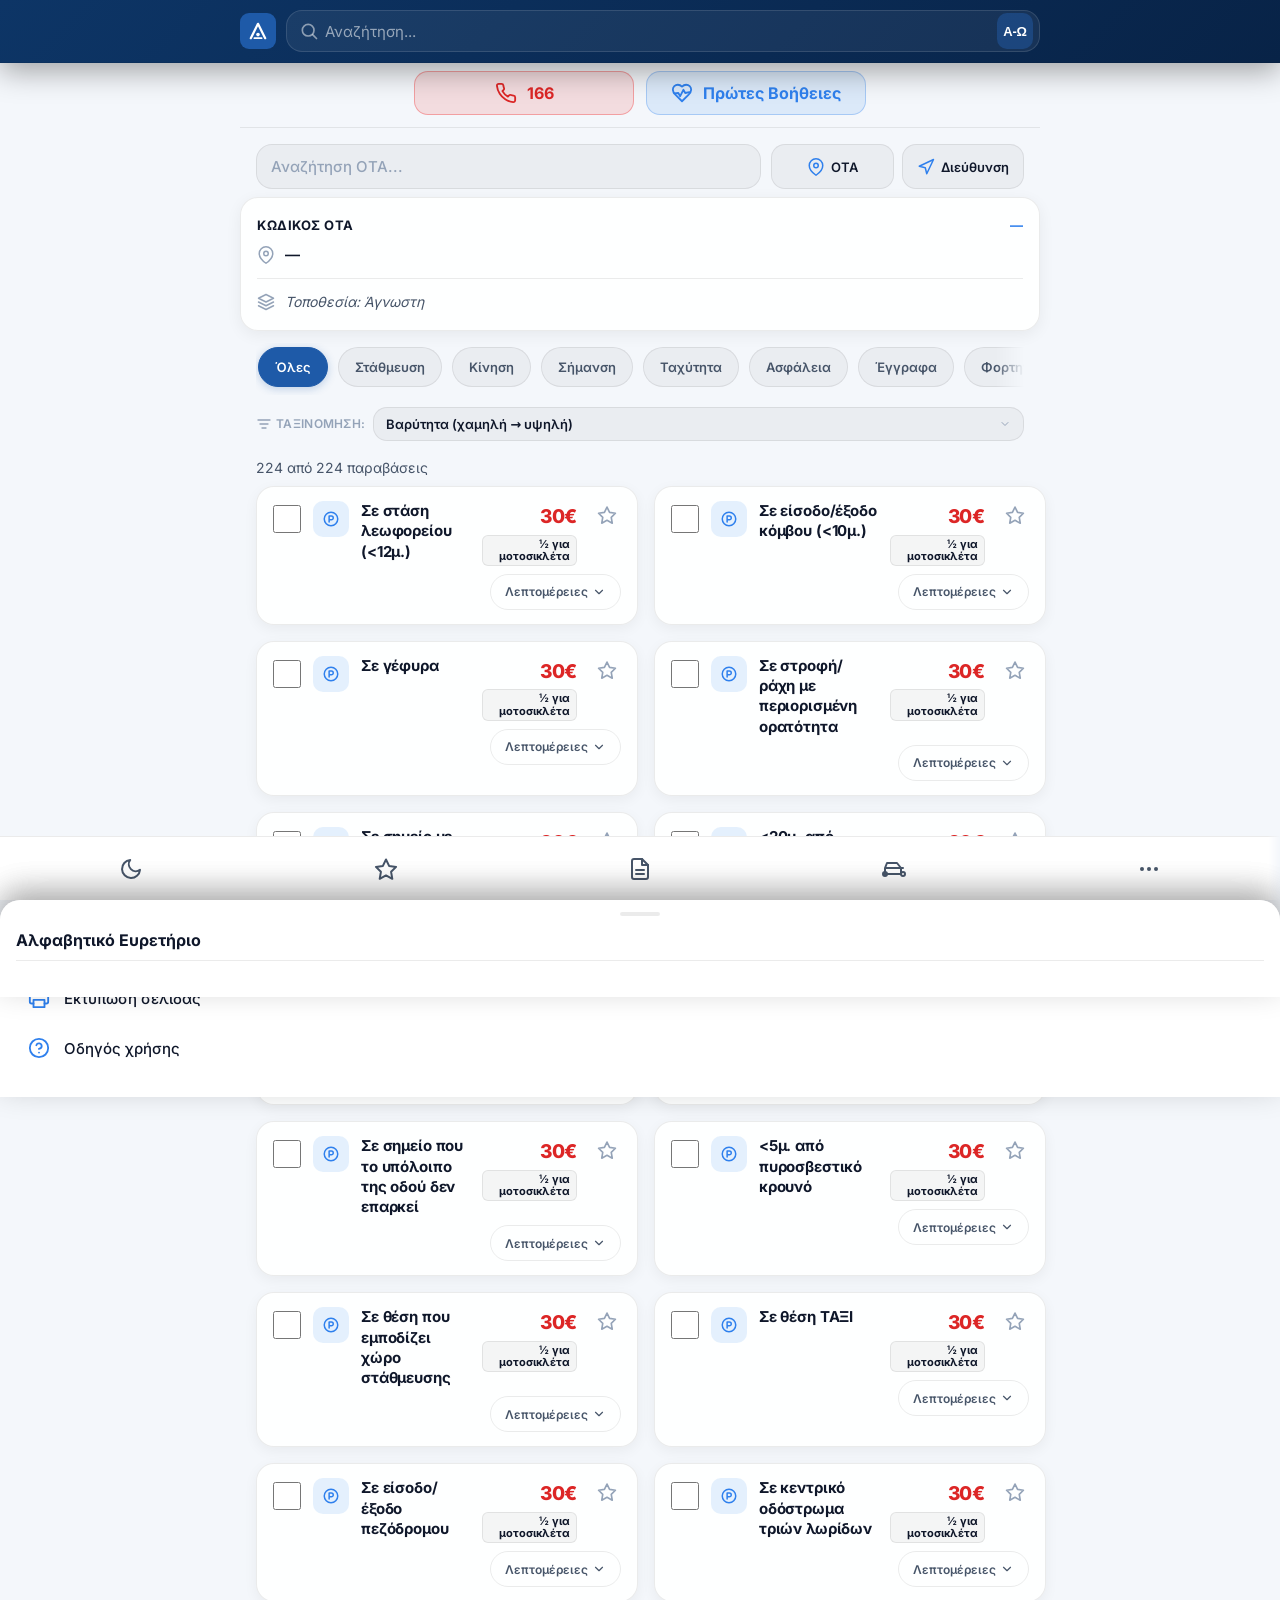
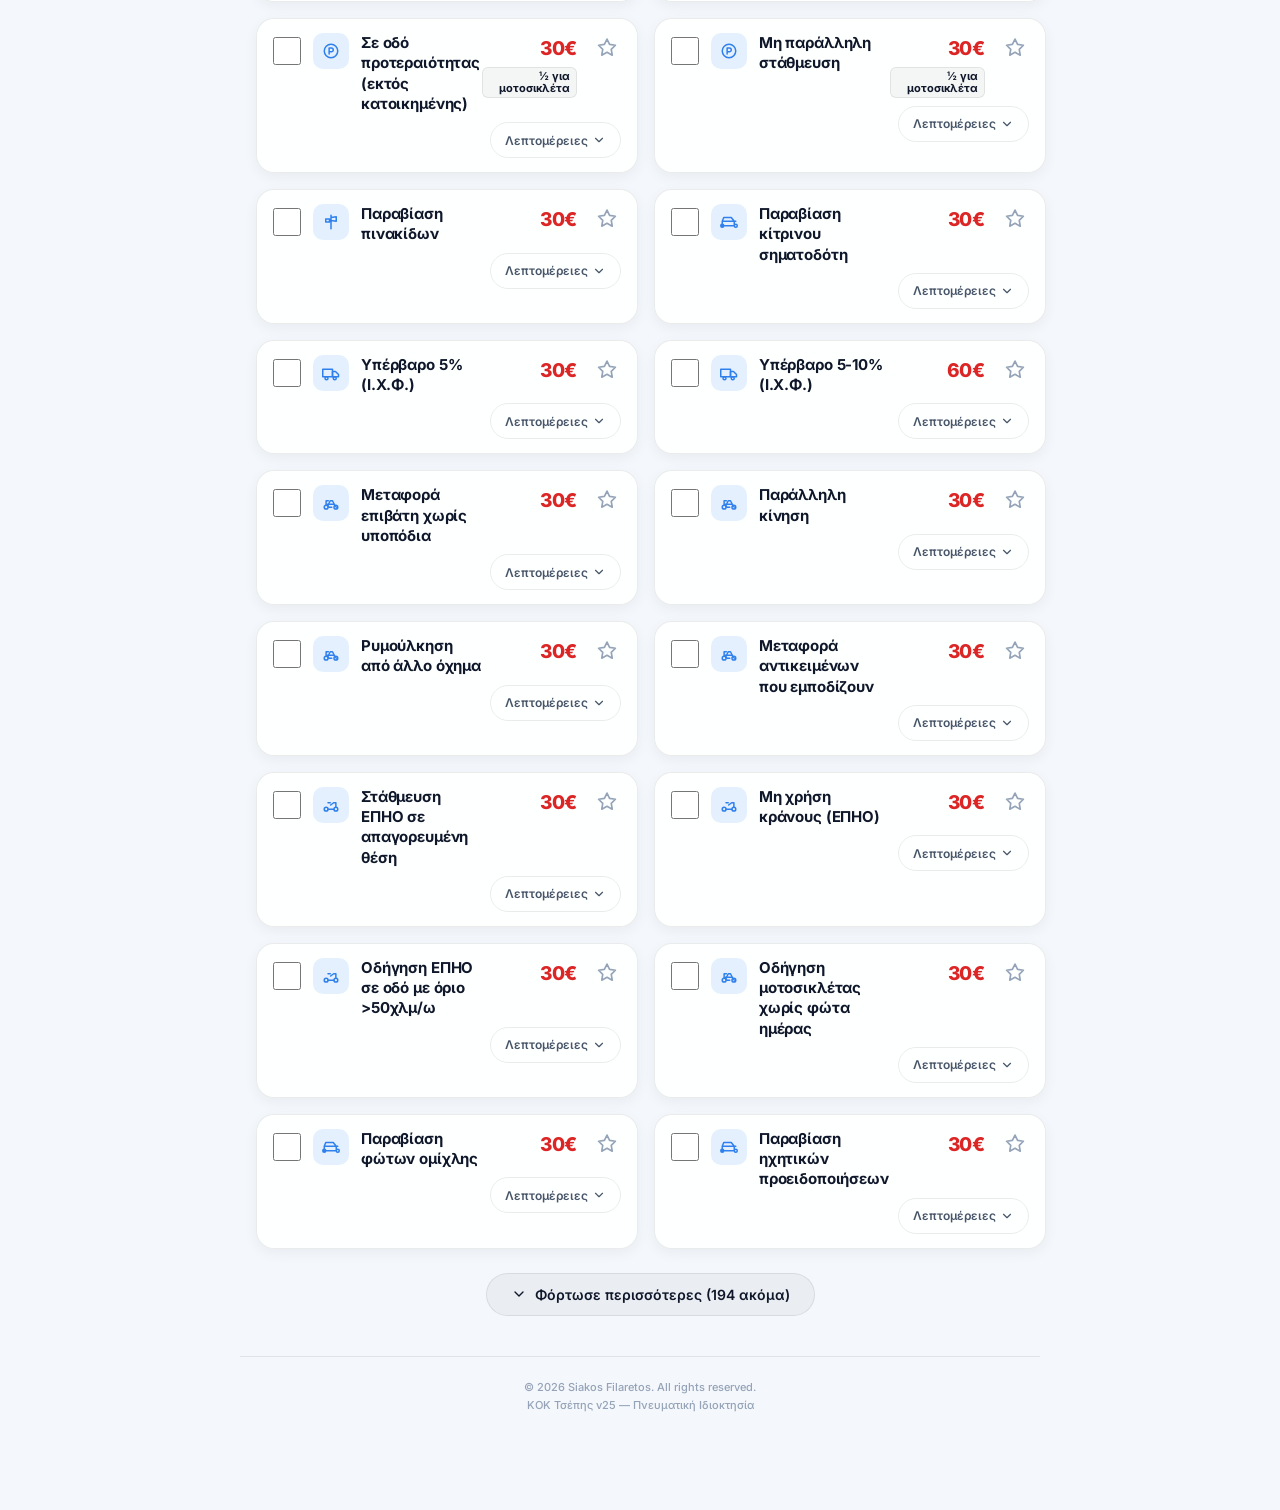
==== index.html @ cdeec142 "Legal notice" ====
<!DOCTYPE html>
<html lang="el">
<head>
    <meta charset="UTF-8">
    <meta name="viewport" content="width=device-width, initial-scale=1.0, maximum-scale=1.0, user-scalable=yes">
    <meta name="description" content="Ο Κώδικας Οδικής Κυκλοφορίας στην τσέπη σου — αναφορά παραβάσεων, προστίμων και κυρώσεων.">
    <link rel="manifest" href="manifest.json">
    <link rel="apple-touch-icon" href="apple-touch-icon.png">
    <link rel="icon" href="favicon-v2.ico" type="image/x-icon">
    <meta name="apple-mobile-web-app-capable" content="yes">
    <meta name="apple-mobile-web-app-status-bar-style" content="black-translucent">
    <meta name="apple-mobile-web-app-title" content="ΚΟΚ Τσέπης">
    <meta name="theme-color" content="#04152E">
    <title>ΚΟΚ – Τσέπης v25</title>
    <link rel="stylesheet" href="fonts/inter.css">
    <link rel="stylesheet" href="styles.css">
</head>
<body>

<!-- ===== HEADER ===== -->
<header class="header">
    <div class="header-inner">
        <!-- Λογότυπο (μικρό) -->
        <div class="header-logo-compact">
            <svg class="logo-svg-compact" viewBox="0 0 40 40" fill="none" xmlns="http://www.w3.org/2000/svg">
                <rect width="40" height="40" rx="10" fill="#1E5AA8"/>
                <path d="M12 28L20 12L28 28" stroke="white" stroke-width="2.5" stroke-linecap="round" stroke-linejoin="round"/>
                <circle cx="20" cy="24" r="2" fill="white"/>
                <path d="M16 28H24" stroke="white" stroke-width="2" stroke-linecap="round"/>
            </svg>
        </div>

        <!-- Search + Α-Ω -->
        <div class="search-box">
            <svg class="search-icon" viewBox="0 0 24 24" fill="none" stroke="currentColor" stroke-width="2" stroke-linecap="round" stroke-linejoin="round"><circle cx="11" cy="11" r="7"/><line x1="21" y1="21" x2="16.65" y2="16.65"/></svg>
            <input type="text" id="searchInput" placeholder="Αναζήτηση..." oninput="onSearch()">
            <button class="clear-btn" id="clearBtn" onclick="clearSearch()">
                <svg class="icon-svg" viewBox="0 0 24 24" fill="none" stroke="currentColor" stroke-width="2" stroke-linecap="round" stroke-linejoin="round"><line x1="18" y1="6" x2="6" y2="18"/><line x1="6" y1="6" x2="18" y2="18"/></svg>
            </button>
            <button class="alpha-btn" onclick="toggleAlphaSheet()" aria-label="Αλφαβητικό ευρετήριο">
                <span class="alpha-btn-label">Α-Ω</span>
            </button>
        </div>

        <!-- Hamburger (ΣΧΟΛΙΑΣΜΕΝΟ - για rollback) -->
        <!--
        <button class="hamburger-btn" id="hamburgerBtn" aria-label="Μενού" onclick="toggleHamburger()">
            <svg class="icon-svg" viewBox="0 0 24 24" fill="none" stroke="currentColor" stroke-width="2" stroke-linecap="round" stroke-linejoin="round"><line x1="3" y1="6" x2="21" y2="6"/><line x1="3" y1="12" x2="21" y2="12"/><line x1="3" y1="18" x2="21" y2="18"/></svg>
        </button>
        -->
    </div>
</header>

<!-- ===== HAMBURGER OVERLAY (ΣΧΟΛΙΑΣΜΕΝΟ) ===== -->
<!--
<div id="hamburgerOverlay" class="hamburger-overlay" style="display:none;">
    ... παλιό μενού ...
</div>
-->

<!-- ===== ΓΡΑΜΜΗ ΕΚΤΑΚΤΗΣ ΑΝΑΓΚΗΣ ===== -->
<div class="emergency-bar">
    <button class="emergency-btn" onclick="makeCall()" aria-label="Κλήση 166/112">
        <svg class="icon-svg" viewBox="0 0 24 24" fill="none" stroke="currentColor" stroke-width="2" stroke-linecap="round" stroke-linejoin="round"><path d="M22 16.92v3a2 2 0 0 1-2.18 2 19.79 19.79 0 0 1-8.63-3.07 19.5 19.5 0 0 1-6-6 19.79 19.79 0 0 1-3.07-8.67A2 2 0 0 1 4.11 2h3a2 2 0 0 1 2 1.72c.127.96.361 1.903.7 2.81a2 2 0 0 1-.45 2.11L8.09 9.91a16 16 0 0 0 6 6l1.27-1.27a2 2 0 0 1 2.11-.45c.907.339 1.85.573 2.81.7A2 2 0 0 1 22 16.92z"/></svg>
        <span>166</span>
    </button>
    <button class="first-aid-btn" onclick="openFirstAidLightbox()" aria-label="Πρώτες Βοήθειες">
        <svg class="icon-svg" viewBox="0 0 24 24" fill="none" stroke="currentColor" stroke-width="2" stroke-linecap="round" stroke-linejoin="round"><path d="M19 14c1.49-1.46 3-3.21 3-5.5A5.5 5.5 0 0 0 16.5 3c-1.76 0-3 .5-4.5 2-1.5-1.5-2.74-2-4.5-2A5.5 5.5 0 0 0 2 8.5c0 2.3 1.5 4.05 3 5.5l7 7Z"/><path d="M3.5 12.5L8 12l2 3.5 3.5-7 2 3.5 4.5-1"/></svg>
        <span>Πρώτες Βοήθειες</span>
    </button>
</div>

<!-- ===== OTA & ADDRESS ===== -->
<div class="ota-address-grid">
    <div class="ota-input-wrap">
        <input type="text" id="otaSearchInput" placeholder="Αναζήτηση ΟΤΑ..." oninput="onOtaSearch()" autocomplete="off">
        <div class="ota-suggestions" id="otaSuggestions"></div>
    </div>
    <div class="geo-buttons">
        <button id="geoBtn" class="geo-btn" onclick="detectLocation()" title="Εύρεση ΟΤΑ">
            <svg class="icon-svg" viewBox="0 0 24 24" fill="none" stroke="currentColor" stroke-width="2" stroke-linecap="round" stroke-linejoin="round"><path d="M21 10c0 7-9 13-9 13s-9-6-9-13a9 9 0 0 1 18 0z"/><circle cx="12" cy="10" r="3"/></svg>
            <span>ΟΤΑ</span>
        </button>
        <button id="addrBtn" class="geo-btn" onclick="detectAddress()" title="Εντοπισμός διεύθυνσης">
            <svg class="icon-svg" viewBox="0 0 24 24" fill="none" stroke="currentColor" stroke-width="2" stroke-linecap="round" stroke-linejoin="round"><polygon points="3 11 22 2 13 21 11 13 3 11"/></svg>
            <span>Διεύθυνση</span>
        </button>
    </div>
</div>

<!-- ===== OTA CARD ===== -->
<div class="ota-card" id="otaCard">
    <div class="ota-card-row">
        <span class="ota-label">ΚΩΔΙΚΟΣ ΟΤΑ</span>
        <span class="ota-code" id="otaCodeDisplay">—</span>
    </div>
    <div class="ota-card-row">
        <svg class="icon-svg" viewBox="0 0 24 24" fill="none" stroke="currentColor" stroke-width="2" stroke-linecap="round" stroke-linejoin="round"><path d="M21 10c0 7-9 13-9 13s-9-6-9-13a9 9 0 0 1 18 0z"/><circle cx="12" cy="10" r="3"/></svg>
        <span id="otaNameDisplay">—</span>
    </div>
    <div class="ota-divider"></div>
    <div class="ota-card-row">
        <svg class="icon-svg" viewBox="0 0 24 24" fill="none" stroke="currentColor" stroke-width="2" stroke-linecap="round" stroke-linejoin="round"><path d="M12 2L2 7l10 5 10-5-10-5z"/><path d="M2 17l10 5 10-5"/><path d="M2 12l10 5 10-5"/></svg>
        <span id="addressText" class="address-placeholder">Τοποθεσία: Άγνωστη</span>
    </div>
</div>

<!-- ===== FILTERS ===== -->
<div class="filters-wrapper">
    <div class="filters" id="filterContainer">
        <button data-filter="all" onclick="setFilter('all')" class="active">Όλες</button>
        <button data-filter="στάθμευση" onclick="setFilter('στάθμευση')">Στάθμευση</button>
        <button data-filter="κίνηση" onclick="setFilter('κίνηση')">Κίνηση</button>
        <button data-filter="σήμανση" onclick="setFilter('σήμανση')">Σήμανση</button>
        <button data-filter="ταχύτητα" onclick="setFilter('ταχύτητα')">Ταχύτητα</button>
        <button data-filter="ασφάλεια" onclick="setFilter('ασφάλεια')">Ασφάλεια</button>
        <button data-filter="έγγραφα" onclick="setFilter('έγγραφα')">Έγγραφα</button>
        <button data-filter="φορτηγά" onclick="setFilter('φορτηγά')">Φορτηγά</button>
        <button data-filter="δίκυκλα" onclick="setFilter('δίκυκλα')">Δίκυκλα</button>
        <button data-filter="ΕΠΗΟ" onclick="setFilter('ΕΠΗΟ')">ΕΠΗΟ</button>
        <button data-filter="επαγγελματικά" onclick="setFilter('επαγγελματικά')">Επαγγελματικά</button>
        <button data-filter="αλκοόλ" onclick="setFilter('αλκοόλ')">Αλκοόλ</button>
        <button data-filter="υποτροπή" onclick="setFilter('υποτροπή')">Υποτροπή</button>
    </div>
</div>

<!-- ===== SORT ===== -->
<div class="sort-wrapper">
    <label class="sort-label" for="sortSelect">
        <svg class="icon-svg" viewBox="0 0 24 24" fill="none" stroke="currentColor" stroke-width="2" stroke-linecap="round" stroke-linejoin="round"><path d="M3 6h18M6 12h12M9 18h6"/></svg>
        Ταξινόμηση:
    </label>
    <select id="sortSelect" onchange="setSort(this.value)">
        <option value="severity-asc" selected>Βαρύτητα (χαμηλή → υψηλή)</option>
        <option value="severity-desc">Βαρύτητα (υψηλή → χαμηλή)</option>
        <option value="alphabetical">Αλφαβητικά</option>
    </select>
</div>

<!-- ===== ACTIVE KEYWORD INDICATOR ===== -->
<div class="active-keyword-indicator" id="activeKeywordIndicator" style="display:none;">
    <span class="active-keyword-label-wrap">
        Φίλτρο: <strong class="active-keyword-label"></strong>
    </span>
    <button class="active-keyword-clear" onclick="clearKeyword()">
        <svg class="icon-svg" viewBox="0 0 24 24" fill="none" stroke="currentColor" stroke-width="2" stroke-linecap="round" stroke-linejoin="round"><line x1="18" y1="6" x2="6" y2="18"/><line x1="6" y1="6" x2="18" y2="18"/></svg>
    </button>
</div>

<!-- ===== COUNT ===== -->
<div class="count" id="countDisplay">
    <span id="countText">0 παραβάσεις</span>
    <span id="favIndicator" style="display:none;">
        <svg class="icon-svg icon-inline" viewBox="0 0 24 24" fill="currentColor"><polygon points="12 2.5 15.1 8.9 22.1 9.9 17.1 14.8 18.3 21.8 12 18.4 5.7 21.8 6.9 14.8 1.9 9.9 8.9 8.9"/></svg>
        Αγαπημένα (<span id="favCount">0</span>)
    </span>
</div>

<!-- ===== LIST ===== -->
<div class="list" id="listContainer"></div>

<!-- ===== FOOTER ===== -->
<footer class="footer">
    <p>© 2026 Siakos Filaretos. All rights reserved.</p>
    <p>ΚΟΚ Τσέπης v25 — Πνευματική Ιδιοκτησία</p>
</footer>

<!-- ===== TOAST ===== -->
<div class="toast" id="toast"></div>

<!-- ===== INSTALL BANNER (ΣΧΟΛΙΑΣΜΕΝΟ - καταργήθηκε) ===== -->
<!--
<div class="install-banner" id="installBanner">
    ...
</div>
-->

<!-- ===== SIGN MODAL ===== -->
<div id="signModal">
    <div class="modal-box">
        <img id="modalSignImg" src="" alt="Πινακίδα">
        <h3 id="modalSignName"></h3>
        <div class="modal-details" id="modalSignDetails"></div>
        <button class="close-modal-btn" onclick="closeSignModal()">Κλείσιμο</button>
    </div>
</div>

<!-- ===== GUIDE MODAL ===== -->
<div id="guideModal" class="guide-modal" style="display:none;">
    <div class="guide-modal-card">
        <button class="guide-modal-close" onclick="closeGuideModal()">✕</button>
        <h2>Οδηγός χρήσης</h2>
        <div class="guide-content">
            <section><h3>Αναζήτηση παραβάσεων</h3><p>Πληκτρολόγησε λέξη-κλειδί για γρήγορη εύρεση. Η αναζήτηση αγνοεί τόνους, κεφαλαία/πεζά και ορθογραφικά.</p></section>
            <section><h3>Αλφαβητικό ευρετήριο</h3><p>Πάτησε το κουμπί «Α-Ω» δίπλα στην αναζήτηση για να δεις όλες τις λέξεις-κλειδιά ομαδοποιημένες αλφαβητικά.</p></section>
            <section><h3>Φίλτρα &amp; Ταξινόμηση</h3><p>Επίλεξε κατηγορία και ταξινόμησε κατά βαρύτητα ή αλφαβητικά.</p></section>
            <section><h3>Αγαπημένα</h3><p>Αποθήκευσε παραβάσεις με το αστέρι για γρήγορη πρόσβαση.</p></section>
            <section><h3>Επιλογή &amp; PDF κλήσης</h3><p>Τσεκάρετε παραβάσεις και δημιουργήστε αναλυτικό PDF.</p></section>
            <section><h3>Κωδικός ΟΤΑ</h3><p>Αναζήτηση δήμου για το PDF κλήσης.</p></section>
            <section><h3>Έλεγχος οχήματος</h3><p>Έλεγχος ασφάλισης μέσω OpenCar (gov.gr).</p></section>
            <section><h3>Πρώτες Βοήθειες</h3><p>Οδηγίες ΚΑΡΠΑ &amp; AED με μετρονόμο και χρονόμετρο.</p></section>
            <section><h3>Άμεση κλήση</h3><p>166 (ΕΚΑΒ) ή 112.</p></section>
            <section><h3>Πηγή δεδομένων</h3><p>Δεδομένα βάσει του Κώδικα Οδικής Κυκλοφορίας (Ν.5209/2025) όπως ίσχυε κατά την ημερομηνία ενημέρωσης. <span id="guideDataVersion">Έκδοση δεδομένων: Σεπτέμβριος 2025</span></p></section>
            <section><h3>Αποποίηση Ευθύνης</h3><p>Η εφαρμογή «ΚΟΚ Τσέπης» αποτελεί βοηθητικό εργαλείο αναφοράς και δεν αποτελεί επίσημη πηγή του Κώδικα Οδικής Κυκλοφορίας. Ο χρήστης οφείλει να επαληθεύει τις πληροφορίες με τις επίσημες πηγές και τις ισχύουσες διατάξεις. Ο δημιουργός δεν φέρει καμία ευθύνη για τυχόν λάθη, παραλείψεις ή συνέπειες από τη χρήση της εφαρμογής.</p></section>
            <section><h3>Πολιτική Απορρήτου</h3><p>Η εφαρμογή δεν συλλέγει και δεν διαβιβάζει προσωπικά δεδομένα σε δικό της διακομιστή. Τα αγαπημένα, η επιλογή ΟΤΑ και η τελευταία διεύθυνση αποθηκεύονται μόνο τοπικά στη συσκευή σας. Δεν χρησιμοποιούνται cookies παρακολούθησης ούτε υπηρεσίες analytics. Όταν χρησιμοποιείτε τον αυτόματο εντοπισμό ΟΤΑ ή διεύθυνσης, η τοποθεσία GPS της συσκευής σας αποστέλλεται στις υπηρεσίες geocoding OpenCage και OpenStreetMap (Nominatim) αποκλειστικά για την εύρεση του δήμου/διεύθυνσης — δεν αποθηκεύεται από αυτές τις υπηρεσίες μέσω της εφαρμογής. Ο έλεγχος οχήματος ανοίγει εξωτερικό σύνδεσμο (OpenCar/gov.gr) μόνο όταν το ζητήσετε — η πινακίδα αντιγράφεται τοπικά και δεν αποστέλλεται από την εφαρμογή.</p></section>
        </div>
    </div>
</div>

<!-- ===== VEHICLE CHECK MODAL ===== -->
<div id="vehicleCheckModal" class="vehicle-modal" style="display:none;">
    <div class="vehicle-modal-card">
        <button class="vehicle-modal-close" onclick="closeVehicleCheck()">×</button>
        <h2>Έλεγχος οχήματος</h2>
        <p class="vehicle-modal-subtitle">Έλεγχος ασφάλισης μέσω OpenCar (gov.gr).</p>
        <label for="vehiclePlateInput">Αριθμός κυκλοφορίας</label>
        <input id="vehiclePlateInput" class="vehicle-plate-input" type="text" maxlength="10" placeholder="π.χ. ΝΚΑ1234">
        <div class="vehicle-check-hint">
            <svg class="icon-svg" viewBox="0 0 24 24" fill="none" stroke="currentColor" stroke-width="2" stroke-linecap="round" stroke-linejoin="round"><path d="M14 2H6a2 2 0 0 0-2 2v16a2 2 0 0 0 2 2h12a2 2 0 0 0 2-2V8z"/><polyline points="14 2 14 8 20 8"/><line x1="16" y1="13" x2="8" y2="13"/><line x1="16" y1="17" x2="8" y2="17"/><polyline points="10 9 9 9 8 9"/></svg>
            <span>Η πινακίδα αντιγράφεται αυτόματα. <strong>Επικόλλησέ</strong> τη στη φόρμα του OpenCar.</span>
        </div>
        <div class="vehicle-modal-actions">
            <button class="vehicle-cancel-btn" onclick="closeVehicleCheck()">Άκυρο</button>
            <button class="vehicle-open-btn" onclick="openOpenCar()">Άνοιγμα OpenCar</button>
        </div>
    </div>
</div>

<!-- ===== LIGHTBOX ΠΡΩΤΩΝ ΒΟΗΘΕΙΩΝ ===== -->
<div id="firstAidLightbox" class="lightbox-overlay" style="display:none;">
    <button class="lightbox-close" onclick="closeFirstAidLightbox()">
        <svg class="icon-svg" viewBox="0 0 24 24" fill="none" stroke="currentColor" stroke-width="2" stroke-linecap="round" stroke-linejoin="round"><line x1="18" y1="6" x2="6" y2="18"/><line x1="6" y1="6" x2="18" y2="18"/></svg>
    </button>
    <div class="lightbox-tabs">
        <button class="lightbox-tab active" data-card="cpr" onclick="switchCard('cpr')">ΚΑΡΠΑ</button>
        <button class="lightbox-tab" data-card="aed" onclick="switchCard('aed')">AED</button>
    </div>
    <img id="lightboxImage" alt="ΚΑΡΠΑ" class="lightbox-image" loading="lazy">
    <div class="lightbox-controls">
        <button class="lightbox-call-btn" onclick="makeCall()">
            <svg class="icon-svg" viewBox="0 0 24 24" fill="none" stroke="currentColor" stroke-width="2" stroke-linecap="round" stroke-linejoin="round"><path d="M22 16.92v3a2 2 0 0 1-2.18 2 19.79 19.79 0 0 1-8.63-3.07 19.5 19.5 0 0 1-6-6 19.79 19.79 0 0 1-3.07-8.67A2 2 0 0 1 4.11 2h3a2 2 0 0 1 2 1.72c.127.96.361 1.903.7 2.81a2 2 0 0 1-.45 2.11L8.09 9.91a16 16 0 0 0 6 6l1.27-1.27a2 2 0 0 1 2.11-.45c.907.339 1.85.573 2.81.7A2 2 0 0 1 22 16.92z"/></svg>
            <span>166 / 112</span>
        </button>
        <div class="lightbox-metronome" id="lightboxMetronomeGroup">
            <span class="lightbox-label">Μετρονόμος</span>
            <button class="lightbox-tool-btn" id="lightboxMetronomeBtn" onclick="toggleMetronome()">
                <svg class="icon-svg" viewBox="0 0 24 24" fill="none" stroke="currentColor" stroke-width="2" stroke-linecap="round" stroke-linejoin="round"><polygon points="11 5 6 9 2 9 2 15 6 15 11 19 11 5"/><path d="M19.07 4.93a10 10 0 0 1 0 14.14"/><path d="M15.54 8.46a5 5 0 0 1 0 7.07"/></svg>
                <span id="lightboxMetronomeStatus">Έναρξη</span>
            </button>
            <span class="lightbox-pulse" id="lightboxPulseIndicator"></span>
        </div>
        <div class="lightbox-timer" id="lightboxTimerGroup" style="display:none;">
            <span class="lightbox-label">Χρονόμετρο</span>
            <button class="lightbox-tool-btn" id="lightboxTimerBtn" onclick="toggleTimer()">
                <svg class="icon-svg" viewBox="0 0 24 24" fill="none" stroke="currentColor" stroke-width="2" stroke-linecap="round" stroke-linejoin="round"><circle cx="12" cy="12" r="9"/><polyline points="12 7 12 12 15 15"/></svg>
                <span id="lightboxTimerStatus">Έναρξη</span>
            </button>
            <span class="lightbox-timer-display" id="lightboxTimerDisplay">2:00</span>
        </div>
    </div>
</div>

<!-- ===== SELECTION FOOTER (πάνω από bottom nav) ===== -->
<div class="selection-footer" id="selectionFooter">
    <div class="info">
        <span class="count" id="selectedCount">0</span>
        <span>παραβάσεις</span>
        <span class="names" id="selectedNames"></span>
    </div>
    <div class="actions">
        <button class="clear-btn-sel" onclick="clearSelection()">Καθαρισμός</button>
        <button class="pdf-btn" onclick="exportSelectedToPDF()">PDF κλήσης</button>
    </div>
</div>

<!-- ===== BOTTOM NAV ===== -->
<nav class="bottom-nav" id="bottomNav">
    <button class="bottom-nav-item" id="navDark" onclick="toggleDark()" data-tooltip="Σκοτεινή λειτουργία">
        <svg class="icon-svg" viewBox="0 0 24 24" fill="none" stroke="currentColor" stroke-width="2" stroke-linecap="round" stroke-linejoin="round"><path d="M21 12.79A9 9 0 1 1 11.21 3 7 7 0 0 0 21 12.79z"/></svg>
    </button>
    <button class="bottom-nav-item" id="navFav" onclick="toggleFavorites()" data-tooltip="Αγαπημένα">
        <svg class="icon-svg" viewBox="0 0 24 24" fill="none" stroke="currentColor" stroke-width="2" stroke-linecap="round" stroke-linejoin="round"><polygon points="12 2.5 15.1 8.9 22.1 9.9 17.1 14.8 18.3 21.8 12 18.4 5.7 21.8 6.9 14.8 1.9 9.9 8.9 8.9"/></svg>
    </button>
    <button class="bottom-nav-item" id="navPdf" onclick="exportFavorites()" data-tooltip="PDF αγαπημένων">
        <svg class="icon-svg" viewBox="0 0 24 24" fill="none" stroke="currentColor" stroke-width="2" stroke-linecap="round" stroke-linejoin="round"><path d="M14 2H6a2 2 0 0 0-2 2v16a2 2 0 0 0 2 2h12a2 2 0 0 0 2-2V8z"/><polyline points="14 2 14 8 20 8"/><line x1="8" y1="13" x2="16" y2="13"/><line x1="8" y1="17" x2="16" y2="17"/></svg>
    </button>
    <button class="bottom-nav-item" id="navVehicle" onclick="openVehicleCheck()" data-tooltip="Έλεγχος οχήματος">
        <svg class="icon-svg" viewBox="0 0 24 24" fill="none" stroke="currentColor" stroke-width="2" stroke-linecap="round" stroke-linejoin="round"><path d="M5 17h14M5 17a2 2 0 1 1-4 0 2 2 0 0 1 4 0zM19 17a2 2 0 1 0 4 0 2 2 0 0 0-4 0zM3 17V11l2-5h10l4 5v6M3 11h18"/></svg>
    </button>
    <button class="bottom-nav-item" id="navMore" onclick="toggleMoreSheet()" data-tooltip="Περισσότερα">
        <svg class="icon-svg" viewBox="0 0 24 24" fill="none" stroke="currentColor" stroke-width="2" stroke-linecap="round" stroke-linejoin="round"><circle cx="12" cy="12" r="1"/><circle cx="19" cy="12" r="1"/><circle cx="5" cy="12" r="1"/></svg>
    </button>
</nav>

<!-- ===== MORE SHEET ===== -->
<div class="bottom-sheet-overlay" id="moreSheetOverlay" onclick="closeMoreSheet()"></div>
<div class="bottom-sheet" id="moreSheet">
    <div class="bottom-sheet-handle"></div>
    <div class="bottom-sheet-title">Περισσότερα</div>
    <button class="bottom-sheet-row" onclick="window.print(); closeMoreSheet();">
        <svg class="icon-svg" viewBox="0 0 24 24" fill="none" stroke="currentColor" stroke-width="2" stroke-linecap="round" stroke-linejoin="round"><polyline points="6 9 6 2 18 2 18 9"/><path d="M6 18H4a2 2 0 0 1-2-2v-5a2 2 0 0 1 2-2h16a2 2 0 0 1 2 2v5a2 2 0 0 1-2 2h-2"/><rect x="6" y="14" width="12" height="8"/></svg>
        <span>Εκτύπωση σελίδας</span>
    </button>
    <button class="bottom-sheet-row" id="moreSheetInstall" onclick="installApp()" style="display:none;">
        <svg class="icon-svg" viewBox="0 0 24 24" fill="none" stroke="currentColor" stroke-width="2" stroke-linecap="round" stroke-linejoin="round"><path d="M16.5 9.4 7.5 4.21"/><path d="M21 16V8a2 2 0 0 0-1-1.73l-7-4a2 2 0 0 0-2 0l-7 4A2 2 0 0 0 3 8v8a2 2 0 0 0 1 1.73l7 4a2 2 0 0 0 2 0l7-4A2 2 0 0 0 21 16z"/><polyline points="3.27 6.96 12 12.01 20.73 6.96"/><line x1="12" y1="22.08" x2="12" y2="12"/></svg>
        <span>Εγκατάσταση εφαρμογής</span>
    </button>
    <button class="bottom-sheet-row" onclick="openGuideModal(); closeMoreSheet();">
        <svg class="icon-svg" viewBox="0 0 24 24" fill="none" stroke="currentColor" stroke-width="2" stroke-linecap="round" stroke-linejoin="round"><circle cx="12" cy="12" r="10"/><path d="M9.09 9a3 3 0 0 1 5.83 1c0 2-3 3-3 3"/><line x1="12" y1="17" x2="12.01" y2="17"/></svg>
        <span>Οδηγός χρήσης</span>
    </button>
</div>

<!-- ===== ALPHA SHEET ===== -->
<div class="bottom-sheet-overlay" id="alphaSheetOverlay" onclick="closeAlphaSheet()"></div>
<div class="bottom-sheet bottom-sheet-tall" id="alphaSheet">
    <div class="bottom-sheet-handle"></div>
    <div class="bottom-sheet-title">Αλφαβητικό Ευρετήριο</div>
    <div class="alpha-sheet-content" id="alphaSheetContent"></div>
</div>

<!-- ===== SCRIPTS ===== -->
<script src="icons.js"></script>
<script src="data.js"></script>
<script src="synonyms.js"></script>
<script src="keywords.js"></script>
<script src="signs.js"></script>
<script src="ota.js"></script>
<script src="app.js"></script>
<script src="ui.js"></script>
<script src="first-aid.js"></script>
<script src="vehicle-check.js"></script>
<script>
    // ===== DATA VERSION (μέσα στον Οδηγό χρήσης) =====
    (function initDataVersion() {
        if (typeof DATA_VERSION !== 'undefined' && typeof DATA_UPDATED !== 'undefined') {
            const el = document.getElementById('guideDataVersion');
            if (el) el.textContent = `Έκδοση δεδομένων: ${DATA_VERSION} (${DATA_UPDATED})`;
        }
    })();

    // ===== ΟΔΗΓΟΣ ΧΡΗΣΗΣ =====
    function openGuideModal() {
        document.getElementById('guideModal').style.display = 'flex';
        document.body.classList.add('modal-open');
    }
    function closeGuideModal() {
        document.getElementById('guideModal').style.display = 'none';
        document.body.classList.remove('modal-open');
    }
    document.addEventListener('keydown', (e) => {
        if (e.key === 'Escape') closeGuideModal();
    });
    document.getElementById('guideModal').addEventListener('click', (e) => {
        if (e.target === e.currentTarget) closeGuideModal();
    });

    // ===== TOOLTIP =====
    (function initTooltips() {
        const buttons = document.querySelectorAll('[data-tooltip]');
        let tooltipEl = null;
        let hideTimeout = null;
        let longPressTimer = null;

        function showTooltip(btn, text) {
            if (!tooltipEl) {
                tooltipEl = document.createElement('div');
                tooltipEl.className = 'tooltip-popup';
                document.body.appendChild(tooltipEl);
            }
            const rect = btn.getBoundingClientRect();
            const tooltipWidth = 200;
            const tooltipHeight = 40;
            let top = rect.top - 10;
            let left = rect.left + rect.width / 2;

            if (top - tooltipHeight < 0) {
                top = rect.bottom + 10;
                tooltipEl.classList.add('bottom');
            } else {
                tooltipEl.classList.remove('bottom');
            }
            if (left - tooltipWidth / 2 < 0) left = tooltipWidth / 2 + 5;
            else if (left + tooltipWidth / 2 > window.innerWidth) left = window.innerWidth - tooltipWidth / 2 - 5;

            tooltipEl.textContent = text;
            tooltipEl.style.top = top + 'px';
            tooltipEl.style.left = left + 'px';
            tooltipEl.style.transform = 'translate(-50%, 0)';
            tooltipEl.style.display = 'block';
            clearTimeout(hideTimeout);
            hideTimeout = setTimeout(() => {
                if (tooltipEl) tooltipEl.style.display = 'none';
            }, 3000);
        }

        function hideTooltip() {
            clearTimeout(hideTimeout);
            if (tooltipEl) tooltipEl.style.display = 'none';
        }

        buttons.forEach(btn => {
            btn.addEventListener('touchstart', () => {
                longPressTimer = setTimeout(() => {
                    const text = btn.getAttribute('data-tooltip') || '';
                    if (text) showTooltip(btn, text);
                }, 700);
            }, { passive: true });
            btn.addEventListener('touchmove', () => clearTimeout(longPressTimer), { passive: true });
            btn.addEventListener('touchend', () => clearTimeout(longPressTimer), { passive: true });
            btn.addEventListener('mouseenter', () => {
                const text = btn.getAttribute('data-tooltip') || '';
                if (text) { clearTimeout(hideTimeout); showTooltip(btn, text); }
            });
            btn.addEventListener('mouseleave', hideTooltip);
        });

        document.addEventListener('click', hideTooltip);
    })();

    window.makeCall = makeCall;
    window.openFirstAidLightbox = openFirstAidLightbox;
</script>
</body>
</html>
---- fonts/inter.css ----
/* Inter Variable — αυτοφιλοξενούμενο (self-hosted) αντί για Google Fonts.
   Μόνο τα subsets greek/greek-ext/latin/latin-ext (~163KB σύνολο) —
   αρκετά για ελληνικό UI + λατινικούς/αριθμητικούς χαρακτήρες.
   Πηγή: πακέτο npm @fontsource-variable/inter (Inter, SIL Open Font License). */

@font-face {
    font-family: 'Inter';
    font-style: normal;
    font-display: swap;
    font-weight: 100 900;
    src: url('./inter-greek-ext-wght-normal.woff2') format('woff2-variations');
    unicode-range: U+1F00-1FFF;
}

@font-face {
    font-family: 'Inter';
    font-style: normal;
    font-display: swap;
    font-weight: 100 900;
    src: url('./inter-greek-wght-normal.woff2') format('woff2-variations');
    unicode-range: U+0370-0377,U+037A-037F,U+0384-038A,U+038C,U+038E-03A1,U+03A3-03FF;
}

@font-face {
    font-family: 'Inter';
    font-style: normal;
    font-display: swap;
    font-weight: 100 900;
    src: url('./inter-latin-ext-wght-normal.woff2') format('woff2-variations');
    unicode-range: U+0100-02BA,U+02BD-02C5,U+02C7-02CC,U+02CE-02D7,U+02DD-02FF,U+0304,U+0308,U+0329,U+1D00-1DBF,U+1E00-1E9F,U+1EF2-1EFF,U+2020,U+20A0-20AB,U+20AD-20C0,U+2113,U+2C60-2C7F,U+A720-A7FF;
}

@font-face {
    font-family: 'Inter';
    font-style: normal;
    font-display: swap;
    font-weight: 100 900;
    src: url('./inter-latin-wght-normal.woff2') format('woff2-variations');
    unicode-range: U+0000-00FF,U+0131,U+0152-0153,U+02BB-02BC,U+02C6,U+02DA,U+02DC,U+0304,U+0308,U+0329,U+2000-206F,U+2074,U+20AC,U+2122,U+2191,U+2193,U+2212,U+2215,U+FEFF,U+FFFD;
}
---- styles.css ----
/* ============================================================
   ΚΟΚ Τσέπης – styles.css (v25)
   Bottom nav, collapsed cards, sort, alpha sheet
   ============================================================ */

/* ===== RESET & BASE ===== */
* {
    margin: 0;
    padding: 0;
    box-sizing: border-box;
}

:root {
    --bg: #f4f7fb;
    --bg2: #ffffff;
    --bg3: #e8edf4;
    --surface: rgba(255, 255, 255, 0.8);
    --surface2: rgba(0, 0, 0, 0.04);
    --border: rgba(0, 0, 0, 0.08);
    --text: #0f172a;
    --text2: #475569;
    --muted: #94a3b8;
    --blue: #1E5AA8;
    --blue-light: #2F80ED;
    --red: #dc2626;
    --red-light: #ef4444;
    --green: #22C55E;
    --orange: #F59E0B;
    --orange-dark: #f97316;
    --purple: #A855F7;
    --shadow: 0 12px 28px rgba(0, 0, 0, 0.12);
    --radius-card: 18px;
    --radius-input: 16px;
    --radius-btn: 14px;
    --space-1: 4px;
    --space-2: 8px;
    --space-3: 12px;
    --space-4: 16px;
    --space-5: 20px;
    --space-6: 24px;
    --blur: 10px;
    --header-bg: linear-gradient(135deg, #0D3566, #082347);
    --card-bg: rgba(255, 255, 255, 0.9);
    --bottom-nav-height: 64px;
    --selection-footer-height: 64px;
}

body.dark {
    --bg: #04152E;
    --bg2: #082347;
    --bg3: #0D3566;
    --surface: rgba(8, 23, 47, 0.58);
    --surface2: rgba(255, 255, 255, 0.04);
    --border: rgba(255, 255, 255, 0.08);
    --text: #ffffff;
    --text2: rgba(255, 255, 255, 0.72);
    --muted: rgba(255, 255, 255, 0.48);
    --shadow: 0 12px 28px rgba(0, 0, 0, 0.28);
    --header-bg: linear-gradient(135deg, #0D3566, #082347);
    --card-bg: rgba(8, 23, 47, 0.58);
}

html {
    -webkit-text-size-adjust: 100%;
    -webkit-tap-highlight-color: transparent;
}

body {
    font-family: 'Inter', -apple-system, BlinkMacSystemFont, 'Segoe UI', Roboto, system-ui, sans-serif;
    background: var(--bg);
    color: var(--text);
    padding: 0 0 90px 0; /* fallback — ενημερώνεται δυναμικά με JS */
    min-height: 100vh;
    transition: background 0.3s, color 0.3s;
    line-height: 1.5;
    overflow-x: hidden;
}

body.modal-open {
    overflow: hidden;
}

/* ============================================================
   HEADER
   ============================================================ */
.header {
    background: var(--header-bg);
    backdrop-filter: blur(var(--blur));
    -webkit-backdrop-filter: blur(var(--blur));
    border-bottom: 1px solid var(--border);
    padding: 10px 12px;
    position: sticky;
    top: 0;
    z-index: 100;
    box-shadow: 0 8px 30px rgba(0, 0, 0, 0.35);
}

.header-inner {
    display: flex;
    align-items: center;
    gap: 10px;
    max-width: 800px;
    margin: 0 auto;
}

.header-logo-compact {
    display: flex;
    align-items: center;
    flex-shrink: 0;
}
.logo-svg-compact {
    width: 36px;
    height: 36px;
}

/* Hamburger (σχολιασμένο - διατηρείται για rollback) */
/*
.hamburger-btn {
    background: transparent;
    border: none;
    color: #fff;
    cursor: pointer;
    padding: 4px;
    display: flex;
    align-items: center;
    justify-content: center;
    flex-shrink: 0;
}
.hamburger-btn .icon-svg {
    width: 28px;
    height: 28px;
}
*/

/* ===== SEARCH BOX ===== */
.search-box {
    flex: 1;
    position: relative;
    display: flex;
    align-items: center;
    background: rgba(255, 255, 255, 0.06);
    border: 1px solid rgba(255, 255, 255, 0.12);
    border-radius: var(--radius-input);
    padding: 0 4px 0 0;
    transition: all 0.2s;
    min-width: 0;
}
.search-box:focus-within {
    border-color: rgba(47, 128, 237, 0.5);
    background: rgba(255, 255, 255, 0.1);
}
.search-box input {
    flex: 1;
    padding: 10px 4px 10px 38px;
    border: none;
    background: transparent;
    color: #fff;
    font-size: 15px;
    font-weight: 500;
    outline: none;
    font-family: inherit;
    min-width: 0;
}
.search-box input::placeholder {
    color: rgba(255, 255, 255, 0.55);
    font-weight: 400;
}
.search-box .search-icon {
    position: absolute;
    left: 12px;
    top: 50%;
    transform: translateY(-50%);
    width: 20px;
    height: 20px;
    color: rgba(255, 255, 255, 0.5);
    pointer-events: none;
}
.search-box .clear-btn {
    position: absolute;
    right: 48px;
    top: 50%;
    transform: translateY(-50%);
    background: none;
    border: none;
    color: rgba(255, 255, 255, 0.4);
    cursor: pointer;
    display: none;
    padding: 4px;
}
.search-box .clear-btn.visible {
    display: flex;
    align-items: center;
    justify-content: center;
}
.search-box .clear-btn .icon-svg {
    width: 16px;
    height: 16px;
}

/* ===== ALPHA BTN (Α-Ω) ===== */
.alpha-btn {
    background: rgba(47, 128, 237, 0.25);
    border: none;
    color: #fff;
    cursor: pointer;
    width: 36px;
    height: 36px;
    border-radius: 10px;
    display: flex;
    align-items: center;
    justify-content: center;
    flex-shrink: 0;
    margin: 2px;
    transition: background 0.15s;
}
.alpha-btn:hover {
    background: rgba(47, 128, 237, 0.45);
}
.alpha-btn:active {
    transform: scale(0.95);
}
.alpha-btn-label {
    font-size: 13px;
    font-weight: 800;
    letter-spacing: -0.02em;
    color: #fff;
}

/* ============================================================
   EMERGENCY BAR
   ============================================================ */
.emergency-bar {
    display: flex;
    gap: 12px;
    padding: 8px 16px 12px 16px;
    max-width: 800px;
    margin: 0 auto;
    justify-content: center;
    background: var(--bg);
    border-bottom: 1px solid var(--border);
}

.emergency-bar button {
    display: flex;
    align-items: center;
    justify-content: center;
    gap: 10px;
    padding: 10px 20px;
    border-radius: var(--radius-btn);
    font-size: 16px;
    font-weight: 700;
    border: none;
    cursor: pointer;
    transition: all 0.15s;
    font-family: inherit;
    flex: 1;
    max-width: 220px;
}

.emergency-bar .emergency-btn {
    background: rgba(239, 68, 68, 0.15);
    border: 1.5px solid rgba(239, 68, 68, 0.4);
    color: var(--red);
    animation: pulse-emergency 2s infinite;
}
.emergency-bar .emergency-btn:hover {
    background: rgba(239, 68, 68, 0.25);
    transform: scale(1.02);
}
.emergency-bar .emergency-btn .icon-svg {
    width: 22px;
    height: 22px;
    color: var(--red);
}

.emergency-bar .first-aid-btn {
    background: rgba(47, 128, 237, 0.12);
    border: 1.5px solid rgba(47, 128, 237, 0.3);
    color: var(--blue-light);
}
.emergency-bar .first-aid-btn:hover {
    background: rgba(47, 128, 237, 0.2);
    transform: scale(1.02);
}
.emergency-bar .first-aid-btn .icon-svg {
    width: 22px;
    height: 22px;
    color: var(--blue-light);
}

@keyframes pulse-emergency {
    0% { box-shadow: 0 0 0 0 rgba(239, 68, 68, 0.3); }
    70% { box-shadow: 0 0 0 8px rgba(239, 68, 68, 0); }
    100% { box-shadow: 0 0 0 0 rgba(239, 68, 68, 0); }
}

@media (max-width: 480px) {
    .emergency-bar {
        gap: 8px;
        padding: 6px 12px 10px 12px;
    }
    .emergency-bar button {
        font-size: 14px;
        padding: 8px 14px;
        gap: 6px;
    }
    .emergency-bar .icon-svg {
        width: 18px;
        height: 18px;
    }
}

/* ============================================================
   OTA & ADDRESS
   ============================================================ */
.ota-address-grid {
    display: grid;
    grid-template-columns: 2fr 1fr;
    gap: 10px;
    padding: 16px 16px 8px 16px;
    max-width: 800px;
    margin: 0 auto;
}
.ota-input-wrap {
    position: relative;
}
.ota-input-wrap input {
    width: 100%;
    padding: 12px 14px;
    border: 1px solid var(--border);
    border-radius: var(--radius-input);
    background: var(--surface2);
    color: var(--text);
    font-size: 15px;
    font-weight: 500;
    outline: none;
    font-family: inherit;
    transition: border-color 0.2s;
}
.ota-input-wrap input:focus {
    border-color: var(--blue-light);
}
.ota-input-wrap input::placeholder {
    color: var(--muted);
}
.ota-suggestions {
    position: absolute;
    top: 100%;
    left: 0;
    right: 0;
    background: var(--bg2);
    border: 1px solid var(--border);
    border-radius: var(--radius-input);
    max-height: 160px;
    overflow-y: auto;
    display: none;
    z-index: 50;
    margin-top: 4px;
    box-shadow: var(--shadow);
}
.ota-suggestions.show {
    display: block;
}
.ota-suggestions .suggestion-item {
    padding: 10px 14px;
    cursor: pointer;
    font-size: 14px;
    color: var(--text);
    transition: background 0.15s;
}
.ota-suggestions .suggestion-item:hover {
    background: var(--surface2);
}

.geo-buttons {
    display: flex;
    gap: 8px;
}
.geo-btn {
    flex: 1;
    display: flex;
    align-items: center;
    justify-content: center;
    gap: 6px;
    padding: 12px 12px;
    min-height: 44px;
    border: 1px solid var(--border);
    border-radius: var(--radius-btn);
    background: var(--surface2);
    color: var(--text);
    font-size: 13px;
    font-weight: 600;
    cursor: pointer;
    transition: all 0.15s;
    font-family: inherit;
}
.geo-btn:hover {
    background: var(--surface);
}
.geo-btn .icon-svg {
    width: 18px;
    height: 18px;
    color: var(--blue-light);
}
.geo-btn.loading {
    opacity: 0.6;
    animation: geo-pulse 1s ease-in-out infinite;
}
@keyframes geo-pulse {
    0%, 100% { opacity: 0.6; }
    50% { opacity: 0.3; }
}

@media (max-width: 480px) {
    .ota-address-grid {
        grid-template-columns: 1fr;
        gap: 8px;
        padding: 12px 12px 6px 12px;
    }
    .geo-buttons {
        gap: 6px;
    }
}

/* ============================================================
   OTA CARD
   ============================================================ */
.ota-card {
    background: var(--card-bg);
    border: 1px solid var(--border);
    border-radius: var(--radius-card);
    padding: 14px 16px;
    margin: 0 16px 12px 16px;
    max-width: 800px;
    margin-left: auto;
    margin-right: auto;
    box-shadow: 0 4px 16px rgba(0, 0, 0, 0.06);
}
.ota-card-row {
    display: flex;
    align-items: center;
    gap: 10px;
    padding: 4px 0;
}
.ota-card-row .icon-svg {
    width: 18px;
    height: 18px;
    color: var(--muted);
    flex-shrink: 0;
}
.ota-label {
    font-size: 13px;
    font-weight: 700;
    color: var(--text);
    letter-spacing: 0.5px;
}
.ota-code {
    font-size: 13px;
    font-weight: 700;
    color: var(--blue-light);
    margin-left: auto;
}
#otaNameDisplay {
    font-size: 15px;
    font-weight: 600;
    color: var(--text);
}
.ota-divider {
    border-top: 1px solid var(--border);
    margin: 8px 0;
}
#addressText {
    font-size: 14px;
    color: var(--text2);
}
.address-placeholder {
    color: var(--muted);
    font-style: italic;
}
.address-found {
    color: var(--text2);
}

/* ============================================================
   FILTERS
   ============================================================ */
.filters-wrapper {
    padding: 0 16px 12px 16px;
    max-width: 800px;
    margin: 0 auto;
}
.filters {
    display: flex;
    overflow-x: auto;
    gap: 10px;
    padding: 4px 2px 8px 2px;
    scrollbar-width: none;
    -webkit-overflow-scrolling: touch;
    -webkit-mask-image: linear-gradient(to right, black calc(100% - 28px), transparent 100%);
    mask-image: linear-gradient(to right, black calc(100% - 28px), transparent 100%);
}
.filters::-webkit-scrollbar {
    display: none;
}
.filters button {
    flex: 0 0 auto;
    padding: 0 16px;
    height: 40px;
    min-height: 40px;
    border-radius: 20px;
    border: 1px solid var(--border);
    background: var(--surface2);
    color: var(--text2);
    font-size: 13px;
    font-weight: 600;
    cursor: pointer;
    transition: all 0.15s;
    font-family: inherit;
    white-space: nowrap;
}
.filters button.active {
    background: var(--blue);
    color: #fff;
    border-color: var(--blue);
    box-shadow: 0 2px 8px rgba(30, 90, 168, 0.25);
}
.filters button:hover:not(.active) {
    background: var(--surface);
}

/* ============================================================
   SORT
   ============================================================ */
.sort-wrapper {
    display: flex;
    align-items: center;
    gap: 8px;
    padding: 0 16px 12px 16px;
    max-width: 800px;
    margin: 0 auto;
    font-size: 13px;
}
.sort-label {
    display: flex;
    align-items: center;
    gap: 4px;
    font-weight: 600;
    color: var(--muted);
    white-space: nowrap;
    font-size: 12px;
    text-transform: uppercase;
    letter-spacing: 0.3px;
}
.sort-label .icon-svg {
    width: 16px;
    height: 16px;
}
#sortSelect {
    flex: 1;
    padding: 8px 12px;
    border: 1px solid var(--border);
    border-radius: var(--radius-btn);
    background: var(--surface2);
    color: var(--text);
    font-size: 13px;
    font-weight: 600;
    font-family: inherit;
    cursor: pointer;
    outline: none;
    -webkit-appearance: none;
    appearance: none;
    background-image: url("data:image/svg+xml;utf8,<svg xmlns='http://www.w3.org/2000/svg' width='12' height='12' viewBox='0 0 24 24' fill='none' stroke='%2394a3b8' stroke-width='2' stroke-linecap='round' stroke-linejoin='round'><polyline points='6 9 12 15 18 9'/></svg>");
    background-repeat: no-repeat;
    background-position: right 12px center;
    padding-right: 32px;
}
#sortSelect:focus {
    border-color: var(--blue-light);
}

/* ============================================================
   ACTIVE KEYWORD INDICATOR
   ============================================================ */
.active-keyword-indicator {
    display: flex;
    align-items: center;
    justify-content: space-between;
    gap: 8px;
    padding: 8px 14px;
    margin: 0 16px 12px 16px;
    max-width: 800px;
    margin-left: auto;
    margin-right: auto;
    background: rgba(47, 128, 237, 0.12);
    border: 1px solid rgba(47, 128, 237, 0.3);
    border-radius: var(--radius-btn);
    font-size: 13px;
    color: var(--blue-light);
}
.active-keyword-label-wrap {
    display: flex;
    align-items: center;
    gap: 4px;
}
.active-keyword-label {
    font-weight: 700;
    color: var(--blue-light);
}
.active-keyword-clear {
    background: transparent;
    border: none;
    color: var(--blue-light);
    cursor: pointer;
    padding: 4px;
    display: flex;
    align-items: center;
    justify-content: center;
}
.active-keyword-clear .icon-svg {
    width: 16px;
    height: 16px;
}

/* ============================================================
   COUNT
   ============================================================ */
.count {
    display: flex;
    justify-content: space-between;
    align-items: center;
    padding: 4px 16px 8px 16px;
    max-width: 800px;
    margin: 0 auto;
    font-size: 14px;
    color: var(--text2);
}
.count .fav-count {
    font-weight: 600;
    color: var(--orange);
}
.icon-inline {
    width: 16px;
    height: 16px;
    display: inline-block;
    vertical-align: middle;
}

/* ============================================================
   LIST
   ============================================================ */
.list {
    max-width: 800px;
    margin: 0 auto;
    padding: 0 16px 16px 16px;
    display: flex;
    flex-direction: column;
    gap: 10px;
}

/* ============================================================
   VIOLATION CARD — COLLAPSED / EXPANDED
   ============================================================ */
.violation-card {
    background: var(--card-bg);
    border: 1px solid var(--border);
    border-radius: var(--radius-card);
    padding: 14px 16px;
    box-shadow: 0 4px 14px rgba(0, 0, 0, 0.05);
    transition: transform 0.15s cubic-bezier(0.2, 0.8, 0.2, 1), box-shadow 0.15s;
}
.violation-card:hover {
    transform: translateY(-1px);
    box-shadow: 0 6px 18px rgba(0, 0, 0, 0.08);
}

.violation-card .card-top {
    display: flex;
    align-items: flex-start;
    gap: 12px;
}
.violation-card .card-icon {
    width: 36px;
    height: 36px;
    border-radius: 10px;
    background: rgba(47, 128, 237, 0.12);
    display: flex;
    align-items: center;
    justify-content: center;
    flex-shrink: 0;
}
.violation-card .card-icon .icon-svg {
    width: 18px;
    height: 18px;
    color: var(--blue-light);
}
.violation-card .card-main {
    flex: 1 1 auto;
    min-width: 0;
}
.violation-card .card-title {
    font-size: 15px;
    font-weight: 700;
    color: var(--text);
    line-height: 1.35;
    letter-spacing: -0.01em;
}
.violation-card .card-price-wrap {
    display: flex;
    flex-direction: column;
    align-items: flex-end;
    gap: 3px;
    flex-shrink: 0;
    min-width: 84px;
    max-width: 95px;
    margin-top: 2px;
}
.violation-card .card-price {
    font-size: 19px;
    font-weight: 800;
    color: var(--red);
    text-align: right;
    letter-spacing: -0.02em;
}

.badge-half {
    display: inline-block;
    max-width: 100%;
    font-size: 11px;
    font-weight: 700;
    line-height: 1.15;
    color: var(--text);
    background: var(--surface2);
    border: 1px solid var(--border);
    border-radius: 6px;
    padding: 2px 6px;
    white-space: normal;
    word-break: normal;
    overflow-wrap: break-word;
    text-align: right;
}
.badge-criminal {
    display: inline-block;
    font-size: 10px;
    font-weight: 700;
    line-height: 1.2;
    color: #fff;
    background: var(--red);
    border-radius: 6px;
    padding: 2px 6px;
    margin-left: 4px;
    vertical-align: middle;
    white-space: nowrap;
}
.badge-severity {
    display: inline-block;
    font-size: 11px;
    font-weight: 700;
    color: var(--text);
    background: var(--surface2);
    border: 1px solid var(--border);
    border-radius: 6px;
    padding: 2px 6px;
    margin-left: 4px;
    vertical-align: middle;
    white-space: nowrap;
}

/* Favorite button */
.violation-card .favorite-btn {
    background: none;
    border: none;
    cursor: pointer;
    color: var(--muted);
    padding: 4px;
    transition: color 0.15s;
    flex-shrink: 0;
    margin-left: 4px;
}
.violation-card .favorite-btn .icon-svg {
    width: 20px;
    height: 20px;
}
.violation-card .favorite-btn.active {
    color: var(--orange);
}

/* Checkbox */
.violation-card .select-check {
    accent-color: var(--blue);
    width: 28px;
    height: 28px;
    cursor: pointer;
    flex-shrink: 0;
    margin-top: 4px;
}

/* Expand toggle button */
.card-expand-toggle {
    display: flex;
    justify-content: flex-end;
    margin-top: 8px;
}
.toggle-details-btn {
    display: inline-flex;
    align-items: center;
    gap: 4px;
    background: transparent;
    border: 1px solid var(--border);
    border-radius: 20px;
    padding: 8px 14px;
    min-height: 36px;
    font-size: 12px;
    font-weight: 600;
    color: var(--text2);
    cursor: pointer;
    transition: all 0.15s;
    font-family: inherit;
}
.toggle-details-btn:hover {
    background: var(--surface2);
    border-color: var(--blue-light);
    color: var(--blue-light);
}
.toggle-details-btn .icon-svg {
    width: 14px;
    height: 14px;
}

/* Expanded content */
.card-expanded-content {
    margin-top: 10px;
    padding-top: 10px;
    border-top: 1px solid var(--border);
    animation: fadeSlideDown 0.2s ease;
}
@keyframes fadeSlideDown {
    from { opacity: 0; transform: translateY(-6px); }
    to { opacity: 1; transform: translateY(0); }
}

.card-divider {
    border-top: 1px solid var(--border);
    margin: 10px 0;
}

/* Details grid */
.card-details-grid {
    display: grid;
    grid-template-columns: 1fr 1fr;
    gap: 10px 14px;
}
.detail-item {
    display: flex;
    flex-direction: column;
    min-width: 0;
}
.detail-item .label {
    font-size: 10px;
    font-weight: 600;
    color: var(--muted);
    text-transform: uppercase;
    letter-spacing: 0.4px;
    margin-bottom: 2px;
}
.detail-item .value {
    font-size: 13px;
    font-weight: 700;
    color: var(--text);
    word-break: break-word;
}
.detail-item .value.purple {
    color: var(--purple);
}
.severity-badge {
    display: inline-block;
    font-size: 12px;
    font-weight: 700;
    color: var(--text);
    background: var(--surface2);
    border: 1px solid var(--border);
    border-radius: 6px;
    padding: 1px 6px;
    width: fit-content;
}

/* Offloader fine */
.card-offloader {
    display: flex;
    align-items: center;
    gap: 8px;
    margin-top: 12px;
    padding: 8px 12px;
    background: rgba(249, 115, 22, 0.1);
    border-left: 3px solid var(--orange-dark);
    border-radius: 8px;
    font-size: 12px;
    font-weight: 600;
    color: var(--orange-dark);
}
.card-offloader .icon-svg {
    width: 16px;
    height: 16px;
    flex-shrink: 0;
}
.card-offloader strong {
    color: var(--orange-dark);
}

/* Nested description */
.card-desc-toggle {
    display: flex;
    justify-content: flex-start;
    margin-top: 12px;
}
.details-btn.nested {
    display: inline-flex;
    align-items: center;
    gap: 4px;
    background: var(--surface2);
    border: 1px solid var(--border);
    border-radius: 20px;
    padding: 4px 12px;
    font-size: 12px;
    font-weight: 600;
    color: var(--text2);
    cursor: pointer;
    font-family: inherit;
    transition: all 0.15s;
}
.details-btn.nested:hover {
    background: var(--surface);
    color: var(--blue-light);
}
.details-btn.nested .icon-svg {
    width: 14px;
    height: 14px;
}

.card-full-description {
    display: none;
    font-size: 13px;
    color: var(--text2);
    padding: 10px 12px;
    margin-top: 8px;
    line-height: 1.55;
    background: var(--surface2);
    border-radius: 10px;
}
.card-full-description.open {
    display: block;
    animation: fadeSlideDown 0.2s ease;
}

/* ============================================================
   LOAD MORE BUTTON
   ============================================================ */
.load-more-wrap {
    display: flex;
    justify-content: center;
    padding: 8px 0 4px 0;
}
.load-more-btn {
    display: inline-flex;
    align-items: center;
    gap: 8px;
    padding: 12px 24px;
    background: var(--surface2);
    border: 1px solid var(--border);
    border-radius: 24px;
    color: var(--text);
    font-size: 14px;
    font-weight: 600;
    font-family: inherit;
    cursor: pointer;
    transition: all 0.15s;
}
.load-more-btn:hover {
    background: var(--surface);
    border-color: var(--blue-light);
    color: var(--blue-light);
}
.load-more-btn .icon-svg {
    width: 16px;
    height: 16px;
}

/* ============================================================
   EMPTY STATE
   ============================================================ */
.empty {
    text-align: center;
    padding: 60px 20px;
    color: var(--muted);
    font-size: 16px;
}
.empty .icon {
    font-size: 48px;
    display: block;
    margin-bottom: 12px;
}

/* ============================================================
   TOAST
   ============================================================ */
.toast {
    position: fixed;
    bottom: calc(var(--bottom-nav-height) + 20px);
    left: 50%;
    transform: translateX(-50%);
    background: var(--bg2);
    color: var(--text);
    padding: 12px 24px;
    border-radius: 16px;
    font-size: 14px;
    font-weight: 500;
    box-shadow: var(--shadow);
    opacity: 0;
    transition: opacity 0.3s;
    pointer-events: none;
    z-index: 500;
    border: 1px solid var(--border);
    max-width: 90vw;
    text-align: center;
}
.toast.show {
    opacity: 1;
}

/* ============================================================
   FOOTER
   ============================================================ */
.footer {
    text-align: center;
    padding: 20px 16px 10px 16px;
    color: var(--muted);
    font-size: 11px;
    font-weight: 500;
    max-width: 800px;
    margin: 20px auto 0 auto;
    border-top: 1px solid var(--border);
}
.footer p {
    margin: 2px 0;
}

/* ============================================================
   BOTTOM NAV
   ============================================================ */
.bottom-nav {
    position: fixed;
    bottom: 0;
    left: 0;
    right: 0;
    z-index: 200;
    background: var(--bg2);
    border-top: 1px solid var(--border);
    display: flex;
    align-items: center;
    justify-content: space-around;
    height: var(--bottom-nav-height);
    padding-bottom: env(safe-area-inset-bottom);
    padding-left: 4px;
    padding-right: 4px;
    box-shadow: 0 -4px 20px rgba(0, 0, 0, 0.08);
    /* Fade στο δεξί άκρο (όπως τα φίλτρα) */
    -webkit-mask-image: linear-gradient(to right, black calc(100% - 12px), transparent 100%);
    mask-image: linear-gradient(to right, black calc(100% - 12px), transparent 100%);
}
body.dark .bottom-nav {
    box-shadow: 0 -4px 20px rgba(0, 0, 0, 0.4);
}

.bottom-nav-item {
    flex: 1;
    background: transparent;
    border: none;
    cursor: pointer;
    display: flex;
    align-items: center;
    justify-content: center;
    padding: 8px 0;
    color: var(--text2);
    transition: all 0.15s;
    border-radius: 12px;
    position: relative;
    max-width: 80px;
    height: 100%;
    font-family: inherit;
    -webkit-tap-highlight-color: transparent;
}
.bottom-nav-item .icon-svg {
    width: 24px;
    height: 24px;
    transition: all 0.15s;
}
.bottom-nav-item:active {
    background: var(--surface2);
}
.bottom-nav-item.active {
    color: var(--blue-light);
}
.bottom-nav-item.active .icon-svg {
    transform: scale(1.08);
}
.bottom-nav-item.active::before {
    content: '';
    position: absolute;
    top: 4px;
    left: 50%;
    transform: translateX(-50%);
    width: 36px;
    height: 32px;
    background: rgba(47, 128, 237, 0.12);
    border-radius: 10px;
    z-index: -1;
}

/* ============================================================
   BOTTOM SHEET (More + Alpha)
   ============================================================ */
.bottom-sheet-overlay {
    position: fixed;
    inset: 0;
    background: rgba(0, 0, 0, 0.5);
    z-index: 400;
    opacity: 0;
    pointer-events: none;
    transition: opacity 0.25s;
}
.bottom-sheet-overlay.show {
    opacity: 1;
    pointer-events: auto;
}

.bottom-sheet {
    position: fixed;
    left: 0;
    right: 0;
    bottom: 0;
    z-index: 401;
    background: var(--bg2);
    border-top-left-radius: 20px;
    border-top-right-radius: 20px;
    padding: 12px 16px 24px 16px;
    transform: translateY(100%);
    transition: transform 0.3s cubic-bezier(0.2, 0.8, 0.2, 1);
    max-height: 80vh;
    overflow-y: auto;
    padding-bottom: calc(24px + env(safe-area-inset-bottom));
    box-shadow: 0 -8px 32px rgba(0, 0, 0, 0.2);
}
.bottom-sheet.open {
    transform: translateY(0);
}
.bottom-sheet-tall {
    max-height: 85vh;
}

.bottom-sheet-handle {
    width: 40px;
    height: 4px;
    background: var(--border);
    border-radius: 2px;
    margin: 0 auto 12px auto;
}
.bottom-sheet-title {
    font-size: 16px;
    font-weight: 700;
    color: var(--text);
    margin-bottom: 12px;
    padding-bottom: 8px;
    border-bottom: 1px solid var(--border);
}

.bottom-sheet-row {
    display: flex;
    align-items: center;
    gap: 14px;
    width: 100%;
    padding: 14px 12px;
    background: transparent;
    border: none;
    border-radius: 12px;
    color: var(--text);
    font-size: 15px;
    font-weight: 500;
    font-family: inherit;
    cursor: pointer;
    transition: background 0.15s;
    text-align: left;
    -webkit-tap-highlight-color: transparent;
}
.bottom-sheet-row:hover {
    background: var(--surface2);
}
.bottom-sheet-row:active {
    background: var(--surface);
}
.bottom-sheet-row .icon-svg {
    width: 22px;
    height: 22px;
    color: var(--blue-light);
    flex-shrink: 0;
}
.bottom-sheet-row span {
    flex: 1;
}

/* ============================================================
   ALPHA SHEET CONTENT
   ============================================================ */
.alpha-sheet-content {
    display: flex;
    flex-direction: column;
    gap: 2px;
}
.alpha-group {
    border-bottom: 1px solid var(--border);
}
.alpha-group:last-child {
    border-bottom: none;
}
.alpha-letter-btn {
    display: flex;
    align-items: center;
    gap: 10px;
    width: 100%;
    padding: 12px 8px;
    background: transparent;
    border: none;
    color: var(--text);
    font-size: 16px;
    font-weight: 700;
    font-family: inherit;
    cursor: pointer;
    text-align: left;
    transition: background 0.15s;
    border-radius: 8px;
}
.alpha-letter-btn:hover {
    background: var(--surface2);
}
.alpha-letter-btn .alpha-letter {
    color: var(--blue-light);
    font-size: 18px;
    min-width: 24px;
}
.alpha-letter-btn .alpha-count {
    font-size: 12px;
    color: var(--muted);
    font-weight: 500;
}
.alpha-letter-btn .alpha-chevron {
    width: 18px;
    height: 18px;
    color: var(--muted);
    margin-left: auto;
    transition: transform 0.2s;
}
.alpha-letter-btn.open .alpha-chevron {
    transform: rotate(90deg);
}
.alpha-keywords {
    display: flex;
    flex-wrap: wrap;
    gap: 6px;
    padding: 0 8px 12px 8px;
}

/* ============================================================
   KEYWORD CHIP
   ============================================================ */
.keyword-chip {
    padding: 6px 12px;
    border-radius: 16px;
    border: 1px solid var(--border);
    background: var(--surface2);
    color: var(--text2);
    font-size: 12px;
    font-weight: 600;
    cursor: pointer;
    transition: all 0.15s;
    font-family: inherit;
    white-space: nowrap;
}
.keyword-chip:hover {
    background: var(--surface);
    border-color: var(--blue-light);
    color: var(--blue-light);
}
.keyword-chip.active {
    background: var(--blue);
    color: #fff;
    border-color: var(--blue-light);
}

/* ============================================================
   SELECTION FOOTER (πάνω από bottom nav)
   ============================================================ */
.selection-footer {
    position: fixed;
    bottom: var(--bottom-nav-height);
    left: 0;
    right: 0;
    background: var(--bg2);
    border-top: 1px solid var(--border);
    padding: 8px 14px;
    display: none;
    align-items: center;
    justify-content: space-between;
    flex-wrap: wrap;
    gap: 8px;
    z-index: 150;
    box-shadow: 0 -4px 16px rgba(0, 0, 0, 0.08);
    padding-bottom: calc(8px + env(safe-area-inset-bottom));
}
body.dark .selection-footer {
    box-shadow: 0 -4px 16px rgba(0, 0, 0, 0.4);
}
.selection-footer.show {
    display: flex;
}
.selection-footer .info {
    display: flex;
    align-items: center;
    gap: 8px;
    flex-wrap: wrap;
    font-size: 13px;
    color: var(--text2);
}
.selection-footer .info .count {
    font-weight: 700;
    color: var(--text);
    background: var(--surface2);
    padding: 2px 10px;
    border-radius: 12px;
    font-size: 14px;
    display: inline-block;
}
.selection-footer .info .names {
    font-size: 12px;
    color: var(--muted);
    white-space: nowrap;
    overflow: hidden;
    text-overflow: ellipsis;
    max-width: 150px;
}
.selection-footer .actions {
    display: flex;
    gap: 6px;
}
.selection-footer .actions button {
    padding: 6px 14px;
    border: none;
    border-radius: 20px;
    font-size: 12px;
    font-weight: 600;
    cursor: pointer;
    transition: all 0.15s;
    font-family: inherit;
}
.selection-footer .actions .pdf-btn {
    background: var(--blue);
    color: #fff;
}
.selection-footer .actions .pdf-btn:hover {
    background: var(--blue-light);
}
.selection-footer .actions .clear-btn-sel {
    background: var(--surface2);
    color: var(--text2);
}
.selection-footer .actions .clear-btn-sel:hover {
    background: var(--surface);
}

/* ============================================================
   SIGN MODAL
   ============================================================ */
#signModal {
    display: none;
    position: fixed;
    inset: 0;
    background: rgba(0,0,0,0.85);
    z-index: 1000;
    justify-content: center;
    align-items: center;
    padding: 20px;
}
#signModal .modal-box {
    background: var(--bg2);
    border-radius: var(--radius-card);
    max-width: 500px;
    width: 100%;
    padding: 24px;
    text-align: center;
    border: 1px solid var(--border);
    max-height: 90vh;
    overflow-y: auto;
}
#signModal .modal-box img {
    max-width: 100%;
    max-height: 300px;
    object-fit: contain;
    border-radius: 8px;
    background: #fff;
    padding: 8px;
}
#signModal .modal-box h3 {
    color: var(--text);
    font-size: 20px;
    font-weight: 700;
    margin: 12px 0 8px;
}
#signModal .modal-box .modal-details {
    color: var(--text2);
    font-size: 15px;
    font-weight: 500;
    margin-bottom: 16px;
}
#signModal .modal-box .close-modal-btn {
    background: var(--red);
    color: #fff;
    border: none;
    padding: 10px 30px;
    border-radius: 30px;
    font-size: 15px;
    font-weight: 600;
    cursor: pointer;
    font-family: inherit;
}

.sign-unverified-warning {
    display: flex;
    align-items: center;
    gap: 8px;
    text-align: left;
    background: rgba(245, 158, 11, 0.12);
    border: 1px solid rgba(245, 158, 11, 0.35);
    border-radius: 10px;
    color: var(--orange);
    font-size: 13px;
    font-weight: 600;
    line-height: 1.4;
    padding: 10px 12px;
    margin-bottom: 10px;
}
.sign-unverified-warning .icon-svg {
    flex-shrink: 0;
    width: 20px;
    height: 20px;
}

/* ============================================================
   GUIDE MODAL
   ============================================================ */
.guide-modal {
    position: fixed;
    inset: 0;
    z-index: 10001;
    display: flex;
    align-items: center;
    justify-content: center;
    padding: 18px;
    background: rgba(0,0,0,0.6);
    backdrop-filter: blur(4px);
}
.guide-modal-card {
    background: var(--bg2);
    border-radius: var(--radius-card);
    max-width: 560px;
    width: 100%;
    max-height: 80vh;
    overflow-y: auto;
    padding: 24px;
    border: 1px solid var(--border);
    box-shadow: var(--shadow);
}
.guide-modal-close {
    float: right;
    background: transparent;
    border: none;
    font-size: 24px;
    color: var(--muted);
    cursor: pointer;
}
.guide-modal-card h2 {
    font-size: 22px;
    font-weight: 700;
    color: var(--text);
    margin-bottom: 12px;
}
.guide-content {
    display: flex;
    flex-direction: column;
    gap: 12px;
}
.guide-content section h3 {
    font-size: 15px;
    font-weight: 700;
    color: var(--text);
    margin-bottom: 2px;
}
.guide-content section p {
    font-size: 14px;
    color: var(--text2);
    line-height: 1.5;
}
.guide-content section + section {
    border-top: 1px solid var(--border);
    padding-top: 12px;
}

/* ============================================================
   VEHICLE MODAL
   ============================================================ */
.vehicle-modal {
    position: fixed;
    inset: 0;
    z-index: 10000;
    display: flex;
    align-items: center;
    justify-content: center;
    padding: 18px;
    background: rgba(0,0,0,0.6);
    backdrop-filter: blur(4px);
}
.vehicle-modal-card {
    background: var(--bg2);
    border-radius: var(--radius-card);
    max-width: 420px;
    width: 100%;
    padding: 24px;
    border: 1px solid var(--border);
    box-shadow: var(--shadow);
}
.vehicle-modal-card h2 {
    font-size: 22px;
    font-weight: 700;
    color: var(--text);
    margin-bottom: 6px;
}
.vehicle-modal-subtitle {
    color: var(--text2);
    font-size: 14px;
    margin-bottom: 16px;
}
.vehicle-modal-card label {
    display: block;
    font-weight: 600;
    font-size: 14px;
    margin-bottom: 6px;
    color: var(--text);
}
.vehicle-plate-input {
    width: 100%;
    padding: 12px 14px;
    border: 1px solid var(--border);
    border-radius: var(--radius-input);
    background: var(--surface2);
    color: var(--text);
    font-size: 18px;
    letter-spacing: 1px;
    text-transform: uppercase;
    font-family: inherit;
    outline: none;
}
.vehicle-plate-input:focus {
    border-color: var(--blue-light);
}
.vehicle-check-hint {
    display: flex;
    align-items: center;
    gap: 8px;
    margin: 12px 0 16px;
    padding: 10px 14px;
    background: rgba(47, 128, 237, 0.08);
    border-radius: 10px;
    border-left: 4px solid var(--blue-light);
    font-size: 13px;
    color: var(--text2);
}
.vehicle-check-hint .icon-svg {
    width: 18px;
    height: 18px;
    color: var(--blue-light);
    flex-shrink: 0;
}
.vehicle-check-hint strong {
    color: var(--text);
}
.vehicle-modal-actions {
    display: flex;
    gap: 10px;
    justify-content: flex-end;
}
.vehicle-modal-actions button {
    padding: 10px 16px;
    border: none;
    border-radius: var(--radius-btn);
    font-weight: 600;
    font-size: 14px;
    cursor: pointer;
    font-family: inherit;
}
.vehicle-cancel-btn {
    background: var(--surface2);
    color: var(--text2);
}
.vehicle-open-btn {
    background: var(--blue);
    color: #fff;
}
.vehicle-modal-close {
    float: right;
    background: transparent;
    border: none;
    font-size: 24px;
    color: var(--muted);
    cursor: pointer;
    padding: 4px 8px;
}

/* ============================================================
   LIGHTBOX (First Aid)
   ============================================================ */
.lightbox-overlay {
    position: fixed;
    inset: 0;
    background: rgba(0,0,0,0.92);
    z-index: 9999;
    display: none;
    flex-direction: column;
    align-items: center;
    justify-content: center;
    padding: 16px;
}
.lightbox-overlay .lightbox-image {
    max-width: 100%;
    max-height: calc(100% - 180px);
    width: auto;
    height: auto;
    object-fit: contain;
    border-radius: 8px;
}
.lightbox-close {
    position: absolute;
    top: 16px;
    right: 16px;
    background: rgba(0,0,0,0.5);
    border: none;
    border-radius: 50%;
    width: 44px;
    height: 44px;
    display: flex;
    align-items: center;
    justify-content: center;
    cursor: pointer;
    color: #fff;
}
.lightbox-close .icon-svg {
    width: 24px;
    height: 24px;
}
.lightbox-tabs {
    display: flex;
    gap: 8px;
    margin-bottom: 12px;
    background: rgba(0,0,0,0.3);
    padding: 4px;
    border-radius: 30px;
}
.lightbox-tab {
    padding: 6px 20px;
    border: none;
    border-radius: 30px;
    background: transparent;
    color: rgba(255,255,255,0.5);
    font-size: 15px;
    font-weight: 600;
    cursor: pointer;
    transition: all 0.2s;
    font-family: inherit;
}
.lightbox-tab.active {
    background: var(--red);
    color: #fff;
}
.lightbox-controls {
    display: flex;
    gap: 12px;
    background: rgba(0,0,0,0.6);
    backdrop-filter: blur(8px);
    padding: 8px 16px;
    border-radius: 40px;
    border: 1px solid rgba(255,255,255,0.08);
    flex-wrap: wrap;
    justify-content: center;
    margin-top: 8px;
}
.lightbox-call-btn {
    display: flex;
    align-items: center;
    gap: 6px;
    background: var(--red);
    color: #fff;
    border: none;
    padding: 6px 14px;
    border-radius: 30px;
    font-size: 14px;
    font-weight: 700;
    cursor: pointer;
    font-family: inherit;
}
.lightbox-call-btn .icon-svg {
    width: 18px;
    height: 18px;
}
.lightbox-label {
    font-size: 11px;
    font-weight: 500;
    color: rgba(255,255,255,0.5);
}
.lightbox-metronome, .lightbox-timer {
    display: flex;
    align-items: center;
    gap: 4px;
    background: rgba(255,255,255,0.05);
    padding: 4px 10px;
    border-radius: 30px;
}
.lightbox-tool-btn {
    background: rgba(255,255,255,0.12);
    border: none;
    color: #fff;
    padding: 4px 12px;
    border-radius: 30px;
    font-size: 13px;
    font-weight: 600;
    cursor: pointer;
    display: flex;
    align-items: center;
    gap: 4px;
    font-family: inherit;
}
.lightbox-tool-btn.active {
    background: var(--red);
    color: #fff;
}
.lightbox-pulse {
    width: 12px;
    height: 12px;
    border-radius: 50%;
    background: rgba(255,255,255,0.2);
}
.lightbox-pulse.active {
    background: var(--red);
    animation: pulse-indicator 0.55s ease-in-out infinite;
}
@keyframes pulse-indicator {
    0% { transform: scale(0.8); opacity: 0.5; }
    50% { transform: scale(1.2); opacity: 1; }
    100% { transform: scale(0.8); opacity: 0.5; }
}
.lightbox-timer-display {
    font-size: 16px;
    font-weight: 700;
    color: #fff;
    min-width: 36px;
    text-align: center;
}

/* ============================================================
   TOOLTIP POPUP
   ============================================================ */
.tooltip-popup {
    position: fixed;
    display: none;
    background: var(--bg2);
    color: var(--text);
    padding: 6px 14px;
    border-radius: 8px;
    font-size: 13px;
    font-weight: 500;
    max-width: 200px;
    text-align: center;
    white-space: nowrap;
    pointer-events: none;
    box-shadow: var(--shadow);
    z-index: 99999;
    transform: translate(-50%, 0);
    border: 1px solid var(--border);
}
.tooltip-popup::after {
    content: '';
    position: absolute;
    bottom: -6px;
    left: 50%;
    transform: translateX(-50%);
    border-left: 6px solid transparent;
    border-right: 6px solid transparent;
    border-top: 6px solid var(--bg2);
}
.tooltip-popup.bottom::after {
    bottom: auto;
    top: -6px;
    border-top: none;
    border-bottom: 6px solid var(--bg2);
}

/* ============================================================
   SIGN ICONS ROW
   ============================================================ */
.sign-icons-row {
    display: flex;
    flex-wrap: wrap;
    align-items: center;
    gap: 6px;
    margin: 10px 0 0 0;
}
.sign-img {
    display: inline-block;
    width: 28px;
    height: 28px;
    border: 1px solid rgba(0,0,0,0.1);
    border-radius: 4px;
    background: #fff;
    object-fit: contain;
    flex-shrink: 0;
    cursor: pointer;
}
.sign-img-missing {
    display: inline-flex;
    align-items: center;
    justify-content: center;
    height: 28px;
    padding: 0 6px;
    font-size: 11px;
    font-weight: 700;
    color: var(--muted);
    background: rgba(148, 163, 184, 0.15);
    border: 1px dashed rgba(148, 163, 184, 0.5);
    border-radius: 4px;
    cursor: default;
}
body.dark .sign-img {
    border-color: rgba(255,255,255,0.2);
    background: #1e293b;
}

/* ============================================================
   UTILITY
   ============================================================ */
.icon-svg {
    flex-shrink: 0;
}

/* ============================================================
   RESPONSIVE
   ============================================================ */
@media (max-width: 480px) {
    .header-inner {
        gap: 8px;
    }
    .logo-svg-compact {
        width: 32px;
        height: 32px;
    }
    .search-box input {
        font-size: 14px;
        padding: 8px 4px 8px 34px;
    }
    .alpha-btn {
        width: 32px;
        height: 32px;
    }
    .alpha-btn .icon-svg {
        width: 18px;
        height: 18px;
    }
    .ota-card {
        padding: 14px;
        margin: 0 12px 10px 12px;
    }
    .filters-wrapper {
        padding: 0 12px 8px 12px;
    }
    .sort-wrapper {
        padding: 0 12px 10px 12px;
    }
    .active-keyword-indicator {
        margin: 0 12px 10px 12px;
        padding: 6px 12px;
        font-size: 12px;
    }
    .list {
        padding: 0 12px 12px 12px;
    }
    .violation-card .card-title {
        font-size: 14px;
    }
    .violation-card .card-price {
        font-size: 17px;
    }
    .card-details-grid {
        grid-template-columns: 1fr 1fr;
        gap: 8px 10px;
    }
    .selection-footer .info .names {
        max-width: 100px;
    }
    .vehicle-modal-card {
        padding: 18px;
    }
    .guide-modal-card {
        padding: 18px;
    }
    .lightbox-controls {
        padding: 6px 12px;
        gap: 8px;
    }
    .lightbox-call-btn {
        font-size: 12px;
        padding: 4px 10px;
    }
    .lightbox-tool-btn {
        font-size: 11px;
        padding: 3px 8px;
    }
    .sign-img, .sign-img-missing {
        width: 24px;
        height: 24px;
    }
    .bottom-nav-item .icon-svg {
        width: 22px;
        height: 22px;
    }
}

@media (min-width: 768px) {
    .list {
        display: grid;
        grid-template-columns: 1fr 1fr;
        gap: 16px;
    }
    .load-more-wrap {
        grid-column: 1 / -1;
    }
}
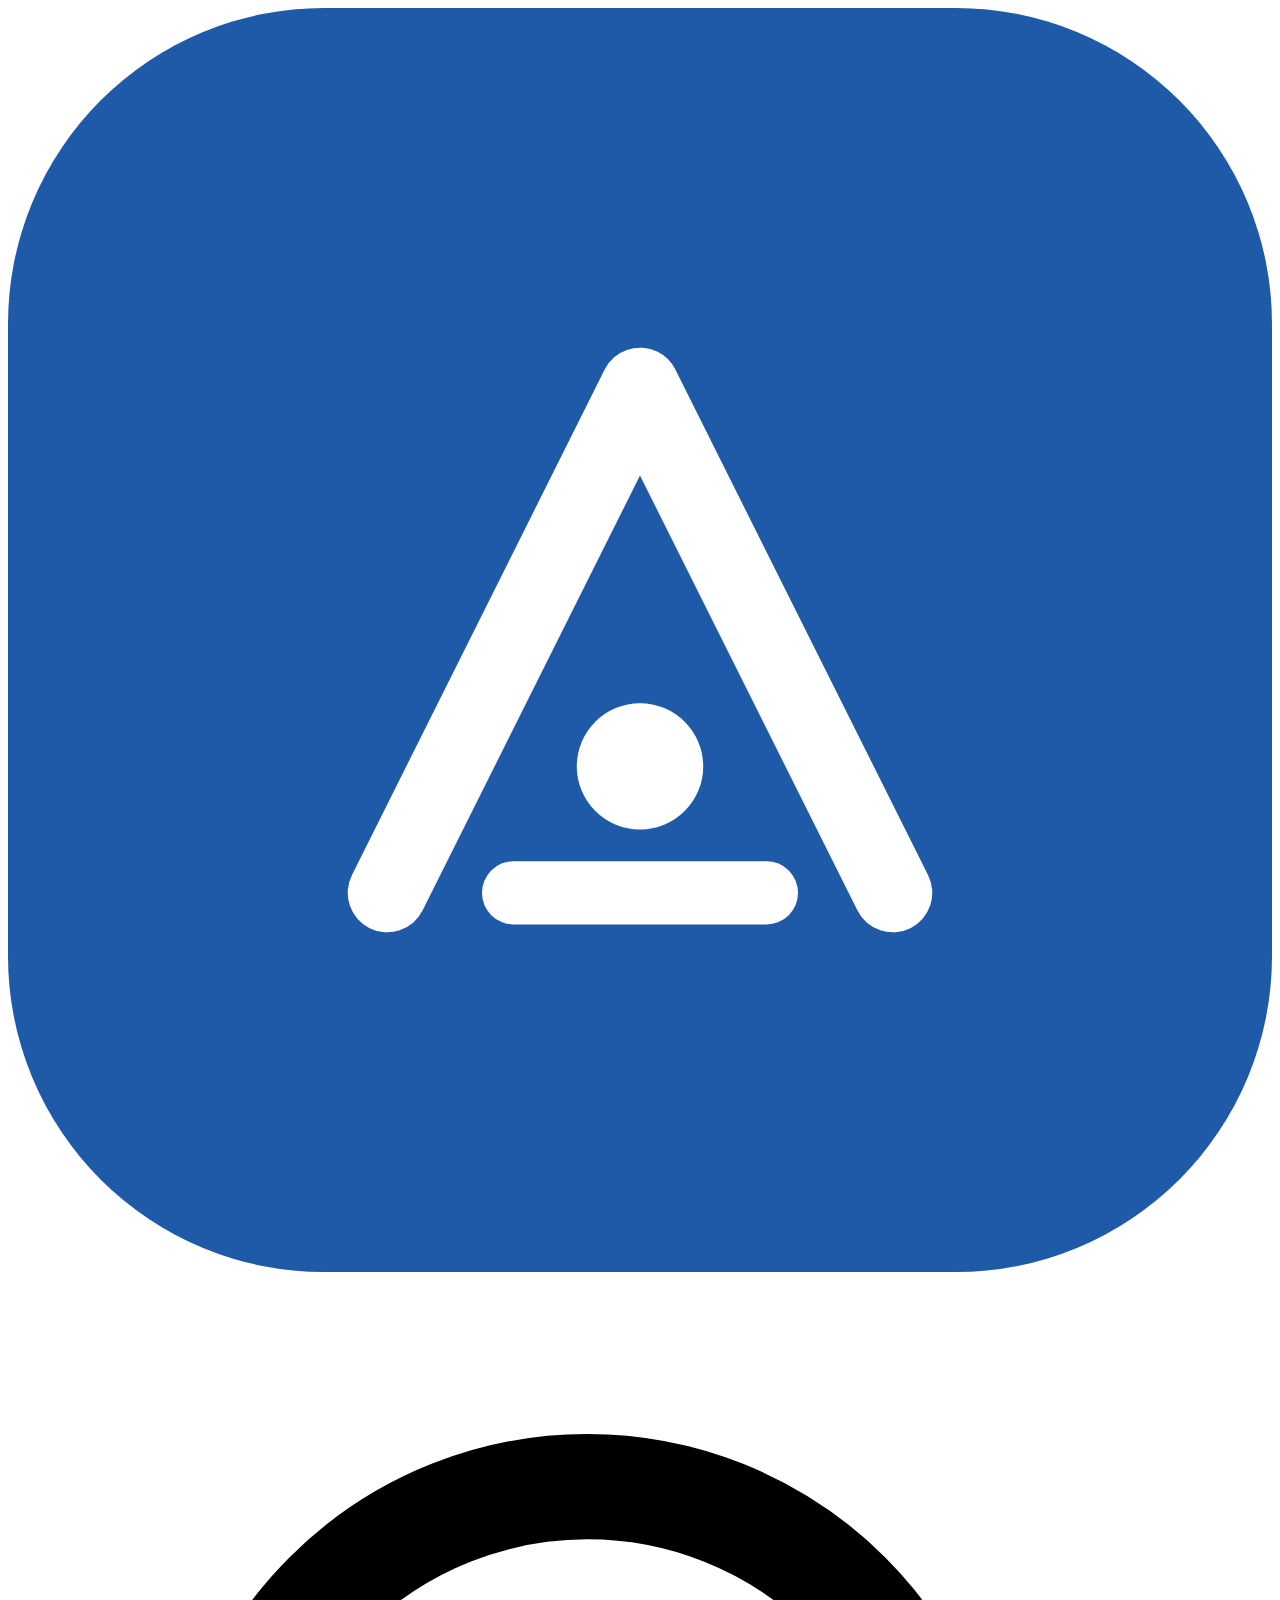
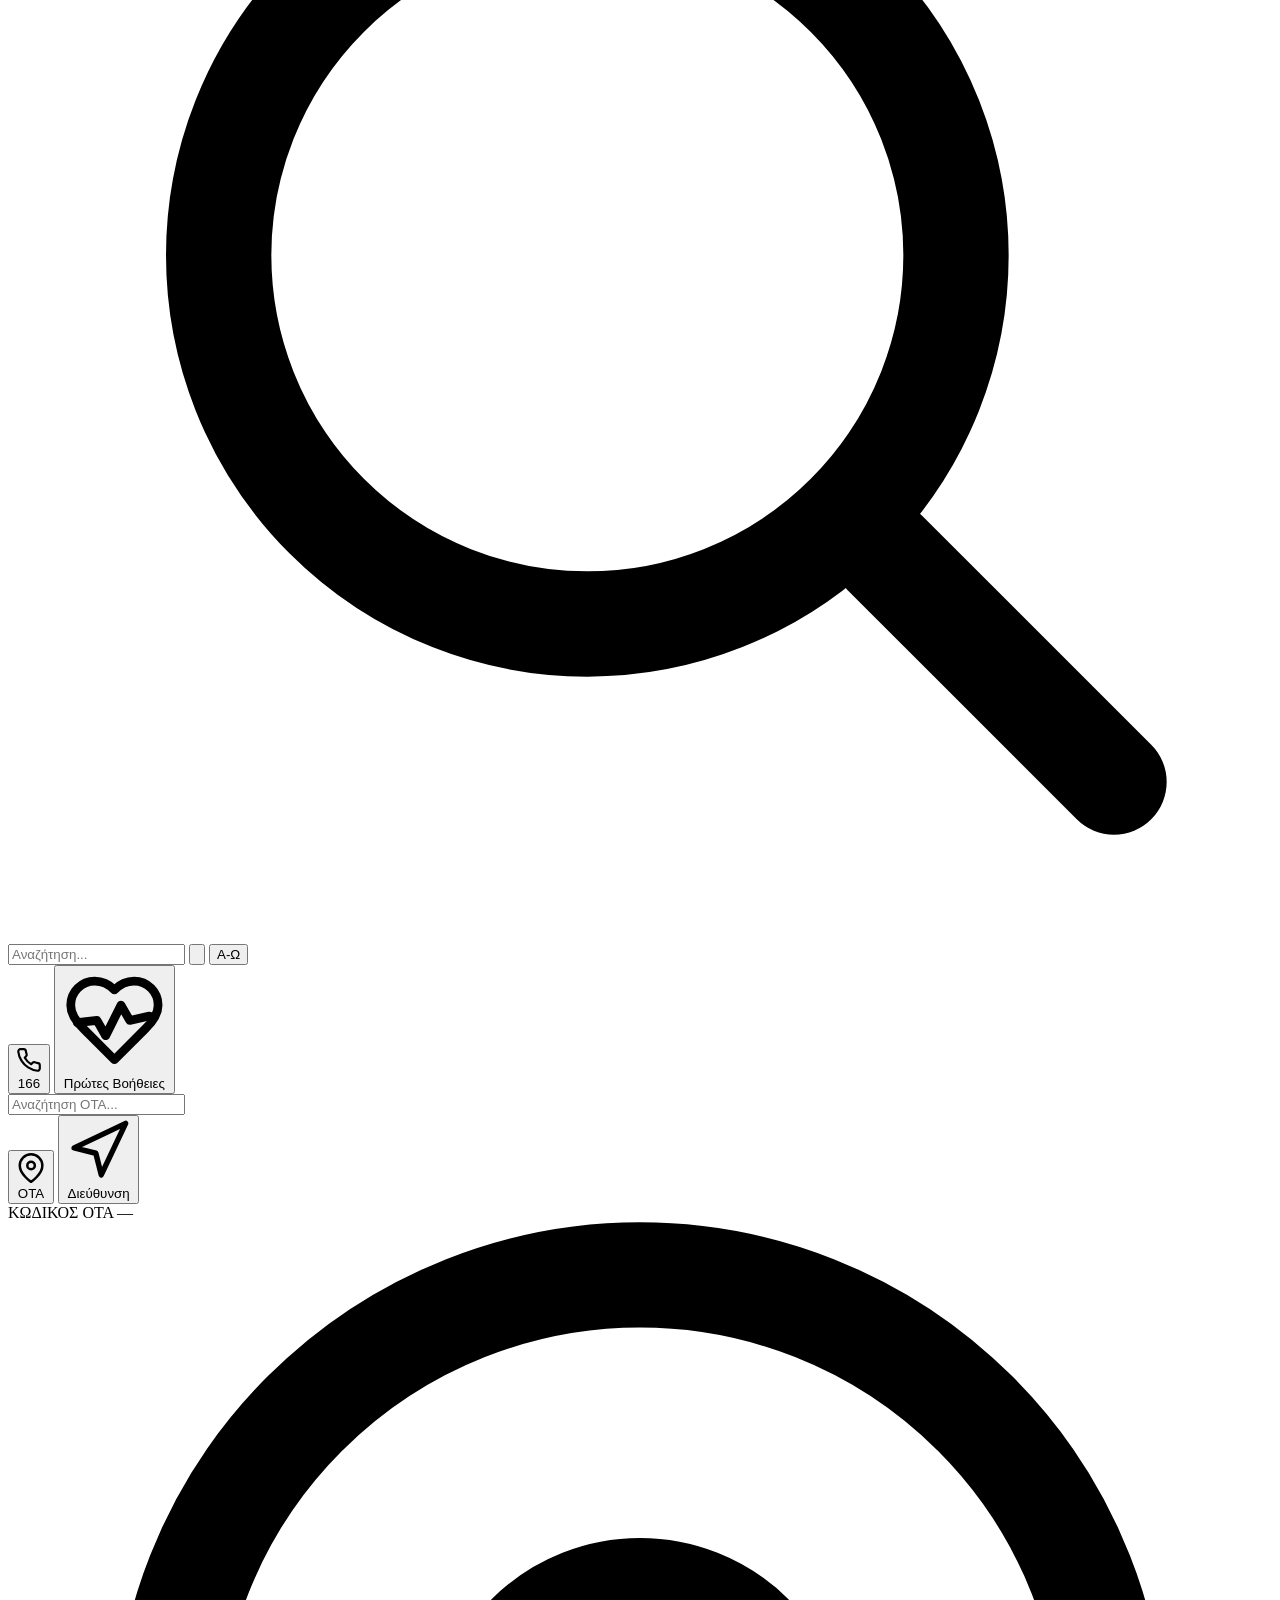
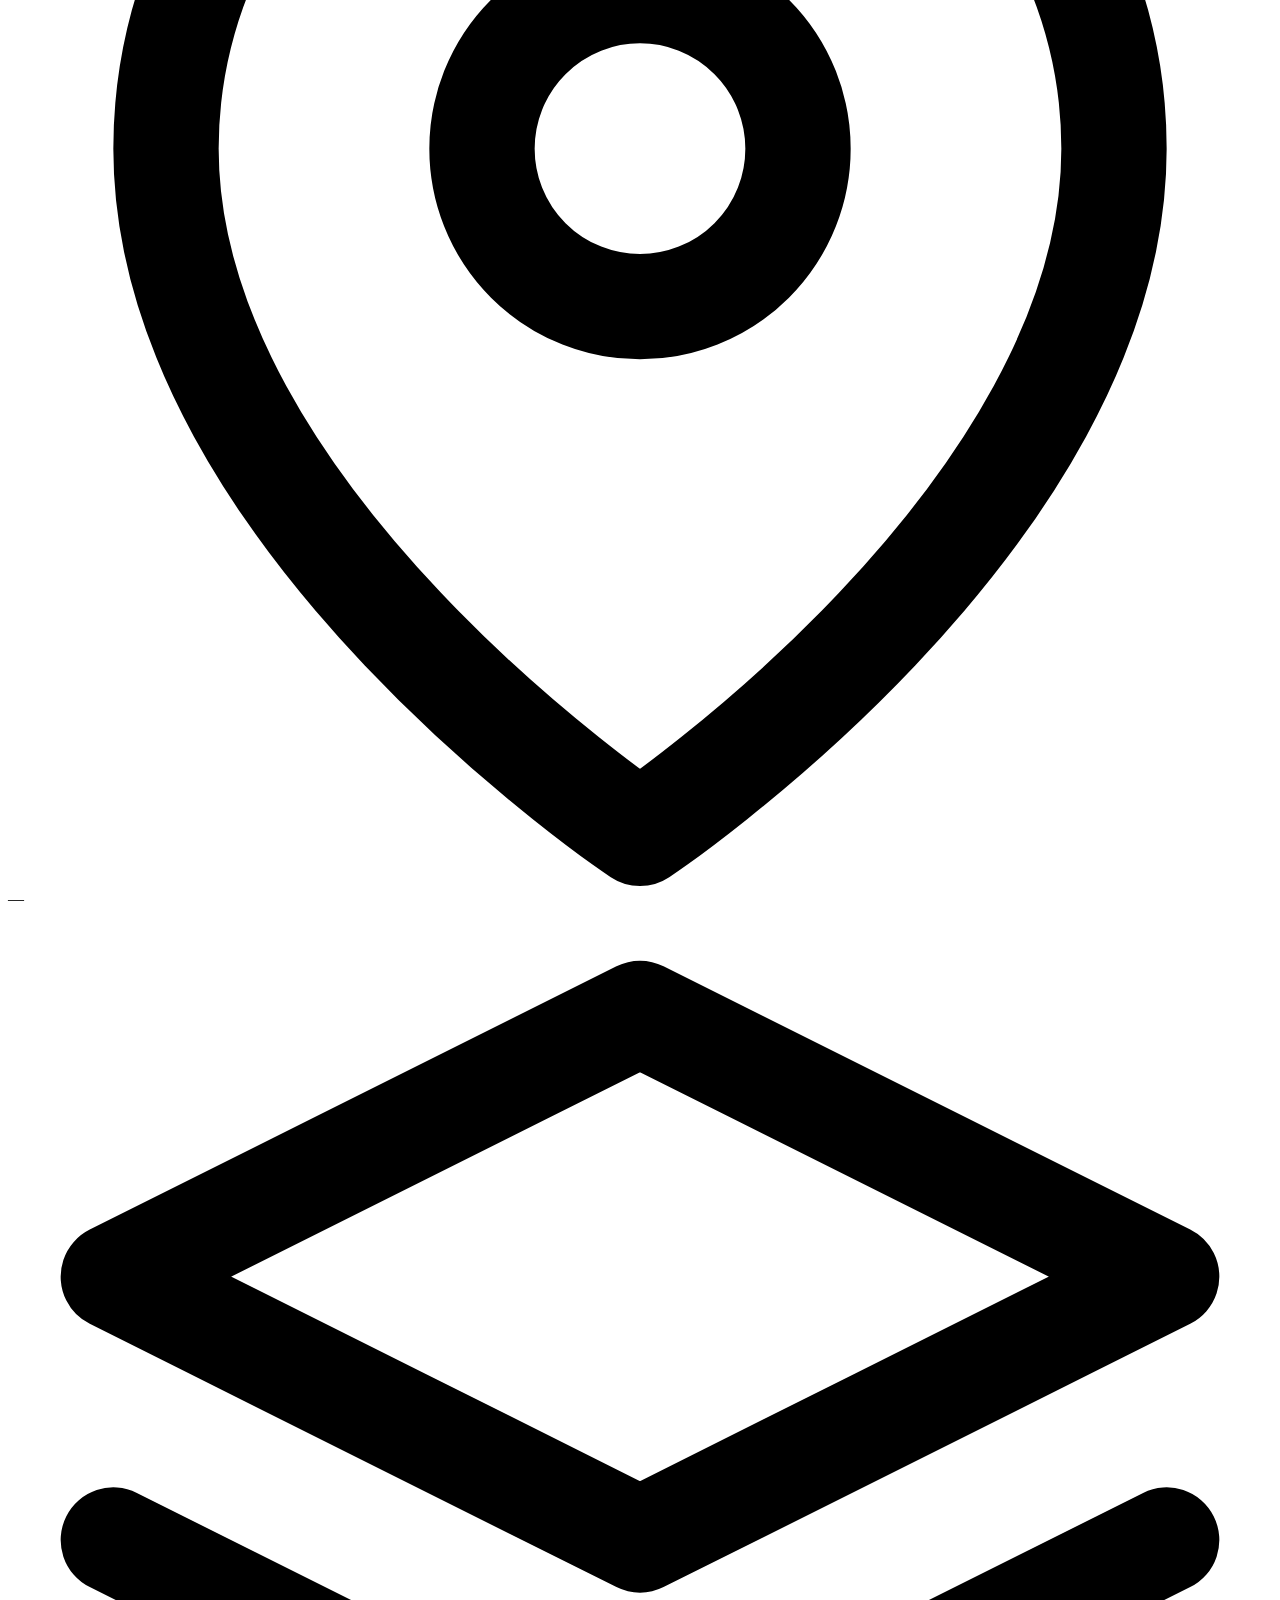
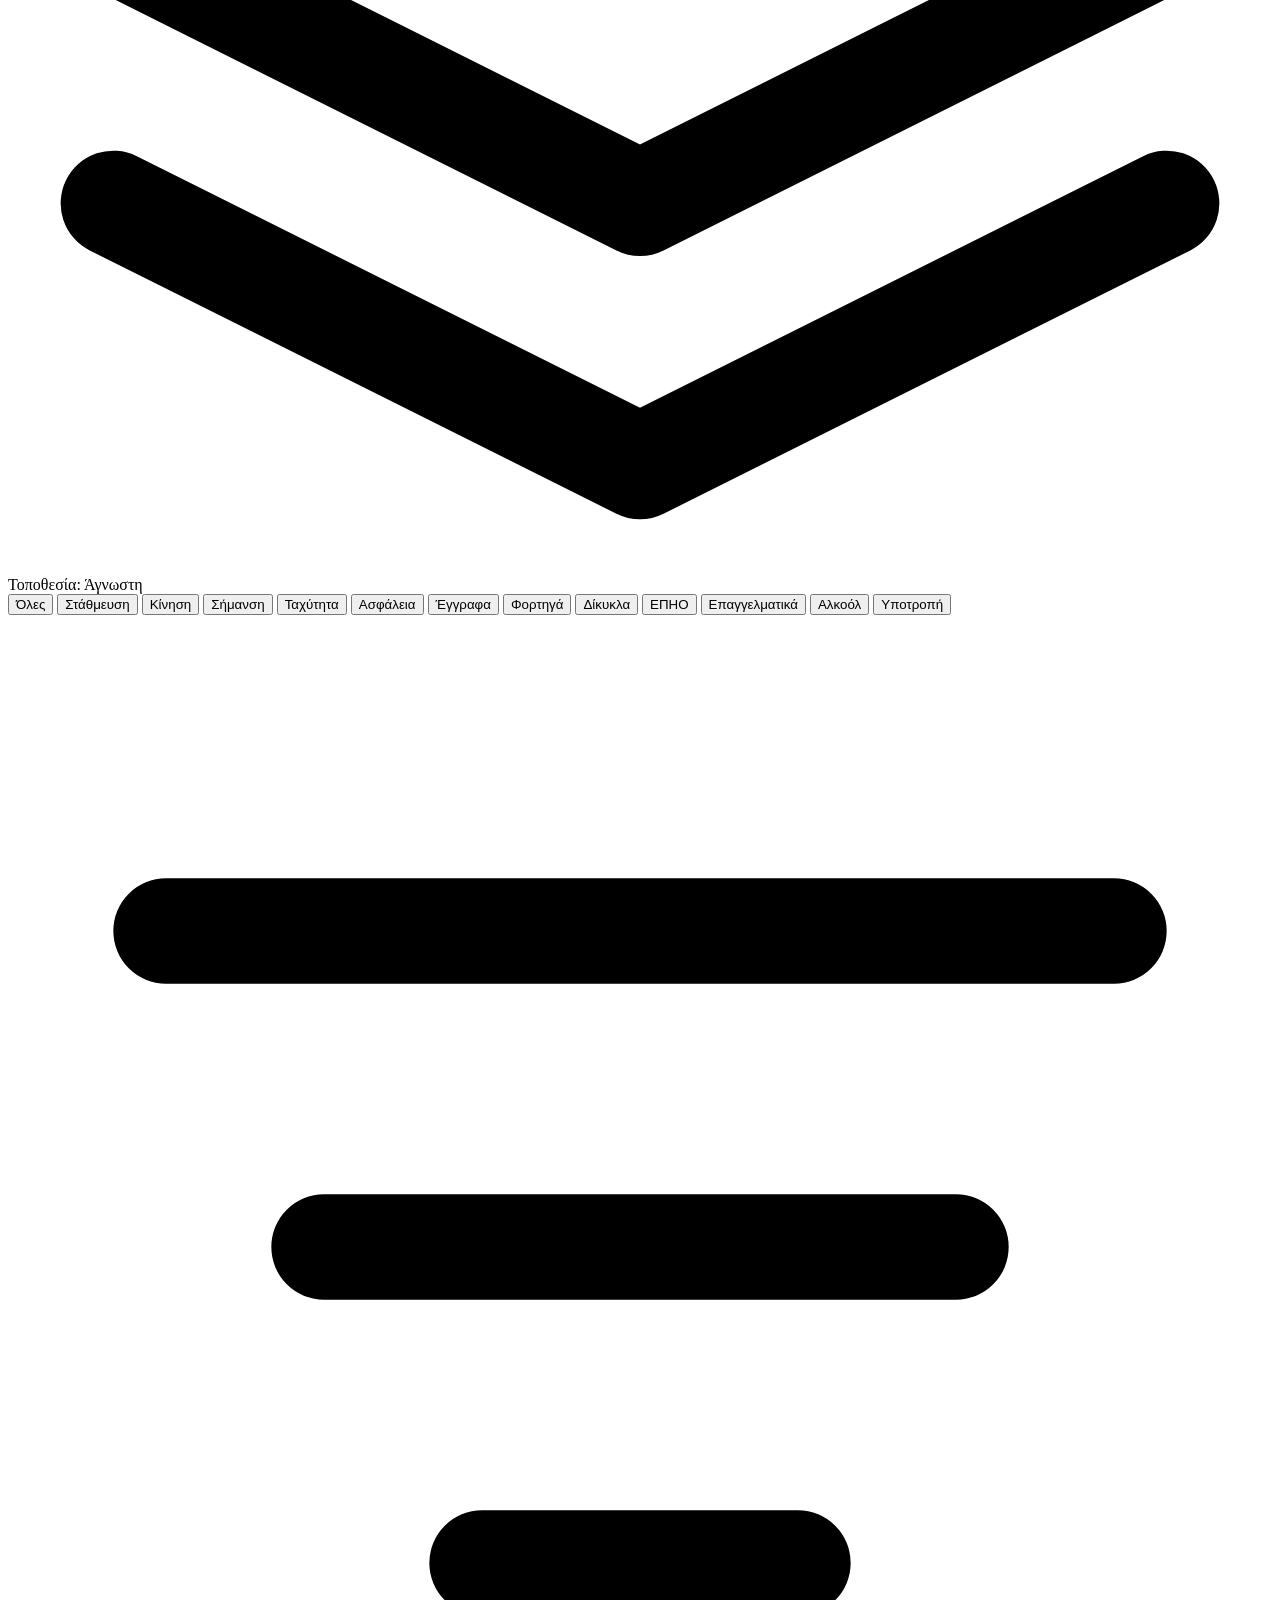
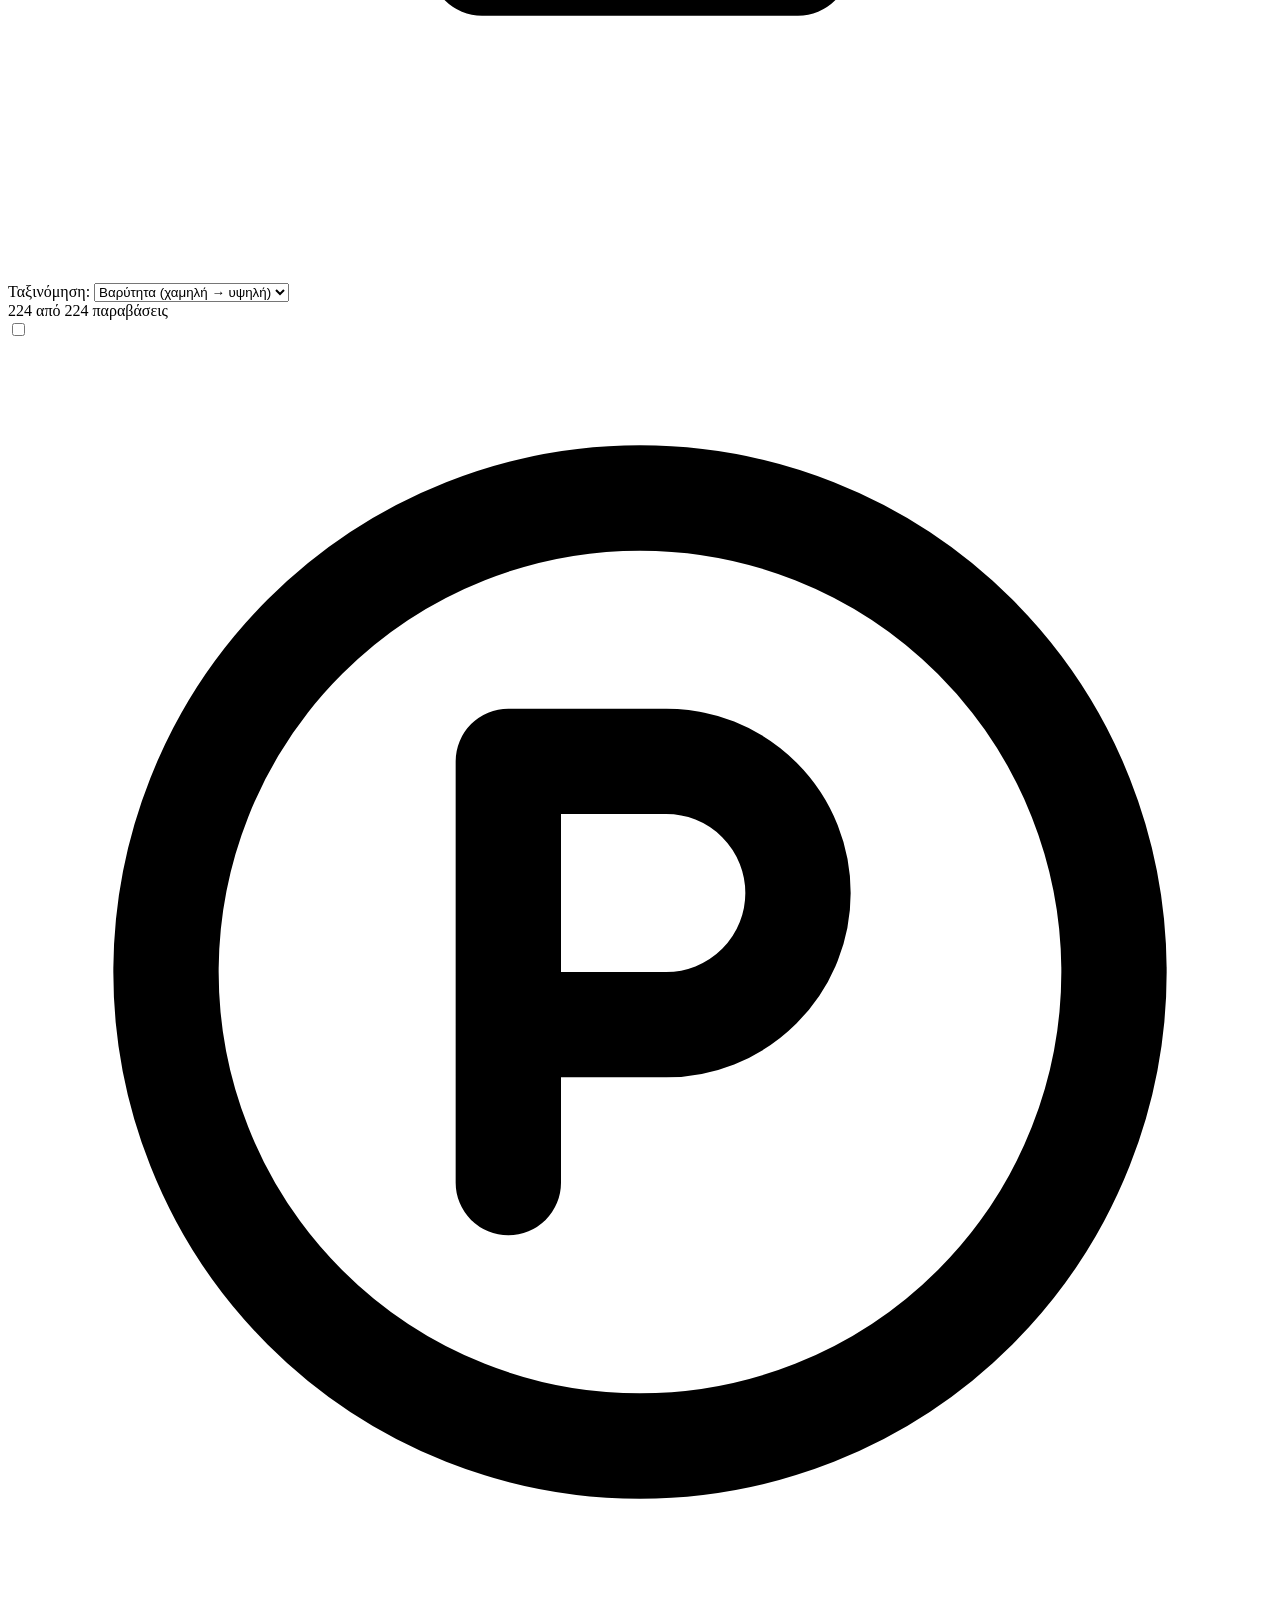
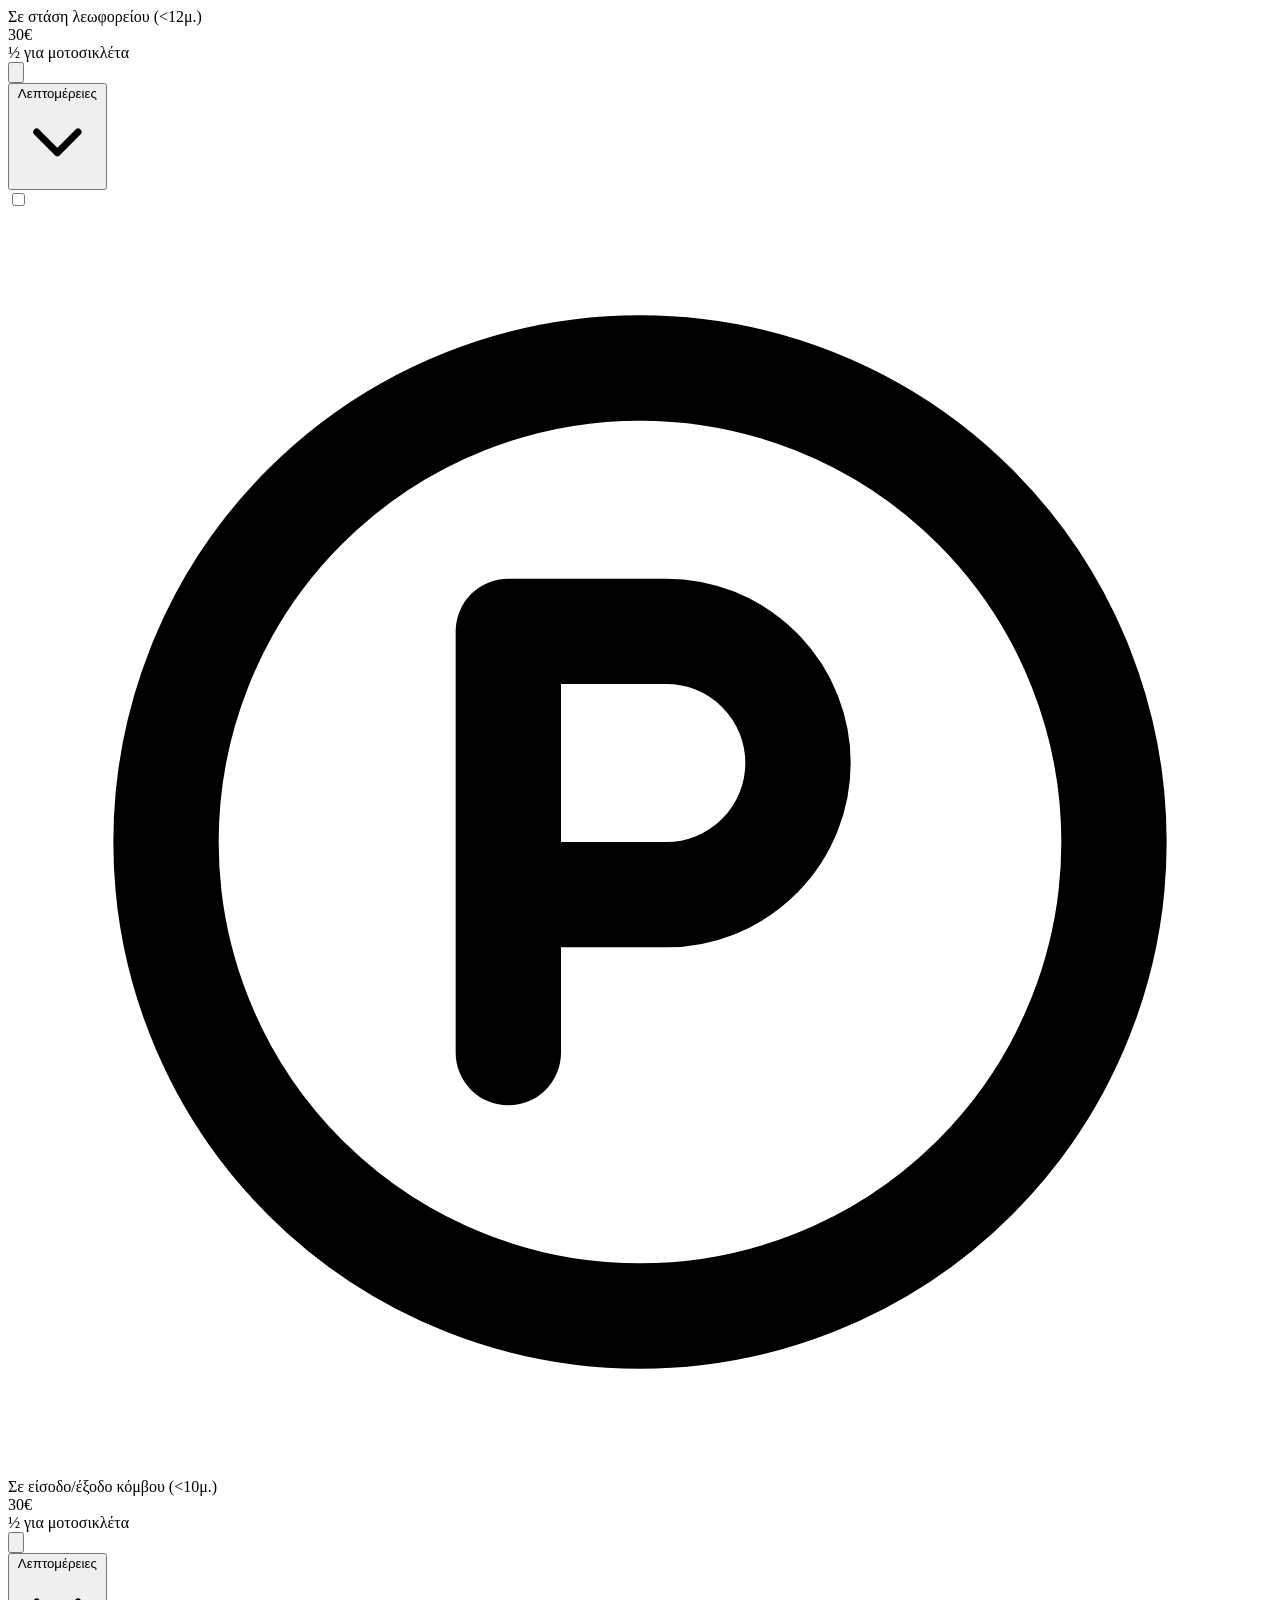
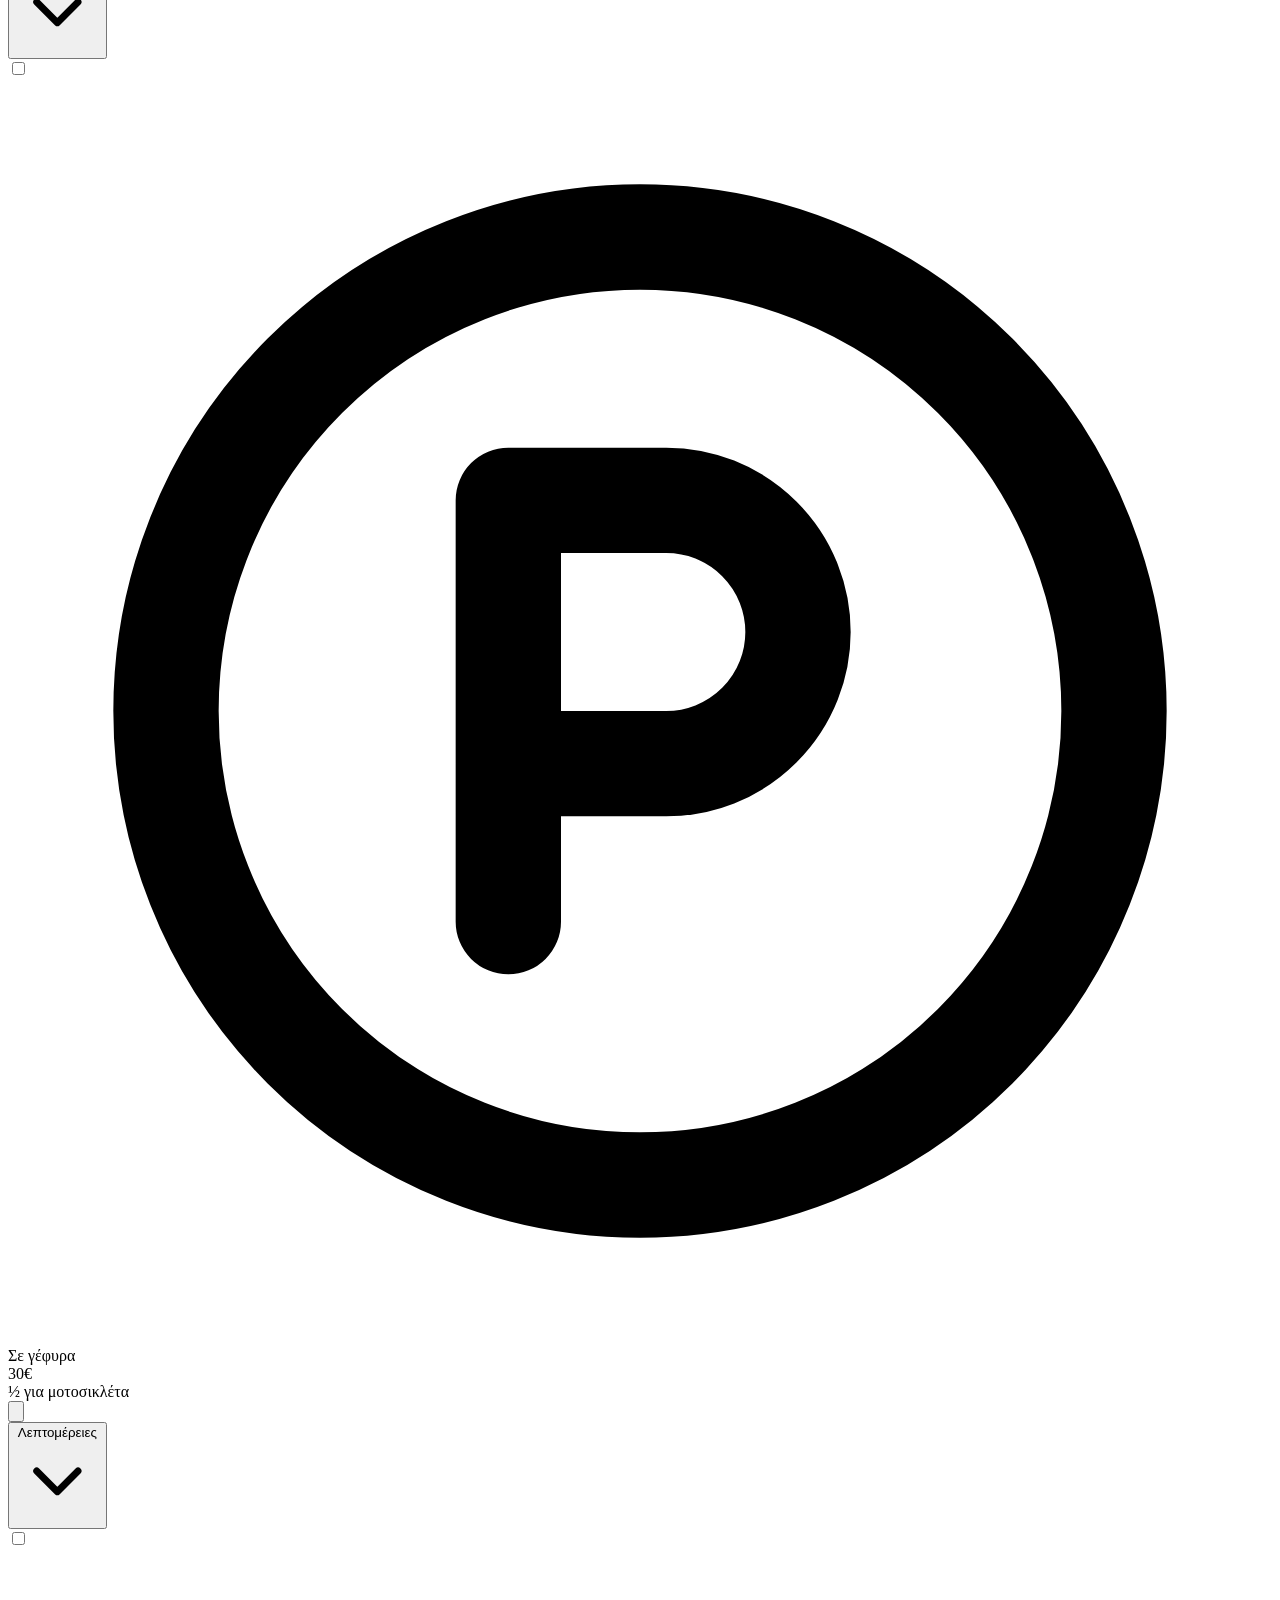
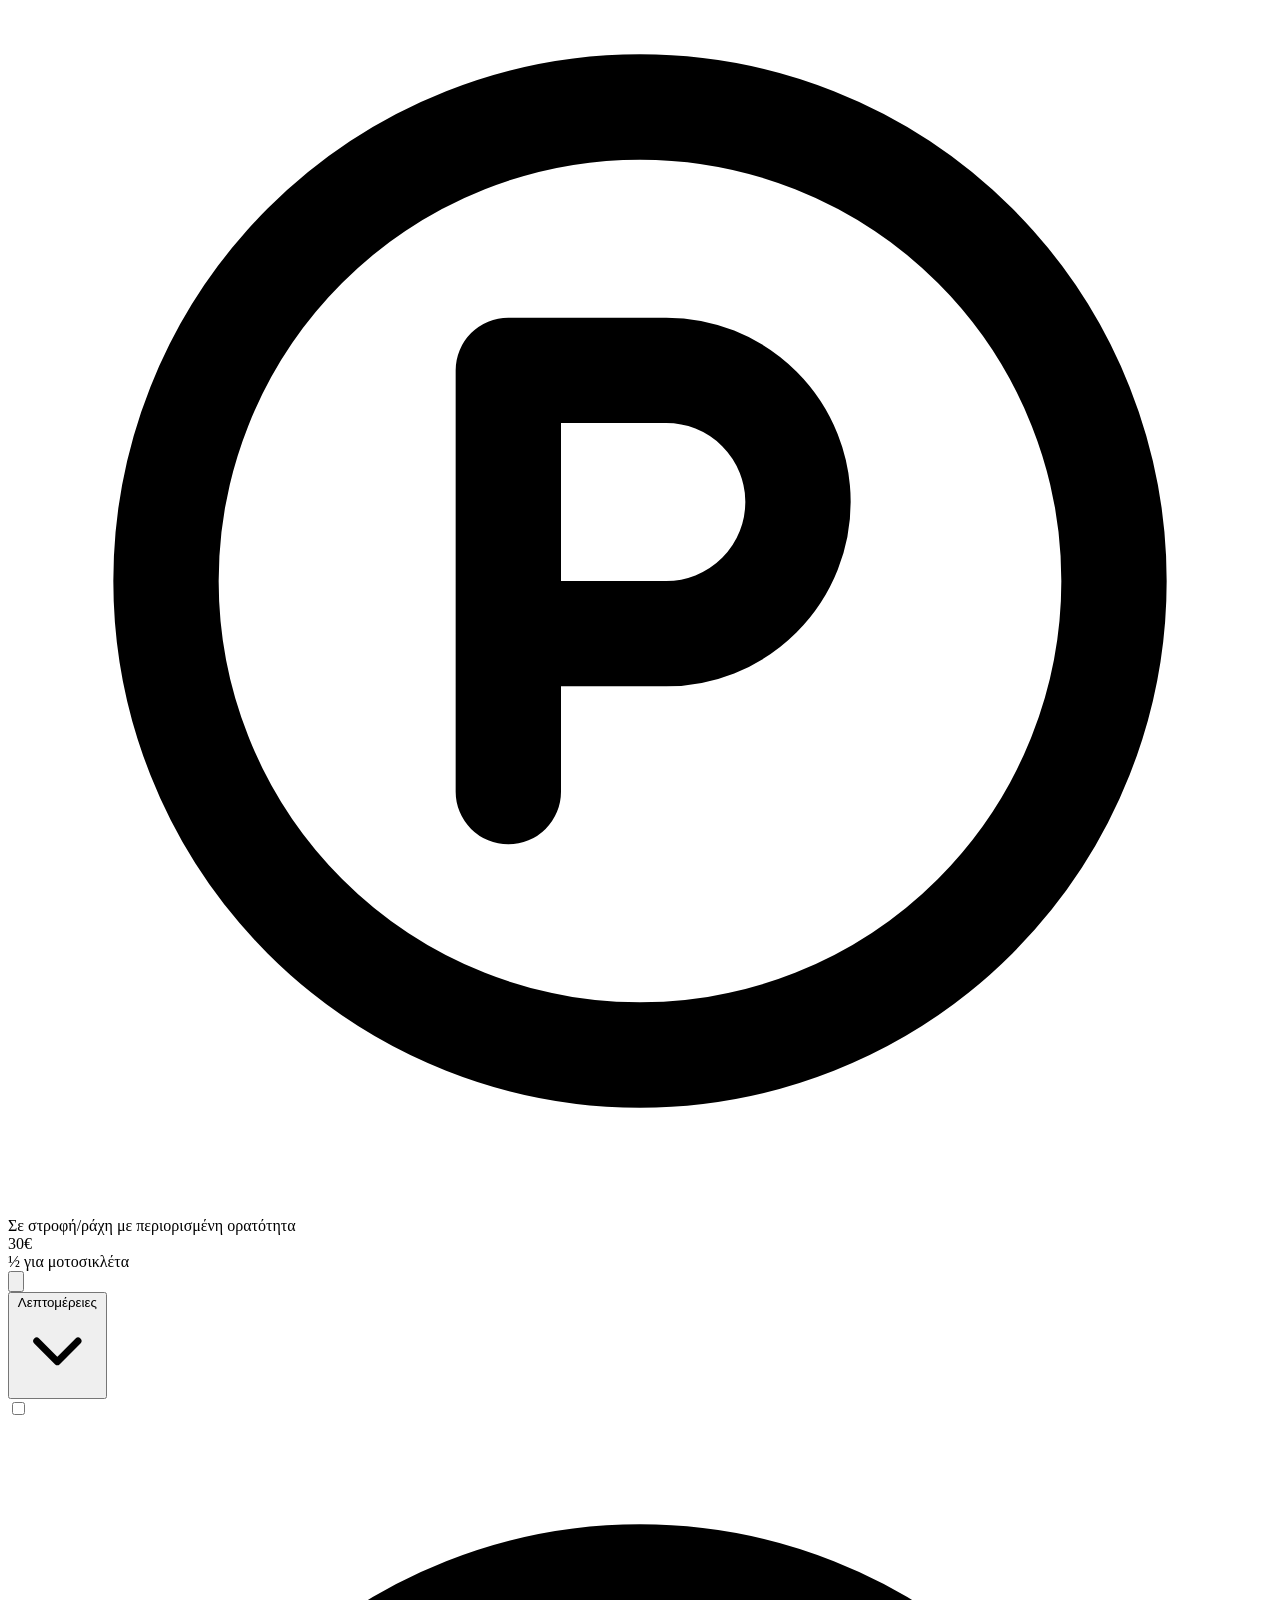
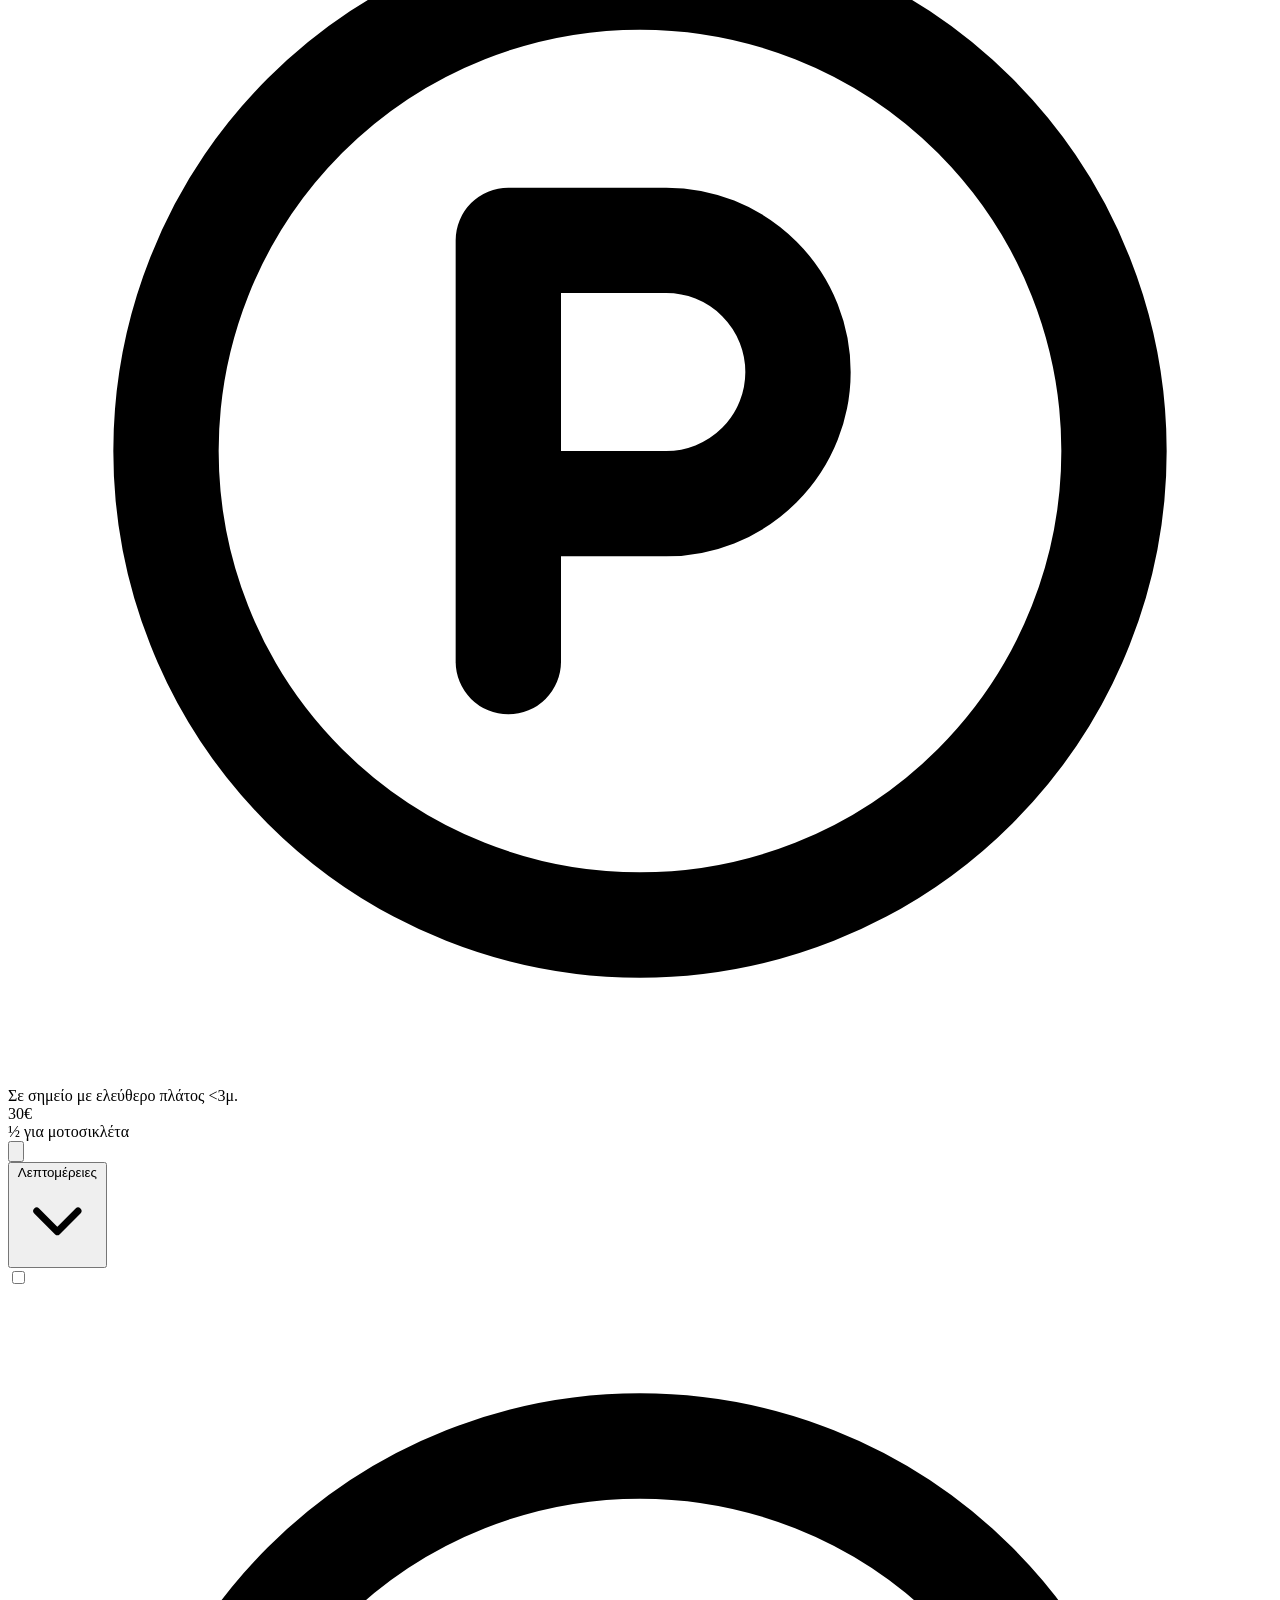
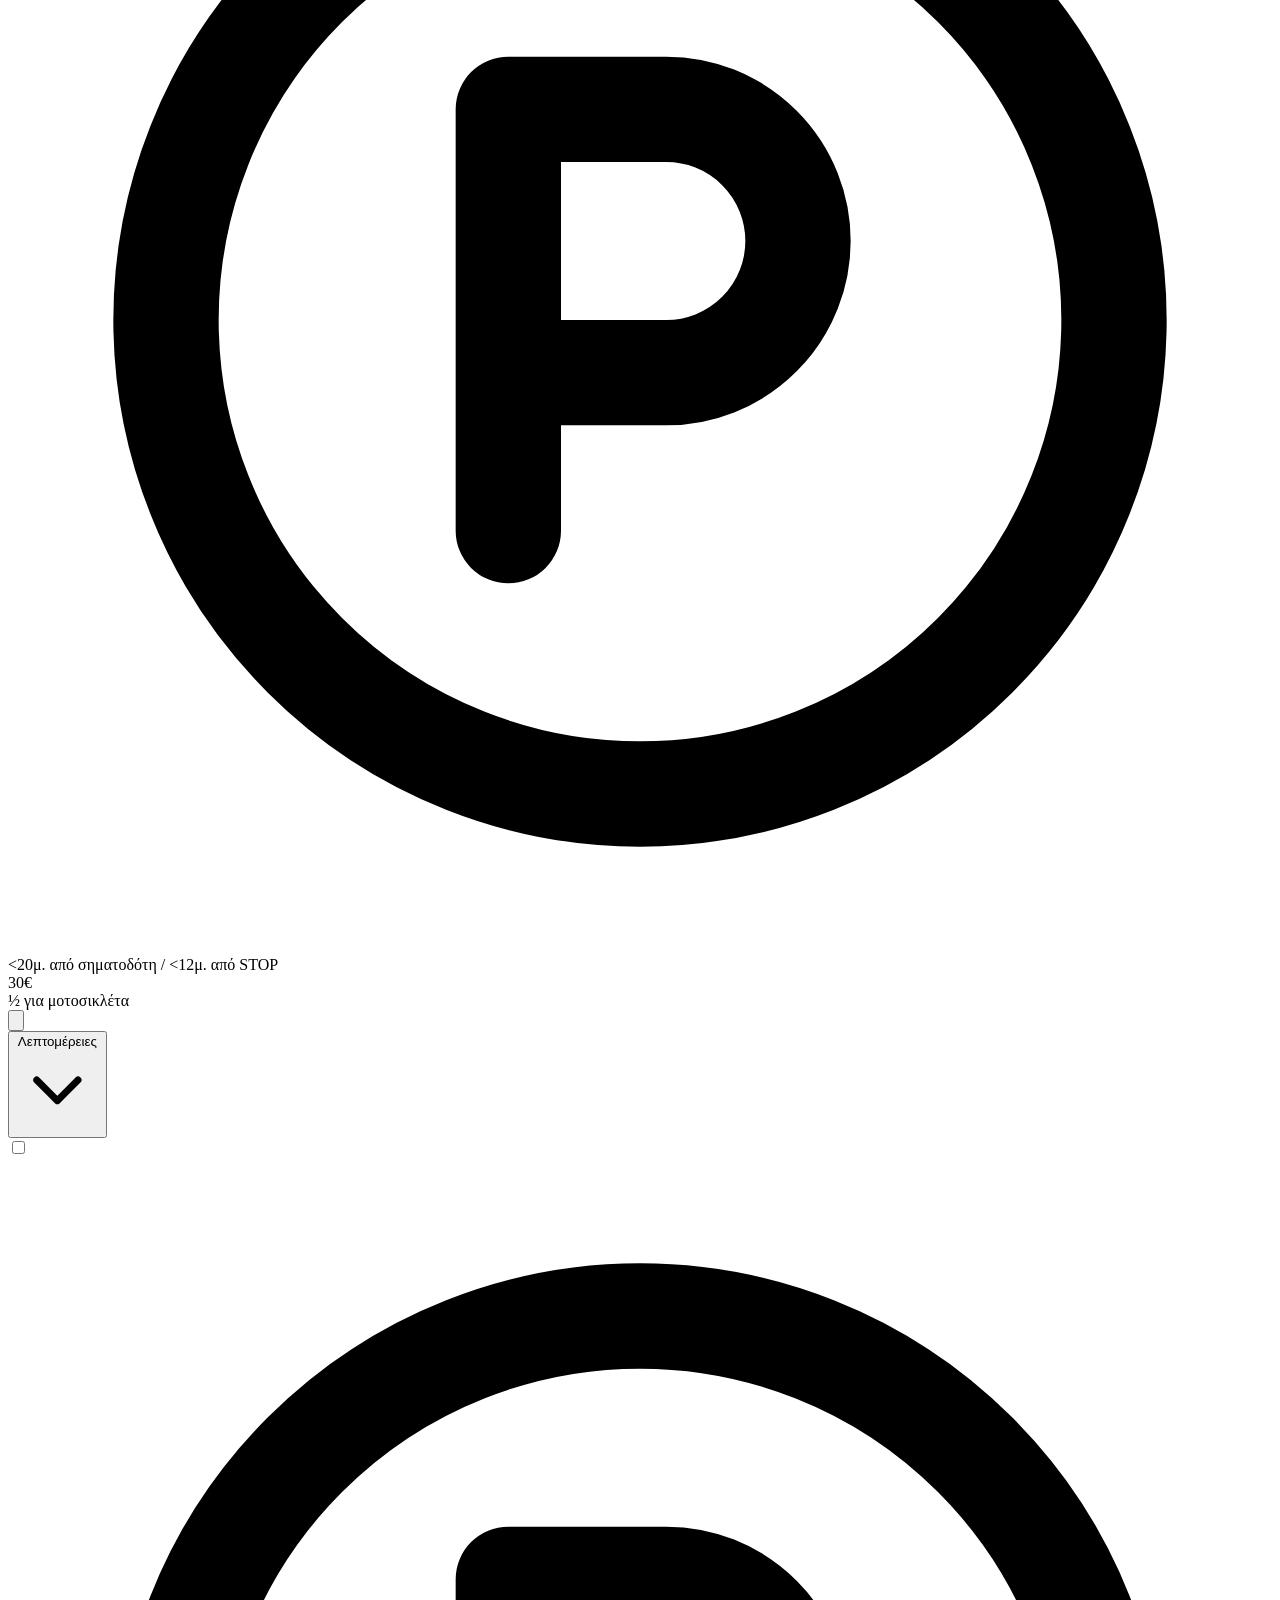
==== commit 3cc20171: "Add files via upload" ====
--- a/index.html
+++ b/index.html
@@ -33,13 +33,15 @@
         <!-- Search + Α-Ω -->
         <div class="search-box">
             <svg class="search-icon" viewBox="0 0 24 24" fill="none" stroke="currentColor" stroke-width="2" stroke-linecap="round" stroke-linejoin="round"><circle cx="11" cy="11" r="7"/><line x1="21" y1="21" x2="16.65" y2="16.65"/></svg>
-            <input type="text" id="searchInput" placeholder="Αναζήτηση..." oninput="onSearch()">
+            <input type="text" id="searchInput" placeholder="Αναζήτηση..." oninput="onSearch()" autocomplete="off">
             <button class="clear-btn" id="clearBtn" onclick="clearSearch()">
                 <svg class="icon-svg" viewBox="0 0 24 24" fill="none" stroke="currentColor" stroke-width="2" stroke-linecap="round" stroke-linejoin="round"><line x1="18" y1="6" x2="6" y2="18"/><line x1="6" y1="6" x2="18" y2="18"/></svg>
             </button>
             <button class="alpha-btn" onclick="toggleAlphaSheet()" aria-label="Αλφαβητικό ευρετήριο">
                 <span class="alpha-btn-label">Α-Ω</span>
             </button>
+            <!-- Auto-suggest dropdown -->
+            <div class="suggest-dropdown" id="suggestDropdown" style="display:none;"></div>
         </div>
 
         <!-- Hamburger (ΣΧΟΛΙΑΣΜΕΝΟ - για rollback) -->
@@ -207,6 +209,27 @@
     </div>
 </div>
 
+<!-- ===== UPDATE (NEW DATA VERSION) MODAL ===== -->
+<div id="updateModal" class="update-modal" style="display:none;">
+    <div class="update-modal-card">
+        <button class="update-modal-close" onclick="closeUpdateModal()">✕</button>
+        <h2>🔔 Νέα Έκδοση Δεδομένων</h2>
+        <p>Τα δεδομένα της εφαρμογής ενημερώθηκαν.</p>
+        <table class="version-table">
+            <tr><td>Προηγούμενη:</td><td id="prevVersion">—</td></tr>
+            <tr><td>Νέα:</td><td id="newVersion">—</td></tr>
+            <tr><td>Ημερομηνία:</td><td id="newDate">—</td></tr>
+        </table>
+        <div id="changelogContainer">
+            <h3>Τι άλλαξε:</h3>
+            <ul id="changelogList"></ul>
+        </div>
+        <div class="update-modal-actions">
+            <button class="update-ok-btn" onclick="closeUpdateModal()">Εντάξει</button>
+        </div>
+    </div>
+</div>
+
 <!-- ===== VEHICLE CHECK MODAL ===== -->
 <div id="vehicleCheckModal" class="vehicle-modal" style="display:none;">
     <div class="vehicle-modal-card">
@@ -324,6 +347,7 @@
 <script src="data.js"></script>
 <script src="synonyms.js"></script>
 <script src="keywords.js"></script>
+<script src="scenarios.js"></script>
 <script src="signs.js"></script>
 <script src="ota.js"></script>
 <script src="app.js"></script>
@@ -331,14 +355,14 @@
 <script src="first-aid.js"></script>
 <script src="vehicle-check.js"></script>
 <script>
-    // ===== DATA VERSION (μέσα στον Οδηγό χρήσης) =====
-    (function initDataVersion() {
-        if (typeof DATA_VERSION !== 'undefined' && typeof DATA_UPDATED !== 'undefined') {
-            const el = document.getElementById('guideDataVersion');
-            if (el) el.textContent = `Έκδοση δεδομένων: ${DATA_VERSION} (${DATA_UPDATED})`;
-        }
-    })();
-
+    // ===== DATA VERSION (μέσα στον Οδηγό χρήσης) =====
+    (function initDataVersion() {
+        if (typeof DATA_VERSION !== 'undefined' && typeof DATA_UPDATED !== 'undefined') {
+            const el = document.getElementById('guideDataVersion');
+            if (el) el.textContent = `Έκδοση δεδομένων: ${DATA_VERSION} (${DATA_UPDATED})`;
+        }
+    })();
+
     // ===== ΟΔΗΓΟΣ ΧΡΗΣΗΣ =====
     function openGuideModal() {
         document.getElementById('guideModal').style.display = 'flex';
--- a/styles.css
+++ b/styles.css
@@ -1,1949 +1,449 @@
-/* ============================================================
-   ΚΟΚ Τσέπης – styles.css (v25)
-   Bottom nav, collapsed cards, sort, alpha sheet
-   ============================================================ */
-
-/* ===== RESET & BASE ===== */
-* {
-    margin: 0;
-    padding: 0;
-    box-sizing: border-box;
-}
-
-:root {
-    --bg: #f4f7fb;
-    --bg2: #ffffff;
-    --bg3: #e8edf4;
-    --surface: rgba(255, 255, 255, 0.8);
-    --surface2: rgba(0, 0, 0, 0.04);
-    --border: rgba(0, 0, 0, 0.08);
-    --text: #0f172a;
-    --text2: #475569;
-    --muted: #94a3b8;
-    --blue: #1E5AA8;
-    --blue-light: #2F80ED;
-    --red: #dc2626;
-    --red-light: #ef4444;
-    --green: #22C55E;
-    --orange: #F59E0B;
-    --orange-dark: #f97316;
-    --purple: #A855F7;
-    --shadow: 0 12px 28px rgba(0, 0, 0, 0.12);
-    --radius-card: 18px;
-    --radius-input: 16px;
-    --radius-btn: 14px;
-    --space-1: 4px;
-    --space-2: 8px;
-    --space-3: 12px;
-    --space-4: 16px;
-    --space-5: 20px;
-    --space-6: 24px;
-    --blur: 10px;
-    --header-bg: linear-gradient(135deg, #0D3566, #082347);
-    --card-bg: rgba(255, 255, 255, 0.9);
-    --bottom-nav-height: 64px;
-    --selection-footer-height: 64px;
-}
-
-body.dark {
-    --bg: #04152E;
-    --bg2: #082347;
-    --bg3: #0D3566;
-    --surface: rgba(8, 23, 47, 0.58);
-    --surface2: rgba(255, 255, 255, 0.04);
-    --border: rgba(255, 255, 255, 0.08);
-    --text: #ffffff;
-    --text2: rgba(255, 255, 255, 0.72);
-    --muted: rgba(255, 255, 255, 0.48);
-    --shadow: 0 12px 28px rgba(0, 0, 0, 0.28);
-    --header-bg: linear-gradient(135deg, #0D3566, #082347);
-    --card-bg: rgba(8, 23, 47, 0.58);
-}
-
-html {
-    -webkit-text-size-adjust: 100%;
-    -webkit-tap-highlight-color: transparent;
-}
-
-body {
-    font-family: 'Inter', -apple-system, BlinkMacSystemFont, 'Segoe UI', Roboto, system-ui, sans-serif;
-    background: var(--bg);
-    color: var(--text);
-    padding: 0 0 90px 0; /* fallback — ενημερώνεται δυναμικά με JS */
-    min-height: 100vh;
-    transition: background 0.3s, color 0.3s;
-    line-height: 1.5;
-    overflow-x: hidden;
-}
-
-body.modal-open {
-    overflow: hidden;
-}
-
-/* ============================================================
-   HEADER
-   ============================================================ */
-.header {
-    background: var(--header-bg);
-    backdrop-filter: blur(var(--blur));
-    -webkit-backdrop-filter: blur(var(--blur));
-    border-bottom: 1px solid var(--border);
-    padding: 10px 12px;
-    position: sticky;
-    top: 0;
-    z-index: 100;
-    box-shadow: 0 8px 30px rgba(0, 0, 0, 0.35);
-}
-
-.header-inner {
-    display: flex;
-    align-items: center;
-    gap: 10px;
-    max-width: 800px;
-    margin: 0 auto;
-}
-
-.header-logo-compact {
-    display: flex;
-    align-items: center;
-    flex-shrink: 0;
-}
-.logo-svg-compact {
-    width: 36px;
-    height: 36px;
-}
-
-/* Hamburger (σχολιασμένο - διατηρείται για rollback) */
-/*
-.hamburger-btn {
-    background: transparent;
-    border: none;
-    color: #fff;
-    cursor: pointer;
-    padding: 4px;
-    display: flex;
-    align-items: center;
-    justify-content: center;
-    flex-shrink: 0;
-}
-.hamburger-btn .icon-svg {
-    width: 28px;
-    height: 28px;
-}
-*/
-
-/* ===== SEARCH BOX ===== */
-.search-box {
-    flex: 1;
-    position: relative;
-    display: flex;
-    align-items: center;
-    background: rgba(255, 255, 255, 0.06);
-    border: 1px solid rgba(255, 255, 255, 0.12);
-    border-radius: var(--radius-input);
-    padding: 0 4px 0 0;
-    transition: all 0.2s;
-    min-width: 0;
-}
-.search-box:focus-within {
-    border-color: rgba(47, 128, 237, 0.5);
-    background: rgba(255, 255, 255, 0.1);
-}
-.search-box input {
-    flex: 1;
-    padding: 10px 4px 10px 38px;
-    border: none;
-    background: transparent;
-    color: #fff;
-    font-size: 15px;
-    font-weight: 500;
-    outline: none;
-    font-family: inherit;
-    min-width: 0;
-}
-.search-box input::placeholder {
-    color: rgba(255, 255, 255, 0.55);
-    font-weight: 400;
-}
-.search-box .search-icon {
-    position: absolute;
-    left: 12px;
-    top: 50%;
-    transform: translateY(-50%);
-    width: 20px;
-    height: 20px;
-    color: rgba(255, 255, 255, 0.5);
-    pointer-events: none;
-}
-.search-box .clear-btn {
-    position: absolute;
-    right: 48px;
-    top: 50%;
-    transform: translateY(-50%);
-    background: none;
-    border: none;
-    color: rgba(255, 255, 255, 0.4);
-    cursor: pointer;
-    display: none;
-    padding: 4px;
-}
-.search-box .clear-btn.visible {
-    display: flex;
-    align-items: center;
-    justify-content: center;
-}
-.search-box .clear-btn .icon-svg {
-    width: 16px;
-    height: 16px;
-}
-
-/* ===== ALPHA BTN (Α-Ω) ===== */
-.alpha-btn {
-    background: rgba(47, 128, 237, 0.25);
-    border: none;
-    color: #fff;
-    cursor: pointer;
-    width: 36px;
-    height: 36px;
-    border-radius: 10px;
-    display: flex;
-    align-items: center;
-    justify-content: center;
-    flex-shrink: 0;
-    margin: 2px;
-    transition: background 0.15s;
-}
-.alpha-btn:hover {
-    background: rgba(47, 128, 237, 0.45);
-}
-.alpha-btn:active {
-    transform: scale(0.95);
-}
-.alpha-btn-label {
-    font-size: 13px;
-    font-weight: 800;
-    letter-spacing: -0.02em;
-    color: #fff;
-}
-
-/* ============================================================
-   EMERGENCY BAR
-   ============================================================ */
-.emergency-bar {
-    display: flex;
-    gap: 12px;
-    padding: 8px 16px 12px 16px;
-    max-width: 800px;
-    margin: 0 auto;
-    justify-content: center;
-    background: var(--bg);
-    border-bottom: 1px solid var(--border);
-}
-
-.emergency-bar button {
-    display: flex;
-    align-items: center;
-    justify-content: center;
-    gap: 10px;
-    padding: 10px 20px;
-    border-radius: var(--radius-btn);
-    font-size: 16px;
-    font-weight: 700;
-    border: none;
-    cursor: pointer;
-    transition: all 0.15s;
-    font-family: inherit;
-    flex: 1;
-    max-width: 220px;
-}
-
-.emergency-bar .emergency-btn {
-    background: rgba(239, 68, 68, 0.15);
-    border: 1.5px solid rgba(239, 68, 68, 0.4);
-    color: var(--red);
-    animation: pulse-emergency 2s infinite;
-}
-.emergency-bar .emergency-btn:hover {
-    background: rgba(239, 68, 68, 0.25);
-    transform: scale(1.02);
-}
-.emergency-bar .emergency-btn .icon-svg {
-    width: 22px;
-    height: 22px;
-    color: var(--red);
-}
-
-.emergency-bar .first-aid-btn {
-    background: rgba(47, 128, 237, 0.12);
-    border: 1.5px solid rgba(47, 128, 237, 0.3);
-    color: var(--blue-light);
-}
-.emergency-bar .first-aid-btn:hover {
-    background: rgba(47, 128, 237, 0.2);
-    transform: scale(1.02);
-}
-.emergency-bar .first-aid-btn .icon-svg {
-    width: 22px;
-    height: 22px;
-    color: var(--blue-light);
-}
-
-@keyframes pulse-emergency {
-    0% { box-shadow: 0 0 0 0 rgba(239, 68, 68, 0.3); }
-    70% { box-shadow: 0 0 0 8px rgba(239, 68, 68, 0); }
-    100% { box-shadow: 0 0 0 0 rgba(239, 68, 68, 0); }
-}
-
-@media (max-width: 480px) {
-    .emergency-bar {
-        gap: 8px;
-        padding: 6px 12px 10px 12px;
-    }
-    .emergency-bar button {
-        font-size: 14px;
-        padding: 8px 14px;
-        gap: 6px;
-    }
-    .emergency-bar .icon-svg {
-        width: 18px;
-        height: 18px;
-    }
-}
-
-/* ============================================================
-   OTA & ADDRESS
-   ============================================================ */
-.ota-address-grid {
-    display: grid;
-    grid-template-columns: 2fr 1fr;
-    gap: 10px;
-    padding: 16px 16px 8px 16px;
-    max-width: 800px;
-    margin: 0 auto;
-}
-.ota-input-wrap {
-    position: relative;
-}
-.ota-input-wrap input {
-    width: 100%;
-    padding: 12px 14px;
-    border: 1px solid var(--border);
-    border-radius: var(--radius-input);
-    background: var(--surface2);
-    color: var(--text);
-    font-size: 15px;
-    font-weight: 500;
-    outline: none;
-    font-family: inherit;
-    transition: border-color 0.2s;
-}
-.ota-input-wrap input:focus {
-    border-color: var(--blue-light);
-}
-.ota-input-wrap input::placeholder {
-    color: var(--muted);
-}
-.ota-suggestions {
-    position: absolute;
-    top: 100%;
-    left: 0;
-    right: 0;
-    background: var(--bg2);
-    border: 1px solid var(--border);
-    border-radius: var(--radius-input);
-    max-height: 160px;
-    overflow-y: auto;
-    display: none;
-    z-index: 50;
-    margin-top: 4px;
-    box-shadow: var(--shadow);
-}
-.ota-suggestions.show {
-    display: block;
-}
-.ota-suggestions .suggestion-item {
-    padding: 10px 14px;
-    cursor: pointer;
-    font-size: 14px;
-    color: var(--text);
-    transition: background 0.15s;
-}
-.ota-suggestions .suggestion-item:hover {
-    background: var(--surface2);
-}
-
-.geo-buttons {
-    display: flex;
-    gap: 8px;
-}
-.geo-btn {
-    flex: 1;
-    display: flex;
-    align-items: center;
-    justify-content: center;
-    gap: 6px;
-    padding: 12px 12px;
-    min-height: 44px;
-    border: 1px solid var(--border);
-    border-radius: var(--radius-btn);
-    background: var(--surface2);
-    color: var(--text);
-    font-size: 13px;
-    font-weight: 600;
-    cursor: pointer;
-    transition: all 0.15s;
-    font-family: inherit;
-}
-.geo-btn:hover {
-    background: var(--surface);
-}
-.geo-btn .icon-svg {
-    width: 18px;
-    height: 18px;
-    color: var(--blue-light);
-}
-.geo-btn.loading {
-    opacity: 0.6;
-    animation: geo-pulse 1s ease-in-out infinite;
-}
-@keyframes geo-pulse {
-    0%, 100% { opacity: 0.6; }
-    50% { opacity: 0.3; }
-}
-
-@media (max-width: 480px) {
-    .ota-address-grid {
-        grid-template-columns: 1fr;
-        gap: 8px;
-        padding: 12px 12px 6px 12px;
-    }
-    .geo-buttons {
-        gap: 6px;
-    }
-}
-
-/* ============================================================
-   OTA CARD
-   ============================================================ */
-.ota-card {
-    background: var(--card-bg);
-    border: 1px solid var(--border);
-    border-radius: var(--radius-card);
-    padding: 14px 16px;
-    margin: 0 16px 12px 16px;
-    max-width: 800px;
-    margin-left: auto;
-    margin-right: auto;
-    box-shadow: 0 4px 16px rgba(0, 0, 0, 0.06);
-}
-.ota-card-row {
-    display: flex;
-    align-items: center;
-    gap: 10px;
-    padding: 4px 0;
-}
-.ota-card-row .icon-svg {
-    width: 18px;
-    height: 18px;
-    color: var(--muted);
-    flex-shrink: 0;
-}
-.ota-label {
-    font-size: 13px;
-    font-weight: 700;
-    color: var(--text);
-    letter-spacing: 0.5px;
-}
-.ota-code {
-    font-size: 13px;
-    font-weight: 700;
-    color: var(--blue-light);
-    margin-left: auto;
-}
-#otaNameDisplay {
-    font-size: 15px;
-    font-weight: 600;
-    color: var(--text);
-}
-.ota-divider {
-    border-top: 1px solid var(--border);
-    margin: 8px 0;
-}
-#addressText {
-    font-size: 14px;
-    color: var(--text2);
-}
-.address-placeholder {
-    color: var(--muted);
-    font-style: italic;
-}
-.address-found {
-    color: var(--text2);
-}
-
-/* ============================================================
-   FILTERS
-   ============================================================ */
-.filters-wrapper {
-    padding: 0 16px 12px 16px;
-    max-width: 800px;
-    margin: 0 auto;
-}
-.filters {
-    display: flex;
-    overflow-x: auto;
-    gap: 10px;
-    padding: 4px 2px 8px 2px;
-    scrollbar-width: none;
-    -webkit-overflow-scrolling: touch;
-    -webkit-mask-image: linear-gradient(to right, black calc(100% - 28px), transparent 100%);
-    mask-image: linear-gradient(to right, black calc(100% - 28px), transparent 100%);
-}
-.filters::-webkit-scrollbar {
-    display: none;
-}
-.filters button {
-    flex: 0 0 auto;
-    padding: 0 16px;
-    height: 40px;
-    min-height: 40px;
-    border-radius: 20px;
-    border: 1px solid var(--border);
-    background: var(--surface2);
-    color: var(--text2);
-    font-size: 13px;
-    font-weight: 600;
-    cursor: pointer;
-    transition: all 0.15s;
-    font-family: inherit;
-    white-space: nowrap;
-}
-.filters button.active {
-    background: var(--blue);
-    color: #fff;
-    border-color: var(--blue);
-    box-shadow: 0 2px 8px rgba(30, 90, 168, 0.25);
-}
-.filters button:hover:not(.active) {
-    background: var(--surface);
-}
-
-/* ============================================================
-   SORT
-   ============================================================ */
-.sort-wrapper {
-    display: flex;
-    align-items: center;
-    gap: 8px;
-    padding: 0 16px 12px 16px;
-    max-width: 800px;
-    margin: 0 auto;
-    font-size: 13px;
-}
-.sort-label {
-    display: flex;
-    align-items: center;
-    gap: 4px;
-    font-weight: 600;
-    color: var(--muted);
-    white-space: nowrap;
-    font-size: 12px;
-    text-transform: uppercase;
-    letter-spacing: 0.3px;
-}
-.sort-label .icon-svg {
-    width: 16px;
-    height: 16px;
-}
-#sortSelect {
-    flex: 1;
-    padding: 8px 12px;
-    border: 1px solid var(--border);
-    border-radius: var(--radius-btn);
-    background: var(--surface2);
-    color: var(--text);
-    font-size: 13px;
-    font-weight: 600;
-    font-family: inherit;
-    cursor: pointer;
-    outline: none;
-    -webkit-appearance: none;
-    appearance: none;
-    background-image: url("data:image/svg+xml;utf8,<svg xmlns='http://www.w3.org/2000/svg' width='12' height='12' viewBox='0 0 24 24' fill='none' stroke='%2394a3b8' stroke-width='2' stroke-linecap='round' stroke-linejoin='round'><polyline points='6 9 12 15 18 9'/></svg>");
-    background-repeat: no-repeat;
-    background-position: right 12px center;
-    padding-right: 32px;
-}
-#sortSelect:focus {
-    border-color: var(--blue-light);
-}
-
-/* ============================================================
-   ACTIVE KEYWORD INDICATOR
-   ============================================================ */
-.active-keyword-indicator {
-    display: flex;
-    align-items: center;
-    justify-content: space-between;
-    gap: 8px;
-    padding: 8px 14px;
-    margin: 0 16px 12px 16px;
-    max-width: 800px;
-    margin-left: auto;
-    margin-right: auto;
-    background: rgba(47, 128, 237, 0.12);
-    border: 1px solid rgba(47, 128, 237, 0.3);
-    border-radius: var(--radius-btn);
-    font-size: 13px;
-    color: var(--blue-light);
-}
-.active-keyword-label-wrap {
-    display: flex;
-    align-items: center;
-    gap: 4px;
-}
-.active-keyword-label {
-    font-weight: 700;
-    color: var(--blue-light);
-}
-.active-keyword-clear {
-    background: transparent;
-    border: none;
-    color: var(--blue-light);
-    cursor: pointer;
-    padding: 4px;
-    display: flex;
-    align-items: center;
-    justify-content: center;
-}
-.active-keyword-clear .icon-svg {
-    width: 16px;
-    height: 16px;
-}
-
-/* ============================================================
-   COUNT
-   ============================================================ */
-.count {
-    display: flex;
-    justify-content: space-between;
-    align-items: center;
-    padding: 4px 16px 8px 16px;
-    max-width: 800px;
-    margin: 0 auto;
-    font-size: 14px;
-    color: var(--text2);
-}
-.count .fav-count {
-    font-weight: 600;
-    color: var(--orange);
-}
-.icon-inline {
-    width: 16px;
-    height: 16px;
-    display: inline-block;
-    vertical-align: middle;
-}
-
-/* ============================================================
-   LIST
-   ============================================================ */
-.list {
-    max-width: 800px;
-    margin: 0 auto;
-    padding: 0 16px 16px 16px;
-    display: flex;
-    flex-direction: column;
-    gap: 10px;
-}
-
-/* ============================================================
-   VIOLATION CARD — COLLAPSED / EXPANDED
-   ============================================================ */
-.violation-card {
-    background: var(--card-bg);
-    border: 1px solid var(--border);
-    border-radius: var(--radius-card);
-    padding: 14px 16px;
-    box-shadow: 0 4px 14px rgba(0, 0, 0, 0.05);
-    transition: transform 0.15s cubic-bezier(0.2, 0.8, 0.2, 1), box-shadow 0.15s;
-}
-.violation-card:hover {
-    transform: translateY(-1px);
-    box-shadow: 0 6px 18px rgba(0, 0, 0, 0.08);
-}
-
-.violation-card .card-top {
-    display: flex;
-    align-items: flex-start;
-    gap: 12px;
-}
-.violation-card .card-icon {
-    width: 36px;
-    height: 36px;
-    border-radius: 10px;
-    background: rgba(47, 128, 237, 0.12);
-    display: flex;
-    align-items: center;
-    justify-content: center;
-    flex-shrink: 0;
-}
-.violation-card .card-icon .icon-svg {
-    width: 18px;
-    height: 18px;
-    color: var(--blue-light);
-}
-.violation-card .card-main {
-    flex: 1 1 auto;
-    min-width: 0;
-}
-.violation-card .card-title {
-    font-size: 15px;
-    font-weight: 700;
-    color: var(--text);
-    line-height: 1.35;
-    letter-spacing: -0.01em;
-}
-.violation-card .card-price-wrap {
-    display: flex;
-    flex-direction: column;
-    align-items: flex-end;
-    gap: 3px;
-    flex-shrink: 0;
-    min-width: 84px;
-    max-width: 95px;
-    margin-top: 2px;
-}
-.violation-card .card-price {
-    font-size: 19px;
-    font-weight: 800;
-    color: var(--red);
-    text-align: right;
-    letter-spacing: -0.02em;
-}
-
-.badge-half {
-    display: inline-block;
-    max-width: 100%;
-    font-size: 11px;
-    font-weight: 700;
-    line-height: 1.15;
-    color: var(--text);
-    background: var(--surface2);
-    border: 1px solid var(--border);
-    border-radius: 6px;
-    padding: 2px 6px;
-    white-space: normal;
-    word-break: normal;
-    overflow-wrap: break-word;
-    text-align: right;
-}
-.badge-criminal {
-    display: inline-block;
-    font-size: 10px;
-    font-weight: 700;
-    line-height: 1.2;
-    color: #fff;
-    background: var(--red);
-    border-radius: 6px;
-    padding: 2px 6px;
-    margin-left: 4px;
-    vertical-align: middle;
-    white-space: nowrap;
-}
-.badge-severity {
-    display: inline-block;
-    font-size: 11px;
-    font-weight: 700;
-    color: var(--text);
-    background: var(--surface2);
-    border: 1px solid var(--border);
-    border-radius: 6px;
-    padding: 2px 6px;
-    margin-left: 4px;
-    vertical-align: middle;
-    white-space: nowrap;
-}
-
-/* Favorite button */
-.violation-card .favorite-btn {
-    background: none;
-    border: none;
-    cursor: pointer;
-    color: var(--muted);
-    padding: 4px;
-    transition: color 0.15s;
-    flex-shrink: 0;
-    margin-left: 4px;
-}
-.violation-card .favorite-btn .icon-svg {
-    width: 20px;
-    height: 20px;
-}
-.violation-card .favorite-btn.active {
-    color: var(--orange);
-}
-
-/* Checkbox */
-.violation-card .select-check {
-    accent-color: var(--blue);
-    width: 28px;
-    height: 28px;
-    cursor: pointer;
-    flex-shrink: 0;
-    margin-top: 4px;
-}
-
-/* Expand toggle button */
-.card-expand-toggle {
-    display: flex;
-    justify-content: flex-end;
-    margin-top: 8px;
-}
-.toggle-details-btn {
-    display: inline-flex;
-    align-items: center;
-    gap: 4px;
-    background: transparent;
-    border: 1px solid var(--border);
-    border-radius: 20px;
-    padding: 8px 14px;
-    min-height: 36px;
-    font-size: 12px;
-    font-weight: 600;
-    color: var(--text2);
-    cursor: pointer;
-    transition: all 0.15s;
-    font-family: inherit;
-}
-.toggle-details-btn:hover {
-    background: var(--surface2);
-    border-color: var(--blue-light);
-    color: var(--blue-light);
-}
-.toggle-details-btn .icon-svg {
-    width: 14px;
-    height: 14px;
-}
-
-/* Expanded content */
-.card-expanded-content {
-    margin-top: 10px;
-    padding-top: 10px;
-    border-top: 1px solid var(--border);
-    animation: fadeSlideDown 0.2s ease;
-}
-@keyframes fadeSlideDown {
-    from { opacity: 0; transform: translateY(-6px); }
-    to { opacity: 1; transform: translateY(0); }
-}
-
-.card-divider {
-    border-top: 1px solid var(--border);
-    margin: 10px 0;
-}
-
-/* Details grid */
-.card-details-grid {
-    display: grid;
-    grid-template-columns: 1fr 1fr;
-    gap: 10px 14px;
-}
-.detail-item {
-    display: flex;
-    flex-direction: column;
-    min-width: 0;
-}
-.detail-item .label {
-    font-size: 10px;
-    font-weight: 600;
-    color: var(--muted);
-    text-transform: uppercase;
-    letter-spacing: 0.4px;
-    margin-bottom: 2px;
-}
-.detail-item .value {
-    font-size: 13px;
-    font-weight: 700;
-    color: var(--text);
-    word-break: break-word;
-}
-.detail-item .value.purple {
-    color: var(--purple);
-}
-.severity-badge {
-    display: inline-block;
-    font-size: 12px;
-    font-weight: 700;
-    color: var(--text);
-    background: var(--surface2);
-    border: 1px solid var(--border);
-    border-radius: 6px;
-    padding: 1px 6px;
-    width: fit-content;
-}
-
-/* Offloader fine */
-.card-offloader {
-    display: flex;
-    align-items: center;
-    gap: 8px;
-    margin-top: 12px;
-    padding: 8px 12px;
-    background: rgba(249, 115, 22, 0.1);
-    border-left: 3px solid var(--orange-dark);
-    border-radius: 8px;
-    font-size: 12px;
-    font-weight: 600;
-    color: var(--orange-dark);
-}
-.card-offloader .icon-svg {
-    width: 16px;
-    height: 16px;
-    flex-shrink: 0;
-}
-.card-offloader strong {
-    color: var(--orange-dark);
-}
-
-/* Nested description */
-.card-desc-toggle {
-    display: flex;
-    justify-content: flex-start;
-    margin-top: 12px;
-}
-.details-btn.nested {
-    display: inline-flex;
-    align-items: center;
-    gap: 4px;
-    background: var(--surface2);
-    border: 1px solid var(--border);
-    border-radius: 20px;
-    padding: 4px 12px;
-    font-size: 12px;
-    font-weight: 600;
-    color: var(--text2);
-    cursor: pointer;
-    font-family: inherit;
-    transition: all 0.15s;
-}
-.details-btn.nested:hover {
-    background: var(--surface);
-    color: var(--blue-light);
-}
-.details-btn.nested .icon-svg {
-    width: 14px;
-    height: 14px;
-}
-
-.card-full-description {
-    display: none;
-    font-size: 13px;
-    color: var(--text2);
-    padding: 10px 12px;
-    margin-top: 8px;
-    line-height: 1.55;
-    background: var(--surface2);
-    border-radius: 10px;
-}
-.card-full-description.open {
-    display: block;
-    animation: fadeSlideDown 0.2s ease;
-}
-
-/* ============================================================
-   LOAD MORE BUTTON
-   ============================================================ */
-.load-more-wrap {
-    display: flex;
-    justify-content: center;
-    padding: 8px 0 4px 0;
-}
-.load-more-btn {
-    display: inline-flex;
-    align-items: center;
-    gap: 8px;
-    padding: 12px 24px;
-    background: var(--surface2);
-    border: 1px solid var(--border);
-    border-radius: 24px;
-    color: var(--text);
-    font-size: 14px;
-    font-weight: 600;
-    font-family: inherit;
-    cursor: pointer;
-    transition: all 0.15s;
-}
-.load-more-btn:hover {
-    background: var(--surface);
-    border-color: var(--blue-light);
-    color: var(--blue-light);
-}
-.load-more-btn .icon-svg {
-    width: 16px;
-    height: 16px;
-}
-
-/* ============================================================
-   EMPTY STATE
-   ============================================================ */
-.empty {
-    text-align: center;
-    padding: 60px 20px;
-    color: var(--muted);
-    font-size: 16px;
-}
-.empty .icon {
-    font-size: 48px;
-    display: block;
-    margin-bottom: 12px;
-}
-
-/* ============================================================
-   TOAST
-   ============================================================ */
-.toast {
-    position: fixed;
-    bottom: calc(var(--bottom-nav-height) + 20px);
-    left: 50%;
-    transform: translateX(-50%);
-    background: var(--bg2);
-    color: var(--text);
-    padding: 12px 24px;
-    border-radius: 16px;
-    font-size: 14px;
-    font-weight: 500;
-    box-shadow: var(--shadow);
-    opacity: 0;
-    transition: opacity 0.3s;
-    pointer-events: none;
-    z-index: 500;
-    border: 1px solid var(--border);
-    max-width: 90vw;
-    text-align: center;
-}
-.toast.show {
-    opacity: 1;
-}
-
-/* ============================================================
-   FOOTER
-   ============================================================ */
-.footer {
-    text-align: center;
-    padding: 20px 16px 10px 16px;
-    color: var(--muted);
-    font-size: 11px;
-    font-weight: 500;
-    max-width: 800px;
-    margin: 20px auto 0 auto;
-    border-top: 1px solid var(--border);
-}
-.footer p {
-    margin: 2px 0;
-}
-
-/* ============================================================
-   BOTTOM NAV
-   ============================================================ */
-.bottom-nav {
-    position: fixed;
-    bottom: 0;
-    left: 0;
-    right: 0;
-    z-index: 200;
-    background: var(--bg2);
-    border-top: 1px solid var(--border);
-    display: flex;
-    align-items: center;
-    justify-content: space-around;
-    height: var(--bottom-nav-height);
-    padding-bottom: env(safe-area-inset-bottom);
-    padding-left: 4px;
-    padding-right: 4px;
-    box-shadow: 0 -4px 20px rgba(0, 0, 0, 0.08);
-    /* Fade στο δεξί άκρο (όπως τα φίλτρα) */
-    -webkit-mask-image: linear-gradient(to right, black calc(100% - 12px), transparent 100%);
-    mask-image: linear-gradient(to right, black calc(100% - 12px), transparent 100%);
-}
-body.dark .bottom-nav {
-    box-shadow: 0 -4px 20px rgba(0, 0, 0, 0.4);
-}
-
-.bottom-nav-item {
-    flex: 1;
-    background: transparent;
-    border: none;
-    cursor: pointer;
-    display: flex;
-    align-items: center;
-    justify-content: center;
-    padding: 8px 0;
-    color: var(--text2);
-    transition: all 0.15s;
-    border-radius: 12px;
-    position: relative;
-    max-width: 80px;
-    height: 100%;
-    font-family: inherit;
-    -webkit-tap-highlight-color: transparent;
-}
-.bottom-nav-item .icon-svg {
-    width: 24px;
-    height: 24px;
-    transition: all 0.15s;
-}
-.bottom-nav-item:active {
-    background: var(--surface2);
-}
-.bottom-nav-item.active {
-    color: var(--blue-light);
-}
-.bottom-nav-item.active .icon-svg {
-    transform: scale(1.08);
-}
-.bottom-nav-item.active::before {
-    content: '';
-    position: absolute;
-    top: 4px;
-    left: 50%;
-    transform: translateX(-50%);
-    width: 36px;
-    height: 32px;
-    background: rgba(47, 128, 237, 0.12);
-    border-radius: 10px;
-    z-index: -1;
-}
-
-/* ============================================================
-   BOTTOM SHEET (More + Alpha)
-   ============================================================ */
-.bottom-sheet-overlay {
-    position: fixed;
-    inset: 0;
-    background: rgba(0, 0, 0, 0.5);
-    z-index: 400;
-    opacity: 0;
-    pointer-events: none;
-    transition: opacity 0.25s;
-}
-.bottom-sheet-overlay.show {
-    opacity: 1;
-    pointer-events: auto;
-}
-
-.bottom-sheet {
-    position: fixed;
-    left: 0;
-    right: 0;
-    bottom: 0;
-    z-index: 401;
-    background: var(--bg2);
-    border-top-left-radius: 20px;
-    border-top-right-radius: 20px;
-    padding: 12px 16px 24px 16px;
-    transform: translateY(100%);
-    transition: transform 0.3s cubic-bezier(0.2, 0.8, 0.2, 1);
-    max-height: 80vh;
-    overflow-y: auto;
-    padding-bottom: calc(24px + env(safe-area-inset-bottom));
-    box-shadow: 0 -8px 32px rgba(0, 0, 0, 0.2);
-}
-.bottom-sheet.open {
-    transform: translateY(0);
-}
-.bottom-sheet-tall {
-    max-height: 85vh;
-}
-
-.bottom-sheet-handle {
-    width: 40px;
-    height: 4px;
-    background: var(--border);
-    border-radius: 2px;
-    margin: 0 auto 12px auto;
-}
-.bottom-sheet-title {
-    font-size: 16px;
-    font-weight: 700;
-    color: var(--text);
-    margin-bottom: 12px;
-    padding-bottom: 8px;
-    border-bottom: 1px solid var(--border);
-}
-
-.bottom-sheet-row {
-    display: flex;
-    align-items: center;
-    gap: 14px;
-    width: 100%;
-    padding: 14px 12px;
-    background: transparent;
-    border: none;
-    border-radius: 12px;
-    color: var(--text);
-    font-size: 15px;
-    font-weight: 500;
-    font-family: inherit;
-    cursor: pointer;
-    transition: background 0.15s;
-    text-align: left;
-    -webkit-tap-highlight-color: transparent;
-}
-.bottom-sheet-row:hover {
-    background: var(--surface2);
-}
-.bottom-sheet-row:active {
-    background: var(--surface);
-}
-.bottom-sheet-row .icon-svg {
-    width: 22px;
-    height: 22px;
-    color: var(--blue-light);
-    flex-shrink: 0;
-}
-.bottom-sheet-row span {
-    flex: 1;
-}
-
-/* ============================================================
-   ALPHA SHEET CONTENT
-   ============================================================ */
-.alpha-sheet-content {
-    display: flex;
-    flex-direction: column;
-    gap: 2px;
-}
-.alpha-group {
-    border-bottom: 1px solid var(--border);
-}
-.alpha-group:last-child {
-    border-bottom: none;
-}
-.alpha-letter-btn {
-    display: flex;
-    align-items: center;
-    gap: 10px;
-    width: 100%;
-    padding: 12px 8px;
-    background: transparent;
-    border: none;
-    color: var(--text);
-    font-size: 16px;
-    font-weight: 700;
-    font-family: inherit;
-    cursor: pointer;
-    text-align: left;
-    transition: background 0.15s;
-    border-radius: 8px;
-}
-.alpha-letter-btn:hover {
-    background: var(--surface2);
-}
-.alpha-letter-btn .alpha-letter {
-    color: var(--blue-light);
-    font-size: 18px;
-    min-width: 24px;
-}
-.alpha-letter-btn .alpha-count {
-    font-size: 12px;
-    color: var(--muted);
-    font-weight: 500;
-}
-.alpha-letter-btn .alpha-chevron {
-    width: 18px;
-    height: 18px;
-    color: var(--muted);
-    margin-left: auto;
-    transition: transform 0.2s;
-}
-.alpha-letter-btn.open .alpha-chevron {
-    transform: rotate(90deg);
-}
-.alpha-keywords {
-    display: flex;
-    flex-wrap: wrap;
-    gap: 6px;
-    padding: 0 8px 12px 8px;
-}
-
-/* ============================================================
-   KEYWORD CHIP
-   ============================================================ */
-.keyword-chip {
-    padding: 6px 12px;
-    border-radius: 16px;
-    border: 1px solid var(--border);
-    background: var(--surface2);
-    color: var(--text2);
-    font-size: 12px;
-    font-weight: 600;
-    cursor: pointer;
-    transition: all 0.15s;
-    font-family: inherit;
-    white-space: nowrap;
-}
-.keyword-chip:hover {
-    background: var(--surface);
-    border-color: var(--blue-light);
-    color: var(--blue-light);
-}
-.keyword-chip.active {
-    background: var(--blue);
-    color: #fff;
-    border-color: var(--blue-light);
-}
-
-/* ============================================================
-   SELECTION FOOTER (πάνω από bottom nav)
-   ============================================================ */
-.selection-footer {
-    position: fixed;
-    bottom: var(--bottom-nav-height);
-    left: 0;
-    right: 0;
-    background: var(--bg2);
-    border-top: 1px solid var(--border);
-    padding: 8px 14px;
-    display: none;
-    align-items: center;
-    justify-content: space-between;
-    flex-wrap: wrap;
-    gap: 8px;
-    z-index: 150;
-    box-shadow: 0 -4px 16px rgba(0, 0, 0, 0.08);
-    padding-bottom: calc(8px + env(safe-area-inset-bottom));
-}
-body.dark .selection-footer {
-    box-shadow: 0 -4px 16px rgba(0, 0, 0, 0.4);
-}
-.selection-footer.show {
-    display: flex;
-}
-.selection-footer .info {
-    display: flex;
-    align-items: center;
-    gap: 8px;
-    flex-wrap: wrap;
-    font-size: 13px;
-    color: var(--text2);
-}
-.selection-footer .info .count {
-    font-weight: 700;
-    color: var(--text);
-    background: var(--surface2);
-    padding: 2px 10px;
-    border-radius: 12px;
-    font-size: 14px;
-    display: inline-block;
-}
-.selection-footer .info .names {
-    font-size: 12px;
-    color: var(--muted);
-    white-space: nowrap;
-    overflow: hidden;
-    text-overflow: ellipsis;
-    max-width: 150px;
-}
-.selection-footer .actions {
-    display: flex;
-    gap: 6px;
-}
-.selection-footer .actions button {
-    padding: 6px 14px;
-    border: none;
-    border-radius: 20px;
-    font-size: 12px;
-    font-weight: 600;
-    cursor: pointer;
-    transition: all 0.15s;
-    font-family: inherit;
-}
-.selection-footer .actions .pdf-btn {
-    background: var(--blue);
-    color: #fff;
-}
-.selection-footer .actions .pdf-btn:hover {
-    background: var(--blue-light);
-}
-.selection-footer .actions .clear-btn-sel {
-    background: var(--surface2);
-    color: var(--text2);
-}
-.selection-footer .actions .clear-btn-sel:hover {
-    background: var(--surface);
-}
-
-/* ============================================================
-   SIGN MODAL
-   ============================================================ */
-#signModal {
-    display: none;
-    position: fixed;
-    inset: 0;
-    background: rgba(0,0,0,0.85);
-    z-index: 1000;
-    justify-content: center;
-    align-items: center;
-    padding: 20px;
-}
-#signModal .modal-box {
-    background: var(--bg2);
-    border-radius: var(--radius-card);
-    max-width: 500px;
-    width: 100%;
-    padding: 24px;
-    text-align: center;
-    border: 1px solid var(--border);
-    max-height: 90vh;
-    overflow-y: auto;
-}
-#signModal .modal-box img {
-    max-width: 100%;
-    max-height: 300px;
-    object-fit: contain;
-    border-radius: 8px;
-    background: #fff;
-    padding: 8px;
-}
-#signModal .modal-box h3 {
-    color: var(--text);
-    font-size: 20px;
-    font-weight: 700;
-    margin: 12px 0 8px;
-}
-#signModal .modal-box .modal-details {
-    color: var(--text2);
-    font-size: 15px;
-    font-weight: 500;
-    margin-bottom: 16px;
-}
-#signModal .modal-box .close-modal-btn {
-    background: var(--red);
-    color: #fff;
-    border: none;
-    padding: 10px 30px;
-    border-radius: 30px;
-    font-size: 15px;
-    font-weight: 600;
-    cursor: pointer;
-    font-family: inherit;
-}
-
-.sign-unverified-warning {
-    display: flex;
-    align-items: center;
-    gap: 8px;
-    text-align: left;
-    background: rgba(245, 158, 11, 0.12);
-    border: 1px solid rgba(245, 158, 11, 0.35);
-    border-radius: 10px;
-    color: var(--orange);
-    font-size: 13px;
-    font-weight: 600;
-    line-height: 1.4;
-    padding: 10px 12px;
-    margin-bottom: 10px;
-}
-.sign-unverified-warning .icon-svg {
-    flex-shrink: 0;
-    width: 20px;
-    height: 20px;
-}
-
-/* ============================================================
-   GUIDE MODAL
-   ============================================================ */
-.guide-modal {
-    position: fixed;
-    inset: 0;
-    z-index: 10001;
-    display: flex;
-    align-items: center;
-    justify-content: center;
-    padding: 18px;
-    background: rgba(0,0,0,0.6);
-    backdrop-filter: blur(4px);
-}
-.guide-modal-card {
-    background: var(--bg2);
-    border-radius: var(--radius-card);
-    max-width: 560px;
-    width: 100%;
-    max-height: 80vh;
-    overflow-y: auto;
-    padding: 24px;
-    border: 1px solid var(--border);
-    box-shadow: var(--shadow);
-}
-.guide-modal-close {
-    float: right;
-    background: transparent;
-    border: none;
-    font-size: 24px;
-    color: var(--muted);
-    cursor: pointer;
-}
-.guide-modal-card h2 {
-    font-size: 22px;
-    font-weight: 700;
-    color: var(--text);
-    margin-bottom: 12px;
-}
-.guide-content {
-    display: flex;
-    flex-direction: column;
-    gap: 12px;
-}
-.guide-content section h3 {
-    font-size: 15px;
-    font-weight: 700;
-    color: var(--text);
-    margin-bottom: 2px;
-}
-.guide-content section p {
-    font-size: 14px;
-    color: var(--text2);
-    line-height: 1.5;
-}
-.guide-content section + section {
-    border-top: 1px solid var(--border);
-    padding-top: 12px;
-}
-
-/* ============================================================
-   VEHICLE MODAL
-   ============================================================ */
-.vehicle-modal {
-    position: fixed;
-    inset: 0;
-    z-index: 10000;
-    display: flex;
-    align-items: center;
-    justify-content: center;
-    padding: 18px;
-    background: rgba(0,0,0,0.6);
-    backdrop-filter: blur(4px);
-}
-.vehicle-modal-card {
-    background: var(--bg2);
-    border-radius: var(--radius-card);
-    max-width: 420px;
-    width: 100%;
-    padding: 24px;
-    border: 1px solid var(--border);
-    box-shadow: var(--shadow);
-}
-.vehicle-modal-card h2 {
-    font-size: 22px;
-    font-weight: 700;
-    color: var(--text);
-    margin-bottom: 6px;
-}
-.vehicle-modal-subtitle {
-    color: var(--text2);
-    font-size: 14px;
-    margin-bottom: 16px;
-}
-.vehicle-modal-card label {
-    display: block;
-    font-weight: 600;
-    font-size: 14px;
-    margin-bottom: 6px;
-    color: var(--text);
-}
-.vehicle-plate-input {
-    width: 100%;
-    padding: 12px 14px;
-    border: 1px solid var(--border);
-    border-radius: var(--radius-input);
-    background: var(--surface2);
-    color: var(--text);
-    font-size: 18px;
-    letter-spacing: 1px;
-    text-transform: uppercase;
-    font-family: inherit;
-    outline: none;
-}
-.vehicle-plate-input:focus {
-    border-color: var(--blue-light);
-}
-.vehicle-check-hint {
-    display: flex;
-    align-items: center;
-    gap: 8px;
-    margin: 12px 0 16px;
-    padding: 10px 14px;
-    background: rgba(47, 128, 237, 0.08);
-    border-radius: 10px;
-    border-left: 4px solid var(--blue-light);
-    font-size: 13px;
-    color: var(--text2);
-}
-.vehicle-check-hint .icon-svg {
-    width: 18px;
-    height: 18px;
-    color: var(--blue-light);
-    flex-shrink: 0;
-}
-.vehicle-check-hint strong {
-    color: var(--text);
-}
-.vehicle-modal-actions {
-    display: flex;
-    gap: 10px;
-    justify-content: flex-end;
-}
-.vehicle-modal-actions button {
-    padding: 10px 16px;
-    border: none;
-    border-radius: var(--radius-btn);
-    font-weight: 600;
-    font-size: 14px;
-    cursor: pointer;
-    font-family: inherit;
-}
-.vehicle-cancel-btn {
-    background: var(--surface2);
-    color: var(--text2);
-}
-.vehicle-open-btn {
-    background: var(--blue);
-    color: #fff;
-}
-.vehicle-modal-close {
-    float: right;
-    background: transparent;
-    border: none;
-    font-size: 24px;
-    color: var(--muted);
-    cursor: pointer;
-    padding: 4px 8px;
-}
-
-/* ============================================================
-   LIGHTBOX (First Aid)
-   ============================================================ */
-.lightbox-overlay {
-    position: fixed;
-    inset: 0;
-    background: rgba(0,0,0,0.92);
-    z-index: 9999;
-    display: none;
-    flex-direction: column;
-    align-items: center;
-    justify-content: center;
-    padding: 16px;
-}
-.lightbox-overlay .lightbox-image {
-    max-width: 100%;
-    max-height: calc(100% - 180px);
-    width: auto;
-    height: auto;
-    object-fit: contain;
-    border-radius: 8px;
-}
-.lightbox-close {
-    position: absolute;
-    top: 16px;
-    right: 16px;
-    background: rgba(0,0,0,0.5);
-    border: none;
-    border-radius: 50%;
-    width: 44px;
-    height: 44px;
-    display: flex;
-    align-items: center;
-    justify-content: center;
-    cursor: pointer;
-    color: #fff;
-}
-.lightbox-close .icon-svg {
-    width: 24px;
-    height: 24px;
-}
-.lightbox-tabs {
-    display: flex;
-    gap: 8px;
-    margin-bottom: 12px;
-    background: rgba(0,0,0,0.3);
-    padding: 4px;
-    border-radius: 30px;
-}
-.lightbox-tab {
-    padding: 6px 20px;
-    border: none;
-    border-radius: 30px;
-    background: transparent;
-    color: rgba(255,255,255,0.5);
-    font-size: 15px;
-    font-weight: 600;
-    cursor: pointer;
-    transition: all 0.2s;
-    font-family: inherit;
-}
-.lightbox-tab.active {
-    background: var(--red);
-    color: #fff;
-}
-.lightbox-controls {
-    display: flex;
-    gap: 12px;
-    background: rgba(0,0,0,0.6);
-    backdrop-filter: blur(8px);
-    padding: 8px 16px;
-    border-radius: 40px;
-    border: 1px solid rgba(255,255,255,0.08);
-    flex-wrap: wrap;
-    justify-content: center;
-    margin-top: 8px;
-}
-.lightbox-call-btn {
-    display: flex;
-    align-items: center;
-    gap: 6px;
-    background: var(--red);
-    color: #fff;
-    border: none;
-    padding: 6px 14px;
-    border-radius: 30px;
-    font-size: 14px;
-    font-weight: 700;
-    cursor: pointer;
-    font-family: inherit;
-}
-.lightbox-call-btn .icon-svg {
-    width: 18px;
-    height: 18px;
-}
-.lightbox-label {
-    font-size: 11px;
-    font-weight: 500;
-    color: rgba(255,255,255,0.5);
-}
-.lightbox-metronome, .lightbox-timer {
-    display: flex;
-    align-items: center;
-    gap: 4px;
-    background: rgba(255,255,255,0.05);
-    padding: 4px 10px;
-    border-radius: 30px;
-}
-.lightbox-tool-btn {
-    background: rgba(255,255,255,0.12);
-    border: none;
-    color: #fff;
-    padding: 4px 12px;
-    border-radius: 30px;
-    font-size: 13px;
-    font-weight: 600;
-    cursor: pointer;
-    display: flex;
-    align-items: center;
-    gap: 4px;
-    font-family: inherit;
-}
-.lightbox-tool-btn.active {
-    background: var(--red);
-    color: #fff;
-}
-.lightbox-pulse {
-    width: 12px;
-    height: 12px;
-    border-radius: 50%;
-    background: rgba(255,255,255,0.2);
-}
-.lightbox-pulse.active {
-    background: var(--red);
-    animation: pulse-indicator 0.55s ease-in-out infinite;
-}
-@keyframes pulse-indicator {
-    0% { transform: scale(0.8); opacity: 0.5; }
-    50% { transform: scale(1.2); opacity: 1; }
-    100% { transform: scale(0.8); opacity: 0.5; }
-}
-.lightbox-timer-display {
-    font-size: 16px;
-    font-weight: 700;
-    color: #fff;
-    min-width: 36px;
-    text-align: center;
-}
-
-/* ============================================================
-   TOOLTIP POPUP
-   ============================================================ */
-.tooltip-popup {
-    position: fixed;
-    display: none;
-    background: var(--bg2);
-    color: var(--text);
-    padding: 6px 14px;
-    border-radius: 8px;
-    font-size: 13px;
-    font-weight: 500;
-    max-width: 200px;
-    text-align: center;
-    white-space: nowrap;
-    pointer-events: none;
-    box-shadow: var(--shadow);
-    z-index: 99999;
-    transform: translate(-50%, 0);
-    border: 1px solid var(--border);
-}
-.tooltip-popup::after {
-    content: '';
-    position: absolute;
-    bottom: -6px;
-    left: 50%;
-    transform: translateX(-50%);
-    border-left: 6px solid transparent;
-    border-right: 6px solid transparent;
-    border-top: 6px solid var(--bg2);
-}
-.tooltip-popup.bottom::after {
-    bottom: auto;
-    top: -6px;
-    border-top: none;
-    border-bottom: 6px solid var(--bg2);
-}
-
-/* ============================================================
-   SIGN ICONS ROW
-   ============================================================ */
-.sign-icons-row {
-    display: flex;
-    flex-wrap: wrap;
-    align-items: center;
-    gap: 6px;
-    margin: 10px 0 0 0;
-}
-.sign-img {
-    display: inline-block;
-    width: 28px;
-    height: 28px;
-    border: 1px solid rgba(0,0,0,0.1);
-    border-radius: 4px;
-    background: #fff;
-    object-fit: contain;
-    flex-shrink: 0;
-    cursor: pointer;
-}
-.sign-img-missing {
-    display: inline-flex;
-    align-items: center;
-    justify-content: center;
-    height: 28px;
-    padding: 0 6px;
-    font-size: 11px;
-    font-weight: 700;
-    color: var(--muted);
-    background: rgba(148, 163, 184, 0.15);
-    border: 1px dashed rgba(148, 163, 184, 0.5);
-    border-radius: 4px;
-    cursor: default;
-}
-body.dark .sign-img {
-    border-color: rgba(255,255,255,0.2);
-    background: #1e293b;
-}
-
-/* ============================================================
-   UTILITY
-   ============================================================ */
-.icon-svg {
-    flex-shrink: 0;
-}
-
-/* ============================================================
-   RESPONSIVE
-   ============================================================ */
-@media (max-width: 480px) {
-    .header-inner {
-        gap: 8px;
-    }
-    .logo-svg-compact {
-        width: 32px;
-        height: 32px;
-    }
-    .search-box input {
-        font-size: 14px;
-        padding: 8px 4px 8px 34px;
-    }
-    .alpha-btn {
-        width: 32px;
-        height: 32px;
-    }
-    .alpha-btn .icon-svg {
-        width: 18px;
-        height: 18px;
-    }
-    .ota-card {
-        padding: 14px;
-        margin: 0 12px 10px 12px;
-    }
-    .filters-wrapper {
-        padding: 0 12px 8px 12px;
-    }
-    .sort-wrapper {
-        padding: 0 12px 10px 12px;
-    }
-    .active-keyword-indicator {
-        margin: 0 12px 10px 12px;
-        padding: 6px 12px;
-        font-size: 12px;
-    }
-    .list {
-        padding: 0 12px 12px 12px;
-    }
-    .violation-card .card-title {
-        font-size: 14px;
-    }
-    .violation-card .card-price {
-        font-size: 17px;
-    }
-    .card-details-grid {
-        grid-template-columns: 1fr 1fr;
-        gap: 8px 10px;
-    }
-    .selection-footer .info .names {
-        max-width: 100px;
-    }
-    .vehicle-modal-card {
-        padding: 18px;
-    }
-    .guide-modal-card {
-        padding: 18px;
-    }
-    .lightbox-controls {
-        padding: 6px 12px;
-        gap: 8px;
-    }
-    .lightbox-call-btn {
-        font-size: 12px;
-        padding: 4px 10px;
-    }
-    .lightbox-tool-btn {
-        font-size: 11px;
-        padding: 3px 8px;
-    }
-    .sign-img, .sign-img-missing {
-        width: 24px;
-        height: 24px;
-    }
-    .bottom-nav-item .icon-svg {
-        width: 22px;
-        height: 22px;
-    }
-}
-
-@media (min-width: 768px) {
-    .list {
-        display: grid;
-        grid-template-columns: 1fr 1fr;
-        gap: 16px;
-    }
-    .load-more-wrap {
-        grid-column: 1 / -1;
-    }
-}+<!DOCTYPE html>
+<html lang="el">
+<head>
+    <meta charset="UTF-8">
+    <meta name="viewport" content="width=device-width, initial-scale=1.0, maximum-scale=1.0, user-scalable=yes">
+    <meta name="description" content="Ο Κώδικας Οδικής Κυκλοφορίας στην τσέπη σου — αναφορά παραβάσεων, προστίμων και κυρώσεων.">
+    <link rel="manifest" href="manifest.json">
+    <link rel="apple-touch-icon" href="apple-touch-icon.png">
+    <link rel="icon" href="favicon-v2.ico" type="image/x-icon">
+    <meta name="apple-mobile-web-app-capable" content="yes">
+    <meta name="apple-mobile-web-app-status-bar-style" content="black-translucent">
+    <meta name="apple-mobile-web-app-title" content="ΚΟΚ Τσέπης">
+    <meta name="theme-color" content="#04152E">
+    <title>ΚΟΚ – Τσέπης v25</title>
+    <link rel="stylesheet" href="fonts/inter.css">
+    <link rel="stylesheet" href="styles.css">
+</head>
+<body>
+
+<!-- ===== HEADER ===== -->
+<header class="header">
+    <div class="header-inner">
+        <!-- Λογότυπο (μικρό) -->
+        <div class="header-logo-compact">
+            <svg class="logo-svg-compact" viewBox="0 0 40 40" fill="none" xmlns="http://www.w3.org/2000/svg">
+                <rect width="40" height="40" rx="10" fill="#1E5AA8"/>
+                <path d="M12 28L20 12L28 28" stroke="white" stroke-width="2.5" stroke-linecap="round" stroke-linejoin="round"/>
+                <circle cx="20" cy="24" r="2" fill="white"/>
+                <path d="M16 28H24" stroke="white" stroke-width="2" stroke-linecap="round"/>
+            </svg>
+        </div>
+
+        <!-- Search + Α-Ω -->
+        <div class="search-box">
+            <svg class="search-icon" viewBox="0 0 24 24" fill="none" stroke="currentColor" stroke-width="2" stroke-linecap="round" stroke-linejoin="round"><circle cx="11" cy="11" r="7"/><line x1="21" y1="21" x2="16.65" y2="16.65"/></svg>
+            <input type="text" id="searchInput" placeholder="Αναζήτηση..." oninput="onSearch()" autocomplete="off">
+            <button class="clear-btn" id="clearBtn" onclick="clearSearch()">
+                <svg class="icon-svg" viewBox="0 0 24 24" fill="none" stroke="currentColor" stroke-width="2" stroke-linecap="round" stroke-linejoin="round"><line x1="18" y1="6" x2="6" y2="18"/><line x1="6" y1="6" x2="18" y2="18"/></svg>
+            </button>
+            <button class="alpha-btn" onclick="toggleAlphaSheet()" aria-label="Αλφαβητικό ευρετήριο">
+                <span class="alpha-btn-label">Α-Ω</span>
+            </button>
+            <!-- Auto-suggest dropdown -->
+            <div class="suggest-dropdown" id="suggestDropdown" style="display:none;"></div>
+        </div>
+
+        <!-- Hamburger (ΣΧΟΛΙΑΣΜΕΝΟ - για rollback) -->
+        <!--
+        <button class="hamburger-btn" id="hamburgerBtn" aria-label="Μενού" onclick="toggleHamburger()">
+            <svg class="icon-svg" viewBox="0 0 24 24" fill="none" stroke="currentColor" stroke-width="2" stroke-linecap="round" stroke-linejoin="round"><line x1="3" y1="6" x2="21" y2="6"/><line x1="3" y1="12" x2="21" y2="12"/><line x1="3" y1="18" x2="21" y2="18"/></svg>
+        </button>
+        -->
+    </div>
+</header>
+
+<!-- ===== HAMBURGER OVERLAY (ΣΧΟΛΙΑΣΜΕΝΟ) ===== -->
+<!--
+<div id="hamburgerOverlay" class="hamburger-overlay" style="display:none;">
+    ... παλιό μενού ...
+</div>
+-->
+
+<!-- ===== ΓΡΑΜΜΗ ΕΚΤΑΚΤΗΣ ΑΝΑΓΚΗΣ ===== -->
+<div class="emergency-bar">
+    <button class="emergency-btn" onclick="makeCall()" aria-label="Κλήση 166/112">
+        <svg class="icon-svg" viewBox="0 0 24 24" fill="none" stroke="currentColor" stroke-width="2" stroke-linecap="round" stroke-linejoin="round"><path d="M22 16.92v3a2 2 0 0 1-2.18 2 19.79 19.79 0 0 1-8.63-3.07 19.5 19.5 0 0 1-6-6 19.79 19.79 0 0 1-3.07-8.67A2 2 0 0 1 4.11 2h3a2 2 0 0 1 2 1.72c.127.96.361 1.903.7 2.81a2 2 0 0 1-.45 2.11L8.09 9.91a16 16 0 0 0 6 6l1.27-1.27a2 2 0 0 1 2.11-.45c.907.339 1.85.573 2.81.7A2 2 0 0 1 22 16.92z"/></svg>
+        <span>166</span>
+    </button>
+    <button class="first-aid-btn" onclick="openFirstAidLightbox()" aria-label="Πρώτες Βοήθειες">
+        <svg class="icon-svg" viewBox="0 0 24 24" fill="none" stroke="currentColor" stroke-width="2" stroke-linecap="round" stroke-linejoin="round"><path d="M19 14c1.49-1.46 3-3.21 3-5.5A5.5 5.5 0 0 0 16.5 3c-1.76 0-3 .5-4.5 2-1.5-1.5-2.74-2-4.5-2A5.5 5.5 0 0 0 2 8.5c0 2.3 1.5 4.05 3 5.5l7 7Z"/><path d="M3.5 12.5L8 12l2 3.5 3.5-7 2 3.5 4.5-1"/></svg>
+        <span>Πρώτες Βοήθειες</span>
+    </button>
+</div>
+
+<!-- ===== OTA & ADDRESS ===== -->
+<div class="ota-address-grid">
+    <div class="ota-input-wrap">
+        <input type="text" id="otaSearchInput" placeholder="Αναζήτηση ΟΤΑ..." oninput="onOtaSearch()" autocomplete="off">
+        <div class="ota-suggestions" id="otaSuggestions"></div>
+    </div>
+    <div class="geo-buttons">
+        <button id="geoBtn" class="geo-btn" onclick="detectLocation()" title="Εύρεση ΟΤΑ">
+            <svg class="icon-svg" viewBox="0 0 24 24" fill="none" stroke="currentColor" stroke-width="2" stroke-linecap="round" stroke-linejoin="round"><path d="M21 10c0 7-9 13-9 13s-9-6-9-13a9 9 0 0 1 18 0z"/><circle cx="12" cy="10" r="3"/></svg>
+            <span>ΟΤΑ</span>
+        </button>
+        <button id="addrBtn" class="geo-btn" onclick="detectAddress()" title="Εντοπισμός διεύθυνσης">
+            <svg class="icon-svg" viewBox="0 0 24 24" fill="none" stroke="currentColor" stroke-width="2" stroke-linecap="round" stroke-linejoin="round"><polygon points="3 11 22 2 13 21 11 13 3 11"/></svg>
+            <span>Διεύθυνση</span>
+        </button>
+    </div>
+</div>
+
+<!-- ===== OTA CARD ===== -->
+<div class="ota-card" id="otaCard">
+    <div class="ota-card-row">
+        <span class="ota-label">ΚΩΔΙΚΟΣ ΟΤΑ</span>
+        <span class="ota-code" id="otaCodeDisplay">—</span>
+    </div>
+    <div class="ota-card-row">
+        <svg class="icon-svg" viewBox="0 0 24 24" fill="none" stroke="currentColor" stroke-width="2" stroke-linecap="round" stroke-linejoin="round"><path d="M21 10c0 7-9 13-9 13s-9-6-9-13a9 9 0 0 1 18 0z"/><circle cx="12" cy="10" r="3"/></svg>
+        <span id="otaNameDisplay">—</span>
+    </div>
+    <div class="ota-divider"></div>
+    <div class="ota-card-row">
+        <svg class="icon-svg" viewBox="0 0 24 24" fill="none" stroke="currentColor" stroke-width="2" stroke-linecap="round" stroke-linejoin="round"><path d="M12 2L2 7l10 5 10-5-10-5z"/><path d="M2 17l10 5 10-5"/><path d="M2 12l10 5 10-5"/></svg>
+        <span id="addressText" class="address-placeholder">Τοποθεσία: Άγνωστη</span>
+    </div>
+</div>
+
+<!-- ===== FILTERS ===== -->
+<div class="filters-wrapper">
+    <div class="filters" id="filterContainer">
+        <button data-filter="all" onclick="setFilter('all')" class="active">Όλες</button>
+        <button data-filter="στάθμευση" onclick="setFilter('στάθμευση')">Στάθμευση</button>
+        <button data-filter="κίνηση" onclick="setFilter('κίνηση')">Κίνηση</button>
+        <button data-filter="σήμανση" onclick="setFilter('σήμανση')">Σήμανση</button>
+        <button data-filter="ταχύτητα" onclick="setFilter('ταχύτητα')">Ταχύτητα</button>
+        <button data-filter="ασφάλεια" onclick="setFilter('ασφάλεια')">Ασφάλεια</button>
+        <button data-filter="έγγραφα" onclick="setFilter('έγγραφα')">Έγγραφα</button>
+        <button data-filter="φορτηγά" onclick="setFilter('φορτηγά')">Φορτηγά</button>
+        <button data-filter="δίκυκλα" onclick="setFilter('δίκυκλα')">Δίκυκλα</button>
+        <button data-filter="ΕΠΗΟ" onclick="setFilter('ΕΠΗΟ')">ΕΠΗΟ</button>
+        <button data-filter="επαγγελματικά" onclick="setFilter('επαγγελματικά')">Επαγγελματικά</button>
+        <button data-filter="αλκοόλ" onclick="setFilter('αλκοόλ')">Αλκοόλ</button>
+        <button data-filter="υποτροπή" onclick="setFilter('υποτροπή')">Υποτροπή</button>
+    </div>
+</div>
+
+<!-- ===== SORT ===== -->
+<div class="sort-wrapper">
+    <label class="sort-label" for="sortSelect">
+        <svg class="icon-svg" viewBox="0 0 24 24" fill="none" stroke="currentColor" stroke-width="2" stroke-linecap="round" stroke-linejoin="round"><path d="M3 6h18M6 12h12M9 18h6"/></svg>
+        Ταξινόμηση:
+    </label>
+    <select id="sortSelect" onchange="setSort(this.value)">
+        <option value="severity-asc" selected>Βαρύτητα (χαμηλή → υψηλή)</option>
+        <option value="severity-desc">Βαρύτητα (υψηλή → χαμηλή)</option>
+        <option value="alphabetical">Αλφαβητικά</option>
+    </select>
+</div>
+
+<!-- ===== ACTIVE KEYWORD INDICATOR ===== -->
+<div class="active-keyword-indicator" id="activeKeywordIndicator" style="display:none;">
+    <span class="active-keyword-label-wrap">
+        Φίλτρο: <strong class="active-keyword-label"></strong>
+    </span>
+    <button class="active-keyword-clear" onclick="clearKeyword()">
+        <svg class="icon-svg" viewBox="0 0 24 24" fill="none" stroke="currentColor" stroke-width="2" stroke-linecap="round" stroke-linejoin="round"><line x1="18" y1="6" x2="6" y2="18"/><line x1="6" y1="6" x2="18" y2="18"/></svg>
+    </button>
+</div>
+
+<!-- ===== COUNT ===== -->
+<div class="count" id="countDisplay">
+    <span id="countText">0 παραβάσεις</span>
+    <span id="favIndicator" style="display:none;">
+        <svg class="icon-svg icon-inline" viewBox="0 0 24 24" fill="currentColor"><polygon points="12 2.5 15.1 8.9 22.1 9.9 17.1 14.8 18.3 21.8 12 18.4 5.7 21.8 6.9 14.8 1.9 9.9 8.9 8.9"/></svg>
+        Αγαπημένα (<span id="favCount">0</span>)
+    </span>
+</div>
+
+<!-- ===== LIST ===== -->
+<div class="list" id="listContainer"></div>
+
+<!-- ===== FOOTER ===== -->
+<footer class="footer">
+    <p>© 2026 Siakos Filaretos. All rights reserved.</p>
+    <p>ΚΟΚ Τσέπης v25 — Πνευματική Ιδιοκτησία</p>
+</footer>
+
+<!-- ===== TOAST ===== -->
+<div class="toast" id="toast"></div>
+
+<!-- ===== INSTALL BANNER (ΣΧΟΛΙΑΣΜΕΝΟ - καταργήθηκε) ===== -->
+<!--
+<div class="install-banner" id="installBanner">
+    ...
+</div>
+-->
+
+<!-- ===== SIGN MODAL ===== -->
+<div id="signModal">
+    <div class="modal-box">
+        <img id="modalSignImg" src="" alt="Πινακίδα">
+        <h3 id="modalSignName"></h3>
+        <div class="modal-details" id="modalSignDetails"></div>
+        <button class="close-modal-btn" onclick="closeSignModal()">Κλείσιμο</button>
+    </div>
+</div>
+
+<!-- ===== GUIDE MODAL ===== -->
+<div id="guideModal" class="guide-modal" style="display:none;">
+    <div class="guide-modal-card">
+        <button class="guide-modal-close" onclick="closeGuideModal()">✕</button>
+        <h2>Οδηγός χρήσης</h2>
+        <div class="guide-content">
+            <section><h3>Αναζήτηση παραβάσεων</h3><p>Πληκτρολόγησε λέξη-κλειδί για γρήγορη εύρεση. Η αναζήτηση αγνοεί τόνους, κεφαλαία/πεζά και ορθογραφικά.</p></section>
+            <section><h3>Αλφαβητικό ευρετήριο</h3><p>Πάτησε το κουμπί «Α-Ω» δίπλα στην αναζήτηση για να δεις όλες τις λέξεις-κλειδιά ομαδοποιημένες αλφαβητικά.</p></section>
+            <section><h3>Φίλτρα &amp; Ταξινόμηση</h3><p>Επίλεξε κατηγορία και ταξινόμησε κατά βαρύτητα ή αλφαβητικά.</p></section>
+            <section><h3>Αγαπημένα</h3><p>Αποθήκευσε παραβάσεις με το αστέρι για γρήγορη πρόσβαση.</p></section>
+            <section><h3>Επιλογή &amp; PDF κλήσης</h3><p>Τσεκάρετε παραβάσεις και δημιουργήστε αναλυτικό PDF.</p></section>
+            <section><h3>Κωδικός ΟΤΑ</h3><p>Αναζήτηση δήμου για το PDF κλήσης.</p></section>
+            <section><h3>Έλεγχος οχήματος</h3><p>Έλεγχος ασφάλισης μέσω OpenCar (gov.gr).</p></section>
+            <section><h3>Πρώτες Βοήθειες</h3><p>Οδηγίες ΚΑΡΠΑ &amp; AED με μετρονόμο και χρονόμετρο.</p></section>
+            <section><h3>Άμεση κλήση</h3><p>166 (ΕΚΑΒ) ή 112.</p></section>
+            <section><h3>Πηγή δεδομένων</h3><p>Δεδομένα βάσει του Κώδικα Οδικής Κυκλοφορίας (Ν.5209/2025) όπως ίσχυε κατά την ημερομηνία ενημέρωσης. <span id="guideDataVersion">Έκδοση δεδομένων: Σεπτέμβριος 2025</span></p></section>
+            <section><h3>Αποποίηση Ευθύνης</h3><p>Η εφαρμογή «ΚΟΚ Τσέπης» αποτελεί βοηθητικό εργαλείο αναφοράς και δεν αποτελεί επίσημη πηγή του Κώδικα Οδικής Κυκλοφορίας. Ο χρήστης οφείλει να επαληθεύει τις πληροφορίες με τις επίσημες πηγές και τις ισχύουσες διατάξεις. Ο δημιουργός δεν φέρει καμία ευθύνη για τυχόν λάθη, παραλείψεις ή συνέπειες από τη χρήση της εφαρμογής.</p></section>
+            <section><h3>Πολιτική Απορρήτου</h3><p>Η εφαρμογή δεν συλλέγει και δεν διαβιβάζει προσωπικά δεδομένα σε δικό της διακομιστή. Τα αγαπημένα, η επιλογή ΟΤΑ και η τελευταία διεύθυνση αποθηκεύονται μόνο τοπικά στη συσκευή σας. Δεν χρησιμοποιούνται cookies παρακολούθησης ούτε υπηρεσίες analytics. Όταν χρησιμοποιείτε τον αυτόματο εντοπισμό ΟΤΑ ή διεύθυνσης, η τοποθεσία GPS της συσκευής σας αποστέλλεται στις υπηρεσίες geocoding OpenCage και OpenStreetMap (Nominatim) αποκλειστικά για την εύρεση του δήμου/διεύθυνσης — δεν αποθηκεύεται από αυτές τις υπηρεσίες μέσω της εφαρμογής. Ο έλεγχος οχήματος ανοίγει εξωτερικό σύνδεσμο (OpenCar/gov.gr) μόνο όταν το ζητήσετε — η πινακίδα αντιγράφεται τοπικά και δεν αποστέλλεται από την εφαρμογή.</p></section>
+        </div>
+    </div>
+</div>
+
+<!-- ===== UPDATE (NEW DATA VERSION) MODAL ===== -->
+<div id="updateModal" class="update-modal" style="display:none;">
+    <div class="update-modal-card">
+        <button class="update-modal-close" onclick="closeUpdateModal()">✕</button>
+        <h2>🔔 Νέα Έκδοση Δεδομένων</h2>
+        <p>Τα δεδομένα της εφαρμογής ενημερώθηκαν.</p>
+        <table class="version-table">
+            <tr><td>Προηγούμενη:</td><td id="prevVersion">—</td></tr>
+            <tr><td>Νέα:</td><td id="newVersion">—</td></tr>
+            <tr><td>Ημερομηνία:</td><td id="newDate">—</td></tr>
+        </table>
+        <div id="changelogContainer">
+            <h3>Τι άλλαξε:</h3>
+            <ul id="changelogList"></ul>
+        </div>
+        <div class="update-modal-actions">
+            <button class="update-ok-btn" onclick="closeUpdateModal()">Εντάξει</button>
+        </div>
+    </div>
+</div>
+
+<!-- ===== VEHICLE CHECK MODAL ===== -->
+<div id="vehicleCheckModal" class="vehicle-modal" style="display:none;">
+    <div class="vehicle-modal-card">
+        <button class="vehicle-modal-close" onclick="closeVehicleCheck()">×</button>
+        <h2>Έλεγχος οχήματος</h2>
+        <p class="vehicle-modal-subtitle">Έλεγχος ασφάλισης μέσω OpenCar (gov.gr).</p>
+        <label for="vehiclePlateInput">Αριθμός κυκλοφορίας</label>
+        <input id="vehiclePlateInput" class="vehicle-plate-input" type="text" maxlength="10" placeholder="π.χ. ΝΚΑ1234">
+        <div class="vehicle-check-hint">
+            <svg class="icon-svg" viewBox="0 0 24 24" fill="none" stroke="currentColor" stroke-width="2" stroke-linecap="round" stroke-linejoin="round"><path d="M14 2H6a2 2 0 0 0-2 2v16a2 2 0 0 0 2 2h12a2 2 0 0 0 2-2V8z"/><polyline points="14 2 14 8 20 8"/><line x1="16" y1="13" x2="8" y2="13"/><line x1="16" y1="17" x2="8" y2="17"/><polyline points="10 9 9 9 8 9"/></svg>
+            <span>Η πινακίδα αντιγράφεται αυτόματα. <strong>Επικόλλησέ</strong> τη στη φόρμα του OpenCar.</span>
+        </div>
+        <div class="vehicle-modal-actions">
+            <button class="vehicle-cancel-btn" onclick="closeVehicleCheck()">Άκυρο</button>
+            <button class="vehicle-open-btn" onclick="openOpenCar()">Άνοιγμα OpenCar</button>
+        </div>
+    </div>
+</div>
+
+<!-- ===== LIGHTBOX ΠΡΩΤΩΝ ΒΟΗΘΕΙΩΝ ===== -->
+<div id="firstAidLightbox" class="lightbox-overlay" style="display:none;">
+    <button class="lightbox-close" onclick="closeFirstAidLightbox()">
+        <svg class="icon-svg" viewBox="0 0 24 24" fill="none" stroke="currentColor" stroke-width="2" stroke-linecap="round" stroke-linejoin="round"><line x1="18" y1="6" x2="6" y2="18"/><line x1="6" y1="6" x2="18" y2="18"/></svg>
+    </button>
+    <div class="lightbox-tabs">
+        <button class="lightbox-tab active" data-card="cpr" onclick="switchCard('cpr')">ΚΑΡΠΑ</button>
+        <button class="lightbox-tab" data-card="aed" onclick="switchCard('aed')">AED</button>
+    </div>
+    <img id="lightboxImage" alt="ΚΑΡΠΑ" class="lightbox-image" loading="lazy">
+    <div class="lightbox-controls">
+        <button class="lightbox-call-btn" onclick="makeCall()">
+            <svg class="icon-svg" viewBox="0 0 24 24" fill="none" stroke="currentColor" stroke-width="2" stroke-linecap="round" stroke-linejoin="round"><path d="M22 16.92v3a2 2 0 0 1-2.18 2 19.79 19.79 0 0 1-8.63-3.07 19.5 19.5 0 0 1-6-6 19.79 19.79 0 0 1-3.07-8.67A2 2 0 0 1 4.11 2h3a2 2 0 0 1 2 1.72c.127.96.361 1.903.7 2.81a2 2 0 0 1-.45 2.11L8.09 9.91a16 16 0 0 0 6 6l1.27-1.27a2 2 0 0 1 2.11-.45c.907.339 1.85.573 2.81.7A2 2 0 0 1 22 16.92z"/></svg>
+            <span>166 / 112</span>
+        </button>
+        <div class="lightbox-metronome" id="lightboxMetronomeGroup">
+            <span class="lightbox-label">Μετρονόμος</span>
+            <button class="lightbox-tool-btn" id="lightboxMetronomeBtn" onclick="toggleMetronome()">
+                <svg class="icon-svg" viewBox="0 0 24 24" fill="none" stroke="currentColor" stroke-width="2" stroke-linecap="round" stroke-linejoin="round"><polygon points="11 5 6 9 2 9 2 15 6 15 11 19 11 5"/><path d="M19.07 4.93a10 10 0 0 1 0 14.14"/><path d="M15.54 8.46a5 5 0 0 1 0 7.07"/></svg>
+                <span id="lightboxMetronomeStatus">Έναρξη</span>
+            </button>
+            <span class="lightbox-pulse" id="lightboxPulseIndicator"></span>
+        </div>
+        <div class="lightbox-timer" id="lightboxTimerGroup" style="display:none;">
+            <span class="lightbox-label">Χρονόμετρο</span>
+            <button class="lightbox-tool-btn" id="lightboxTimerBtn" onclick="toggleTimer()">
+                <svg class="icon-svg" viewBox="0 0 24 24" fill="none" stroke="currentColor" stroke-width="2" stroke-linecap="round" stroke-linejoin="round"><circle cx="12" cy="12" r="9"/><polyline points="12 7 12 12 15 15"/></svg>
+                <span id="lightboxTimerStatus">Έναρξη</span>
+            </button>
+            <span class="lightbox-timer-display" id="lightboxTimerDisplay">2:00</span>
+        </div>
+    </div>
+</div>
+
+<!-- ===== SELECTION FOOTER (πάνω από bottom nav) ===== -->
+<div class="selection-footer" id="selectionFooter">
+    <div class="info">
+        <span class="count" id="selectedCount">0</span>
+        <span>παραβάσεις</span>
+        <span class="names" id="selectedNames"></span>
+    </div>
+    <div class="actions">
+        <button class="clear-btn-sel" onclick="clearSelection()">Καθαρισμός</button>
+        <button class="pdf-btn" onclick="exportSelectedToPDF()">PDF κλήσης</button>
+    </div>
+</div>
+
+<!-- ===== BOTTOM NAV ===== -->
+<nav class="bottom-nav" id="bottomNav">
+    <button class="bottom-nav-item" id="navDark" onclick="toggleDark()" data-tooltip="Σκοτεινή λειτουργία">
+        <svg class="icon-svg" viewBox="0 0 24 24" fill="none" stroke="currentColor" stroke-width="2" stroke-linecap="round" stroke-linejoin="round"><path d="M21 12.79A9 9 0 1 1 11.21 3 7 7 0 0 0 21 12.79z"/></svg>
+    </button>
+    <button class="bottom-nav-item" id="navFav" onclick="toggleFavorites()" data-tooltip="Αγαπημένα">
+        <svg class="icon-svg" viewBox="0 0 24 24" fill="none" stroke="currentColor" stroke-width="2" stroke-linecap="round" stroke-linejoin="round"><polygon points="12 2.5 15.1 8.9 22.1 9.9 17.1 14.8 18.3 21.8 12 18.4 5.7 21.8 6.9 14.8 1.9 9.9 8.9 8.9"/></svg>
+    </button>
+    <button class="bottom-nav-item" id="navPdf" onclick="exportFavorites()" data-tooltip="PDF αγαπημένων">
+        <svg class="icon-svg" viewBox="0 0 24 24" fill="none" stroke="currentColor" stroke-width="2" stroke-linecap="round" stroke-linejoin="round"><path d="M14 2H6a2 2 0 0 0-2 2v16a2 2 0 0 0 2 2h12a2 2 0 0 0 2-2V8z"/><polyline points="14 2 14 8 20 8"/><line x1="8" y1="13" x2="16" y2="13"/><line x1="8" y1="17" x2="16" y2="17"/></svg>
+    </button>
+    <button class="bottom-nav-item" id="navVehicle" onclick="openVehicleCheck()" data-tooltip="Έλεγχος οχήματος">
+        <svg class="icon-svg" viewBox="0 0 24 24" fill="none" stroke="currentColor" stroke-width="2" stroke-linecap="round" stroke-linejoin="round"><path d="M5 17h14M5 17a2 2 0 1 1-4 0 2 2 0 0 1 4 0zM19 17a2 2 0 1 0 4 0 2 2 0 0 0-4 0zM3 17V11l2-5h10l4 5v6M3 11h18"/></svg>
+    </button>
+    <button class="bottom-nav-item" id="navMore" onclick="toggleMoreSheet()" data-tooltip="Περισσότερα">
+        <svg class="icon-svg" viewBox="0 0 24 24" fill="none" stroke="currentColor" stroke-width="2" stroke-linecap="round" stroke-linejoin="round"><circle cx="12" cy="12" r="1"/><circle cx="19" cy="12" r="1"/><circle cx="5" cy="12" r="1"/></svg>
+    </button>
+</nav>
+
+<!-- ===== MORE SHEET ===== -->
+<div class="bottom-sheet-overlay" id="moreSheetOverlay" onclick="closeMoreSheet()"></div>
+<div class="bottom-sheet" id="moreSheet">
+    <div class="bottom-sheet-handle"></div>
+    <div class="bottom-sheet-title">Περισσότερα</div>
+    <button class="bottom-sheet-row" onclick="window.print(); closeMoreSheet();">
+        <svg class="icon-svg" viewBox="0 0 24 24" fill="none" stroke="currentColor" stroke-width="2" stroke-linecap="round" stroke-linejoin="round"><polyline points="6 9 6 2 18 2 18 9"/><path d="M6 18H4a2 2 0 0 1-2-2v-5a2 2 0 0 1 2-2h16a2 2 0 0 1 2 2v5a2 2 0 0 1-2 2h-2"/><rect x="6" y="14" width="12" height="8"/></svg>
+        <span>Εκτύπωση σελίδας</span>
+    </button>
+    <button class="bottom-sheet-row" id="moreSheetInstall" onclick="installApp()" style="display:none;">
+        <svg class="icon-svg" viewBox="0 0 24 24" fill="none" stroke="currentColor" stroke-width="2" stroke-linecap="round" stroke-linejoin="round"><path d="M16.5 9.4 7.5 4.21"/><path d="M21 16V8a2 2 0 0 0-1-1.73l-7-4a2 2 0 0 0-2 0l-7 4A2 2 0 0 0 3 8v8a2 2 0 0 0 1 1.73l7 4a2 2 0 0 0 2 0l7-4A2 2 0 0 0 21 16z"/><polyline points="3.27 6.96 12 12.01 20.73 6.96"/><line x1="12" y1="22.08" x2="12" y2="12"/></svg>
+        <span>Εγκατάσταση εφαρμογής</span>
+    </button>
+    <button class="bottom-sheet-row" onclick="openGuideModal(); closeMoreSheet();">
+        <svg class="icon-svg" viewBox="0 0 24 24" fill="none" stroke="currentColor" stroke-width="2" stroke-linecap="round" stroke-linejoin="round"><circle cx="12" cy="12" r="10"/><path d="M9.09 9a3 3 0 0 1 5.83 1c0 2-3 3-3 3"/><line x1="12" y1="17" x2="12.01" y2="17"/></svg>
+        <span>Οδηγός χρήσης</span>
+    </button>
+</div>
+
+<!-- ===== ALPHA SHEET ===== -->
+<div class="bottom-sheet-overlay" id="alphaSheetOverlay" onclick="closeAlphaSheet()"></div>
+<div class="bottom-sheet bottom-sheet-tall" id="alphaSheet">
+    <div class="bottom-sheet-handle"></div>
+    <div class="bottom-sheet-title">Αλφαβητικό Ευρετήριο</div>
+    <div class="alpha-sheet-content" id="alphaSheetContent"></div>
+</div>
+
+<!-- ===== SCRIPTS ===== -->
+<script src="icons.js"></script>
+<script src="data.js"></script>
+<script src="synonyms.js"></script>
+<script src="keywords.js"></script>
+<script src="scenarios.js"></script>
+<script src="signs.js"></script>
+<script src="ota.js"></script>
+<script src="app.js"></script>
+<script src="ui.js"></script>
+<script src="first-aid.js"></script>
+<script src="vehicle-check.js"></script>
+<script>
+    // ===== DATA VERSION (μέσα στον Οδηγό χρήσης) =====
+    (function initDataVersion() {
+        if (typeof DATA_VERSION !== 'undefined' && typeof DATA_UPDATED !== 'undefined') {
+            const el = document.getElementById('guideDataVersion');
+            if (el) el.textContent = `Έκδοση δεδομένων: ${DATA_VERSION} (${DATA_UPDATED})`;
+        }
+    })();
+
+    // ===== ΟΔΗΓΟΣ ΧΡΗΣΗΣ =====
+    function openGuideModal() {
+        document.getElementById('guideModal').style.display = 'flex';
+        document.body.classList.add('modal-open');
+    }
+    function closeGuideModal() {
+        document.getElementById('guideModal').style.display = 'none';
+        document.body.classList.remove('modal-open');
+    }
+    document.addEventListener('keydown', (e) => {
+        if (e.key === 'Escape') closeGuideModal();
+    });
+    document.getElementById('guideModal').addEventListener('click', (e) => {
+        if (e.target === e.currentTarget) closeGuideModal();
+    });
+
+    // ===== TOOLTIP =====
+    (function initTooltips() {
+        const buttons = document.querySelectorAll('[data-tooltip]');
+        let tooltipEl = null;
+        let hideTimeout = null;
+        let longPressTimer = null;
+
+        function showTooltip(btn, text) {
+            if (!tooltipEl) {
+                tooltipEl = document.createElement('div');
+                tooltipEl.className = 'tooltip-popup';
+                document.body.appendChild(tooltipEl);
+            }
+            const rect = btn.getBoundingClientRect();
+            const tooltipWidth = 200;
+            const tooltipHeight = 40;
+            let top = rect.top - 10;
+            let left = rect.left + rect.width / 2;
+
+            if (top - tooltipHeight < 0) {
+                top = rect.bottom + 10;
+                tooltipEl.classList.add('bottom');
+            } else {
+                tooltipEl.classList.remove('bottom');
+            }
+            if (left - tooltipWidth / 2 < 0) left = tooltipWidth / 2 + 5;
+            else if (left + tooltipWidth / 2 > window.innerWidth) left = window.innerWidth - tooltipWidth / 2 - 5;
+
+            tooltipEl.textContent = text;
+            tooltipEl.style.top = top + 'px';
+            tooltipEl.style.left = left + 'px';
+            tooltipEl.style.transform = 'translate(-50%, 0)';
+            tooltipEl.style.display = 'block';
+            clearTimeout(hideTimeout);
+            hideTimeout = setTimeout(() => {
+                if (tooltipEl) tooltipEl.style.display = 'none';
+            }, 3000);
+        }
+
+        function hideTooltip() {
+            clearTimeout(hideTimeout);
+            if (tooltipEl) tooltipEl.style.display = 'none';
+        }
+
+        buttons.forEach(btn => {
+            btn.addEventListener('touchstart', () => {
+                longPressTimer = setTimeout(() => {
+                    const text = btn.getAttribute('data-tooltip') || '';
+                    if (text) showTooltip(btn, text);
+                }, 700);
+            }, { passive: true });
+            btn.addEventListener('touchmove', () => clearTimeout(longPressTimer), { passive: true });
+            btn.addEventListener('touchend', () => clearTimeout(longPressTimer), { passive: true });
+            btn.addEventListener('mouseenter', () => {
+                const text = btn.getAttribute('data-tooltip') || '';
+                if (text) { clearTimeout(hideTimeout); showTooltip(btn, text); }
+            });
+            btn.addEventListener('mouseleave', hideTooltip);
+        });
+
+        document.addEventListener('click', hideTooltip);
+    })();
+
+    window.makeCall = makeCall;
+    window.openFirstAidLightbox = openFirstAidLightbox;
+</script>
+</body>
+</html>
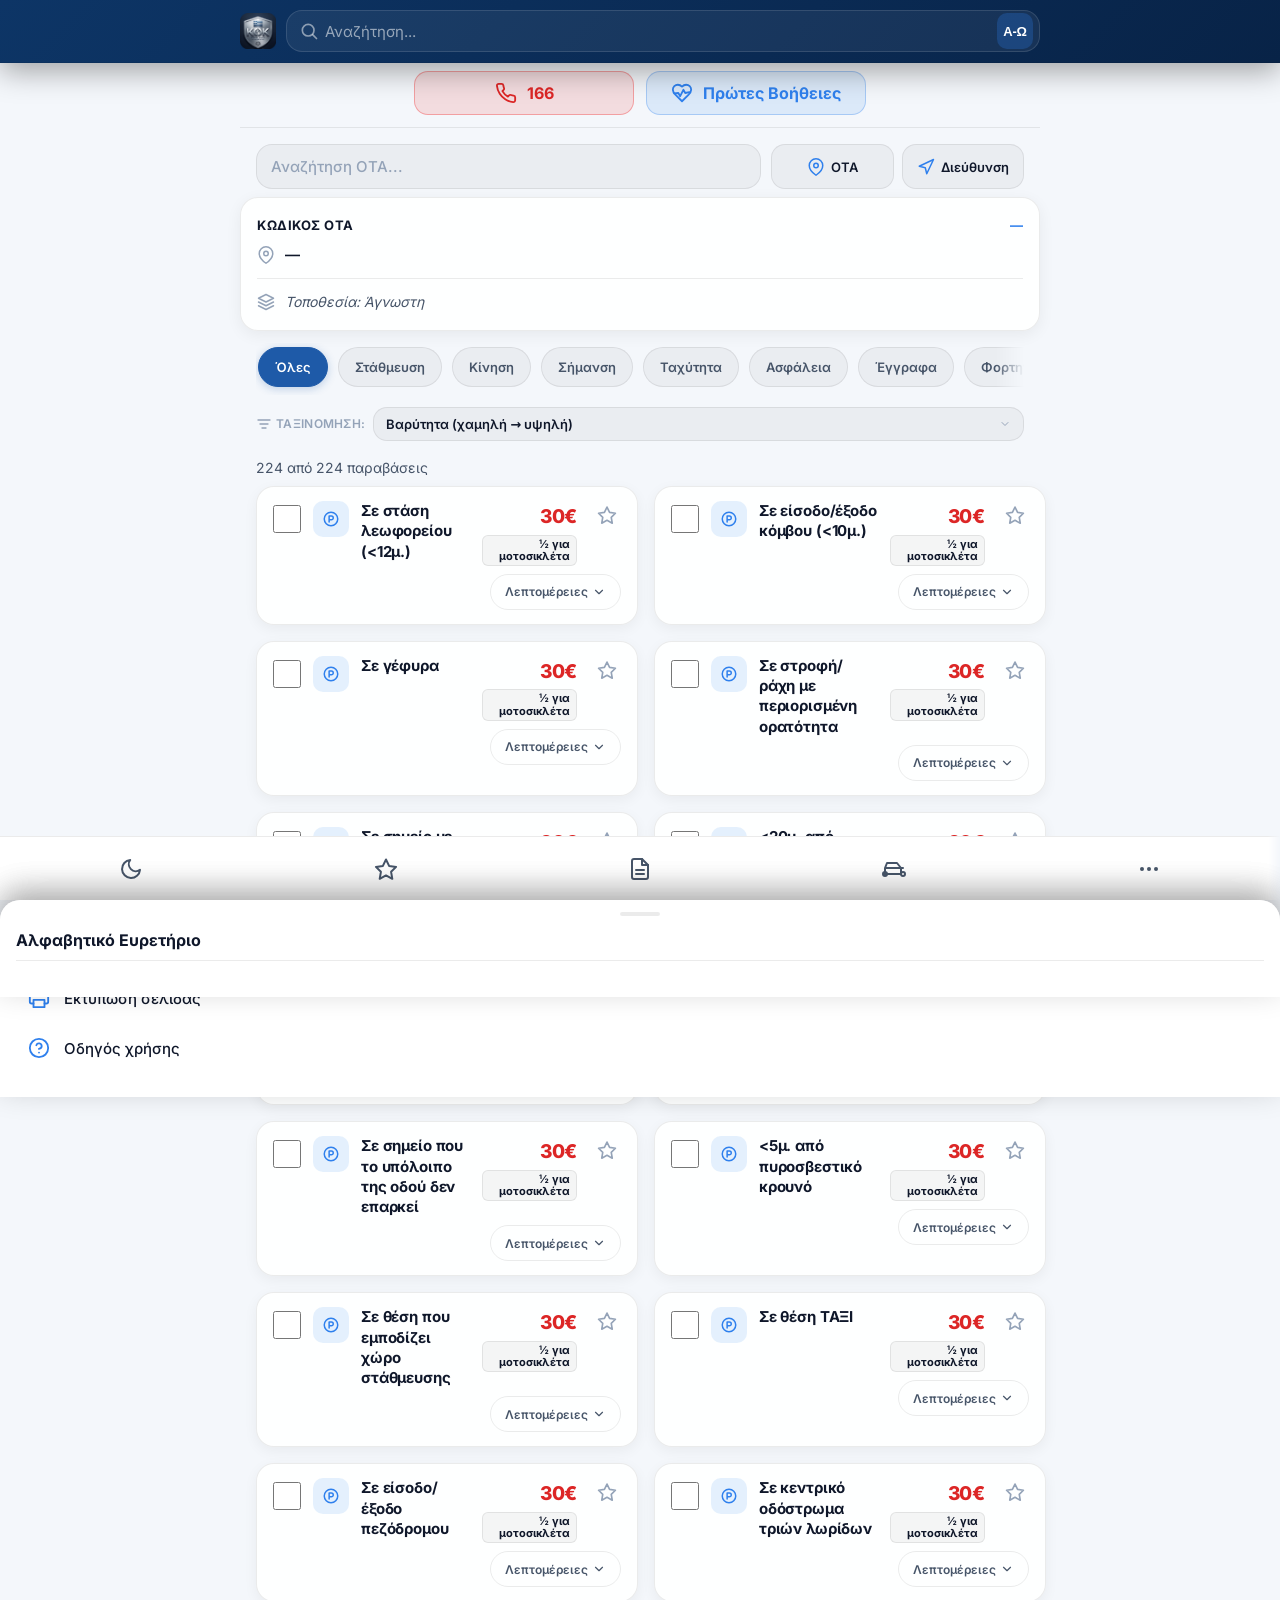
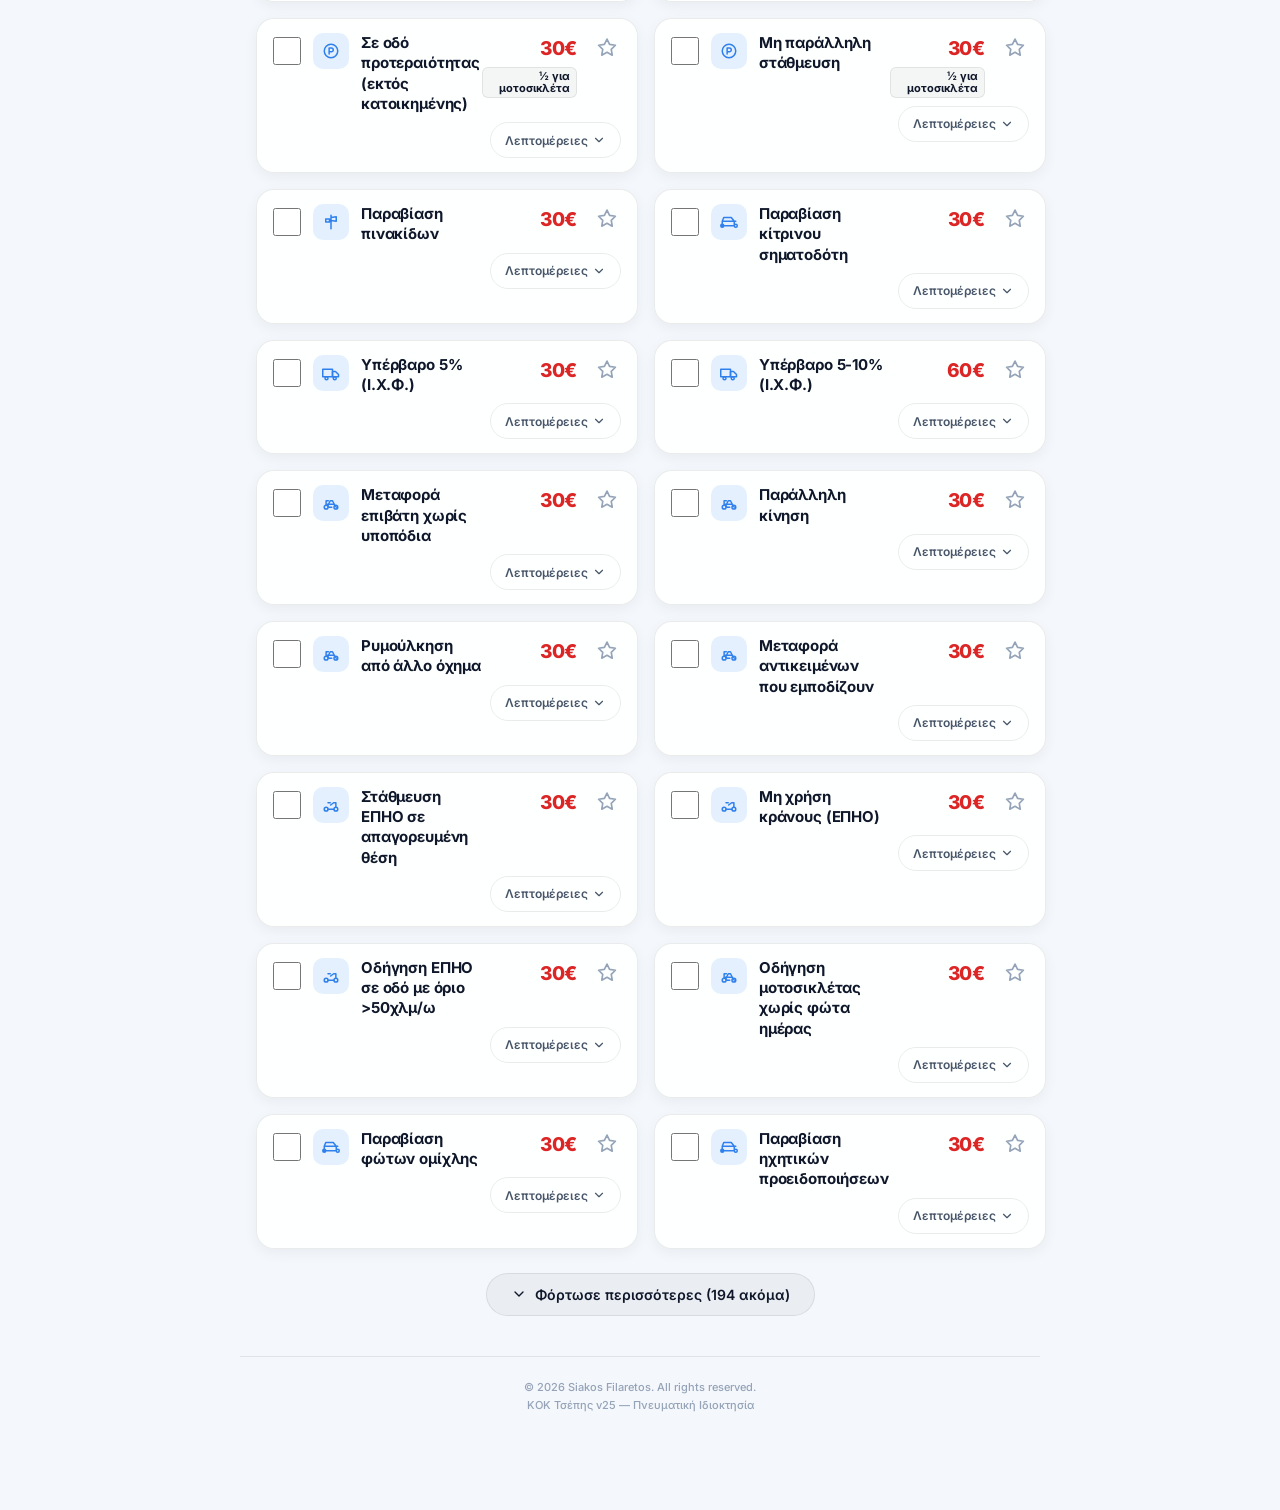
==== commit 33bfd0eb: "New icons" ====
--- a/index.html
+++ b/index.html
@@ -22,12 +22,7 @@
     <div class="header-inner">
         <!-- Λογότυπο (μικρό) -->
         <div class="header-logo-compact">
-            <svg class="logo-svg-compact" viewBox="0 0 40 40" fill="none" xmlns="http://www.w3.org/2000/svg">
-                <rect width="40" height="40" rx="10" fill="#1E5AA8"/>
-                <path d="M12 28L20 12L28 28" stroke="white" stroke-width="2.5" stroke-linecap="round" stroke-linejoin="round"/>
-                <circle cx="20" cy="24" r="2" fill="white"/>
-                <path d="M16 28H24" stroke="white" stroke-width="2" stroke-linecap="round"/>
-            </svg>
+            <img class="logo-header-img" src="logo-header.png" alt="ΚΟΚ Τσέπης">
         </div>
 
         <!-- Search + Α-Ω -->
--- a/styles.css
+++ b/styles.css
@@ -1,449 +1,2208 @@
-<!DOCTYPE html>
-<html lang="el">
-<head>
-    <meta charset="UTF-8">
-    <meta name="viewport" content="width=device-width, initial-scale=1.0, maximum-scale=1.0, user-scalable=yes">
-    <meta name="description" content="Ο Κώδικας Οδικής Κυκλοφορίας στην τσέπη σου — αναφορά παραβάσεων, προστίμων και κυρώσεων.">
-    <link rel="manifest" href="manifest.json">
-    <link rel="apple-touch-icon" href="apple-touch-icon.png">
-    <link rel="icon" href="favicon-v2.ico" type="image/x-icon">
-    <meta name="apple-mobile-web-app-capable" content="yes">
-    <meta name="apple-mobile-web-app-status-bar-style" content="black-translucent">
-    <meta name="apple-mobile-web-app-title" content="ΚΟΚ Τσέπης">
-    <meta name="theme-color" content="#04152E">
-    <title>ΚΟΚ – Τσέπης v25</title>
-    <link rel="stylesheet" href="fonts/inter.css">
-    <link rel="stylesheet" href="styles.css">
-</head>
-<body>
-
-<!-- ===== HEADER ===== -->
-<header class="header">
-    <div class="header-inner">
-        <!-- Λογότυπο (μικρό) -->
-        <div class="header-logo-compact">
-            <svg class="logo-svg-compact" viewBox="0 0 40 40" fill="none" xmlns="http://www.w3.org/2000/svg">
-                <rect width="40" height="40" rx="10" fill="#1E5AA8"/>
-                <path d="M12 28L20 12L28 28" stroke="white" stroke-width="2.5" stroke-linecap="round" stroke-linejoin="round"/>
-                <circle cx="20" cy="24" r="2" fill="white"/>
-                <path d="M16 28H24" stroke="white" stroke-width="2" stroke-linecap="round"/>
-            </svg>
-        </div>
-
-        <!-- Search + Α-Ω -->
-        <div class="search-box">
-            <svg class="search-icon" viewBox="0 0 24 24" fill="none" stroke="currentColor" stroke-width="2" stroke-linecap="round" stroke-linejoin="round"><circle cx="11" cy="11" r="7"/><line x1="21" y1="21" x2="16.65" y2="16.65"/></svg>
-            <input type="text" id="searchInput" placeholder="Αναζήτηση..." oninput="onSearch()" autocomplete="off">
-            <button class="clear-btn" id="clearBtn" onclick="clearSearch()">
-                <svg class="icon-svg" viewBox="0 0 24 24" fill="none" stroke="currentColor" stroke-width="2" stroke-linecap="round" stroke-linejoin="round"><line x1="18" y1="6" x2="6" y2="18"/><line x1="6" y1="6" x2="18" y2="18"/></svg>
-            </button>
-            <button class="alpha-btn" onclick="toggleAlphaSheet()" aria-label="Αλφαβητικό ευρετήριο">
-                <span class="alpha-btn-label">Α-Ω</span>
-            </button>
-            <!-- Auto-suggest dropdown -->
-            <div class="suggest-dropdown" id="suggestDropdown" style="display:none;"></div>
-        </div>
-
-        <!-- Hamburger (ΣΧΟΛΙΑΣΜΕΝΟ - για rollback) -->
-        <!--
-        <button class="hamburger-btn" id="hamburgerBtn" aria-label="Μενού" onclick="toggleHamburger()">
-            <svg class="icon-svg" viewBox="0 0 24 24" fill="none" stroke="currentColor" stroke-width="2" stroke-linecap="round" stroke-linejoin="round"><line x1="3" y1="6" x2="21" y2="6"/><line x1="3" y1="12" x2="21" y2="12"/><line x1="3" y1="18" x2="21" y2="18"/></svg>
-        </button>
-        -->
-    </div>
-</header>
-
-<!-- ===== HAMBURGER OVERLAY (ΣΧΟΛΙΑΣΜΕΝΟ) ===== -->
-<!--
-<div id="hamburgerOverlay" class="hamburger-overlay" style="display:none;">
-    ... παλιό μενού ...
-</div>
--->
-
-<!-- ===== ΓΡΑΜΜΗ ΕΚΤΑΚΤΗΣ ΑΝΑΓΚΗΣ ===== -->
-<div class="emergency-bar">
-    <button class="emergency-btn" onclick="makeCall()" aria-label="Κλήση 166/112">
-        <svg class="icon-svg" viewBox="0 0 24 24" fill="none" stroke="currentColor" stroke-width="2" stroke-linecap="round" stroke-linejoin="round"><path d="M22 16.92v3a2 2 0 0 1-2.18 2 19.79 19.79 0 0 1-8.63-3.07 19.5 19.5 0 0 1-6-6 19.79 19.79 0 0 1-3.07-8.67A2 2 0 0 1 4.11 2h3a2 2 0 0 1 2 1.72c.127.96.361 1.903.7 2.81a2 2 0 0 1-.45 2.11L8.09 9.91a16 16 0 0 0 6 6l1.27-1.27a2 2 0 0 1 2.11-.45c.907.339 1.85.573 2.81.7A2 2 0 0 1 22 16.92z"/></svg>
-        <span>166</span>
-    </button>
-    <button class="first-aid-btn" onclick="openFirstAidLightbox()" aria-label="Πρώτες Βοήθειες">
-        <svg class="icon-svg" viewBox="0 0 24 24" fill="none" stroke="currentColor" stroke-width="2" stroke-linecap="round" stroke-linejoin="round"><path d="M19 14c1.49-1.46 3-3.21 3-5.5A5.5 5.5 0 0 0 16.5 3c-1.76 0-3 .5-4.5 2-1.5-1.5-2.74-2-4.5-2A5.5 5.5 0 0 0 2 8.5c0 2.3 1.5 4.05 3 5.5l7 7Z"/><path d="M3.5 12.5L8 12l2 3.5 3.5-7 2 3.5 4.5-1"/></svg>
-        <span>Πρώτες Βοήθειες</span>
-    </button>
-</div>
-
-<!-- ===== OTA & ADDRESS ===== -->
-<div class="ota-address-grid">
-    <div class="ota-input-wrap">
-        <input type="text" id="otaSearchInput" placeholder="Αναζήτηση ΟΤΑ..." oninput="onOtaSearch()" autocomplete="off">
-        <div class="ota-suggestions" id="otaSuggestions"></div>
-    </div>
-    <div class="geo-buttons">
-        <button id="geoBtn" class="geo-btn" onclick="detectLocation()" title="Εύρεση ΟΤΑ">
-            <svg class="icon-svg" viewBox="0 0 24 24" fill="none" stroke="currentColor" stroke-width="2" stroke-linecap="round" stroke-linejoin="round"><path d="M21 10c0 7-9 13-9 13s-9-6-9-13a9 9 0 0 1 18 0z"/><circle cx="12" cy="10" r="3"/></svg>
-            <span>ΟΤΑ</span>
-        </button>
-        <button id="addrBtn" class="geo-btn" onclick="detectAddress()" title="Εντοπισμός διεύθυνσης">
-            <svg class="icon-svg" viewBox="0 0 24 24" fill="none" stroke="currentColor" stroke-width="2" stroke-linecap="round" stroke-linejoin="round"><polygon points="3 11 22 2 13 21 11 13 3 11"/></svg>
-            <span>Διεύθυνση</span>
-        </button>
-    </div>
-</div>
-
-<!-- ===== OTA CARD ===== -->
-<div class="ota-card" id="otaCard">
-    <div class="ota-card-row">
-        <span class="ota-label">ΚΩΔΙΚΟΣ ΟΤΑ</span>
-        <span class="ota-code" id="otaCodeDisplay">—</span>
-    </div>
-    <div class="ota-card-row">
-        <svg class="icon-svg" viewBox="0 0 24 24" fill="none" stroke="currentColor" stroke-width="2" stroke-linecap="round" stroke-linejoin="round"><path d="M21 10c0 7-9 13-9 13s-9-6-9-13a9 9 0 0 1 18 0z"/><circle cx="12" cy="10" r="3"/></svg>
-        <span id="otaNameDisplay">—</span>
-    </div>
-    <div class="ota-divider"></div>
-    <div class="ota-card-row">
-        <svg class="icon-svg" viewBox="0 0 24 24" fill="none" stroke="currentColor" stroke-width="2" stroke-linecap="round" stroke-linejoin="round"><path d="M12 2L2 7l10 5 10-5-10-5z"/><path d="M2 17l10 5 10-5"/><path d="M2 12l10 5 10-5"/></svg>
-        <span id="addressText" class="address-placeholder">Τοποθεσία: Άγνωστη</span>
-    </div>
-</div>
-
-<!-- ===== FILTERS ===== -->
-<div class="filters-wrapper">
-    <div class="filters" id="filterContainer">
-        <button data-filter="all" onclick="setFilter('all')" class="active">Όλες</button>
-        <button data-filter="στάθμευση" onclick="setFilter('στάθμευση')">Στάθμευση</button>
-        <button data-filter="κίνηση" onclick="setFilter('κίνηση')">Κίνηση</button>
-        <button data-filter="σήμανση" onclick="setFilter('σήμανση')">Σήμανση</button>
-        <button data-filter="ταχύτητα" onclick="setFilter('ταχύτητα')">Ταχύτητα</button>
-        <button data-filter="ασφάλεια" onclick="setFilter('ασφάλεια')">Ασφάλεια</button>
-        <button data-filter="έγγραφα" onclick="setFilter('έγγραφα')">Έγγραφα</button>
-        <button data-filter="φορτηγά" onclick="setFilter('φορτηγά')">Φορτηγά</button>
-        <button data-filter="δίκυκλα" onclick="setFilter('δίκυκλα')">Δίκυκλα</button>
-        <button data-filter="ΕΠΗΟ" onclick="setFilter('ΕΠΗΟ')">ΕΠΗΟ</button>
-        <button data-filter="επαγγελματικά" onclick="setFilter('επαγγελματικά')">Επαγγελματικά</button>
-        <button data-filter="αλκοόλ" onclick="setFilter('αλκοόλ')">Αλκοόλ</button>
-        <button data-filter="υποτροπή" onclick="setFilter('υποτροπή')">Υποτροπή</button>
-    </div>
-</div>
-
-<!-- ===== SORT ===== -->
-<div class="sort-wrapper">
-    <label class="sort-label" for="sortSelect">
-        <svg class="icon-svg" viewBox="0 0 24 24" fill="none" stroke="currentColor" stroke-width="2" stroke-linecap="round" stroke-linejoin="round"><path d="M3 6h18M6 12h12M9 18h6"/></svg>
-        Ταξινόμηση:
-    </label>
-    <select id="sortSelect" onchange="setSort(this.value)">
-        <option value="severity-asc" selected>Βαρύτητα (χαμηλή → υψηλή)</option>
-        <option value="severity-desc">Βαρύτητα (υψηλή → χαμηλή)</option>
-        <option value="alphabetical">Αλφαβητικά</option>
-    </select>
-</div>
-
-<!-- ===== ACTIVE KEYWORD INDICATOR ===== -->
-<div class="active-keyword-indicator" id="activeKeywordIndicator" style="display:none;">
-    <span class="active-keyword-label-wrap">
-        Φίλτρο: <strong class="active-keyword-label"></strong>
-    </span>
-    <button class="active-keyword-clear" onclick="clearKeyword()">
-        <svg class="icon-svg" viewBox="0 0 24 24" fill="none" stroke="currentColor" stroke-width="2" stroke-linecap="round" stroke-linejoin="round"><line x1="18" y1="6" x2="6" y2="18"/><line x1="6" y1="6" x2="18" y2="18"/></svg>
-    </button>
-</div>
-
-<!-- ===== COUNT ===== -->
-<div class="count" id="countDisplay">
-    <span id="countText">0 παραβάσεις</span>
-    <span id="favIndicator" style="display:none;">
-        <svg class="icon-svg icon-inline" viewBox="0 0 24 24" fill="currentColor"><polygon points="12 2.5 15.1 8.9 22.1 9.9 17.1 14.8 18.3 21.8 12 18.4 5.7 21.8 6.9 14.8 1.9 9.9 8.9 8.9"/></svg>
-        Αγαπημένα (<span id="favCount">0</span>)
-    </span>
-</div>
-
-<!-- ===== LIST ===== -->
-<div class="list" id="listContainer"></div>
-
-<!-- ===== FOOTER ===== -->
-<footer class="footer">
-    <p>© 2026 Siakos Filaretos. All rights reserved.</p>
-    <p>ΚΟΚ Τσέπης v25 — Πνευματική Ιδιοκτησία</p>
-</footer>
-
-<!-- ===== TOAST ===== -->
-<div class="toast" id="toast"></div>
-
-<!-- ===== INSTALL BANNER (ΣΧΟΛΙΑΣΜΕΝΟ - καταργήθηκε) ===== -->
-<!--
-<div class="install-banner" id="installBanner">
-    ...
-</div>
--->
-
-<!-- ===== SIGN MODAL ===== -->
-<div id="signModal">
-    <div class="modal-box">
-        <img id="modalSignImg" src="" alt="Πινακίδα">
-        <h3 id="modalSignName"></h3>
-        <div class="modal-details" id="modalSignDetails"></div>
-        <button class="close-modal-btn" onclick="closeSignModal()">Κλείσιμο</button>
-    </div>
-</div>
-
-<!-- ===== GUIDE MODAL ===== -->
-<div id="guideModal" class="guide-modal" style="display:none;">
-    <div class="guide-modal-card">
-        <button class="guide-modal-close" onclick="closeGuideModal()">✕</button>
-        <h2>Οδηγός χρήσης</h2>
-        <div class="guide-content">
-            <section><h3>Αναζήτηση παραβάσεων</h3><p>Πληκτρολόγησε λέξη-κλειδί για γρήγορη εύρεση. Η αναζήτηση αγνοεί τόνους, κεφαλαία/πεζά και ορθογραφικά.</p></section>
-            <section><h3>Αλφαβητικό ευρετήριο</h3><p>Πάτησε το κουμπί «Α-Ω» δίπλα στην αναζήτηση για να δεις όλες τις λέξεις-κλειδιά ομαδοποιημένες αλφαβητικά.</p></section>
-            <section><h3>Φίλτρα &amp; Ταξινόμηση</h3><p>Επίλεξε κατηγορία και ταξινόμησε κατά βαρύτητα ή αλφαβητικά.</p></section>
-            <section><h3>Αγαπημένα</h3><p>Αποθήκευσε παραβάσεις με το αστέρι για γρήγορη πρόσβαση.</p></section>
-            <section><h3>Επιλογή &amp; PDF κλήσης</h3><p>Τσεκάρετε παραβάσεις και δημιουργήστε αναλυτικό PDF.</p></section>
-            <section><h3>Κωδικός ΟΤΑ</h3><p>Αναζήτηση δήμου για το PDF κλήσης.</p></section>
-            <section><h3>Έλεγχος οχήματος</h3><p>Έλεγχος ασφάλισης μέσω OpenCar (gov.gr).</p></section>
-            <section><h3>Πρώτες Βοήθειες</h3><p>Οδηγίες ΚΑΡΠΑ &amp; AED με μετρονόμο και χρονόμετρο.</p></section>
-            <section><h3>Άμεση κλήση</h3><p>166 (ΕΚΑΒ) ή 112.</p></section>
-            <section><h3>Πηγή δεδομένων</h3><p>Δεδομένα βάσει του Κώδικα Οδικής Κυκλοφορίας (Ν.5209/2025) όπως ίσχυε κατά την ημερομηνία ενημέρωσης. <span id="guideDataVersion">Έκδοση δεδομένων: Σεπτέμβριος 2025</span></p></section>
-            <section><h3>Αποποίηση Ευθύνης</h3><p>Η εφαρμογή «ΚΟΚ Τσέπης» αποτελεί βοηθητικό εργαλείο αναφοράς και δεν αποτελεί επίσημη πηγή του Κώδικα Οδικής Κυκλοφορίας. Ο χρήστης οφείλει να επαληθεύει τις πληροφορίες με τις επίσημες πηγές και τις ισχύουσες διατάξεις. Ο δημιουργός δεν φέρει καμία ευθύνη για τυχόν λάθη, παραλείψεις ή συνέπειες από τη χρήση της εφαρμογής.</p></section>
-            <section><h3>Πολιτική Απορρήτου</h3><p>Η εφαρμογή δεν συλλέγει και δεν διαβιβάζει προσωπικά δεδομένα σε δικό της διακομιστή. Τα αγαπημένα, η επιλογή ΟΤΑ και η τελευταία διεύθυνση αποθηκεύονται μόνο τοπικά στη συσκευή σας. Δεν χρησιμοποιούνται cookies παρακολούθησης ούτε υπηρεσίες analytics. Όταν χρησιμοποιείτε τον αυτόματο εντοπισμό ΟΤΑ ή διεύθυνσης, η τοποθεσία GPS της συσκευής σας αποστέλλεται στις υπηρεσίες geocoding OpenCage και OpenStreetMap (Nominatim) αποκλειστικά για την εύρεση του δήμου/διεύθυνσης — δεν αποθηκεύεται από αυτές τις υπηρεσίες μέσω της εφαρμογής. Ο έλεγχος οχήματος ανοίγει εξωτερικό σύνδεσμο (OpenCar/gov.gr) μόνο όταν το ζητήσετε — η πινακίδα αντιγράφεται τοπικά και δεν αποστέλλεται από την εφαρμογή.</p></section>
-        </div>
-    </div>
-</div>
-
-<!-- ===== UPDATE (NEW DATA VERSION) MODAL ===== -->
-<div id="updateModal" class="update-modal" style="display:none;">
-    <div class="update-modal-card">
-        <button class="update-modal-close" onclick="closeUpdateModal()">✕</button>
-        <h2>🔔 Νέα Έκδοση Δεδομένων</h2>
-        <p>Τα δεδομένα της εφαρμογής ενημερώθηκαν.</p>
-        <table class="version-table">
-            <tr><td>Προηγούμενη:</td><td id="prevVersion">—</td></tr>
-            <tr><td>Νέα:</td><td id="newVersion">—</td></tr>
-            <tr><td>Ημερομηνία:</td><td id="newDate">—</td></tr>
-        </table>
-        <div id="changelogContainer">
-            <h3>Τι άλλαξε:</h3>
-            <ul id="changelogList"></ul>
-        </div>
-        <div class="update-modal-actions">
-            <button class="update-ok-btn" onclick="closeUpdateModal()">Εντάξει</button>
-        </div>
-    </div>
-</div>
-
-<!-- ===== VEHICLE CHECK MODAL ===== -->
-<div id="vehicleCheckModal" class="vehicle-modal" style="display:none;">
-    <div class="vehicle-modal-card">
-        <button class="vehicle-modal-close" onclick="closeVehicleCheck()">×</button>
-        <h2>Έλεγχος οχήματος</h2>
-        <p class="vehicle-modal-subtitle">Έλεγχος ασφάλισης μέσω OpenCar (gov.gr).</p>
-        <label for="vehiclePlateInput">Αριθμός κυκλοφορίας</label>
-        <input id="vehiclePlateInput" class="vehicle-plate-input" type="text" maxlength="10" placeholder="π.χ. ΝΚΑ1234">
-        <div class="vehicle-check-hint">
-            <svg class="icon-svg" viewBox="0 0 24 24" fill="none" stroke="currentColor" stroke-width="2" stroke-linecap="round" stroke-linejoin="round"><path d="M14 2H6a2 2 0 0 0-2 2v16a2 2 0 0 0 2 2h12a2 2 0 0 0 2-2V8z"/><polyline points="14 2 14 8 20 8"/><line x1="16" y1="13" x2="8" y2="13"/><line x1="16" y1="17" x2="8" y2="17"/><polyline points="10 9 9 9 8 9"/></svg>
-            <span>Η πινακίδα αντιγράφεται αυτόματα. <strong>Επικόλλησέ</strong> τη στη φόρμα του OpenCar.</span>
-        </div>
-        <div class="vehicle-modal-actions">
-            <button class="vehicle-cancel-btn" onclick="closeVehicleCheck()">Άκυρο</button>
-            <button class="vehicle-open-btn" onclick="openOpenCar()">Άνοιγμα OpenCar</button>
-        </div>
-    </div>
-</div>
-
-<!-- ===== LIGHTBOX ΠΡΩΤΩΝ ΒΟΗΘΕΙΩΝ ===== -->
-<div id="firstAidLightbox" class="lightbox-overlay" style="display:none;">
-    <button class="lightbox-close" onclick="closeFirstAidLightbox()">
-        <svg class="icon-svg" viewBox="0 0 24 24" fill="none" stroke="currentColor" stroke-width="2" stroke-linecap="round" stroke-linejoin="round"><line x1="18" y1="6" x2="6" y2="18"/><line x1="6" y1="6" x2="18" y2="18"/></svg>
-    </button>
-    <div class="lightbox-tabs">
-        <button class="lightbox-tab active" data-card="cpr" onclick="switchCard('cpr')">ΚΑΡΠΑ</button>
-        <button class="lightbox-tab" data-card="aed" onclick="switchCard('aed')">AED</button>
-    </div>
-    <img id="lightboxImage" alt="ΚΑΡΠΑ" class="lightbox-image" loading="lazy">
-    <div class="lightbox-controls">
-        <button class="lightbox-call-btn" onclick="makeCall()">
-            <svg class="icon-svg" viewBox="0 0 24 24" fill="none" stroke="currentColor" stroke-width="2" stroke-linecap="round" stroke-linejoin="round"><path d="M22 16.92v3a2 2 0 0 1-2.18 2 19.79 19.79 0 0 1-8.63-3.07 19.5 19.5 0 0 1-6-6 19.79 19.79 0 0 1-3.07-8.67A2 2 0 0 1 4.11 2h3a2 2 0 0 1 2 1.72c.127.96.361 1.903.7 2.81a2 2 0 0 1-.45 2.11L8.09 9.91a16 16 0 0 0 6 6l1.27-1.27a2 2 0 0 1 2.11-.45c.907.339 1.85.573 2.81.7A2 2 0 0 1 22 16.92z"/></svg>
-            <span>166 / 112</span>
-        </button>
-        <div class="lightbox-metronome" id="lightboxMetronomeGroup">
-            <span class="lightbox-label">Μετρονόμος</span>
-            <button class="lightbox-tool-btn" id="lightboxMetronomeBtn" onclick="toggleMetronome()">
-                <svg class="icon-svg" viewBox="0 0 24 24" fill="none" stroke="currentColor" stroke-width="2" stroke-linecap="round" stroke-linejoin="round"><polygon points="11 5 6 9 2 9 2 15 6 15 11 19 11 5"/><path d="M19.07 4.93a10 10 0 0 1 0 14.14"/><path d="M15.54 8.46a5 5 0 0 1 0 7.07"/></svg>
-                <span id="lightboxMetronomeStatus">Έναρξη</span>
-            </button>
-            <span class="lightbox-pulse" id="lightboxPulseIndicator"></span>
-        </div>
-        <div class="lightbox-timer" id="lightboxTimerGroup" style="display:none;">
-            <span class="lightbox-label">Χρονόμετρο</span>
-            <button class="lightbox-tool-btn" id="lightboxTimerBtn" onclick="toggleTimer()">
-                <svg class="icon-svg" viewBox="0 0 24 24" fill="none" stroke="currentColor" stroke-width="2" stroke-linecap="round" stroke-linejoin="round"><circle cx="12" cy="12" r="9"/><polyline points="12 7 12 12 15 15"/></svg>
-                <span id="lightboxTimerStatus">Έναρξη</span>
-            </button>
-            <span class="lightbox-timer-display" id="lightboxTimerDisplay">2:00</span>
-        </div>
-    </div>
-</div>
-
-<!-- ===== SELECTION FOOTER (πάνω από bottom nav) ===== -->
-<div class="selection-footer" id="selectionFooter">
-    <div class="info">
-        <span class="count" id="selectedCount">0</span>
-        <span>παραβάσεις</span>
-        <span class="names" id="selectedNames"></span>
-    </div>
-    <div class="actions">
-        <button class="clear-btn-sel" onclick="clearSelection()">Καθαρισμός</button>
-        <button class="pdf-btn" onclick="exportSelectedToPDF()">PDF κλήσης</button>
-    </div>
-</div>
-
-<!-- ===== BOTTOM NAV ===== -->
-<nav class="bottom-nav" id="bottomNav">
-    <button class="bottom-nav-item" id="navDark" onclick="toggleDark()" data-tooltip="Σκοτεινή λειτουργία">
-        <svg class="icon-svg" viewBox="0 0 24 24" fill="none" stroke="currentColor" stroke-width="2" stroke-linecap="round" stroke-linejoin="round"><path d="M21 12.79A9 9 0 1 1 11.21 3 7 7 0 0 0 21 12.79z"/></svg>
-    </button>
-    <button class="bottom-nav-item" id="navFav" onclick="toggleFavorites()" data-tooltip="Αγαπημένα">
-        <svg class="icon-svg" viewBox="0 0 24 24" fill="none" stroke="currentColor" stroke-width="2" stroke-linecap="round" stroke-linejoin="round"><polygon points="12 2.5 15.1 8.9 22.1 9.9 17.1 14.8 18.3 21.8 12 18.4 5.7 21.8 6.9 14.8 1.9 9.9 8.9 8.9"/></svg>
-    </button>
-    <button class="bottom-nav-item" id="navPdf" onclick="exportFavorites()" data-tooltip="PDF αγαπημένων">
-        <svg class="icon-svg" viewBox="0 0 24 24" fill="none" stroke="currentColor" stroke-width="2" stroke-linecap="round" stroke-linejoin="round"><path d="M14 2H6a2 2 0 0 0-2 2v16a2 2 0 0 0 2 2h12a2 2 0 0 0 2-2V8z"/><polyline points="14 2 14 8 20 8"/><line x1="8" y1="13" x2="16" y2="13"/><line x1="8" y1="17" x2="16" y2="17"/></svg>
-    </button>
-    <button class="bottom-nav-item" id="navVehicle" onclick="openVehicleCheck()" data-tooltip="Έλεγχος οχήματος">
-        <svg class="icon-svg" viewBox="0 0 24 24" fill="none" stroke="currentColor" stroke-width="2" stroke-linecap="round" stroke-linejoin="round"><path d="M5 17h14M5 17a2 2 0 1 1-4 0 2 2 0 0 1 4 0zM19 17a2 2 0 1 0 4 0 2 2 0 0 0-4 0zM3 17V11l2-5h10l4 5v6M3 11h18"/></svg>
-    </button>
-    <button class="bottom-nav-item" id="navMore" onclick="toggleMoreSheet()" data-tooltip="Περισσότερα">
-        <svg class="icon-svg" viewBox="0 0 24 24" fill="none" stroke="currentColor" stroke-width="2" stroke-linecap="round" stroke-linejoin="round"><circle cx="12" cy="12" r="1"/><circle cx="19" cy="12" r="1"/><circle cx="5" cy="12" r="1"/></svg>
-    </button>
-</nav>
-
-<!-- ===== MORE SHEET ===== -->
-<div class="bottom-sheet-overlay" id="moreSheetOverlay" onclick="closeMoreSheet()"></div>
-<div class="bottom-sheet" id="moreSheet">
-    <div class="bottom-sheet-handle"></div>
-    <div class="bottom-sheet-title">Περισσότερα</div>
-    <button class="bottom-sheet-row" onclick="window.print(); closeMoreSheet();">
-        <svg class="icon-svg" viewBox="0 0 24 24" fill="none" stroke="currentColor" stroke-width="2" stroke-linecap="round" stroke-linejoin="round"><polyline points="6 9 6 2 18 2 18 9"/><path d="M6 18H4a2 2 0 0 1-2-2v-5a2 2 0 0 1 2-2h16a2 2 0 0 1 2 2v5a2 2 0 0 1-2 2h-2"/><rect x="6" y="14" width="12" height="8"/></svg>
-        <span>Εκτύπωση σελίδας</span>
-    </button>
-    <button class="bottom-sheet-row" id="moreSheetInstall" onclick="installApp()" style="display:none;">
-        <svg class="icon-svg" viewBox="0 0 24 24" fill="none" stroke="currentColor" stroke-width="2" stroke-linecap="round" stroke-linejoin="round"><path d="M16.5 9.4 7.5 4.21"/><path d="M21 16V8a2 2 0 0 0-1-1.73l-7-4a2 2 0 0 0-2 0l-7 4A2 2 0 0 0 3 8v8a2 2 0 0 0 1 1.73l7 4a2 2 0 0 0 2 0l7-4A2 2 0 0 0 21 16z"/><polyline points="3.27 6.96 12 12.01 20.73 6.96"/><line x1="12" y1="22.08" x2="12" y2="12"/></svg>
-        <span>Εγκατάσταση εφαρμογής</span>
-    </button>
-    <button class="bottom-sheet-row" onclick="openGuideModal(); closeMoreSheet();">
-        <svg class="icon-svg" viewBox="0 0 24 24" fill="none" stroke="currentColor" stroke-width="2" stroke-linecap="round" stroke-linejoin="round"><circle cx="12" cy="12" r="10"/><path d="M9.09 9a3 3 0 0 1 5.83 1c0 2-3 3-3 3"/><line x1="12" y1="17" x2="12.01" y2="17"/></svg>
-        <span>Οδηγός χρήσης</span>
-    </button>
-</div>
-
-<!-- ===== ALPHA SHEET ===== -->
-<div class="bottom-sheet-overlay" id="alphaSheetOverlay" onclick="closeAlphaSheet()"></div>
-<div class="bottom-sheet bottom-sheet-tall" id="alphaSheet">
-    <div class="bottom-sheet-handle"></div>
-    <div class="bottom-sheet-title">Αλφαβητικό Ευρετήριο</div>
-    <div class="alpha-sheet-content" id="alphaSheetContent"></div>
-</div>
-
-<!-- ===== SCRIPTS ===== -->
-<script src="icons.js"></script>
-<script src="data.js"></script>
-<script src="synonyms.js"></script>
-<script src="keywords.js"></script>
-<script src="scenarios.js"></script>
-<script src="signs.js"></script>
-<script src="ota.js"></script>
-<script src="app.js"></script>
-<script src="ui.js"></script>
-<script src="first-aid.js"></script>
-<script src="vehicle-check.js"></script>
-<script>
-    // ===== DATA VERSION (μέσα στον Οδηγό χρήσης) =====
-    (function initDataVersion() {
-        if (typeof DATA_VERSION !== 'undefined' && typeof DATA_UPDATED !== 'undefined') {
-            const el = document.getElementById('guideDataVersion');
-            if (el) el.textContent = `Έκδοση δεδομένων: ${DATA_VERSION} (${DATA_UPDATED})`;
-        }
-    })();
-
-    // ===== ΟΔΗΓΟΣ ΧΡΗΣΗΣ =====
-    function openGuideModal() {
-        document.getElementById('guideModal').style.display = 'flex';
-        document.body.classList.add('modal-open');
-    }
-    function closeGuideModal() {
-        document.getElementById('guideModal').style.display = 'none';
-        document.body.classList.remove('modal-open');
-    }
-    document.addEventListener('keydown', (e) => {
-        if (e.key === 'Escape') closeGuideModal();
-    });
-    document.getElementById('guideModal').addEventListener('click', (e) => {
-        if (e.target === e.currentTarget) closeGuideModal();
-    });
-
-    // ===== TOOLTIP =====
-    (function initTooltips() {
-        const buttons = document.querySelectorAll('[data-tooltip]');
-        let tooltipEl = null;
-        let hideTimeout = null;
-        let longPressTimer = null;
-
-        function showTooltip(btn, text) {
-            if (!tooltipEl) {
-                tooltipEl = document.createElement('div');
-                tooltipEl.className = 'tooltip-popup';
-                document.body.appendChild(tooltipEl);
-            }
-            const rect = btn.getBoundingClientRect();
-            const tooltipWidth = 200;
-            const tooltipHeight = 40;
-            let top = rect.top - 10;
-            let left = rect.left + rect.width / 2;
-
-            if (top - tooltipHeight < 0) {
-                top = rect.bottom + 10;
-                tooltipEl.classList.add('bottom');
-            } else {
-                tooltipEl.classList.remove('bottom');
-            }
-            if (left - tooltipWidth / 2 < 0) left = tooltipWidth / 2 + 5;
-            else if (left + tooltipWidth / 2 > window.innerWidth) left = window.innerWidth - tooltipWidth / 2 - 5;
-
-            tooltipEl.textContent = text;
-            tooltipEl.style.top = top + 'px';
-            tooltipEl.style.left = left + 'px';
-            tooltipEl.style.transform = 'translate(-50%, 0)';
-            tooltipEl.style.display = 'block';
-            clearTimeout(hideTimeout);
-            hideTimeout = setTimeout(() => {
-                if (tooltipEl) tooltipEl.style.display = 'none';
-            }, 3000);
-        }
-
-        function hideTooltip() {
-            clearTimeout(hideTimeout);
-            if (tooltipEl) tooltipEl.style.display = 'none';
-        }
-
-        buttons.forEach(btn => {
-            btn.addEventListener('touchstart', () => {
-                longPressTimer = setTimeout(() => {
-                    const text = btn.getAttribute('data-tooltip') || '';
-                    if (text) showTooltip(btn, text);
-                }, 700);
-            }, { passive: true });
-            btn.addEventListener('touchmove', () => clearTimeout(longPressTimer), { passive: true });
-            btn.addEventListener('touchend', () => clearTimeout(longPressTimer), { passive: true });
-            btn.addEventListener('mouseenter', () => {
-                const text = btn.getAttribute('data-tooltip') || '';
-                if (text) { clearTimeout(hideTimeout); showTooltip(btn, text); }
-            });
-            btn.addEventListener('mouseleave', hideTooltip);
-        });
-
-        document.addEventListener('click', hideTooltip);
-    })();
-
-    window.makeCall = makeCall;
-    window.openFirstAidLightbox = openFirstAidLightbox;
-</script>
-</body>
-</html>+/* ============================================================
+   ΚΟΚ Τσέπης – styles.css (v25.2)
+   Bottom nav, collapsed cards, sort, alpha sheet, auto-suggest
+   ============================================================ */
+
+/* ===== RESET & BASE ===== */
+* {
+    margin: 0;
+    padding: 0;
+    box-sizing: border-box;
+}
+
+:root {
+    --bg: #f4f7fb;
+    --bg2: #ffffff;
+    --bg3: #e8edf4;
+    --surface: rgba(255, 255, 255, 0.8);
+    --surface2: rgba(0, 0, 0, 0.04);
+    --border: rgba(0, 0, 0, 0.08);
+    --text: #0f172a;
+    --text2: #475569;
+    --muted: #94a3b8;
+    --blue: #1E5AA8;
+    --blue-light: #2F80ED;
+    --red: #dc2626;
+    --red-light: #ef4444;
+    --green: #22C55E;
+    --orange: #F59E0B;
+    --orange-dark: #f97316;
+    --purple: #A855F7;
+    --shadow: 0 12px 28px rgba(0, 0, 0, 0.12);
+    --radius-card: 18px;
+    --radius-input: 16px;
+    --radius-btn: 14px;
+    --space-1: 4px;
+    --space-2: 8px;
+    --space-3: 12px;
+    --space-4: 16px;
+    --space-5: 20px;
+    --space-6: 24px;
+    --blur: 10px;
+    --header-bg: linear-gradient(135deg, #0D3566, #082347);
+    --card-bg: rgba(255, 255, 255, 0.9);
+    --bottom-nav-height: 64px;
+    --selection-footer-height: 64px;
+}
+
+body.dark {
+    --bg: #04152E;
+    --bg2: #082347;
+    --bg3: #0D3566;
+    --surface: rgba(8, 23, 47, 0.58);
+    --surface2: rgba(255, 255, 255, 0.04);
+    --border: rgba(255, 255, 255, 0.08);
+    --text: #ffffff;
+    --text2: rgba(255, 255, 255, 0.72);
+    --muted: rgba(255, 255, 255, 0.48);
+    --shadow: 0 12px 28px rgba(0, 0, 0, 0.28);
+    --header-bg: linear-gradient(135deg, #0D3566, #082347);
+    --card-bg: rgba(8, 23, 47, 0.58);
+}
+
+html {
+    -webkit-text-size-adjust: 100%;
+    -webkit-tap-highlight-color: transparent;
+}
+
+body {
+    font-family: 'Inter', -apple-system, BlinkMacSystemFont, 'Segoe UI', Roboto, system-ui, sans-serif;
+    background: var(--bg);
+    color: var(--text);
+    padding: 0 0 90px 0;
+    min-height: 100vh;
+    transition: background 0.3s, color 0.3s;
+    line-height: 1.5;
+    overflow-x: hidden;
+}
+
+body.modal-open {
+    overflow: hidden;
+}
+
+/* ============================================================
+   HEADER
+   ============================================================ */
+.header {
+    background: var(--header-bg);
+    backdrop-filter: blur(var(--blur));
+    -webkit-backdrop-filter: blur(var(--blur));
+    border-bottom: 1px solid var(--border);
+    padding: 10px 12px;
+    position: sticky;
+    top: 0;
+    z-index: 100;
+    box-shadow: 0 8px 30px rgba(0, 0, 0, 0.35);
+}
+
+.header-inner {
+    display: flex;
+    align-items: center;
+    gap: 10px;
+    max-width: 800px;
+    margin: 0 auto;
+}
+
+.header-logo-compact {
+    display: flex;
+    align-items: center;
+    flex-shrink: 0;
+}
+.logo-header-img {
+    width: 36px;
+    height: 36px;
+}
+
+/* Hamburger (σχολιασμένο - διατηρείται για rollback) */
+/*
+.hamburger-btn {
+    background: transparent;
+    border: none;
+    color: #fff;
+    cursor: pointer;
+    padding: 4px;
+    display: flex;
+    align-items: center;
+    justify-content: center;
+    flex-shrink: 0;
+}
+.hamburger-btn .icon-svg {
+    width: 28px;
+    height: 28px;
+}
+*/
+
+/* ===== SEARCH BOX ===== */
+.search-box {
+    flex: 1;
+    position: relative;
+    display: flex;
+    align-items: center;
+    background: rgba(255, 255, 255, 0.06);
+    border: 1px solid rgba(255, 255, 255, 0.12);
+    border-radius: var(--radius-input);
+    padding: 0 4px 0 0;
+    transition: all 0.2s;
+    min-width: 0;
+}
+.search-box:focus-within {
+    border-color: rgba(47, 128, 237, 0.5);
+    background: rgba(255, 255, 255, 0.1);
+}
+.search-box input {
+    flex: 1;
+    padding: 10px 4px 10px 38px;
+    border: none;
+    background: transparent;
+    color: #fff;
+    font-size: 15px;
+    font-weight: 500;
+    outline: none;
+    font-family: inherit;
+    min-width: 0;
+}
+.search-box input::placeholder {
+    color: rgba(255, 255, 255, 0.55);
+    font-weight: 400;
+}
+.search-box .search-icon {
+    position: absolute;
+    left: 12px;
+    top: 50%;
+    transform: translateY(-50%);
+    width: 20px;
+    height: 20px;
+    color: rgba(255, 255, 255, 0.5);
+    pointer-events: none;
+}
+.search-box .clear-btn {
+    position: absolute;
+    right: 48px;
+    top: 50%;
+    transform: translateY(-50%);
+    background: none;
+    border: none;
+    color: rgba(255, 255, 255, 0.4);
+    cursor: pointer;
+    display: none;
+    padding: 4px;
+}
+.search-box .clear-btn.visible {
+    display: flex;
+    align-items: center;
+    justify-content: center;
+}
+.search-box .clear-btn .icon-svg {
+    width: 16px;
+    height: 16px;
+}
+
+/* ===== ALPHA BTN (Α-Ω) ===== */
+.alpha-btn {
+    background: rgba(47, 128, 237, 0.25);
+    border: none;
+    color: #fff;
+    cursor: pointer;
+    width: 36px;
+    height: 36px;
+    border-radius: 10px;
+    display: flex;
+    align-items: center;
+    justify-content: center;
+    flex-shrink: 0;
+    margin: 2px;
+    transition: background 0.15s;
+}
+.alpha-btn:hover {
+    background: rgba(47, 128, 237, 0.45);
+}
+.alpha-btn:active {
+    transform: scale(0.95);
+}
+.alpha-btn-label {
+    font-size: 13px;
+    font-weight: 800;
+    letter-spacing: -0.02em;
+    color: #fff;
+}
+
+/* ============================================================
+   EMERGENCY BAR
+   ============================================================ */
+.emergency-bar {
+    display: flex;
+    gap: 12px;
+    padding: 8px 16px 12px 16px;
+    max-width: 800px;
+    margin: 0 auto;
+    justify-content: center;
+    background: var(--bg);
+    border-bottom: 1px solid var(--border);
+}
+
+.emergency-bar button {
+    display: flex;
+    align-items: center;
+    justify-content: center;
+    gap: 10px;
+    padding: 10px 20px;
+    border-radius: var(--radius-btn);
+    font-size: 16px;
+    font-weight: 700;
+    border: none;
+    cursor: pointer;
+    transition: all 0.15s;
+    font-family: inherit;
+    flex: 1;
+    max-width: 220px;
+}
+
+.emergency-bar .emergency-btn {
+    background: rgba(239, 68, 68, 0.15);
+    border: 1.5px solid rgba(239, 68, 68, 0.4);
+    color: var(--red);
+    animation: pulse-emergency 2s infinite;
+}
+.emergency-bar .emergency-btn:hover {
+    background: rgba(239, 68, 68, 0.25);
+    transform: scale(1.02);
+}
+.emergency-bar .emergency-btn .icon-svg {
+    width: 22px;
+    height: 22px;
+    color: var(--red);
+}
+
+.emergency-bar .first-aid-btn {
+    background: rgba(47, 128, 237, 0.12);
+    border: 1.5px solid rgba(47, 128, 237, 0.3);
+    color: var(--blue-light);
+}
+.emergency-bar .first-aid-btn:hover {
+    background: rgba(47, 128, 237, 0.2);
+    transform: scale(1.02);
+}
+.emergency-bar .first-aid-btn .icon-svg {
+    width: 22px;
+    height: 22px;
+    color: var(--blue-light);
+}
+
+@keyframes pulse-emergency {
+    0% { box-shadow: 0 0 0 0 rgba(239, 68, 68, 0.3); }
+    70% { box-shadow: 0 0 0 8px rgba(239, 68, 68, 0); }
+    100% { box-shadow: 0 0 0 0 rgba(239, 68, 68, 0); }
+}
+
+@media (max-width: 480px) {
+    .emergency-bar {
+        gap: 8px;
+        padding: 6px 12px 10px 12px;
+    }
+    .emergency-bar button {
+        font-size: 14px;
+        padding: 8px 14px;
+        gap: 6px;
+    }
+    .emergency-bar .icon-svg {
+        width: 18px;
+        height: 18px;
+    }
+}
+
+/* ============================================================
+   OTA & ADDRESS
+   ============================================================ */
+.ota-address-grid {
+    display: grid;
+    grid-template-columns: 2fr 1fr;
+    gap: 10px;
+    padding: 16px 16px 8px 16px;
+    max-width: 800px;
+    margin: 0 auto;
+}
+.ota-input-wrap {
+    position: relative;
+}
+.ota-input-wrap input {
+    width: 100%;
+    padding: 12px 14px;
+    border: 1px solid var(--border);
+    border-radius: var(--radius-input);
+    background: var(--surface2);
+    color: var(--text);
+    font-size: 15px;
+    font-weight: 500;
+    outline: none;
+    font-family: inherit;
+    transition: border-color 0.2s;
+}
+.ota-input-wrap input:focus {
+    border-color: var(--blue-light);
+}
+.ota-input-wrap input::placeholder {
+    color: var(--muted);
+}
+.ota-suggestions {
+    position: absolute;
+    top: 100%;
+    left: 0;
+    right: 0;
+    background: var(--bg2);
+    border: 1px solid var(--border);
+    border-radius: var(--radius-input);
+    max-height: 160px;
+    overflow-y: auto;
+    display: none;
+    z-index: 50;
+    margin-top: 4px;
+    box-shadow: var(--shadow);
+}
+.ota-suggestions.show {
+    display: block;
+}
+.ota-suggestions .suggestion-item {
+    padding: 10px 14px;
+    cursor: pointer;
+    font-size: 14px;
+    color: var(--text);
+    transition: background 0.15s;
+}
+.ota-suggestions .suggestion-item:hover {
+    background: var(--surface2);
+}
+
+.geo-buttons {
+    display: flex;
+    gap: 8px;
+}
+.geo-btn {
+    flex: 1;
+    display: flex;
+    align-items: center;
+    justify-content: center;
+    gap: 6px;
+    padding: 12px 12px;
+    min-height: 44px;
+    border: 1px solid var(--border);
+    border-radius: var(--radius-btn);
+    background: var(--surface2);
+    color: var(--text);
+    font-size: 13px;
+    font-weight: 600;
+    cursor: pointer;
+    transition: all 0.15s;
+    font-family: inherit;
+}
+.geo-btn:hover {
+    background: var(--surface);
+}
+.geo-btn .icon-svg {
+    width: 18px;
+    height: 18px;
+    color: var(--blue-light);
+}
+.geo-btn.loading {
+    opacity: 0.6;
+    animation: geo-pulse 1s ease-in-out infinite;
+}
+@keyframes geo-pulse {
+    0%, 100% { opacity: 0.6; }
+    50% { opacity: 0.3; }
+}
+
+@media (max-width: 480px) {
+    .ota-address-grid {
+        grid-template-columns: 1fr;
+        gap: 8px;
+        padding: 12px 12px 6px 12px;
+    }
+    .geo-buttons {
+        gap: 6px;
+    }
+}
+
+/* ============================================================
+   OTA CARD
+   ============================================================ */
+.ota-card {
+    background: var(--card-bg);
+    border: 1px solid var(--border);
+    border-radius: var(--radius-card);
+    padding: 14px 16px;
+    margin: 0 16px 12px 16px;
+    max-width: 800px;
+    margin-left: auto;
+    margin-right: auto;
+    box-shadow: 0 4px 16px rgba(0, 0, 0, 0.06);
+}
+.ota-card-row {
+    display: flex;
+    align-items: center;
+    gap: 10px;
+    padding: 4px 0;
+}
+.ota-card-row .icon-svg {
+    width: 18px;
+    height: 18px;
+    color: var(--muted);
+    flex-shrink: 0;
+}
+.ota-label {
+    font-size: 13px;
+    font-weight: 700;
+    color: var(--text);
+    letter-spacing: 0.5px;
+}
+.ota-code {
+    font-size: 13px;
+    font-weight: 700;
+    color: var(--blue-light);
+    margin-left: auto;
+}
+#otaNameDisplay {
+    font-size: 15px;
+    font-weight: 600;
+    color: var(--text);
+}
+.ota-divider {
+    border-top: 1px solid var(--border);
+    margin: 8px 0;
+}
+#addressText {
+    font-size: 14px;
+    color: var(--text2);
+}
+.address-placeholder {
+    color: var(--muted);
+    font-style: italic;
+}
+.address-found {
+    color: var(--text2);
+}
+
+/* ============================================================
+   FILTERS
+   ============================================================ */
+.filters-wrapper {
+    padding: 0 16px 12px 16px;
+    max-width: 800px;
+    margin: 0 auto;
+}
+.filters {
+    display: flex;
+    overflow-x: auto;
+    gap: 10px;
+    padding: 4px 2px 8px 2px;
+    scrollbar-width: none;
+    -webkit-overflow-scrolling: touch;
+    -webkit-mask-image: linear-gradient(to right, black calc(100% - 28px), transparent 100%);
+    mask-image: linear-gradient(to right, black calc(100% - 28px), transparent 100%);
+}
+.filters::-webkit-scrollbar {
+    display: none;
+}
+.filters button {
+    flex: 0 0 auto;
+    padding: 0 16px;
+    height: 40px;
+    min-height: 40px;
+    border-radius: 20px;
+    border: 1px solid var(--border);
+    background: var(--surface2);
+    color: var(--text2);
+    font-size: 13px;
+    font-weight: 600;
+    cursor: pointer;
+    transition: all 0.15s;
+    font-family: inherit;
+    white-space: nowrap;
+}
+.filters button.active {
+    background: var(--blue);
+    color: #fff;
+    border-color: var(--blue);
+    box-shadow: 0 2px 8px rgba(30, 90, 168, 0.25);
+}
+.filters button:hover:not(.active) {
+    background: var(--surface);
+}
+
+/* ============================================================
+   SORT
+   ============================================================ */
+.sort-wrapper {
+    display: flex;
+    align-items: center;
+    gap: 8px;
+    padding: 0 16px 12px 16px;
+    max-width: 800px;
+    margin: 0 auto;
+    font-size: 13px;
+}
+.sort-label {
+    display: flex;
+    align-items: center;
+    gap: 4px;
+    font-weight: 600;
+    color: var(--muted);
+    white-space: nowrap;
+    font-size: 12px;
+    text-transform: uppercase;
+    letter-spacing: 0.3px;
+}
+.sort-label .icon-svg {
+    width: 16px;
+    height: 16px;
+}
+#sortSelect {
+    flex: 1;
+    padding: 8px 12px;
+    border: 1px solid var(--border);
+    border-radius: var(--radius-btn);
+    background: var(--surface2);
+    color: var(--text);
+    font-size: 13px;
+    font-weight: 600;
+    font-family: inherit;
+    cursor: pointer;
+    outline: none;
+    -webkit-appearance: none;
+    appearance: none;
+    background-image: url("data:image/svg+xml;utf8,<svg xmlns='http://www.w3.org/2000/svg' width='12' height='12' viewBox='0 0 24 24' fill='none' stroke='%2394a3b8' stroke-width='2' stroke-linecap='round' stroke-linejoin='round'><polyline points='6 9 12 15 18 9'/></svg>");
+    background-repeat: no-repeat;
+    background-position: right 12px center;
+    padding-right: 32px;
+}
+#sortSelect:focus {
+    border-color: var(--blue-light);
+}
+
+/* ============================================================
+   ACTIVE KEYWORD INDICATOR
+   ============================================================ */
+.active-keyword-indicator {
+    display: flex;
+    align-items: center;
+    justify-content: space-between;
+    gap: 8px;
+    padding: 8px 14px;
+    margin: 0 16px 12px 16px;
+    max-width: 800px;
+    margin-left: auto;
+    margin-right: auto;
+    background: rgba(47, 128, 237, 0.12);
+    border: 1px solid rgba(47, 128, 237, 0.3);
+    border-radius: var(--radius-btn);
+    font-size: 13px;
+    color: var(--blue-light);
+}
+.active-keyword-label-wrap {
+    display: flex;
+    align-items: center;
+    gap: 4px;
+}
+.active-keyword-label {
+    font-weight: 700;
+    color: var(--blue-light);
+}
+.active-keyword-clear {
+    background: transparent;
+    border: none;
+    color: var(--blue-light);
+    cursor: pointer;
+    padding: 4px;
+    display: flex;
+    align-items: center;
+    justify-content: center;
+}
+.active-keyword-clear .icon-svg {
+    width: 16px;
+    height: 16px;
+}
+
+/* ============================================================
+   COUNT
+   ============================================================ */
+.count {
+    display: flex;
+    justify-content: space-between;
+    align-items: center;
+    padding: 4px 16px 8px 16px;
+    max-width: 800px;
+    margin: 0 auto;
+    font-size: 14px;
+    color: var(--text2);
+}
+.count .fav-count {
+    font-weight: 600;
+    color: var(--orange);
+}
+.icon-inline {
+    width: 16px;
+    height: 16px;
+    display: inline-block;
+    vertical-align: middle;
+}
+
+/* ============================================================
+   LIST
+   ============================================================ */
+.list {
+    max-width: 800px;
+    margin: 0 auto;
+    padding: 0 16px 16px 16px;
+    display: flex;
+    flex-direction: column;
+    gap: 10px;
+}
+
+/* ============================================================
+   VIOLATION CARD — COLLAPSED / EXPANDED
+   ============================================================ */
+.violation-card {
+    background: var(--card-bg);
+    border: 1px solid var(--border);
+    border-radius: var(--radius-card);
+    padding: 14px 16px;
+    box-shadow: 0 4px 14px rgba(0, 0, 0, 0.05);
+    transition: transform 0.15s cubic-bezier(0.2, 0.8, 0.2, 1), box-shadow 0.15s;
+}
+.violation-card:hover {
+    transform: translateY(-1px);
+    box-shadow: 0 6px 18px rgba(0, 0, 0, 0.08);
+}
+
+.violation-card .card-top {
+    display: flex;
+    align-items: flex-start;
+    gap: 12px;
+}
+.violation-card .card-icon {
+    width: 36px;
+    height: 36px;
+    border-radius: 10px;
+    background: rgba(47, 128, 237, 0.12);
+    display: flex;
+    align-items: center;
+    justify-content: center;
+    flex-shrink: 0;
+}
+.violation-card .card-icon .icon-svg {
+    width: 18px;
+    height: 18px;
+    color: var(--blue-light);
+}
+.violation-card .card-main {
+    flex: 1 1 auto;
+    min-width: 0;
+}
+.violation-card .card-title {
+    font-size: 15px;
+    font-weight: 700;
+    color: var(--text);
+    line-height: 1.35;
+    letter-spacing: -0.01em;
+}
+.violation-card .card-price-wrap {
+    display: flex;
+    flex-direction: column;
+    align-items: flex-end;
+    gap: 3px;
+    flex-shrink: 0;
+    min-width: 84px;
+    max-width: 95px;
+    margin-top: 2px;
+}
+.violation-card .card-price {
+    font-size: 19px;
+    font-weight: 800;
+    color: var(--red);
+    text-align: right;
+    letter-spacing: -0.02em;
+}
+
+.badge-half {
+    display: inline-block;
+    max-width: 100%;
+    font-size: 11px;
+    font-weight: 700;
+    line-height: 1.15;
+    color: var(--text);
+    background: var(--surface2);
+    border: 1px solid var(--border);
+    border-radius: 6px;
+    padding: 2px 6px;
+    white-space: normal;
+    word-break: normal;
+    overflow-wrap: break-word;
+    text-align: right;
+}
+.badge-criminal {
+    display: inline-block;
+    font-size: 10px;
+    font-weight: 700;
+    line-height: 1.2;
+    color: #fff;
+    background: var(--red);
+    border-radius: 6px;
+    padding: 2px 6px;
+    margin-left: 4px;
+    vertical-align: middle;
+    white-space: nowrap;
+}
+.badge-severity {
+    display: inline-block;
+    font-size: 11px;
+    font-weight: 700;
+    color: var(--text);
+    background: var(--surface2);
+    border: 1px solid var(--border);
+    border-radius: 6px;
+    padding: 2px 6px;
+    margin-left: 4px;
+    vertical-align: middle;
+    white-space: nowrap;
+}
+
+.violation-card .favorite-btn {
+    background: none;
+    border: none;
+    cursor: pointer;
+    color: var(--muted);
+    padding: 4px;
+    transition: color 0.15s;
+    flex-shrink: 0;
+    margin-left: 4px;
+}
+.violation-card .favorite-btn .icon-svg {
+    width: 20px;
+    height: 20px;
+}
+.violation-card .favorite-btn.active {
+    color: var(--orange);
+}
+
+.violation-card .select-check {
+    accent-color: var(--blue);
+    width: 28px;
+    height: 28px;
+    cursor: pointer;
+    flex-shrink: 0;
+    margin-top: 4px;
+}
+
+.card-expand-toggle {
+    display: flex;
+    justify-content: flex-end;
+    margin-top: 8px;
+}
+.toggle-details-btn {
+    display: inline-flex;
+    align-items: center;
+    gap: 4px;
+    background: transparent;
+    border: 1px solid var(--border);
+    border-radius: 20px;
+    padding: 8px 14px;
+    min-height: 36px;
+    font-size: 12px;
+    font-weight: 600;
+    color: var(--text2);
+    cursor: pointer;
+    transition: all 0.15s;
+    font-family: inherit;
+}
+.toggle-details-btn:hover {
+    background: var(--surface2);
+    border-color: var(--blue-light);
+    color: var(--blue-light);
+}
+.toggle-details-btn .icon-svg {
+    width: 14px;
+    height: 14px;
+}
+
+.card-expanded-content {
+    margin-top: 10px;
+    padding-top: 10px;
+    border-top: 1px solid var(--border);
+    animation: fadeSlideDown 0.2s ease;
+}
+@keyframes fadeSlideDown {
+    from { opacity: 0; transform: translateY(-6px); }
+    to { opacity: 1; transform: translateY(0); }
+}
+
+.card-divider {
+    border-top: 1px solid var(--border);
+    margin: 10px 0;
+}
+
+.card-details-grid {
+    display: grid;
+    grid-template-columns: 1fr 1fr;
+    gap: 10px 14px;
+}
+.detail-item {
+    display: flex;
+    flex-direction: column;
+    min-width: 0;
+}
+.detail-item .label {
+    font-size: 10px;
+    font-weight: 600;
+    color: var(--muted);
+    text-transform: uppercase;
+    letter-spacing: 0.4px;
+    margin-bottom: 2px;
+}
+.detail-item .value {
+    font-size: 13px;
+    font-weight: 700;
+    color: var(--text);
+    word-break: break-word;
+}
+.detail-item .value.purple {
+    color: var(--purple);
+}
+.severity-badge {
+    display: inline-block;
+    font-size: 12px;
+    font-weight: 700;
+    color: var(--text);
+    background: var(--surface2);
+    border: 1px solid var(--border);
+    border-radius: 6px;
+    padding: 1px 6px;
+    width: fit-content;
+}
+
+.card-offloader {
+    display: flex;
+    align-items: center;
+    gap: 8px;
+    margin-top: 12px;
+    padding: 8px 12px;
+    background: rgba(249, 115, 22, 0.1);
+    border-left: 3px solid var(--orange-dark);
+    border-radius: 8px;
+    font-size: 12px;
+    font-weight: 600;
+    color: var(--orange-dark);
+}
+.card-offloader .icon-svg {
+    width: 16px;
+    height: 16px;
+    flex-shrink: 0;
+}
+.card-offloader strong {
+    color: var(--orange-dark);
+}
+
+.card-desc-toggle {
+    display: flex;
+    justify-content: flex-start;
+    margin-top: 12px;
+}
+.details-btn.nested {
+    display: inline-flex;
+    align-items: center;
+    gap: 4px;
+    background: var(--surface2);
+    border: 1px solid var(--border);
+    border-radius: 20px;
+    padding: 4px 12px;
+    font-size: 12px;
+    font-weight: 600;
+    color: var(--text2);
+    cursor: pointer;
+    font-family: inherit;
+    transition: all 0.15s;
+}
+.details-btn.nested:hover {
+    background: var(--surface);
+    color: var(--blue-light);
+}
+.details-btn.nested .icon-svg {
+    width: 14px;
+    height: 14px;
+}
+
+.card-full-description {
+    display: none;
+    font-size: 13px;
+    color: var(--text2);
+    padding: 10px 12px;
+    margin-top: 8px;
+    line-height: 1.55;
+    background: var(--surface2);
+    border-radius: 10px;
+}
+.card-full-description.open {
+    display: block;
+    animation: fadeSlideDown 0.2s ease;
+}
+
+/* ============================================================
+   LOAD MORE BUTTON
+   ============================================================ */
+.load-more-wrap {
+    display: flex;
+    justify-content: center;
+    padding: 8px 0 4px 0;
+}
+.load-more-btn {
+    display: inline-flex;
+    align-items: center;
+    gap: 8px;
+    padding: 12px 24px;
+    background: var(--surface2);
+    border: 1px solid var(--border);
+    border-radius: 24px;
+    color: var(--text);
+    font-size: 14px;
+    font-weight: 600;
+    font-family: inherit;
+    cursor: pointer;
+    transition: all 0.15s;
+}
+.load-more-btn:hover {
+    background: var(--surface);
+    border-color: var(--blue-light);
+    color: var(--blue-light);
+}
+.load-more-btn .icon-svg {
+    width: 16px;
+    height: 16px;
+}
+
+/* ============================================================
+   EMPTY STATE
+   ============================================================ */
+.empty {
+    text-align: center;
+    padding: 60px 20px;
+    color: var(--muted);
+    font-size: 16px;
+}
+.empty .icon {
+    font-size: 48px;
+    display: block;
+    margin-bottom: 12px;
+}
+
+/* ============================================================
+   TOAST
+   ============================================================ */
+.toast {
+    position: fixed;
+    bottom: calc(var(--bottom-nav-height) + 20px);
+    left: 50%;
+    transform: translateX(-50%);
+    background: var(--bg2);
+    color: var(--text);
+    padding: 12px 24px;
+    border-radius: 16px;
+    font-size: 14px;
+    font-weight: 500;
+    box-shadow: var(--shadow);
+    opacity: 0;
+    transition: opacity 0.3s;
+    pointer-events: none;
+    z-index: 500;
+    border: 1px solid var(--border);
+    max-width: 90vw;
+    text-align: center;
+}
+.toast.show {
+    opacity: 1;
+}
+
+/* ============================================================
+   FOOTER
+   ============================================================ */
+.footer {
+    text-align: center;
+    padding: 20px 16px 10px 16px;
+    color: var(--muted);
+    font-size: 11px;
+    font-weight: 500;
+    max-width: 800px;
+    margin: 20px auto 0 auto;
+    border-top: 1px solid var(--border);
+}
+.footer p {
+    margin: 2px 0;
+}
+
+/* ============================================================
+   BOTTOM NAV
+   ============================================================ */
+.bottom-nav {
+    position: fixed;
+    bottom: 0;
+    left: 0;
+    right: 0;
+    z-index: 200;
+    background: var(--bg2);
+    border-top: 1px solid var(--border);
+    display: flex;
+    align-items: center;
+    justify-content: space-around;
+    height: var(--bottom-nav-height);
+    padding-bottom: env(safe-area-inset-bottom);
+    padding-left: 4px;
+    padding-right: 4px;
+    box-shadow: 0 -4px 20px rgba(0, 0, 0, 0.08);
+    -webkit-mask-image: linear-gradient(to right, black calc(100% - 12px), transparent 100%);
+    mask-image: linear-gradient(to right, black calc(100% - 12px), transparent 100%);
+}
+body.dark .bottom-nav {
+    box-shadow: 0 -4px 20px rgba(0, 0, 0, 0.4);
+}
+
+.bottom-nav-item {
+    flex: 1;
+    background: transparent;
+    border: none;
+    cursor: pointer;
+    display: flex;
+    align-items: center;
+    justify-content: center;
+    padding: 8px 0;
+    color: var(--text2);
+    transition: all 0.15s;
+    border-radius: 12px;
+    position: relative;
+    max-width: 80px;
+    height: 100%;
+    font-family: inherit;
+    -webkit-tap-highlight-color: transparent;
+}
+.bottom-nav-item .icon-svg {
+    width: 24px;
+    height: 24px;
+    transition: all 0.15s;
+}
+.bottom-nav-item:active {
+    background: var(--surface2);
+}
+.bottom-nav-item.active {
+    color: var(--blue-light);
+}
+.bottom-nav-item.active .icon-svg {
+    transform: scale(1.08);
+}
+.bottom-nav-item.active::before {
+    content: '';
+    position: absolute;
+    top: 4px;
+    left: 50%;
+    transform: translateX(-50%);
+    width: 36px;
+    height: 32px;
+    background: rgba(47, 128, 237, 0.12);
+    border-radius: 10px;
+    z-index: -1;
+}
+
+/* ============================================================
+   BOTTOM SHEET (More + Alpha)
+   ============================================================ */
+.bottom-sheet-overlay {
+    position: fixed;
+    inset: 0;
+    background: rgba(0, 0, 0, 0.5);
+    z-index: 400;
+    opacity: 0;
+    pointer-events: none;
+    transition: opacity 0.25s;
+}
+.bottom-sheet-overlay.show {
+    opacity: 1;
+    pointer-events: auto;
+}
+
+.bottom-sheet {
+    position: fixed;
+    left: 0;
+    right: 0;
+    bottom: 0;
+    z-index: 401;
+    background: var(--bg2);
+    border-top-left-radius: 20px;
+    border-top-right-radius: 20px;
+    padding: 12px 16px 24px 16px;
+    transform: translateY(100%);
+    transition: transform 0.3s cubic-bezier(0.2, 0.8, 0.2, 1);
+    max-height: 80vh;
+    overflow-y: auto;
+    padding-bottom: calc(24px + env(safe-area-inset-bottom));
+    box-shadow: 0 -8px 32px rgba(0, 0, 0, 0.2);
+}
+.bottom-sheet.open {
+    transform: translateY(0);
+}
+.bottom-sheet-tall {
+    max-height: 85vh;
+}
+
+.bottom-sheet-handle {
+    width: 40px;
+    height: 4px;
+    background: var(--border);
+    border-radius: 2px;
+    margin: 0 auto 12px auto;
+}
+.bottom-sheet-title {
+    font-size: 16px;
+    font-weight: 700;
+    color: var(--text);
+    margin-bottom: 12px;
+    padding-bottom: 8px;
+    border-bottom: 1px solid var(--border);
+}
+
+.bottom-sheet-row {
+    display: flex;
+    align-items: center;
+    gap: 14px;
+    width: 100%;
+    padding: 14px 12px;
+    background: transparent;
+    border: none;
+    border-radius: 12px;
+    color: var(--text);
+    font-size: 15px;
+    font-weight: 500;
+    font-family: inherit;
+    cursor: pointer;
+    transition: background 0.15s;
+    text-align: left;
+    -webkit-tap-highlight-color: transparent;
+}
+.bottom-sheet-row:hover {
+    background: var(--surface2);
+}
+.bottom-sheet-row:active {
+    background: var(--surface);
+}
+.bottom-sheet-row .icon-svg {
+    width: 22px;
+    height: 22px;
+    color: var(--blue-light);
+    flex-shrink: 0;
+}
+.bottom-sheet-row span {
+    flex: 1;
+}
+
+/* ============================================================
+   ALPHA SHEET CONTENT
+   ============================================================ */
+.alpha-sheet-content {
+    display: flex;
+    flex-direction: column;
+    gap: 2px;
+}
+.alpha-group {
+    border-bottom: 1px solid var(--border);
+}
+.alpha-group:last-child {
+    border-bottom: none;
+}
+.alpha-letter-btn {
+    display: flex;
+    align-items: center;
+    gap: 10px;
+    width: 100%;
+    padding: 12px 8px;
+    background: transparent;
+    border: none;
+    color: var(--text);
+    font-size: 16px;
+    font-weight: 700;
+    font-family: inherit;
+    cursor: pointer;
+    text-align: left;
+    transition: background 0.15s;
+    border-radius: 8px;
+}
+.alpha-letter-btn:hover {
+    background: var(--surface2);
+}
+.alpha-letter-btn .alpha-letter {
+    color: var(--blue-light);
+    font-size: 18px;
+    min-width: 24px;
+}
+.alpha-letter-btn .alpha-count {
+    font-size: 12px;
+    color: var(--muted);
+    font-weight: 500;
+}
+.alpha-letter-btn .alpha-chevron {
+    width: 18px;
+    height: 18px;
+    color: var(--muted);
+    margin-left: auto;
+    transition: transform 0.2s;
+}
+.alpha-letter-btn.open .alpha-chevron {
+    transform: rotate(90deg);
+}
+.alpha-keywords {
+    display: flex;
+    flex-wrap: wrap;
+    gap: 6px;
+    padding: 0 8px 12px 8px;
+}
+
+/* ============================================================
+   KEYWORD CHIP
+   ============================================================ */
+.keyword-chip {
+    padding: 6px 12px;
+    border-radius: 16px;
+    border: 1px solid var(--border);
+    background: var(--surface2);
+    color: var(--text2);
+    font-size: 12px;
+    font-weight: 600;
+    cursor: pointer;
+    transition: all 0.15s;
+    font-family: inherit;
+    white-space: nowrap;
+}
+.keyword-chip:hover {
+    background: var(--surface);
+    border-color: var(--blue-light);
+    color: var(--blue-light);
+}
+.keyword-chip.active {
+    background: var(--blue);
+    color: #fff;
+    border-color: var(--blue-light);
+}
+
+/* ============================================================
+   SELECTION FOOTER (πάνω από bottom nav)
+   ============================================================ */
+.selection-footer {
+    position: fixed;
+    bottom: var(--bottom-nav-height);
+    left: 0;
+    right: 0;
+    background: var(--bg2);
+    border-top: 1px solid var(--border);
+    padding: 8px 14px;
+    display: none;
+    align-items: center;
+    justify-content: space-between;
+    flex-wrap: wrap;
+    gap: 8px;
+    z-index: 150;
+    box-shadow: 0 -4px 16px rgba(0, 0, 0, 0.08);
+    padding-bottom: calc(8px + env(safe-area-inset-bottom));
+}
+body.dark .selection-footer {
+    box-shadow: 0 -4px 16px rgba(0, 0, 0, 0.4);
+}
+.selection-footer.show {
+    display: flex;
+}
+.selection-footer .info {
+    display: flex;
+    align-items: center;
+    gap: 8px;
+    flex-wrap: wrap;
+    font-size: 13px;
+    color: var(--text2);
+}
+.selection-footer .info .count {
+    font-weight: 700;
+    color: var(--text);
+    background: var(--surface2);
+    padding: 2px 10px;
+    border-radius: 12px;
+    font-size: 14px;
+    display: inline-block;
+}
+.selection-footer .info .names {
+    font-size: 12px;
+    color: var(--muted);
+    white-space: nowrap;
+    overflow: hidden;
+    text-overflow: ellipsis;
+    max-width: 150px;
+}
+.selection-footer .actions {
+    display: flex;
+    gap: 6px;
+}
+.selection-footer .actions button {
+    padding: 6px 14px;
+    border: none;
+    border-radius: 20px;
+    font-size: 12px;
+    font-weight: 600;
+    cursor: pointer;
+    transition: all 0.15s;
+    font-family: inherit;
+}
+.selection-footer .actions .pdf-btn {
+    background: var(--blue);
+    color: #fff;
+}
+.selection-footer .actions .pdf-btn:hover {
+    background: var(--blue-light);
+}
+.selection-footer .actions .clear-btn-sel {
+    background: var(--surface2);
+    color: var(--text2);
+}
+.selection-footer .actions .clear-btn-sel:hover {
+    background: var(--surface);
+}
+
+/* ============================================================
+   SIGN MODAL
+   ============================================================ */
+#signModal {
+    display: none;
+    position: fixed;
+    inset: 0;
+    background: rgba(0,0,0,0.85);
+    z-index: 1000;
+    justify-content: center;
+    align-items: center;
+    padding: 20px;
+}
+#signModal .modal-box {
+    background: var(--bg2);
+    border-radius: var(--radius-card);
+    max-width: 500px;
+    width: 100%;
+    padding: 24px;
+    text-align: center;
+    border: 1px solid var(--border);
+    max-height: 90vh;
+    overflow-y: auto;
+}
+#signModal .modal-box img {
+    max-width: 100%;
+    max-height: 300px;
+    object-fit: contain;
+    border-radius: 8px;
+    background: #fff;
+    padding: 8px;
+}
+#signModal .modal-box h3 {
+    color: var(--text);
+    font-size: 20px;
+    font-weight: 700;
+    margin: 12px 0 8px;
+}
+#signModal .modal-box .modal-details {
+    color: var(--text2);
+    font-size: 15px;
+    font-weight: 500;
+    margin-bottom: 16px;
+}
+#signModal .modal-box .close-modal-btn {
+    background: var(--red);
+    color: #fff;
+    border: none;
+    padding: 10px 30px;
+    border-radius: 30px;
+    font-size: 15px;
+    font-weight: 600;
+    cursor: pointer;
+    font-family: inherit;
+}
+
+.sign-unverified-warning {
+    display: flex;
+    align-items: center;
+    gap: 8px;
+    text-align: left;
+    background: rgba(245, 158, 11, 0.12);
+    border: 1px solid rgba(245, 158, 11, 0.35);
+    border-radius: 10px;
+    color: var(--orange);
+    font-size: 13px;
+    font-weight: 600;
+    line-height: 1.4;
+    padding: 10px 12px;
+    margin-bottom: 10px;
+}
+.sign-unverified-warning .icon-svg {
+    flex-shrink: 0;
+    width: 20px;
+    height: 20px;
+}
+
+/* ============================================================
+   GUIDE MODAL
+   ============================================================ */
+.guide-modal {
+    position: fixed;
+    inset: 0;
+    z-index: 10001;
+    display: flex;
+    align-items: center;
+    justify-content: center;
+    padding: 18px;
+    background: rgba(0,0,0,0.6);
+    backdrop-filter: blur(4px);
+}
+.guide-modal-card {
+    background: var(--bg2);
+    border-radius: var(--radius-card);
+    max-width: 560px;
+    width: 100%;
+    max-height: 80vh;
+    overflow-y: auto;
+    padding: 24px;
+    border: 1px solid var(--border);
+    box-shadow: var(--shadow);
+}
+.guide-modal-close {
+    float: right;
+    background: transparent;
+    border: none;
+    font-size: 24px;
+    color: var(--muted);
+    cursor: pointer;
+}
+.guide-modal-card h2 {
+    font-size: 22px;
+    font-weight: 700;
+    color: var(--text);
+    margin-bottom: 12px;
+}
+.guide-content {
+    display: flex;
+    flex-direction: column;
+    gap: 12px;
+}
+.guide-content section h3 {
+    font-size: 15px;
+    font-weight: 700;
+    color: var(--text);
+    margin-bottom: 2px;
+}
+.guide-content section p {
+    font-size: 14px;
+    color: var(--text2);
+    line-height: 1.5;
+}
+.guide-content section + section {
+    border-top: 1px solid var(--border);
+    padding-top: 12px;
+}
+
+/* ============================================================
+   VEHICLE MODAL
+   ============================================================ */
+.vehicle-modal {
+    position: fixed;
+    inset: 0;
+    z-index: 10000;
+    display: flex;
+    align-items: center;
+    justify-content: center;
+    padding: 18px;
+    background: rgba(0,0,0,0.6);
+    backdrop-filter: blur(4px);
+}
+.vehicle-modal-card {
+    background: var(--bg2);
+    border-radius: var(--radius-card);
+    max-width: 420px;
+    width: 100%;
+    padding: 24px;
+    border: 1px solid var(--border);
+    box-shadow: var(--shadow);
+}
+.vehicle-modal-card h2 {
+    font-size: 22px;
+    font-weight: 700;
+    color: var(--text);
+    margin-bottom: 6px;
+}
+.vehicle-modal-subtitle {
+    color: var(--text2);
+    font-size: 14px;
+    margin-bottom: 16px;
+}
+.vehicle-modal-card label {
+    display: block;
+    font-weight: 600;
+    font-size: 14px;
+    margin-bottom: 6px;
+    color: var(--text);
+}
+.vehicle-plate-input {
+    width: 100%;
+    padding: 12px 14px;
+    border: 1px solid var(--border);
+    border-radius: var(--radius-input);
+    background: var(--surface2);
+    color: var(--text);
+    font-size: 18px;
+    letter-spacing: 1px;
+    text-transform: uppercase;
+    font-family: inherit;
+    outline: none;
+}
+.vehicle-plate-input:focus {
+    border-color: var(--blue-light);
+}
+.vehicle-check-hint {
+    display: flex;
+    align-items: center;
+    gap: 8px;
+    margin: 12px 0 16px;
+    padding: 10px 14px;
+    background: rgba(47, 128, 237, 0.08);
+    border-radius: 10px;
+    border-left: 4px solid var(--blue-light);
+    font-size: 13px;
+    color: var(--text2);
+}
+.vehicle-check-hint .icon-svg {
+    width: 18px;
+    height: 18px;
+    color: var(--blue-light);
+    flex-shrink: 0;
+}
+.vehicle-check-hint strong {
+    color: var(--text);
+}
+.vehicle-modal-actions {
+    display: flex;
+    gap: 10px;
+    justify-content: flex-end;
+}
+.vehicle-modal-actions button {
+    padding: 10px 16px;
+    border: none;
+    border-radius: var(--radius-btn);
+    font-weight: 600;
+    font-size: 14px;
+    cursor: pointer;
+    font-family: inherit;
+}
+.vehicle-cancel-btn {
+    background: var(--surface2);
+    color: var(--text2);
+}
+.vehicle-open-btn {
+    background: var(--blue);
+    color: #fff;
+}
+.vehicle-modal-close {
+    float: right;
+    background: transparent;
+    border: none;
+    font-size: 24px;
+    color: var(--muted);
+    cursor: pointer;
+    padding: 4px 8px;
+}
+
+/* ============================================================
+   UPDATE (NEW DATA VERSION) MODAL
+   ============================================================ */
+.update-modal {
+    position: fixed;
+    inset: 0;
+    z-index: 10001;
+    display: flex;
+    align-items: center;
+    justify-content: center;
+    padding: 18px;
+    background: rgba(0,0,0,0.6);
+}
+.update-modal-card {
+    background: var(--bg2);
+    border-radius: var(--radius-card);
+    max-width: 420px;
+    width: 100%;
+    max-height: 80vh;
+    overflow-y: auto;
+    padding: 24px;
+    border: 1px solid var(--border);
+    box-shadow: var(--shadow);
+}
+.update-modal-close {
+    float: right;
+    background: transparent;
+    border: none;
+    font-size: 24px;
+    color: var(--muted);
+    cursor: pointer;
+}
+.update-modal-card h2 {
+    font-size: 19px;
+    font-weight: 700;
+    color: var(--text);
+    margin-bottom: 8px;
+}
+.update-modal-card > p {
+    font-size: 14px;
+    color: var(--text2);
+    margin-bottom: 14px;
+}
+.version-table {
+    width: 100%;
+    font-size: 13px;
+    color: var(--text2);
+    margin-bottom: 16px;
+    border-collapse: collapse;
+}
+.version-table td {
+    padding: 3px 0;
+}
+.version-table td:first-child {
+    color: var(--muted);
+    padding-right: 10px;
+}
+.version-table td:last-child {
+    color: var(--text);
+    font-weight: 600;
+    text-align: right;
+}
+#changelogContainer h3 {
+    font-size: 14px;
+    font-weight: 700;
+    color: var(--text);
+    margin-bottom: 6px;
+}
+#changelogList {
+    list-style: disc;
+    padding-left: 20px;
+    font-size: 14px;
+    color: var(--text2);
+    line-height: 1.5;
+}
+.update-modal-actions {
+    display: flex;
+    justify-content: flex-end;
+    margin-top: 16px;
+}
+.update-ok-btn {
+    padding: 10px 20px;
+    border: none;
+    border-radius: var(--radius-btn);
+    background: var(--blue);
+    color: #fff;
+    font-weight: 600;
+    font-size: 14px;
+    cursor: pointer;
+    font-family: inherit;
+}
+
+/* ============================================================
+   LIGHTBOX (First Aid)
+   ============================================================ */
+.lightbox-overlay {
+    position: fixed;
+    inset: 0;
+    background: rgba(0,0,0,0.92);
+    z-index: 9999;
+    display: none;
+    flex-direction: column;
+    align-items: center;
+    justify-content: center;
+    padding: 16px;
+}
+.lightbox-overlay .lightbox-image {
+    max-width: 100%;
+    max-height: calc(100% - 180px);
+    width: auto;
+    height: auto;
+    object-fit: contain;
+    border-radius: 8px;
+}
+.lightbox-close {
+    position: absolute;
+    top: 16px;
+    right: 16px;
+    background: rgba(0,0,0,0.5);
+    border: none;
+    border-radius: 50%;
+    width: 44px;
+    height: 44px;
+    display: flex;
+    align-items: center;
+    justify-content: center;
+    cursor: pointer;
+    color: #fff;
+}
+.lightbox-close .icon-svg {
+    width: 24px;
+    height: 24px;
+}
+.lightbox-tabs {
+    display: flex;
+    gap: 8px;
+    margin-bottom: 12px;
+    background: rgba(0,0,0,0.3);
+    padding: 4px;
+    border-radius: 30px;
+}
+.lightbox-tab {
+    padding: 6px 20px;
+    border: none;
+    border-radius: 30px;
+    background: transparent;
+    color: rgba(255,255,255,0.5);
+    font-size: 15px;
+    font-weight: 600;
+    cursor: pointer;
+    transition: all 0.2s;
+    font-family: inherit;
+}
+.lightbox-tab.active {
+    background: var(--red);
+    color: #fff;
+}
+.lightbox-controls {
+    display: flex;
+    gap: 12px;
+    background: rgba(0,0,0,0.6);
+    backdrop-filter: blur(8px);
+    padding: 8px 16px;
+    border-radius: 40px;
+    border: 1px solid rgba(255,255,255,0.08);
+    flex-wrap: wrap;
+    justify-content: center;
+    margin-top: 8px;
+}
+.lightbox-call-btn {
+    display: flex;
+    align-items: center;
+    gap: 6px;
+    background: var(--red);
+    color: #fff;
+    border: none;
+    padding: 6px 14px;
+    border-radius: 30px;
+    font-size: 14px;
+    font-weight: 700;
+    cursor: pointer;
+    font-family: inherit;
+}
+.lightbox-call-btn .icon-svg {
+    width: 18px;
+    height: 18px;
+}
+.lightbox-label {
+    font-size: 11px;
+    font-weight: 500;
+    color: rgba(255,255,255,0.5);
+}
+.lightbox-metronome, .lightbox-timer {
+    display: flex;
+    align-items: center;
+    gap: 4px;
+    background: rgba(255,255,255,0.05);
+    padding: 4px 10px;
+    border-radius: 30px;
+}
+.lightbox-tool-btn {
+    background: rgba(255,255,255,0.12);
+    border: none;
+    color: #fff;
+    padding: 4px 12px;
+    border-radius: 30px;
+    font-size: 13px;
+    font-weight: 600;
+    cursor: pointer;
+    display: flex;
+    align-items: center;
+    gap: 4px;
+    font-family: inherit;
+}
+.lightbox-tool-btn.active {
+    background: var(--red);
+    color: #fff;
+}
+.lightbox-pulse {
+    width: 12px;
+    height: 12px;
+    border-radius: 50%;
+    background: rgba(255,255,255,0.2);
+}
+.lightbox-pulse.active {
+    background: var(--red);
+    animation: pulse-indicator 0.55s ease-in-out infinite;
+}
+@keyframes pulse-indicator {
+    0% { transform: scale(0.8); opacity: 0.5; }
+    50% { transform: scale(1.2); opacity: 1; }
+    100% { transform: scale(0.8); opacity: 0.5; }
+}
+.lightbox-timer-display {
+    font-size: 16px;
+    font-weight: 700;
+    color: #fff;
+    min-width: 36px;
+    text-align: center;
+}
+
+/* ============================================================
+   TOOLTIP POPUP
+   ============================================================ */
+.tooltip-popup {
+    position: fixed;
+    display: none;
+    background: var(--bg2);
+    color: var(--text);
+    padding: 6px 14px;
+    border-radius: 8px;
+    font-size: 13px;
+    font-weight: 500;
+    max-width: 200px;
+    text-align: center;
+    white-space: nowrap;
+    pointer-events: none;
+    box-shadow: var(--shadow);
+    z-index: 99999;
+    transform: translate(-50%, 0);
+    border: 1px solid var(--border);
+}
+.tooltip-popup::after {
+    content: '';
+    position: absolute;
+    bottom: -6px;
+    left: 50%;
+    transform: translateX(-50%);
+    border-left: 6px solid transparent;
+    border-right: 6px solid transparent;
+    border-top: 6px solid var(--bg2);
+}
+.tooltip-popup.bottom::after {
+    bottom: auto;
+    top: -6px;
+    border-top: none;
+    border-bottom: 6px solid var(--bg2);
+}
+
+/* ============================================================
+   SIGN ICONS ROW
+   ============================================================ */
+.sign-icons-row {
+    display: flex;
+    flex-wrap: wrap;
+    align-items: center;
+    gap: 6px;
+    margin: 10px 0 0 0;
+}
+.sign-img {
+    display: inline-block;
+    width: 28px;
+    height: 28px;
+    border: 1px solid rgba(0,0,0,0.1);
+    border-radius: 4px;
+    background: #fff;
+    object-fit: contain;
+    flex-shrink: 0;
+    cursor: pointer;
+}
+.sign-img-missing {
+    display: inline-flex;
+    align-items: center;
+    justify-content: center;
+    height: 28px;
+    padding: 0 6px;
+    font-size: 11px;
+    font-weight: 700;
+    color: var(--muted);
+    background: rgba(148, 163, 184, 0.15);
+    border: 1px dashed rgba(148, 163, 184, 0.5);
+    border-radius: 4px;
+    cursor: default;
+}
+body.dark .sign-img {
+    border-color: rgba(255,255,255,0.2);
+    background: #1e293b;
+}
+
+/* ============================================================
+   UTILITY
+   ============================================================ */
+.icon-svg {
+    flex-shrink: 0;
+}
+
+/* ============================================================
+   AUTO-SUGGEST DROPDOWN (v25.2 — Φάση E)
+   ============================================================ */
+.suggest-dropdown {
+    position: absolute;
+    top: calc(100% + 6px);
+    left: 0;
+    right: 0;
+    background: var(--bg2);
+    border: 1px solid var(--border);
+    border-radius: var(--radius-input);
+    box-shadow: var(--shadow);
+    max-height: 60vh;
+    overflow-y: auto;
+    z-index: 150;
+    padding: 6px 0;
+    animation: suggestFadeIn 0.15s ease;
+    -webkit-overflow-scrolling: touch;
+}
+
+@keyframes suggestFadeIn {
+    from { opacity: 0; transform: translateY(-4px); }
+    to   { opacity: 1; transform: translateY(0); }
+}
+
+.suggest-section {
+    padding: 4px 0;
+}
+.suggest-section + .suggest-section {
+    border-top: 1px solid var(--border);
+    margin-top: 4px;
+    padding-top: 8px;
+}
+
+.suggest-label {
+    font-size: 10px;
+    font-weight: 700;
+    color: var(--muted);
+    text-transform: uppercase;
+    letter-spacing: 0.6px;
+    padding: 4px 14px 6px 14px;
+    display: flex;
+    align-items: center;
+    gap: 6px;
+}
+.suggest-label .icon-svg {
+    width: 12px;
+    height: 12px;
+}
+
+.suggest-item {
+    display: flex;
+    align-items: center;
+    gap: 10px;
+    width: 100%;
+    padding: 10px 14px;
+    background: transparent;
+    border: none;
+    text-align: left;
+    cursor: pointer;
+    font-family: inherit;
+    color: var(--text);
+    font-size: 14px;
+    transition: background 0.12s;
+    -webkit-tap-highlight-color: transparent;
+}
+.suggest-item:hover,
+.suggest-item:focus {
+    background: var(--surface2);
+    outline: none;
+}
+.suggest-item:active {
+    background: var(--surface);
+}
+
+.suggest-item .item-icon {
+    flex-shrink: 0;
+    width: 20px;
+    height: 20px;
+    color: var(--blue-light);
+    display: flex;
+    align-items: center;
+    justify-content: center;
+}
+.suggest-item .item-icon .icon-svg {
+    width: 16px;
+    height: 16px;
+}
+
+.suggest-item .item-text {
+    flex: 1;
+    min-width: 0;
+    overflow: hidden;
+    text-overflow: ellipsis;
+    white-space: nowrap;
+    font-weight: 500;
+}
+
+.suggest-item .item-meta {
+    flex-shrink: 0;
+    font-size: 12px;
+    font-weight: 700;
+    color: var(--red);
+    margin-left: auto;
+    padding-left: 8px;
+}
+
+.suggest-item.scenario {
+    background: rgba(47, 128, 237, 0.06);
+    font-weight: 600;
+}
+.suggest-item.scenario .item-icon {
+    color: var(--purple);
+}
+.suggest-item.scenario:hover {
+    background: rgba(47, 128, 237, 0.12);
+}
+
+.suggest-keywords {
+    display: flex;
+    flex-wrap: wrap;
+    gap: 6px;
+    padding: 4px 14px 10px 14px;
+}
+.suggest-keywords .keyword-chip {
+    font-size: 12px;
+    padding: 5px 10px;
+}
+
+body.dark .suggest-dropdown {
+    background: var(--bg2);
+    box-shadow: 0 12px 32px rgba(0, 0, 0, 0.5);
+}
+body.dark .suggest-item.scenario {
+    background: rgba(168, 85, 247, 0.1);
+}
+
+/* ============================================================
+   RESPONSIVE
+   ============================================================ */
+@media (max-width: 480px) {
+    .header-inner {
+        gap: 8px;
+    }
+    .logo-header-img {
+        width: 32px;
+        height: 32px;
+    }
+    .search-box input {
+        font-size: 14px;
+        padding: 8px 4px 8px 34px;
+    }
+    .alpha-btn {
+        width: 32px;
+        height: 32px;
+    }
+    .alpha-btn .icon-svg {
+        width: 18px;
+        height: 18px;
+    }
+    .ota-card {
+        padding: 14px;
+        margin: 0 12px 10px 12px;
+    }
+    .filters-wrapper {
+        padding: 0 12px 8px 12px;
+    }
+    .sort-wrapper {
+        padding: 0 12px 10px 12px;
+    }
+    .active-keyword-indicator {
+        margin: 0 12px 10px 12px;
+        padding: 6px 12px;
+        font-size: 12px;
+    }
+    .list {
+        padding: 0 12px 12px 12px;
+    }
+    .violation-card .card-title {
+        font-size: 14px;
+    }
+    .violation-card .card-price {
+        font-size: 17px;
+    }
+    .card-details-grid {
+        grid-template-columns: 1fr 1fr;
+        gap: 8px 10px;
+    }
+    .selection-footer .info .names {
+        max-width: 100px;
+    }
+    .vehicle-modal-card {
+        padding: 18px;
+    }
+    .guide-modal-card {
+        padding: 18px;
+    }
+    .lightbox-controls {
+        padding: 6px 12px;
+        gap: 8px;
+    }
+    .lightbox-call-btn {
+        font-size: 12px;
+        padding: 4px 10px;
+    }
+    .lightbox-tool-btn {
+        font-size: 11px;
+        padding: 3px 8px;
+    }
+    .sign-img, .sign-img-missing {
+        width: 24px;
+        height: 24px;
+    }
+    .bottom-nav-item .icon-svg {
+        width: 22px;
+        height: 22px;
+    }
+    /* Auto-suggest mobile */
+    .suggest-dropdown {
+        max-height: 55vh;
+        left: -4px;
+        right: -4px;
+    }
+    .suggest-item {
+        padding: 11px 12px;
+        font-size: 13px;
+    }
+    .suggest-label {
+        padding: 4px 12px 6px 12px;
+    }
+    .suggest-keywords {
+        padding: 4px 12px 10px 12px;
+    }
+}
+/* "Δες όλες τις X παραβάσεις" button */
+.suggest-show-all {
+    display: flex;
+    align-items: center;
+    justify-content: center;
+    gap: 6px;
+    width: 100%;
+    padding: 12px 14px;
+    background: transparent;
+    border: none;
+    color: var(--blue-light);
+    font-size: 13px;
+    font-weight: 700;
+    font-family: inherit;
+    cursor: pointer;
+    transition: background 0.12s;
+    text-align: center;
+    -webkit-tap-highlight-color: transparent;
+}
+.suggest-show-all:hover,
+.suggest-show-all:active {
+    background: var(--surface2);
+}
+@media (min-width: 768px) {
+    .list {
+        display: grid;
+        grid-template-columns: 1fr 1fr;
+        gap: 16px;
+    }
+    .load-more-wrap {
+        grid-column: 1 / -1;
+    }
+}
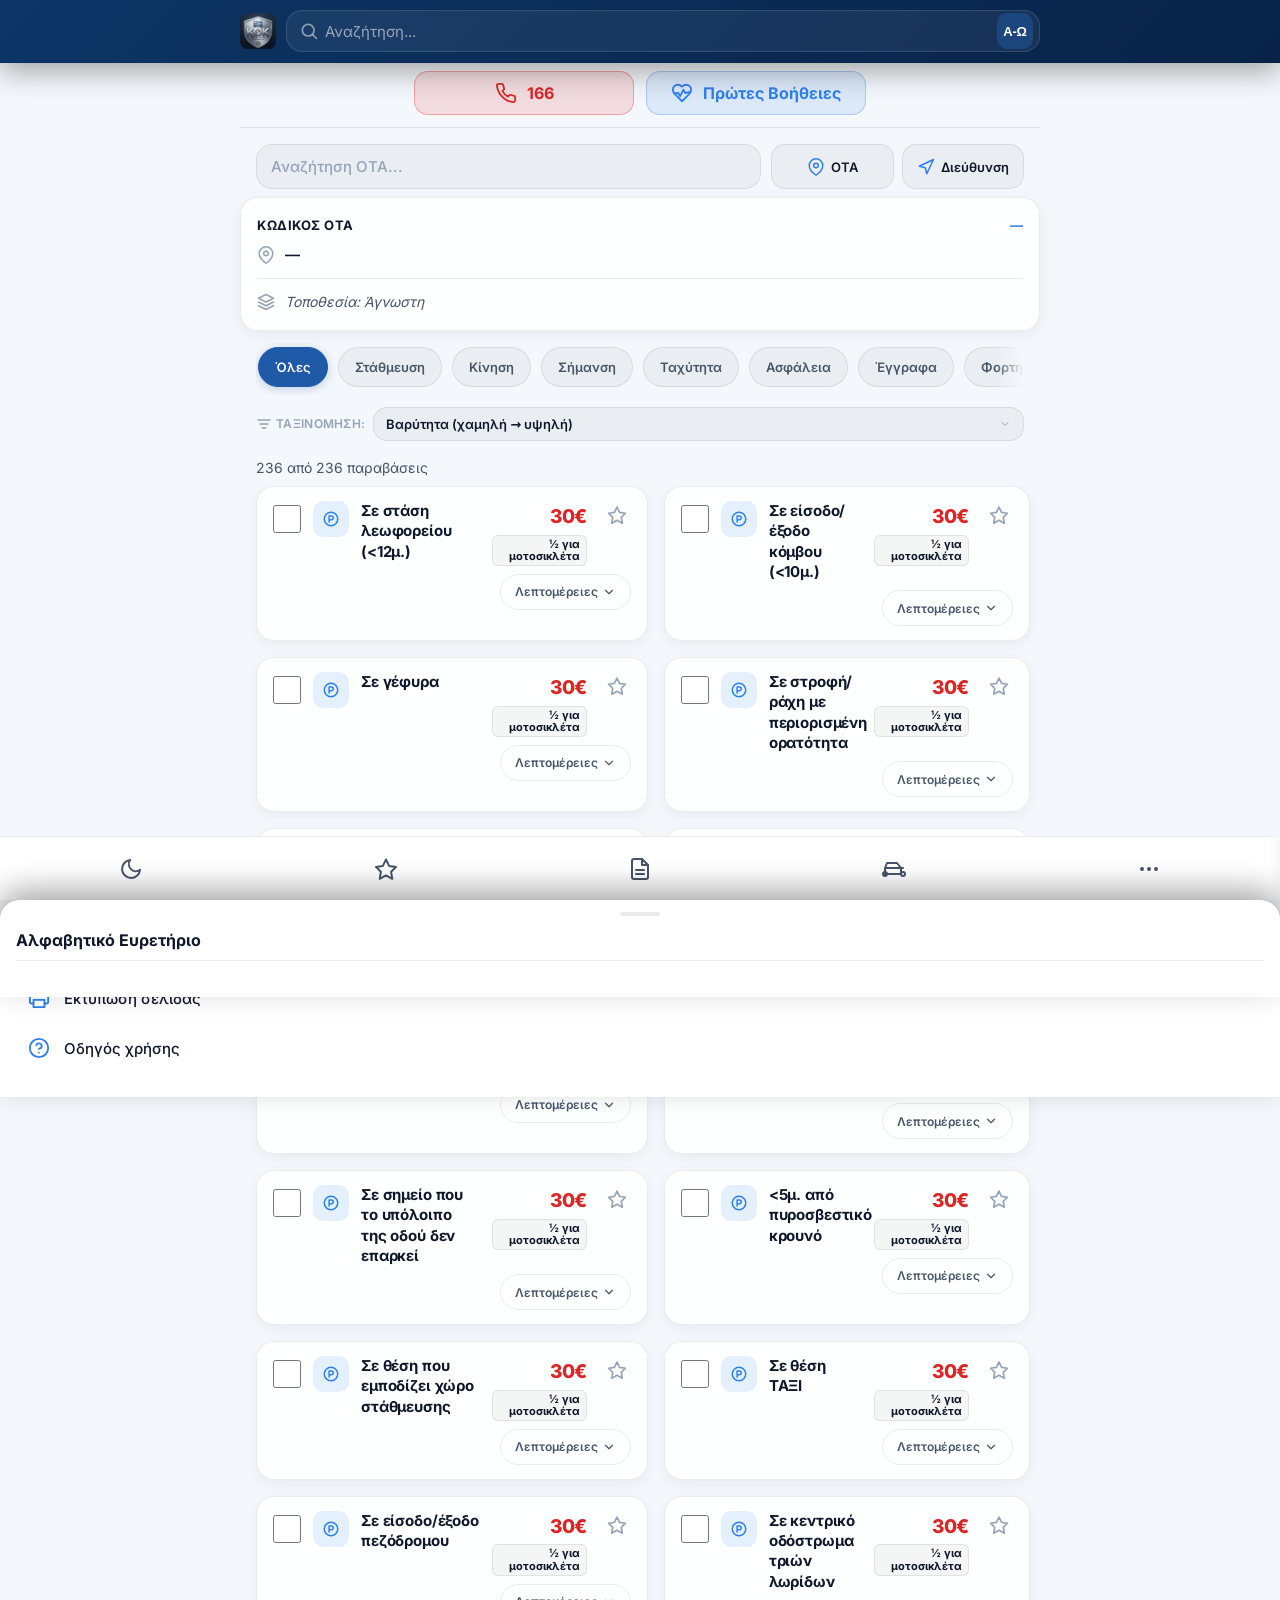
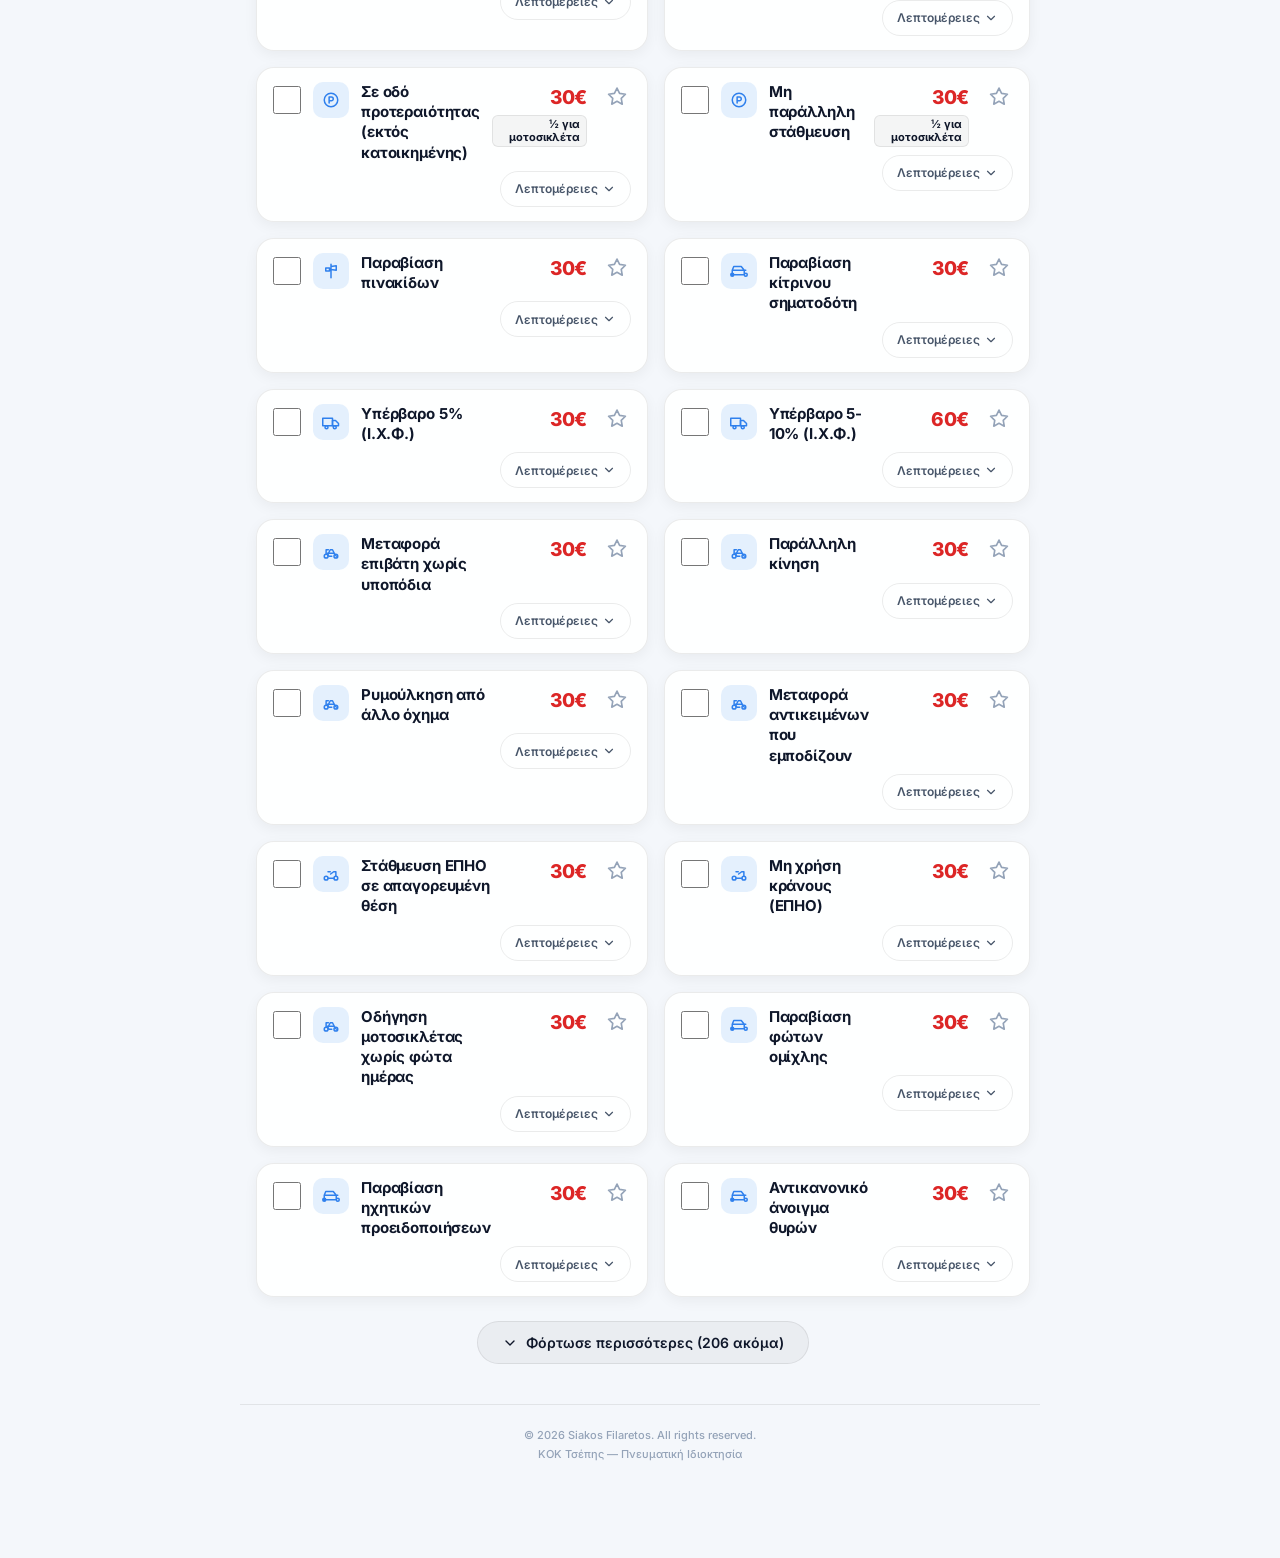
==== commit ba651172: "Update index.html" ====
--- a/index.html
+++ b/index.html
@@ -159,7 +159,7 @@
 <!-- ===== FOOTER ===== -->
 <footer class="footer">
     <p>© 2026 Siakos Filaretos. All rights reserved.</p>
-    <p>ΚΟΚ Τσέπης v25 — Πνευματική Ιδιοκτησία</p>
+    <p>ΚΟΚ Τσέπης — Πνευματική Ιδιοκτησία</p>
 </footer>
 
 <!-- ===== TOAST ===== -->
@@ -175,6 +175,7 @@
 <!-- ===== SIGN MODAL ===== -->
 <div id="signModal">
     <div class="modal-box">
+        <button class="modal-close-btn" onclick="closeSignModal()">✕</button>
         <img id="modalSignImg" src="" alt="Πινακίδα">
         <h3 id="modalSignName"></h3>
         <div class="modal-details" id="modalSignDetails"></div>
@@ -185,7 +186,7 @@
 <!-- ===== GUIDE MODAL ===== -->
 <div id="guideModal" class="guide-modal" style="display:none;">
     <div class="guide-modal-card">
-        <button class="guide-modal-close" onclick="closeGuideModal()">✕</button>
+        <button class="guide-modal-close modal-close-btn" onclick="closeGuideModal()">✕</button>
         <h2>Οδηγός χρήσης</h2>
         <div class="guide-content">
             <section><h3>Αναζήτηση παραβάσεων</h3><p>Πληκτρολόγησε λέξη-κλειδί για γρήγορη εύρεση. Η αναζήτηση αγνοεί τόνους, κεφαλαία/πεζά και ορθογραφικά.</p></section>
@@ -197,8 +198,13 @@
             <section><h3>Έλεγχος οχήματος</h3><p>Έλεγχος ασφάλισης μέσω OpenCar (gov.gr).</p></section>
             <section><h3>Πρώτες Βοήθειες</h3><p>Οδηγίες ΚΑΡΠΑ &amp; AED με μετρονόμο και χρονόμετρο.</p></section>
             <section><h3>Άμεση κλήση</h3><p>166 (ΕΚΑΒ) ή 112.</p></section>
-            <section><h3>Πηγή δεδομένων</h3><p>Δεδομένα βάσει του Κώδικα Οδικής Κυκλοφορίας (Ν.5209/2025) όπως ίσχυε κατά την ημερομηνία ενημέρωσης. <span id="guideDataVersion">Έκδοση δεδομένων: Σεπτέμβριος 2025</span></p></section>
-            <section><h3>Αποποίηση Ευθύνης</h3><p>Η εφαρμογή «ΚΟΚ Τσέπης» αποτελεί βοηθητικό εργαλείο αναφοράς και δεν αποτελεί επίσημη πηγή του Κώδικα Οδικής Κυκλοφορίας. Ο χρήστης οφείλει να επαληθεύει τις πληροφορίες με τις επίσημες πηγές και τις ισχύουσες διατάξεις. Ο δημιουργός δεν φέρει καμία ευθύνη για τυχόν λάθη, παραλείψεις ή συνέπειες από τη χρήση της εφαρμογής.</p></section>
+            <section><h3>Πηγές δεδομένων</h3><p>Δεδομένα βάσει του Κώδικα Οδικής Κυκλοφορίας (Ν.5209/2025) όπως ίσχυε κατά την ημερομηνία ενημέρωσης. <span id="guideDataVersion">Έκδοση δεδομένων: Σεπτέμβριος 2025</span></p>
+<p>Επίσημες πηγές για επαλήθευση:<br>
+<a href="https://www.et.gr" target="_blank" rel="noopener">Εθνικό Τυπογραφείο (ΦΕΚ)</a><br>
+<a href="https://www.hellenicparliament.gr" target="_blank" rel="noopener">Ελληνικό Κοινοβούλιο</a><br>
+<a href="https://www.gov.gr" target="_blank" rel="noopener">gov.gr</a></p>
+</section>
+            <section><h3>Αποποίηση Ευθύνης</h3><p><strong>Η εφαρμογή «ΚΟΚ Τσέπης» ΔΕΝ αποτελεί επίσημη κυβερνητική εφαρμογή και ΔΕΝ εκπροσωπεί, ούτε συνδέεται με οποιονδήποτε κρατικό ή κυβερνητικό φορέα.</strong> Αποτελεί ανεξάρτητο, βοηθητικό εργαλείο αναφοράς για ενημερωτικούς σκοπούς. Ο χρήστης οφείλει να επαληθεύει τις πληροφορίες με τις επίσημες πηγές και τις ισχύουσες διατάξεις. Ο δημιουργός δεν φέρει καμία ευθύνη για τυχόν λάθη, παραλείψεις ή συνέπειες από τη χρήση της εφαρμογής.</p></section>
             <section><h3>Πολιτική Απορρήτου</h3><p>Η εφαρμογή δεν συλλέγει και δεν διαβιβάζει προσωπικά δεδομένα σε δικό της διακομιστή. Τα αγαπημένα, η επιλογή ΟΤΑ και η τελευταία διεύθυνση αποθηκεύονται μόνο τοπικά στη συσκευή σας. Δεν χρησιμοποιούνται cookies παρακολούθησης ούτε υπηρεσίες analytics. Όταν χρησιμοποιείτε τον αυτόματο εντοπισμό ΟΤΑ ή διεύθυνσης, η τοποθεσία GPS της συσκευής σας αποστέλλεται στις υπηρεσίες geocoding OpenCage και OpenStreetMap (Nominatim) αποκλειστικά για την εύρεση του δήμου/διεύθυνσης — δεν αποθηκεύεται από αυτές τις υπηρεσίες μέσω της εφαρμογής. Ο έλεγχος οχήματος ανοίγει εξωτερικό σύνδεσμο (OpenCar/gov.gr) μόνο όταν το ζητήσετε — η πινακίδα αντιγράφεται τοπικά και δεν αποστέλλεται από την εφαρμογή.</p></section>
         </div>
     </div>
@@ -207,8 +213,8 @@
 <!-- ===== UPDATE (NEW DATA VERSION) MODAL ===== -->
 <div id="updateModal" class="update-modal" style="display:none;">
     <div class="update-modal-card">
-        <button class="update-modal-close" onclick="closeUpdateModal()">✕</button>
-        <h2>🔔 Νέα Έκδοση Δεδομένων</h2>
+        <button class="update-modal-close modal-close-btn" onclick="closeUpdateModal()">✕</button>
+        <h2>Νέα Έκδοση Δεδομένων</h2>
         <p>Τα δεδομένα της εφαρμογής ενημερώθηκαν.</p>
         <table class="version-table">
             <tr><td>Προηγούμενη:</td><td id="prevVersion">—</td></tr>
@@ -228,7 +234,7 @@
 <!-- ===== VEHICLE CHECK MODAL ===== -->
 <div id="vehicleCheckModal" class="vehicle-modal" style="display:none;">
     <div class="vehicle-modal-card">
-        <button class="vehicle-modal-close" onclick="closeVehicleCheck()">×</button>
+        <button class="vehicle-modal-close modal-close-btn" onclick="closeVehicleCheck()">✕</button>
         <h2>Έλεγχος οχήματος</h2>
         <p class="vehicle-modal-subtitle">Έλεγχος ασφάλισης μέσω OpenCar (gov.gr).</p>
         <label for="vehiclePlateInput">Αριθμός κυκλοφορίας</label>
--- a/styles.css
+++ b/styles.css
@@ -1373,8 +1373,10 @@
     display: none;
     position: fixed;
     inset: 0;
-    background: rgba(0,0,0,0.85);
-    z-index: 1000;
+    background: rgba(0,0,0,0.6);
+    backdrop-filter: blur(3px);
+    -webkit-backdrop-filter: blur(3px);
+    z-index: 10000;
     justify-content: center;
     align-items: center;
     padding: 20px;
@@ -1387,8 +1389,11 @@
     padding: 24px;
     text-align: center;
     border: 1px solid var(--border);
+    border-top: 3px solid #D9B36C;
     max-height: 90vh;
     overflow-y: auto;
+    box-shadow: 0 16px 40px rgba(0, 0, 0, 0.22);
+    position: relative;
 }
 #signModal .modal-box img {
     max-width: 100%;
@@ -1420,6 +1425,29 @@
     font-weight: 600;
     cursor: pointer;
     font-family: inherit;
+}
+
+.modal-close-btn {
+    position: absolute;
+    top: 12px;
+    right: 12px;
+    width: 32px;
+    height: 32px;
+    display: flex;
+    align-items: center;
+    justify-content: center;
+    background: transparent;
+    border: none;
+    border-radius: 50%;
+    font-size: 18px;
+    color: var(--muted);
+    cursor: pointer;
+    transition: background 0.15s, color 0.15s;
+    -webkit-tap-highlight-color: transparent;
+}
+.modal-close-btn:hover {
+    background: var(--surface2);
+    color: var(--text);
 }
 
 .sign-unverified-warning {
@@ -1449,13 +1477,14 @@
 .guide-modal {
     position: fixed;
     inset: 0;
-    z-index: 10001;
+    z-index: 10000;
     display: flex;
     align-items: center;
     justify-content: center;
     padding: 18px;
     background: rgba(0,0,0,0.6);
-    backdrop-filter: blur(4px);
+    backdrop-filter: blur(3px);
+    -webkit-backdrop-filter: blur(3px);
 }
 .guide-modal-card {
     background: var(--bg2);
@@ -1466,21 +1495,16 @@
     overflow-y: auto;
     padding: 24px;
     border: 1px solid var(--border);
-    box-shadow: var(--shadow);
-}
-.guide-modal-close {
-    float: right;
-    background: transparent;
-    border: none;
-    font-size: 24px;
-    color: var(--muted);
-    cursor: pointer;
+    border-top: 3px solid #D9B36C;
+    box-shadow: 0 16px 40px rgba(0, 0, 0, 0.22);
+    position: relative;
 }
 .guide-modal-card h2 {
-    font-size: 22px;
+    font-size: 20px;
     font-weight: 700;
     color: var(--text);
     margin-bottom: 12px;
+    padding-right: 28px;
 }
 .guide-content {
     display: flex;
@@ -1515,7 +1539,8 @@
     justify-content: center;
     padding: 18px;
     background: rgba(0,0,0,0.6);
-    backdrop-filter: blur(4px);
+    backdrop-filter: blur(3px);
+    -webkit-backdrop-filter: blur(3px);
 }
 .vehicle-modal-card {
     background: var(--bg2);
@@ -1524,13 +1549,16 @@
     width: 100%;
     padding: 24px;
     border: 1px solid var(--border);
-    box-shadow: var(--shadow);
+    border-top: 3px solid #D9B36C;
+    box-shadow: 0 16px 40px rgba(0, 0, 0, 0.22);
+    position: relative;
 }
 .vehicle-modal-card h2 {
-    font-size: 22px;
+    font-size: 20px;
     font-weight: 700;
     color: var(--text);
     margin-bottom: 6px;
+    padding-right: 28px;
 }
 .vehicle-modal-subtitle {
     color: var(--text2);
@@ -1603,28 +1631,20 @@
     background: var(--blue);
     color: #fff;
 }
-.vehicle-modal-close {
-    float: right;
-    background: transparent;
-    border: none;
-    font-size: 24px;
-    color: var(--muted);
-    cursor: pointer;
-    padding: 4px 8px;
-}
-
 /* ============================================================
    UPDATE (NEW DATA VERSION) MODAL
    ============================================================ */
 .update-modal {
     position: fixed;
     inset: 0;
-    z-index: 10001;
+    z-index: 10000;
     display: flex;
     align-items: center;
     justify-content: center;
     padding: 18px;
     background: rgba(0,0,0,0.6);
+    backdrop-filter: blur(3px);
+    -webkit-backdrop-filter: blur(3px);
 }
 .update-modal-card {
     background: var(--bg2);
@@ -1635,21 +1655,16 @@
     overflow-y: auto;
     padding: 24px;
     border: 1px solid var(--border);
-    box-shadow: var(--shadow);
-}
-.update-modal-close {
-    float: right;
-    background: transparent;
-    border: none;
-    font-size: 24px;
-    color: var(--muted);
-    cursor: pointer;
+    border-top: 3px solid #D9B36C;
+    box-shadow: 0 16px 40px rgba(0, 0, 0, 0.22);
+    position: relative;
 }
 .update-modal-card h2 {
-    font-size: 19px;
+    font-size: 20px;
     font-weight: 700;
     color: var(--text);
     margin-bottom: 8px;
+    padding-right: 28px;
 }
 .update-modal-card > p {
     font-size: 14px;
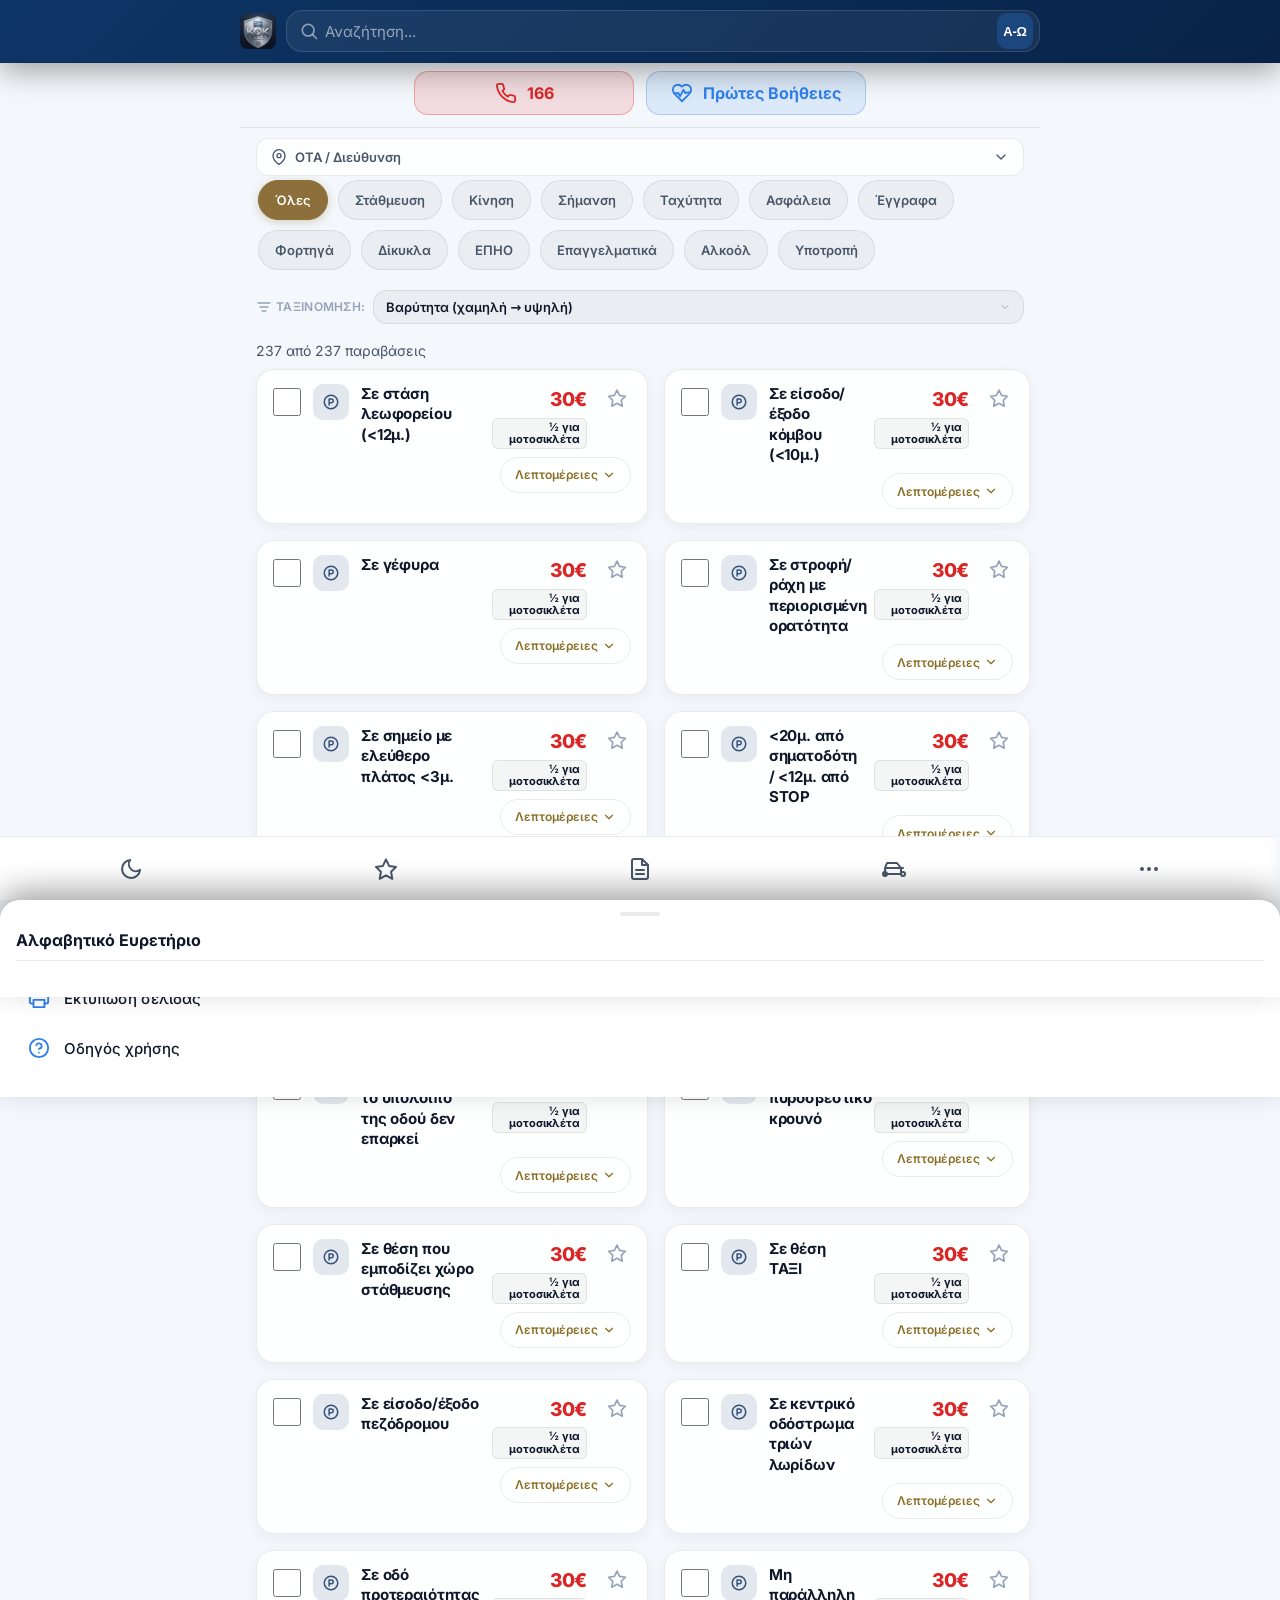
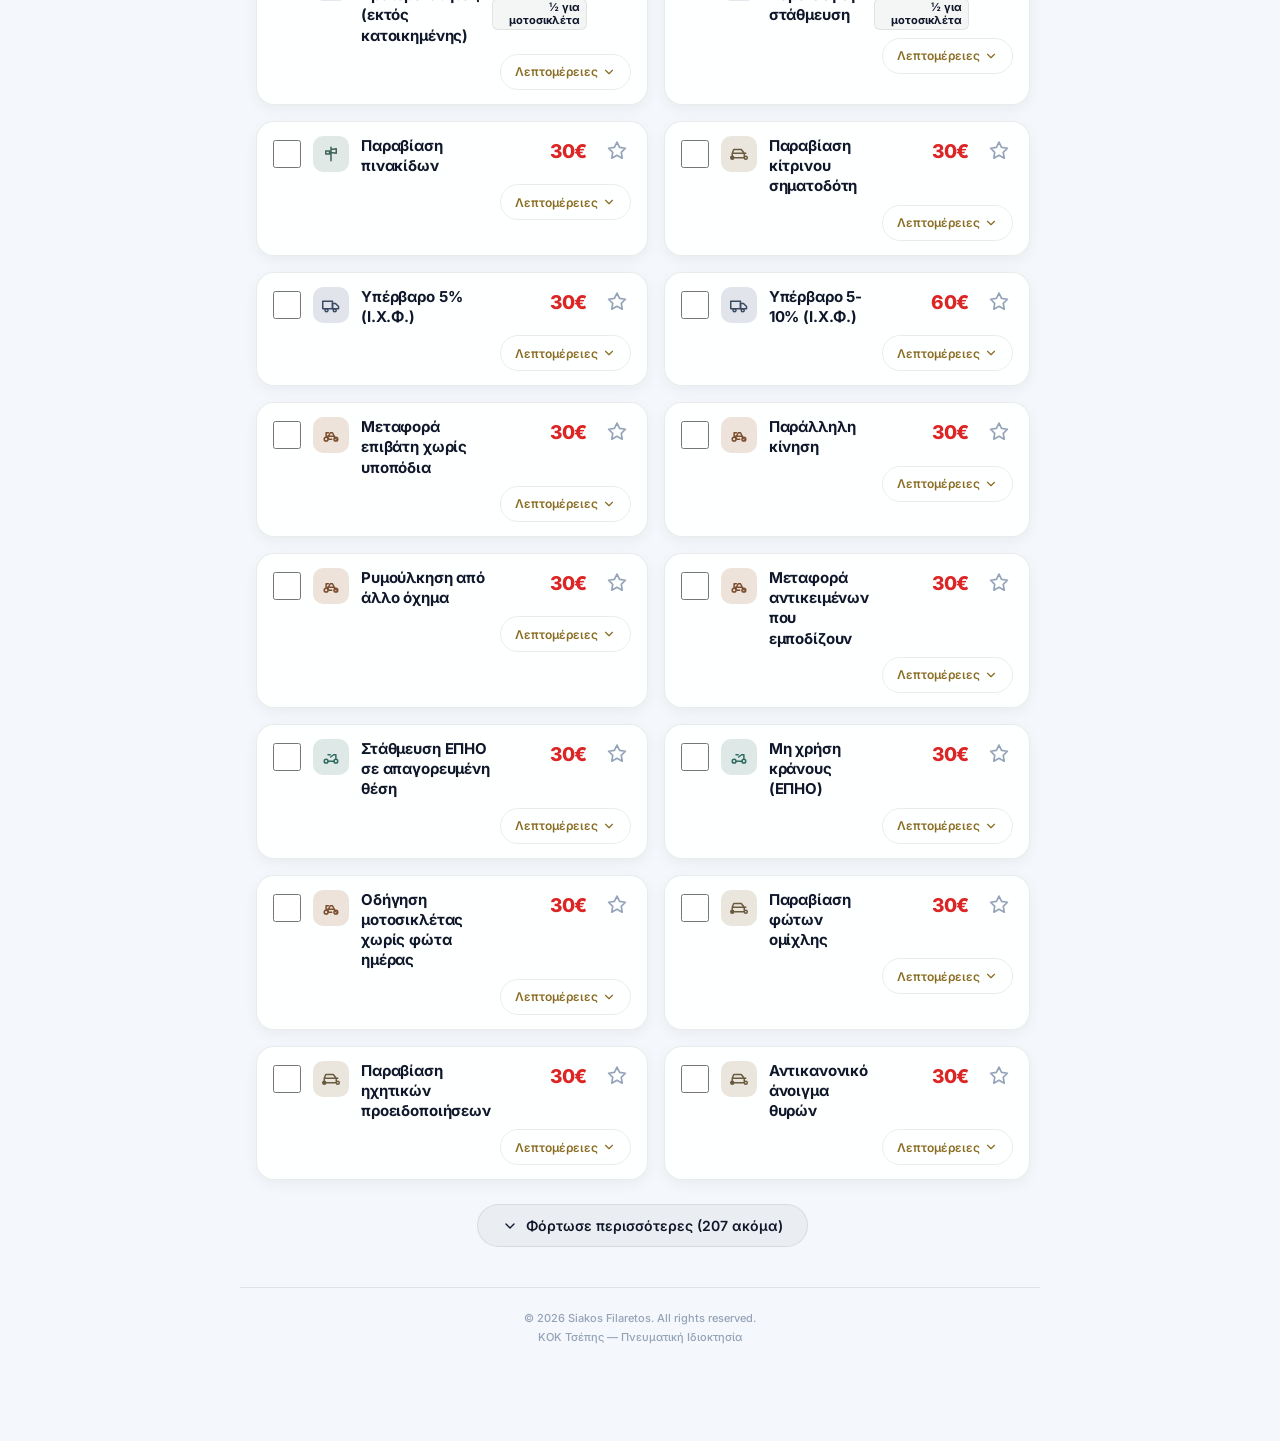
==== commit 8fcba162: "New UI" ====
--- a/index.html
+++ b/index.html
@@ -67,43 +67,55 @@
     </button>
 </div>
 
-<!-- ===== OTA & ADDRESS ===== -->
-<div class="ota-address-grid">
-    <div class="ota-input-wrap">
-        <input type="text" id="otaSearchInput" placeholder="Αναζήτηση ΟΤΑ..." oninput="onOtaSearch()" autocomplete="off">
-        <div class="ota-suggestions" id="otaSuggestions"></div>
-    </div>
-    <div class="geo-buttons">
-        <button id="geoBtn" class="geo-btn" onclick="detectLocation()" title="Εύρεση ΟΤΑ">
+<!-- ===== OTA & ADDRESS (collapsible) ===== -->
+<div class="ota-section" id="otaSection">
+    <button class="ota-section-toggle" onclick="toggleOtaSection()" aria-expanded="false" aria-controls="otaSectionBody">
+        <span class="ota-section-toggle-label">
             <svg class="icon-svg" viewBox="0 0 24 24" fill="none" stroke="currentColor" stroke-width="2" stroke-linecap="round" stroke-linejoin="round"><path d="M21 10c0 7-9 13-9 13s-9-6-9-13a9 9 0 0 1 18 0z"/><circle cx="12" cy="10" r="3"/></svg>
-            <span>ΟΤΑ</span>
-        </button>
-        <button id="addrBtn" class="geo-btn" onclick="detectAddress()" title="Εντοπισμός διεύθυνσης">
-            <svg class="icon-svg" viewBox="0 0 24 24" fill="none" stroke="currentColor" stroke-width="2" stroke-linecap="round" stroke-linejoin="round"><polygon points="3 11 22 2 13 21 11 13 3 11"/></svg>
-            <span>Διεύθυνση</span>
-        </button>
-    </div>
-</div>
-
-<!-- ===== OTA CARD ===== -->
-<div class="ota-card" id="otaCard">
-    <div class="ota-card-row">
-        <span class="ota-label">ΚΩΔΙΚΟΣ ΟΤΑ</span>
-        <span class="ota-code" id="otaCodeDisplay">—</span>
-    </div>
-    <div class="ota-card-row">
-        <svg class="icon-svg" viewBox="0 0 24 24" fill="none" stroke="currentColor" stroke-width="2" stroke-linecap="round" stroke-linejoin="round"><path d="M21 10c0 7-9 13-9 13s-9-6-9-13a9 9 0 0 1 18 0z"/><circle cx="12" cy="10" r="3"/></svg>
-        <span id="otaNameDisplay">—</span>
-    </div>
-    <div class="ota-divider"></div>
-    <div class="ota-card-row">
-        <svg class="icon-svg" viewBox="0 0 24 24" fill="none" stroke="currentColor" stroke-width="2" stroke-linecap="round" stroke-linejoin="round"><path d="M12 2L2 7l10 5 10-5-10-5z"/><path d="M2 17l10 5 10-5"/><path d="M2 12l10 5 10-5"/></svg>
-        <span id="addressText" class="address-placeholder">Τοποθεσία: Άγνωστη</span>
+            ΟΤΑ / Διεύθυνση
+        </span>
+        <svg class="icon-svg ota-section-chevron" viewBox="0 0 24 24" fill="none" stroke="currentColor" stroke-width="2" stroke-linecap="round" stroke-linejoin="round"><polyline points="6 9 12 15 18 9"/></svg>
+    </button>
+    <div class="ota-section-body" id="otaSectionBody">
+        <div class="ota-address-grid">
+            <div class="ota-input-wrap">
+                <input type="text" id="otaSearchInput" placeholder="Αναζήτηση ΟΤΑ..." oninput="onOtaSearch()" autocomplete="off">
+                <div class="ota-suggestions" id="otaSuggestions"></div>
+            </div>
+            <div class="geo-buttons">
+                <button id="geoBtn" class="geo-btn" onclick="detectLocation()" title="Εύρεση ΟΤΑ">
+                    <svg class="icon-svg" viewBox="0 0 24 24" fill="none" stroke="currentColor" stroke-width="2" stroke-linecap="round" stroke-linejoin="round"><path d="M21 10c0 7-9 13-9 13s-9-6-9-13a9 9 0 0 1 18 0z"/><circle cx="12" cy="10" r="3"/></svg>
+                    <span>ΟΤΑ</span>
+                </button>
+                <button id="addrBtn" class="geo-btn" onclick="detectAddress()" title="Εντοπισμός διεύθυνσης">
+                    <svg class="icon-svg" viewBox="0 0 24 24" fill="none" stroke="currentColor" stroke-width="2" stroke-linecap="round" stroke-linejoin="round"><polygon points="3 11 22 2 13 21 11 13 3 11"/></svg>
+                    <span>Διεύθυνση</span>
+                </button>
+            </div>
+        </div>
+
+        <!-- ===== OTA CARD ===== -->
+        <div class="ota-card" id="otaCard">
+            <div class="ota-card-row">
+                <span class="ota-label">ΚΩΔΙΚΟΣ ΟΤΑ</span>
+                <span class="ota-code" id="otaCodeDisplay">—</span>
+            </div>
+            <div class="ota-card-row">
+                <svg class="icon-svg" viewBox="0 0 24 24" fill="none" stroke="currentColor" stroke-width="2" stroke-linecap="round" stroke-linejoin="round"><path d="M21 10c0 7-9 13-9 13s-9-6-9-13a9 9 0 0 1 18 0z"/><circle cx="12" cy="10" r="3"/></svg>
+                <span id="otaNameDisplay">—</span>
+            </div>
+            <div class="ota-divider"></div>
+            <div class="ota-card-row">
+                <svg class="icon-svg" viewBox="0 0 24 24" fill="none" stroke="currentColor" stroke-width="2" stroke-linecap="round" stroke-linejoin="round"><path d="M12 2L2 7l10 5 10-5-10-5z"/><path d="M2 17l10 5 10-5"/><path d="M2 12l10 5 10-5"/></svg>
+                <span id="addressText" class="address-placeholder">Τοποθεσία: Άγνωστη</span>
+            </div>
+        </div>
     </div>
 </div>
 
 <!-- ===== FILTERS ===== -->
 <div class="filters-wrapper">
+
     <div class="filters" id="filterContainer">
         <button data-filter="all" onclick="setFilter('all')" class="active">Όλες</button>
         <button data-filter="στάθμευση" onclick="setFilter('στάθμευση')">Στάθμευση</button>
@@ -198,11 +210,11 @@
             <section><h3>Έλεγχος οχήματος</h3><p>Έλεγχος ασφάλισης μέσω OpenCar (gov.gr).</p></section>
             <section><h3>Πρώτες Βοήθειες</h3><p>Οδηγίες ΚΑΡΠΑ &amp; AED με μετρονόμο και χρονόμετρο.</p></section>
             <section><h3>Άμεση κλήση</h3><p>166 (ΕΚΑΒ) ή 112.</p></section>
-            <section><h3>Πηγές δεδομένων</h3><p>Δεδομένα βάσει του Κώδικα Οδικής Κυκλοφορίας (Ν.5209/2025) όπως ίσχυε κατά την ημερομηνία ενημέρωσης. <span id="guideDataVersion">Έκδοση δεδομένων: Σεπτέμβριος 2025</span></p>
-<p>Επίσημες πηγές για επαλήθευση:<br>
-<a href="https://www.et.gr" target="_blank" rel="noopener">Εθνικό Τυπογραφείο (ΦΕΚ)</a><br>
-<a href="https://www.hellenicparliament.gr" target="_blank" rel="noopener">Ελληνικό Κοινοβούλιο</a><br>
-<a href="https://www.gov.gr" target="_blank" rel="noopener">gov.gr</a></p>
+            <section><h3>Πηγές δεδομένων</h3><p>Δεδομένα βάσει του Κώδικα Οδικής Κυκλοφορίας (Ν.5209/2025) όπως ίσχυε κατά την ημερομηνία ενημέρωσης. <span id="guideDataVersion">Έκδοση δεδομένων: Σεπτέμβριος 2025</span></p>
+<p>Επίσημες πηγές για επαλήθευση:<br>
+<a href="https://www.et.gr" target="_blank" rel="noopener">Εθνικό Τυπογραφείο (ΦΕΚ)</a><br>
+<a href="https://www.hellenicparliament.gr" target="_blank" rel="noopener">Ελληνικό Κοινοβούλιο</a><br>
+<a href="https://www.gov.gr" target="_blank" rel="noopener">gov.gr</a></p>
 </section>
             <section><h3>Αποποίηση Ευθύνης</h3><p><strong>Η εφαρμογή «ΚΟΚ Τσέπης» ΔΕΝ αποτελεί επίσημη κυβερνητική εφαρμογή και ΔΕΝ εκπροσωπεί, ούτε συνδέεται με οποιονδήποτε κρατικό ή κυβερνητικό φορέα.</strong> Αποτελεί ανεξάρτητο, βοηθητικό εργαλείο αναφοράς για ενημερωτικούς σκοπούς. Ο χρήστης οφείλει να επαληθεύει τις πληροφορίες με τις επίσημες πηγές και τις ισχύουσες διατάξεις. Ο δημιουργός δεν φέρει καμία ευθύνη για τυχόν λάθη, παραλείψεις ή συνέπειες από τη χρήση της εφαρμογής.</p></section>
             <section><h3>Πολιτική Απορρήτου</h3><p>Η εφαρμογή δεν συλλέγει και δεν διαβιβάζει προσωπικά δεδομένα σε δικό της διακομιστή. Τα αγαπημένα, η επιλογή ΟΤΑ και η τελευταία διεύθυνση αποθηκεύονται μόνο τοπικά στη συσκευή σας. Δεν χρησιμοποιούνται cookies παρακολούθησης ούτε υπηρεσίες analytics. Όταν χρησιμοποιείτε τον αυτόματο εντοπισμό ΟΤΑ ή διεύθυνσης, η τοποθεσία GPS της συσκευής σας αποστέλλεται στις υπηρεσίες geocoding OpenCage και OpenStreetMap (Nominatim) αποκλειστικά για την εύρεση του δήμου/διεύθυνσης — δεν αποθηκεύεται από αυτές τις υπηρεσίες μέσω της εφαρμογής. Ο έλεγχος οχήματος ανοίγει εξωτερικό σύνδεσμο (OpenCar/gov.gr) μόνο όταν το ζητήσετε — η πινακίδα αντιγράφεται τοπικά και δεν αποστέλλεται από την εφαρμογή.</p></section>
--- a/styles.css
+++ b/styles.css
@@ -43,6 +43,9 @@
     --card-bg: rgba(255, 255, 255, 0.9);
     --bottom-nav-height: 64px;
     --selection-footer-height: 64px;
+    --gold: #D9B36C;
+    --gold-strong: #8C6F3A;
+    --gold-text: #8A6D23;
 }
 
 body.dark {
@@ -58,6 +61,7 @@
     --shadow: 0 12px 28px rgba(0, 0, 0, 0.28);
     --header-bg: linear-gradient(135deg, #0D3566, #082347);
     --card-bg: rgba(8, 23, 47, 0.58);
+    --gold-text: #E8CC96;
 }
 
 html {
@@ -313,13 +317,56 @@
 /* ============================================================
    OTA & ADDRESS
    ============================================================ */
+.ota-section {
+    max-width: 800px;
+    margin: 0 auto;
+    padding: 0 16px;
+}
+.ota-section-toggle {
+    display: flex;
+    align-items: center;
+    justify-content: space-between;
+    width: 100%;
+    background: var(--surface);
+    border: 1px solid var(--border);
+    border-radius: 12px;
+    padding: 10px 14px;
+    margin-top: 10px;
+    cursor: pointer;
+    font-family: inherit;
+    font-size: 13px;
+    font-weight: 600;
+    color: var(--text2);
+}
+.ota-section-toggle-label {
+    display: flex;
+    align-items: center;
+    gap: 8px;
+}
+.ota-section-toggle-label .icon-svg {
+    width: 16px;
+    height: 16px;
+    color: var(--text2);
+}
+.ota-section-chevron {
+    width: 16px;
+    height: 16px;
+    transition: transform 0.2s ease;
+}
+.ota-section.open .ota-section-chevron {
+    transform: rotate(180deg);
+}
+.ota-section-body {
+    display: none;
+}
+.ota-section.open .ota-section-body {
+    display: block;
+}
 .ota-address-grid {
     display: grid;
     grid-template-columns: 2fr 1fr;
     gap: 10px;
-    padding: 16px 16px 8px 16px;
-    max-width: 800px;
-    margin: 0 auto;
+    padding: 12px 0 8px 0;
 }
 .ota-input-wrap {
     position: relative;
@@ -415,7 +462,7 @@
     .ota-address-grid {
         grid-template-columns: 1fr;
         gap: 8px;
-        padding: 12px 12px 6px 12px;
+        padding: 10px 0 6px 0;
     }
     .geo-buttons {
         gap: 6px;
@@ -491,16 +538,9 @@
 }
 .filters {
     display: flex;
-    overflow-x: auto;
+    flex-wrap: wrap;
     gap: 10px;
     padding: 4px 2px 8px 2px;
-    scrollbar-width: none;
-    -webkit-overflow-scrolling: touch;
-    -webkit-mask-image: linear-gradient(to right, black calc(100% - 28px), transparent 100%);
-    mask-image: linear-gradient(to right, black calc(100% - 28px), transparent 100%);
-}
-.filters::-webkit-scrollbar {
-    display: none;
 }
 .filters button {
     flex: 0 0 auto;
@@ -519,10 +559,10 @@
     white-space: nowrap;
 }
 .filters button.active {
-    background: var(--blue);
+    background: var(--gold-strong);
     color: #fff;
-    border-color: var(--blue);
-    box-shadow: 0 2px 8px rgba(30, 90, 168, 0.25);
+    border-color: var(--gold-strong);
+    box-shadow: 0 2px 8px rgba(140, 111, 58, 0.3);
 }
 .filters button:hover:not(.active) {
     background: var(--surface);
@@ -672,6 +712,19 @@
     transform: translateY(-1px);
     box-shadow: 0 6px 18px rgba(0, 0, 0, 0.08);
 }
+.violation-card.selected {
+    background: rgba(251, 246, 236, 0.94);
+    border-color: var(--gold);
+}
+body.dark .violation-card.selected {
+    background: rgba(43, 34, 12, 0.55);
+}
+.card-selected-label {
+    font-size: 11px;
+    font-weight: 600;
+    color: var(--gold-text);
+    margin-top: 2px;
+}
 
 .violation-card .card-top {
     display: flex;
@@ -693,6 +746,58 @@
     height: 18px;
     color: var(--blue-light);
 }
+
+/* Per-category icon badge colors — muted/institutional tones, not saturated */
+.violation-card .card-icon[data-category="στάθμευση"] { background: #E3E8EF; }
+.violation-card .card-icon[data-category="στάθμευση"] .icon-svg { color: #35507A; }
+.violation-card .card-icon[data-category="κίνηση"] { background: #EAE6DE; }
+.violation-card .card-icon[data-category="κίνηση"] .icon-svg { color: #6B5B3E; }
+.violation-card .card-icon[data-category="σήμανση"] { background: #E1E9E6; }
+.violation-card .card-icon[data-category="σήμανση"] .icon-svg { color: #3D6259; }
+.violation-card .card-icon[data-category="ταχύτητα"] { background: #F0E6DE; }
+.violation-card .card-icon[data-category="ταχύτητα"] .icon-svg { color: #8A4A2E; }
+.violation-card .card-icon[data-category="ασφάλεια"] { background: #EFE1E3; }
+.violation-card .card-icon[data-category="ασφάλεια"] .icon-svg { color: #7A3A42; }
+.violation-card .card-icon[data-category="έγγραφα"] { background: #E6E9DD; }
+.violation-card .card-icon[data-category="έγγραφα"] .icon-svg { color: #56603A; }
+.violation-card .card-icon[data-category="φορτηγά"] { background: #E1E4EA; }
+.violation-card .card-icon[data-category="φορτηγά"] .icon-svg { color: #3A4A63; }
+.violation-card .card-icon[data-category="δίκυκλα"] { background: #EDE3DA; }
+.violation-card .card-icon[data-category="δίκυκλα"] .icon-svg { color: #7A4D2E; }
+.violation-card .card-icon[data-category="ΕΠΗΟ"] { background: #DEE9E7; }
+.violation-card .card-icon[data-category="ΕΠΗΟ"] .icon-svg { color: #2E6B63; }
+.violation-card .card-icon[data-category="επαγγελματικά"] { background: #E7E1EA; }
+.violation-card .card-icon[data-category="επαγγελματικά"] .icon-svg { color: #5A3E6B; }
+.violation-card .card-icon[data-category="αλκοόλ"] { background: #F0DFDF; }
+.violation-card .card-icon[data-category="αλκοόλ"] .icon-svg { color: #8A2E2E; }
+.violation-card .card-icon[data-category="υποτροπή"] { background: #E3E3E3; }
+.violation-card .card-icon[data-category="υποτροπή"] .icon-svg { color: #444444; }
+
+body.dark .violation-card .card-icon[data-category="στάθμευση"] { background: rgba(80, 120, 180, 0.18); }
+body.dark .violation-card .card-icon[data-category="στάθμευση"] .icon-svg { color: #8FAFDE; }
+body.dark .violation-card .card-icon[data-category="κίνηση"] { background: rgba(160, 140, 90, 0.18); }
+body.dark .violation-card .card-icon[data-category="κίνηση"] .icon-svg { color: #D2BE94; }
+body.dark .violation-card .card-icon[data-category="σήμανση"] { background: rgba(70, 140, 120, 0.18); }
+body.dark .violation-card .card-icon[data-category="σήμανση"] .icon-svg { color: #8FC2B4; }
+body.dark .violation-card .card-icon[data-category="ταχύτητα"] { background: rgba(180, 100, 60, 0.18); }
+body.dark .violation-card .card-icon[data-category="ταχύτητα"] .icon-svg { color: #E0A57E; }
+body.dark .violation-card .card-icon[data-category="ασφάλεια"] { background: rgba(170, 80, 95, 0.18); }
+body.dark .violation-card .card-icon[data-category="ασφάλεια"] .icon-svg { color: #DE97A2; }
+body.dark .violation-card .card-icon[data-category="έγγραφα"] { background: rgba(130, 150, 80, 0.18); }
+body.dark .violation-card .card-icon[data-category="έγγραφα"] .icon-svg { color: #B8C48F; }
+body.dark .violation-card .card-icon[data-category="φορτηγά"] { background: rgba(80, 100, 140, 0.18); }
+body.dark .violation-card .card-icon[data-category="φορτηγά"] .icon-svg { color: #93A8CC; }
+body.dark .violation-card .card-icon[data-category="δίκυκλα"] { background: rgba(170, 110, 60, 0.18); }
+body.dark .violation-card .card-icon[data-category="δίκυκλα"] .icon-svg { color: #DDAE7E; }
+body.dark .violation-card .card-icon[data-category="ΕΠΗΟ"] { background: rgba(60, 150, 135, 0.18); }
+body.dark .violation-card .card-icon[data-category="ΕΠΗΟ"] .icon-svg { color: #85CABF; }
+body.dark .violation-card .card-icon[data-category="επαγγελματικά"] { background: rgba(120, 80, 150, 0.18); }
+body.dark .violation-card .card-icon[data-category="επαγγελματικά"] .icon-svg { color: #BC9CD1; }
+body.dark .violation-card .card-icon[data-category="αλκοόλ"] { background: rgba(180, 60, 60, 0.18); }
+body.dark .violation-card .card-icon[data-category="αλκοόλ"] .icon-svg { color: #E08A8A; }
+body.dark .violation-card .card-icon[data-category="υποτροπή"] { background: rgba(150, 150, 150, 0.18); }
+body.dark .violation-card .card-icon[data-category="υποτροπή"] .icon-svg { color: #C4C4C4; }
+
 .violation-card .card-main {
     flex: 1 1 auto;
     min-width: 0;
@@ -808,15 +913,15 @@
     min-height: 36px;
     font-size: 12px;
     font-weight: 600;
-    color: var(--text2);
+    color: var(--gold-text);
     cursor: pointer;
     transition: all 0.15s;
     font-family: inherit;
 }
 .toggle-details-btn:hover {
     background: var(--surface2);
-    border-color: var(--blue-light);
-    color: var(--blue-light);
+    border-color: var(--gold);
+    color: var(--gold-text);
 }
 .toggle-details-btn .icon-svg {
     width: 14px;
@@ -835,7 +940,7 @@
 }
 
 .card-divider {
-    border-top: 1px solid var(--border);
+    border-top: 1px solid var(--gold);
     margin: 10px 0;
 }
 
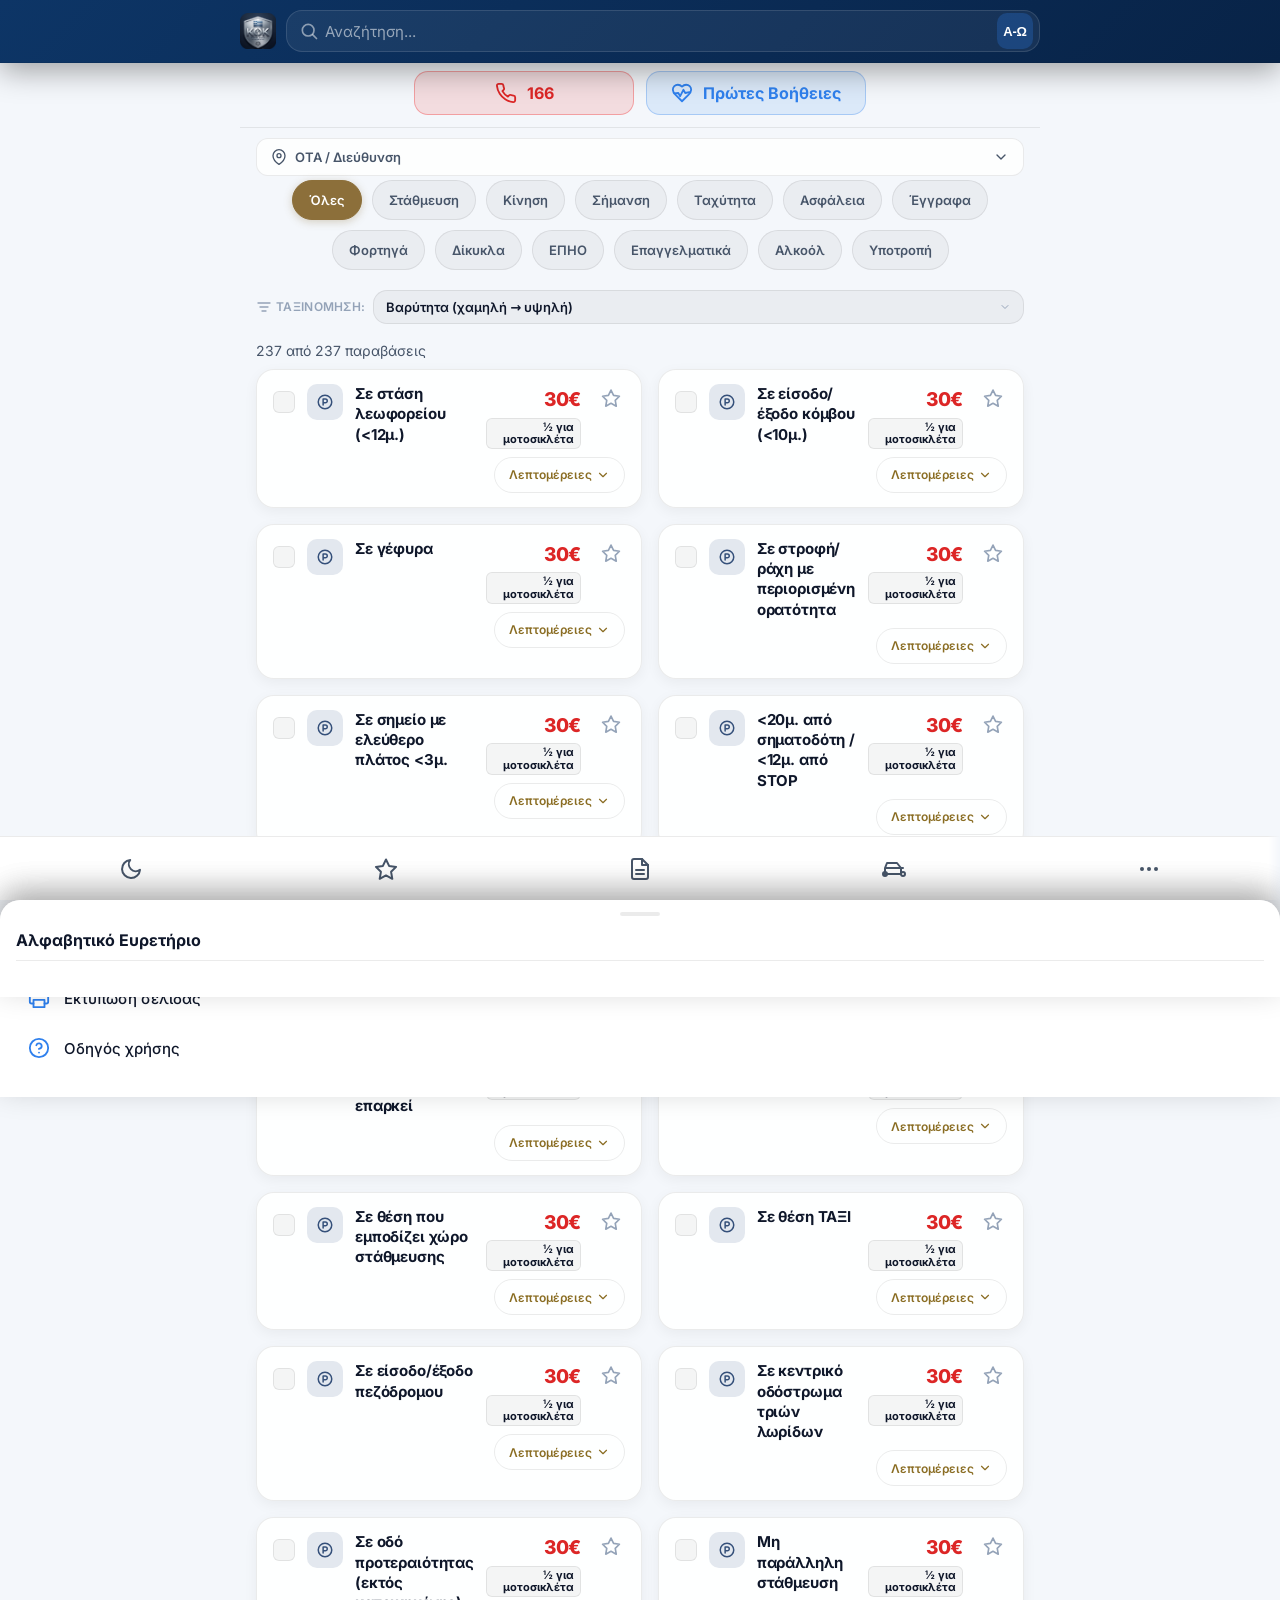
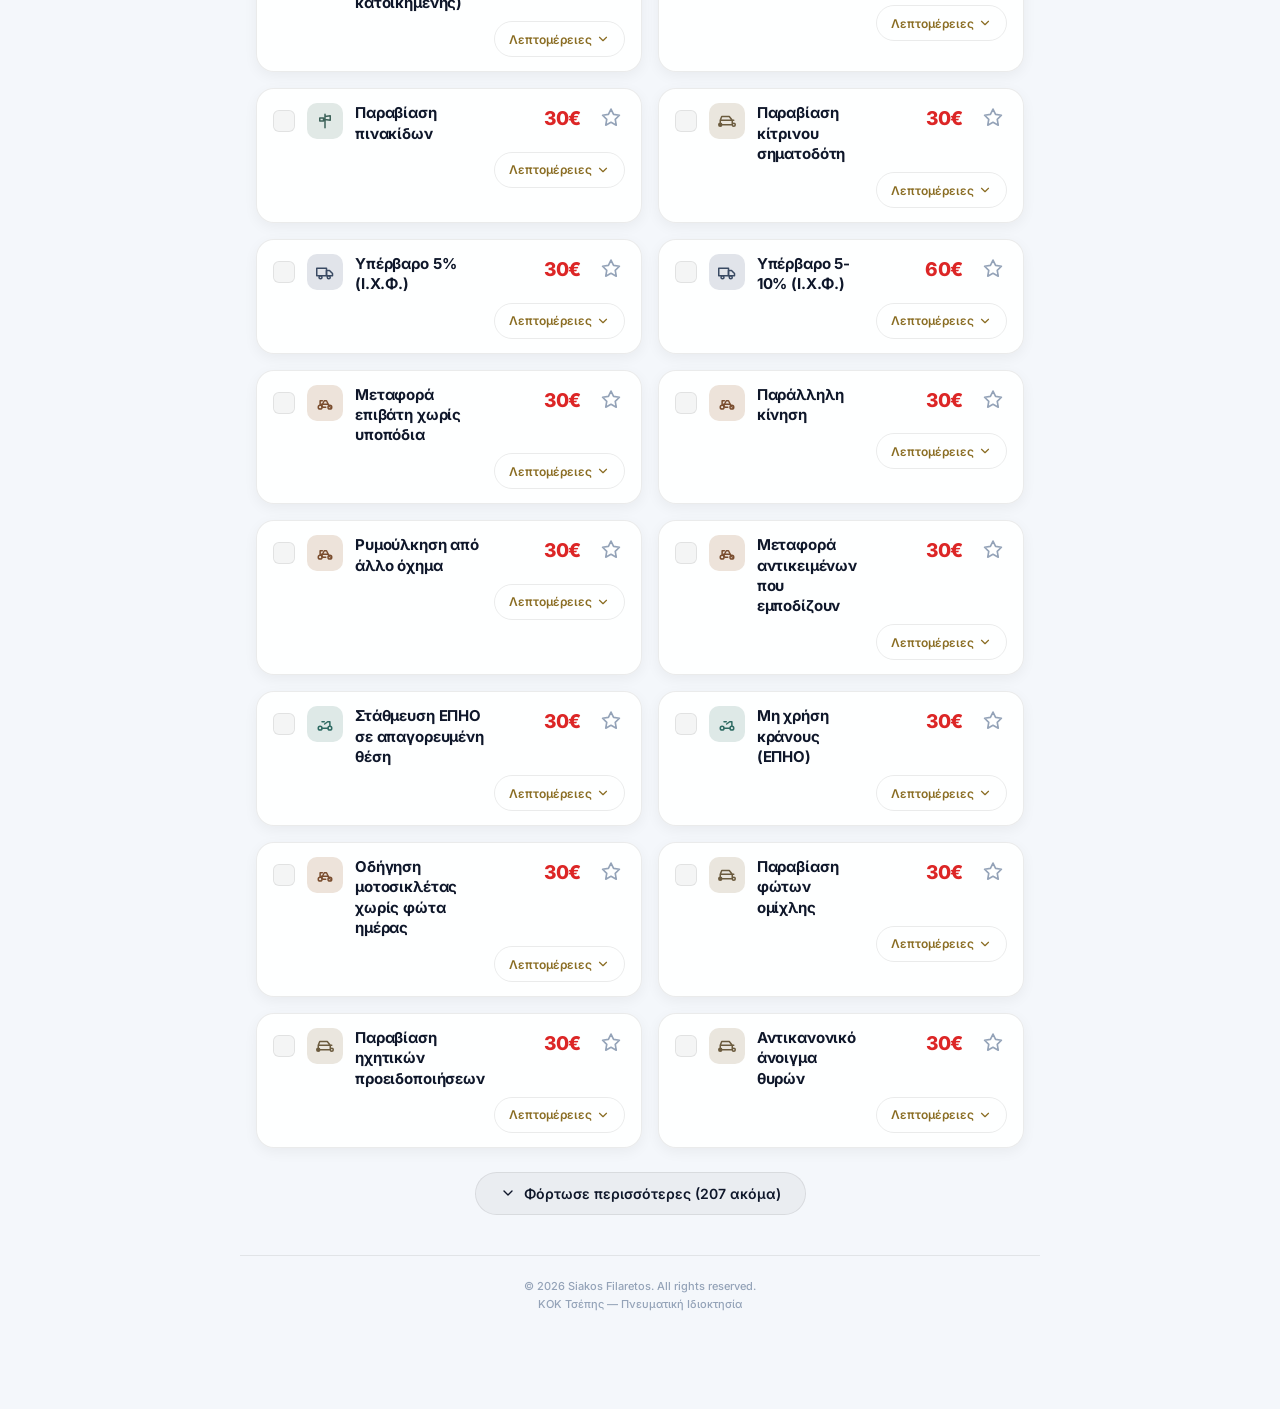
==== commit 5adfe087: "Update print statement from 'Hello' to 'Goodbye'" ====
--- a/index.html
+++ b/index.html
@@ -11,7 +11,7 @@
     <meta name="apple-mobile-web-app-status-bar-style" content="black-translucent">
     <meta name="apple-mobile-web-app-title" content="ΚΟΚ Τσέπης">
     <meta name="theme-color" content="#04152E">
-    <title>ΚΟΚ – Τσέπης v25</title>
+    <title>ΚΟΚ – Τσέπης v26.2</title>
     <link rel="stylesheet" href="fonts/inter.css">
     <link rel="stylesheet" href="styles.css">
 </head>
@@ -459,4 +459,4 @@
     window.openFirstAidLightbox = openFirstAidLightbox;
 </script>
 </body>
-</html>+</html>
--- a/styles.css
+++ b/styles.css
@@ -539,6 +539,7 @@
 .filters {
     display: flex;
     flex-wrap: wrap;
+    justify-content: center;
     gap: 10px;
     padding: 4px 2px 8px 2px;
 }
@@ -889,12 +890,33 @@
 }
 
 .violation-card .select-check {
-    accent-color: var(--blue);
-    width: 28px;
-    height: 28px;
+    appearance: none;
+    -webkit-appearance: none;
+    width: 22px;
+    height: 22px;
+    border-radius: 6px;
+    border: 1.5px solid var(--border);
+    background: var(--surface2);
     cursor: pointer;
     flex-shrink: 0;
-    margin-top: 4px;
+    margin-top: 7px;
+    position: relative;
+    transition: all 0.15s;
+}
+.violation-card .select-check:checked {
+    background: var(--gold-strong);
+    border-color: var(--gold-strong);
+}
+.violation-card .select-check:checked::after {
+    content: '';
+    position: absolute;
+    left: 7px;
+    top: 3px;
+    width: 5px;
+    height: 10px;
+    border: solid #fff;
+    border-width: 0 2px 2px 0;
+    transform: rotate(45deg);
 }
 
 .card-expand-toggle {
